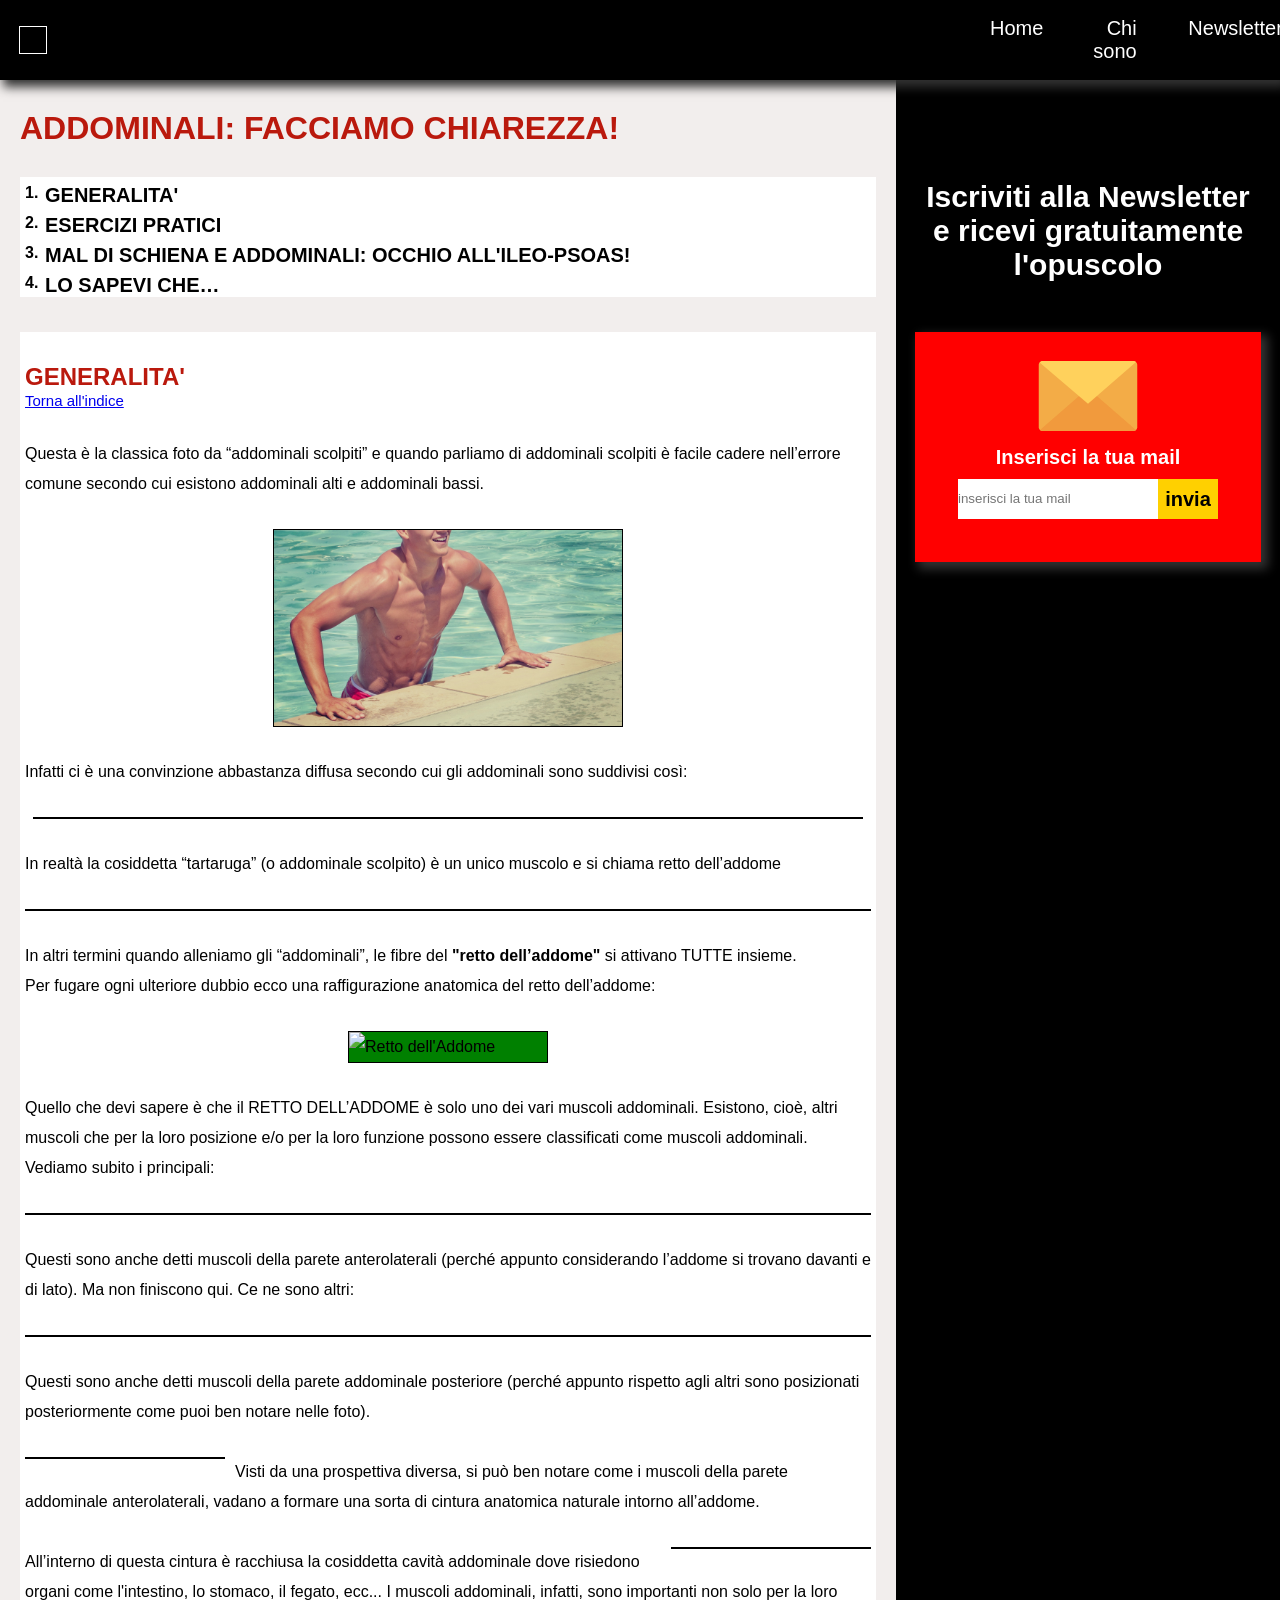
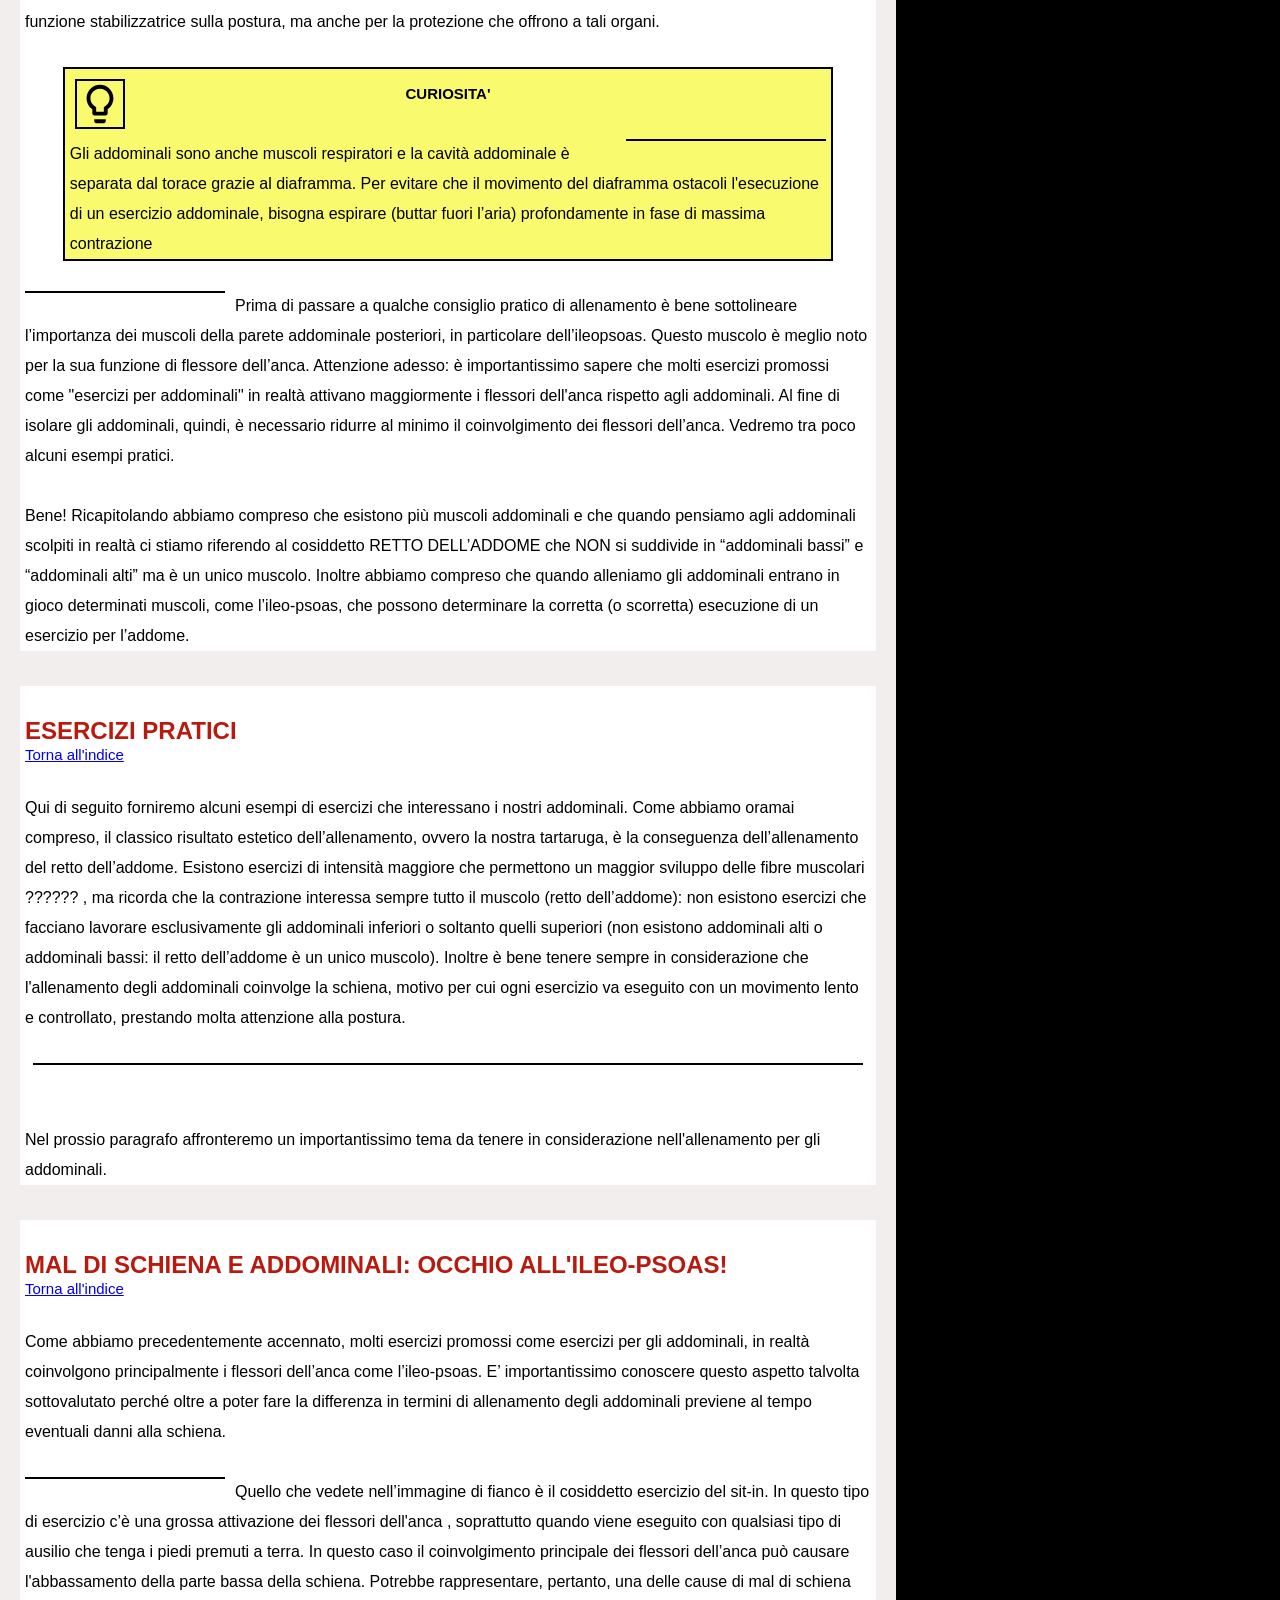
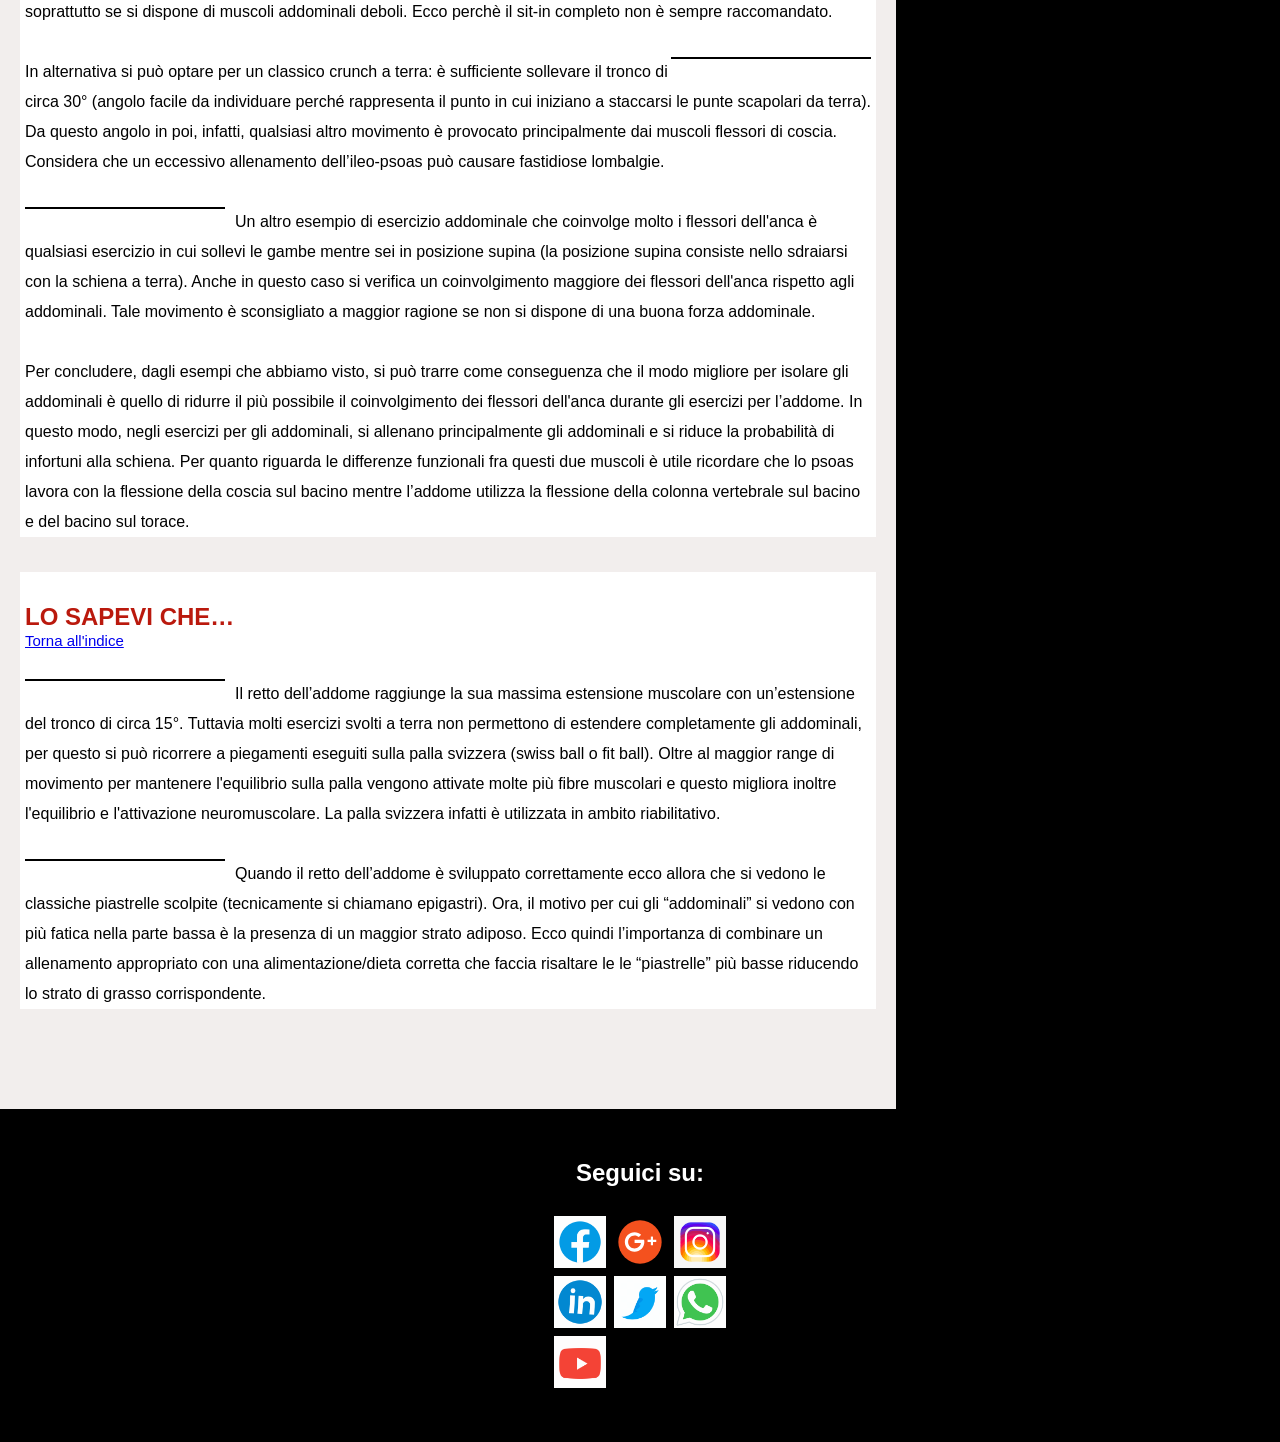
==== htmlPages/article1.html @ 6617e49c "Add files via upload" ====
<!DOCTYPE html>
<html lang="en" dir="ltr">
  <head>
    <meta charset="utf-8">
    <link rel="stylesheet" href="css/fitnes.css">
    <link rel="stylesheet" href="css/form.css">
    <link rel="stylesheet" href="css/footer.css">
    <link rel="stylesheet" href="css/card.css">
    <link rel="stylesheet" href="css/articolo.css">


    <meta name="viewport" content="width=device-width, user-scalable=no,
initial-scale=1.0, minimum-scale=1.0, maximum-scale=1.0">
    <title></title>

  </head>
  <body>
    <img src="../svg/tornaSu.svg" alt="" class="goUp">
    <nav id="naviga">
      <img id="logo" src=""  alt="">

      <!-- <div id="logo">FITNESS4U</div> -->

    <div class="menuContainer">

      <ul id="menu">
        <li><a href="../index.html">Home</a></li>
        <li><a href="#">Chi sono</a></li>
        <!-- <li><a href="#">Contatti</a></li> -->
        <li><a href="#">Newsletter</a></li>
      </ul>


    </div>
      <img src="../svg/close.svg" alt="" class="close">
      <img src="../svg/menu.svg" alt="" class="openMenu">
    </nav>



<div class="totale_bianco" id="indice">

  <div class="contenitore_articoli">
    <h1 class="titoloArticolo">ADDOMINALI: FACCIAMO CHIAREZZA!</h1>

    <ol class="indice" >
      <li><a href="#generalita" id="generalita">GENERALITA'</a></li>
      <li><a href="#eserciziPratici">ESERCIZI PRATICI</a></li>
      <li><a href="#ileopsoas">MAL DI SCHIENA E ADDOMINALI: OCCHIO ALL'ILEO-PSOAS!</a></li>
      <li><a href="#losapevi">LO SAPEVI CHE…</a></li>
    </ol>

    <div class="para">
      <h2 class="widthText" >GENERALITA'</h2>
      <a href="#indice" class="tornaIndice">Torna all'indice</a>
      <p class="widthText"> Questa è la classica foto da “addominali scolpiti” e quando parliamo di addominali scolpiti è facile cadere nell’errore comune secondo cui esistono addominali alti e addominali bassi.
        <br>
        <img src="../images/addominale.jpg" alt="" class="img_1">
        Infatti ci è una convinzione abbastanza diffusa secondo cui gli addominali sono suddivisi così:
        <img src="../images/article/no.png" alt="" class="img_2">
        In realtà la cosiddetta “tartaruga” (o addominale scolpito) è un unico muscolo e si chiama retto dell’addome
        <img src="../images/article/si.png" alt="" class="img_3">
        In altri termini quando alleniamo gli “addominali”, le fibre del <strong>"retto dell’addome"</strong> si attivano TUTTE insieme.
        <br>
        Per fugare ogni ulteriore dubbio ecco una raffigurazione anatomica del retto dell’addome:
        <br>
        <img src="../images/article/addome.png" alt="Retto dell'Addome" class="img_4">
        Quello che devi sapere è che il RETTO DELL’ADDOME è solo uno dei vari muscoli addominali. Esistono, cioè, altri muscoli che per la loro posizione e/o per la loro funzione possono essere classificati come muscoli addominali. Vediamo subito i principali:
        <img src="../images/article/antero.png" alt="" class="img_3">
        Questi sono anche detti muscoli della parete anterolaterali (perché appunto considerando l’addome si trovano davanti e di lato). Ma non finiscono qui. Ce ne sono altri:
        <img src="../images/article/posteriori.png" alt="" class="img_3">
        Questi sono anche detti muscoli della parete addominale posteriore (perché appunto rispetto agli altri sono posizionati posteriormente come puoi ben notare nelle foto).
      </p>
      <p class="widthText spaceDown">
        <img src="../images/article/cintura.png" alt="" class="img_5">
        Visti da una prospettiva diversa, si può ben notare come i muscoli della
        parete addominale anterolaterali, vadano a formare una sorta di cintura anatomica naturale intorno all’addome.
      </p>
      <p class="widthText aaa">
      <img src="../images/article/interno.png" alt="" class="img_6">
      All’interno di questa cintura è racchiusa la cosiddetta cavità addominale dove risiedono organi come l'intestino, lo stomaco, il fegato, ecc...
      I muscoli addominali, infatti, sono importanti non solo per la loro funzione stabilizzatrice sulla postura, ma anche per la protezione che offrono a  tali organi.
      </p>

      <p class="widthText tip">
        <span>CURIOSITA'</span>
        <svg class="light" xmlns="http://www.w3.org/2000/svg" height="24px" viewBox="0 0 24 24" width="24px" fill="#000000"><path d="M0 0h24v24H0z" fill="none"/><path d="M9 21c0 .55.45 1 1 1h4c.55 0 1-.45 1-1v-1H9v1zm3-19C8.14 2 5 5.14 5 9c0 2.38 1.19 4.47 3 5.74V17c0 .55.45 1 1 1h6c.55 0 1-.45 1-1v-2.26c1.81-1.27 3-3.36 3-5.74 0-3.86-3.14-7-7-7zm2.85 11.1l-.85.6V16h-4v-2.3l-.85-.6C7.8 12.16 7 10.63 7 9c0-2.76 2.24-5 5-5s5 2.24 5 5c0 1.63-.8 3.16-2.15 4.1z"/></svg>
      <img src="../images/article/piastrelle.png" alt="" class="img_6">
      Gli addominali sono anche muscoli respiratori e la cavità addominale è separata dal torace grazie al diaframma. Per evitare che il movimento del diaframma ostacoli l'esecuzione di un esercizio addominale, bisogna espirare (buttar fuori l’aria) profondamente in fase di massima contrazione
      </p>

      <p class="widthText" >
        <img src="../images/article/psoas.png" alt="" class="img_5">
        Prima di passare a qualche consiglio pratico di allenamento è bene sottolineare l’importanza dei muscoli della parete addominale posteriori, in particolare dell’ileopsoas. Questo muscolo è meglio noto per la sua funzione di flessore dell’anca. Attenzione adesso: è importantissimo sapere che molti esercizi promossi come "esercizi per addominali" in realtà attivano maggiormente i flessori dell'anca rispetto agli addominali. Al fine di isolare gli addominali, quindi,  è necessario ridurre al minimo il coinvolgimento dei flessori dell’anca. Vedremo tra poco alcuni esempi pratici.
      </p>

      <p class="widthText" id="eserciziPratici">
      Bene! Ricapitolando abbiamo compreso che esistono più muscoli addominali e che quando pensiamo agli addominali scolpiti in realtà ci stiamo riferendo al cosiddetto RETTO DELL’ADDOME che NON si suddivide in “addominali bassi” e “addominali alti” ma è un unico muscolo.
      Inoltre abbiamo compreso che quando alleniamo gli addominali entrano in gioco determinati muscoli, come l’ileo-psoas, che possono determinare la corretta (o scorretta) esecuzione di un esercizio per l’addome.
      </p>
    </div>

    <div class="para">
      <h2 class="widthText" >ESERCIZI PRATICI</h2>
      <a href="#indice" class="tornaIndice">Torna all'indice</a>

      <p class="widthText">
      Qui di seguito forniremo alcuni esempi di esercizi che interessano i nostri addominali. Come abbiamo oramai compreso, il classico risultato estetico dell’allenamento, ovvero la nostra tartaruga, è la conseguenza dell’allenamento del retto dell’addome. Esistono esercizi di intensità maggiore che permettono un maggior sviluppo delle fibre muscolari ??????  , ma ricorda che la contrazione interessa sempre tutto il muscolo (retto dell’addome):  non esistono esercizi che facciano lavorare esclusivamente gli addominali inferiori o soltanto quelli superiori (non esistono addominali alti o addominali bassi: il retto dell’addome è un unico muscolo).
      Inoltre è bene tenere sempre in considerazione che l'allenamento degli addominali coinvolge la schiena, motivo per cui ogni esercizio va eseguito con un movimento lento e controllato, prestando molta attenzione alla postura.
      <img src="../images/article/esercizi.png" alt="" class="img_7">
      </p>
      <p id="ileopsoas" class="widthText">Nel prossio paragrafo
        affronteremo un importantissimo tema da tenere
        in considerazione nell'allenamento per gli addominali.
      </p>
    </div>
    <div class="para">
      <h2 class="widthText">MAL DI SCHIENA E ADDOMINALI: OCCHIO ALL'ILEO-PSOAS!</h2>
      <a href="#indice" class="tornaIndice">Torna all'indice</a>

      <p class="widthText">
        Come abbiamo precedentemente accennato, molti esercizi promossi come esercizi per gli addominali, in realtà coinvolgono principalmente i flessori dell’anca come l’ileo-psoas. E’ importantissimo conoscere questo aspetto talvolta sottovalutato perché oltre a poter fare la differenza in termini di allenamento degli addominali previene al tempo eventuali danni alla schiena.
      </p>
      <p class="widthText">
        <img src="../images/article/esercizi.png" alt="" class="img_5">
        Quello che vedete nell’immagine di fianco è il cosiddetto esercizio del sit-in. In questo tipo di esercizio c’è una grossa attivazione dei flessori dell'anca , soprattutto quando viene eseguito con qualsiasi tipo di ausilio che tenga i piedi premuti a terra. In questo caso il coinvolgimento principale dei flessori dell’anca può causare l'abbassamento della parte bassa della schiena. Potrebbe rappresentare, pertanto, una delle cause di mal di schiena soprattutto se si dispone di muscoli addominali deboli. Ecco perchè il sit-in completo non è sempre raccomandato.
      </p>
      <p class="widthText">
        <img src="../images/article/esercizi.png" alt="" class="img_6">
        In alternativa si può optare per un classico crunch a terra: è sufficiente sollevare il tronco di circa 30° (angolo facile da individuare perché rappresenta il punto in cui iniziano a staccarsi le punte scapolari da terra). Da questo angolo in poi, infatti, qualsiasi altro movimento è provocato principalmente dai muscoli flessori di coscia. Considera che un eccessivo allenamento dell’ileo-psoas può causare fastidiose lombalgie.
      </p>

      <p class="widthText">
        <img src="../images/article/esercizi2.png" alt="" class="img_5">
        Un altro esempio di esercizio addominale che coinvolge molto i flessori dell'anca è qualsiasi esercizio  in cui sollevi le gambe mentre sei in posizione supina (la posizione supina consiste nello sdraiarsi con la schiena a terra). Anche in questo caso si verifica un coinvolgimento maggiore dei flessori dell'anca rispetto agli addominali. Tale movimento è sconsigliato a maggior ragione se non si dispone di una buona forza addominale.
        <br>
      </p>

      <p class="widthText" id="losapevi">
        Per concludere, dagli esempi che abbiamo visto, si può trarre come conseguenza che il modo migliore per isolare gli addominali è quello di ridurre il più possibile il coinvolgimento dei flessori dell'anca durante gli esercizi per l’addome. In questo modo, negli esercizi per gli addominali, si allenano principalmente gli addominali e si riduce la probabilità di infortuni alla schiena.
        Per quanto riguarda le differenze funzionali fra questi due muscoli è utile ricordare che lo psoas lavora con la flessione della coscia sul bacino mentre l’addome utilizza la flessione della colonna vertebrale sul bacino e del bacino sul torace.
      </p>
    </div>

    <div class="para">
      <h2 class="widthText" >LO SAPEVI CHE…</h2>
      <a href="#indice" class="tornaIndice">Torna all'indice</a>

      <p class="widthText">
      <img src="../images/article/esercizi2.png" alt="" class="img_5">
      Il retto dell’addome raggiunge la sua massima estensione muscolare con un’estensione del tronco di circa 15°.
      Tuttavia molti esercizi svolti a terra non permettono di estendere completamente gli addominali, per questo si può
      ricorrere a piegamenti eseguiti sulla palla svizzera (swiss ball o fit ball). Oltre al maggior range di movimento
      per mantenere l'equilibrio sulla palla vengono attivate molte più fibre muscolari e questo migliora inoltre l'equilibrio
      e l'attivazione neuromuscolare. La palla svizzera infatti è utilizzata in ambito riabilitativo.
      </p>



      <p class="widthText">
      <img src="../images/article/piastrelle.png" alt="" class="img_5">
      Quando il retto dell’addome è sviluppato correttamente ecco allora che  si vedono le classiche piastrelle scolpite (tecnicamente si chiamano epigastri). Ora, il motivo per cui gli “addominali” si vedono con più fatica nella parte bassa è la presenza di un maggior strato adiposo. Ecco quindi l’importanza di combinare un allenamento appropriato con una alimentazione/dieta corretta che faccia risaltare le le “piastrelle” più basse riducendo lo strato di grasso corrispondente.
      </p>
  </div>

  <!--sotto fine contenitore_articoli -->
  </div>

  <form method="post" onsubmit="sendEmail(); reset(); return false;" class="contattami" action="index.html" method="post">
  <h1 class="testo1Contattati">Iscriviti alla Newsletter e ricevi gratuitamente l'opuscolo</h1>

  <section class="emailSection">
  <img src="../svg/form/mail.svg" class="emailIcon" alt="">
  <p class="testoInserisci" >Inserisci la tua mail</p>
  <div class="mailContainer">
  <div class="mailDiv">
    <input type="email" class="emailUser" name="" value="" placeholder="inserisci la tua mail">
    <div class="emailSubmit" >invia</div>
  </div>
  </div>
  </section>

  </form>
  <!-- fine totale_bianco -->
</div>


<div class="last">
<div class="scrittaSocial">Seguici su:</div>

<!-- class="icon" -->

<div class="contattiSocial">
  <img src="../gif/fb.gif" class="icon" alt="">
  <img src="../gif/gplus.svg" class="icon" alt="">
  <img src="../gif/insta.gif" class="icon" alt="">
  <img src="../gif/link.gif" class="icon" alt="">
  <img src="../gif/twit.gif" class="icon" alt="">
  <img src="../gif/whatz.gif" class="icon" alt="">
  <img src="../gif/youtube.gif" class="icon" alt="">
</div>

</div>

  <script type="text/javascript" src="js/file.js"></script>
  <script type="text/javascript" src="js/card.js"></script>

  <script src="https://smtpjs.com/v3/smtp.js"t ype="text/javascript"></script>
  </body>
</html>
---- htmlPages/css/fitnes.css ----
* {
  padding: 0px;
  margin: 0px;
  box-sizing: border-box;
}

body {
  background: white;
  font-family: 'Montserrat', sans-serif;
}

.a {
  display: none;
}

.close {
position: absolute;
right: 30px;
transform: scale(2.7);
cursor:pointer;
}

.openMenu {
  position: absolute;
  right: 30px;
  transform: scale(2.7);
  cursor:pointer;
}

#naviga {
  width: 100%;
  height: 80px;
  display: flex;
  align-items: center;
  justify-content:space-between;
  background-color: black;
  position: absolute;
  position: fixed;
  top: 0px;
  z-index: 999;
  box-shadow: 5px 5px 10px 2px #333333;
}

#logo {
  border: 1px solid white;
  margin-left: 1.5%;
  padding: 1%;
  font-size: 30px;
  color: white;
  font-weight: lighter;
  transform: scale(1);
  transition:0.5s;
  user-select: none;
}

#logo:hover {
  border-color: red;
  color: red;
  transform: scale(1.03);
  transition: 0.5s;
  cursor: pointer;
}

#menu {
  list-style: none;
  display: flex;
  text-decoration: none;
z-index: 99}

li {
  margin-right: 15px;
  width: 90px;
  text-align: center;
  text-shadow: 2px 2px 4px #000000;
}

li a {
  text-decoration: none;
  color: white;
  font-weight: lighter;
  font-size: 20px;
}

li a:hover{
  font-weight: bold;
  color:red;
}

.imagineContainer {
  position: relative;
  width:100%;
  height:550px;
  overflow: hidden;
  top:0;
  z-index: -1;
}

.imaginehome {
  width: 100%;
  position: fixed;
}

.bene {
  position: absolute;
  margin-top: 200px;
  margin-left: 50px;
  width:70px;
  border-radius: 50%;
}

.bene1 {
  margin-top: 300px;
  margin-left: 50px;
}

.bene2 {
  margin-top: 200px;
  margin-left: 50px;
}


.bene4 {
  margin-top: 100px;
  margin-left: 50px;
}

.scrittaHome{
  position: absolute;
  top:50%;
  right: 13%;
  transform: scale(0.01);
  font-size: 31.5px;
  font-weight: normal;
  color: red;
  text-align:right;
  cursor: pointer;
  /* user-select: none; */
}



.totale_bianco {
  display: flex;
  flex-wrap: wrap;
  padding-top: 30px;
  width: 100%;
  justify-content: space-between;
  z-index: 1;
}

/* .container2 {
  top: 165px ;
  width: 20%;
  height: 400px;
} */

.black {
  /* background: black;
  opacity: 1; */
 /* transition: opacity 0.5s ease-in-out;
 -moz-transition: opacity 0.5s ease-in-out;
 -webkit-transition: opacity 0.5s ease-in-out; */
 /* transform: scale(1);
 transition: 0.5s; */
}

/* .black:hover{
  background: linear-gradient(to top right, black 45%, white 100%);
  transform: scale(1.03);
  transition: 0.5s ease-out;
  opacity: 1;
}

.black:active {
  transform: translateY(4px);
  transition: 0.06s ease-in-out;
} */

/* .uno, .due, .tre, .quattro {
  width: 100%;
  height:70px;
  margin-bottom: 15px;
  color: white;
  font-weight: bolder;
  font-size: 1.7vw;
  text-align: center;
  line-height: 70px;
  box-shadow: 5px 5px 10px 2px #333333;
  cursor: pointer;
  background: linear-gradient(to right,white 50%, red 50%, red);
  background-size: 200%;
  -webkit-background-clip: text;
  -webkit-text-fill-color: transparent;
  transition: 0.5s ease-out;
  z-index: 10;
} */

/* .uno, .due {
  padding-top: 16px;
  line-height: 20px;
}

.uno:hover , .due:hover , .tre:hover , .quattro:hover {
background-position: -100%;
} */

.goUp {
z-index: 100;
transform: scale(3);
border-radius: 50%;
position: sticky;
left: 90%;
top:90%;
box-shadow: 5px 5px 10px 2px #333333;
z-index: 1000;
/* il display è none perchè viene cambiato da JS */
}

.goUp:active {
  transform: scale(3) translateY(4px);
}

html {
  scroll-behavior: smooth;
}
/*
.contattamiContainer{
  width: 100%;
  height: 400px;
  background: green;
  display: flex;
} */


/* è solo per .guardami */
@media (min-width:830px) and (max-width:1028px) {
  #naviga {
    height: 80px;
  }
}

@media (min-width:768px) and (max-width:829px) {
  #naviga {
    height: 80px;
  }
}


@media (min-width:700px) and (max-width:767px) {

  #naviga {
    height: 80px;
  }

  #menu {
    display: block;
    margin-top: 0px;
    padding-top: 350px;
    background-color: black;
    line-height: 50px;
  }

  li {
    border-top: 1px solid white;
    width:300px;
    text-align: left;
    padding-left: 15px;
    margin-right: 0px;
    transition: padding-left 0.6s ease-in;
  }

  li:hover {
    padding-left: 30px;
    cursor:pointer;
    background-color: #1E1E1E;
    transition: padding-left 0.5s ease-out;
  }

  li:hover a{
  color:red;
  transition:0.5s;
  }

  li a:hover {
    color: red;
    font-weight: normal;
  }

}


@media (min-width:520px) and (max-width:699px) {
  #naviga {
    height: 80px;
    /* z-index: 1; */
  }

  .menuContainer {
    position: absolute;
    background: black;
    width:300px;
    right: 0px;
    box-shadow: 5px 5px 10px 2px #333333;
 }

  #menu {
    display: block;
    margin-top: 0px;
    padding-top: 350px;
    /* background-color: black; */
    line-height: 50px;
  }

  li {
    border-top: 1px solid white;
    width:300px;
    text-align: left;
    padding-left: 15px;
    margin-right: 0px;
    transition: padding-left 0.6s ease-in;
  }

  li:hover {
    padding-left: 30px;
    cursor:pointer;
    background-color: #1E1E1E;
    transition: padding-left 0.5s ease-out;
  }

  li:hover a{
  color:red;
  transition:0.5s;
  }

  li a:hover {
    color: red;
    font-weight: normal;
  }
}

/* è solo per .guardami */
@media (min-width:545px) and (max-width:625px) {
    #naviga {
      height: 80px;
      /* z-index: 1; */
    }

    .menuContainer {
      position: absolute;
      background: black;
      width:300px;
      right: 0px;
      box-shadow: 5px 5px 10px 2px #333333;
   }

    #menu {
      display: block;
      margin-top: 0px;
      padding-top: 350px;
      /* background-color: black; */
      line-height: 50px;
    }

    .close {
    transform: scale(2.5);
    }

    .openMenu {
      transform: scale(2.5);
    }

  li {
    border-top: 1px solid white;
    width:300px;
    text-align: left;
    padding-left: 15px;
    margin-right: 0px;
    transition: padding-left 0.6s ease-in;
  }

  li:hover {
    padding-left: 30px;
    cursor:pointer;
    background-color: #1E1E1E;
    transition: padding-left 0.5s ease-out;
  }

  li:hover a{
  color:red;
  transition:0.5s;
  }

  li a:hover {
    color: red;
    font-weight: normal;
  }
}

  /* è solo per .guardami */
@media (min-width:481px) and (max-width:544px) {

  #logo {
    position:absolute;
    z-index: 1;
    margin-left: 10px;
    font-size: 20px;
  }

  .close {
  transform: scale(2);
  }

  .openMenu {
    transform: scale(2);
  }
}

@media (min-width:481px) and (max-width:519px) {
  #naviga {
    height: 80px;
    /* z-index: 1; */
  }

  #logo {
    position:absolute;
    z-index: 1;
    margin-left: 10px;
    font-size: 20px;
  }

  .close {
  transform: scale(2);
  }

  .openMenu {
    transform: scale(2);
  }

  .menuContainer {
    position: absolute;
    background: black;
    width:250px;
    right: 0px;
    box-shadow: 5px 5px 10px 2px #333333;
 }

  #menu {
    display: block;
    margin-top: 0px;
    padding-top: 350px;
    /* background-color: black; */
    line-height: 50px;
  }

  li {
    border-top: 1px solid white;
    width:300px;
    text-align: left;
    padding-left: 15px;
    margin-right: 0px;
    transition: padding-left 0.6s ease-in;
  }

  li:hover {
    padding-left: 30px;
    cursor:pointer;
    background-color: #1E1E1E;
    transition: padding-left 0.5s ease-out;
  }

  li:hover a{
  color:red;
  transition:0.5s;
  }

  li a:hover {
    color: red;
    font-weight: normal;
  }

  .contenitoreVideo{
    z-index: 1;
    width: 100%;
    height: 150px;
    overflow: hidden;
    position: static;
    margin-top: 100px;
  }
}

@media (min-width:425px) and (max-width:480px) {

  /* AAA here start from https://www.proglobalbusinesssolutions.com/css-hover-effects/ ...studyit */

    nav{
      float: none;
      clear: both;
      width: 30%;
      background: #eee;
    }

    nav ul {
      list-style: none;
      margin: 0px;
      background-color: #e74c3c;
      padding-top: 350px;
    }

    nav li{
      float: none;
      width: 100%;
      text-shadow: none;
    }

    nav li a {
      display: block;
      width: 100%;
      padding: 20px;
      border-left: 5px solid;
      position: relative;
      z-index: 2;
      text-decoration: none;
      color: #444;
      box-sizing: border-box;
      -moz-box-sizing: border-box;
      -webkit-box-sizing: border-box;
      background: #fff;
    }

    nav li a:hover{ border-bottom: 0px; color: #fff;}
    nav li:first-child a{ border-left: 20px solid red; }
    nav li:nth-child(2) a{ border-left: 20px solid red; }
    nav li:nth-child(3) a{ border-left: 20px solid red; }
    nav li:last-child a{ border-left: 20px solid red; }

    nav li a:after {
      content: "";
      height: 100%;
      left: 0;
      top: 0;
      width: 0px;
      position: absolute;
      transition: all 0.3s ease 0s;
      -webkit-transition: all 0.3s ease 0s;
      z-index: -1;
    }

    nav li a:hover:after{ width: 100%; }
    nav li:first-child a:after{ background: red; }
    nav li:nth-child(2) a:after{ background: red; }
    nav li:nth-child(3) a:after{ background: red; }
    nav li:last-child a:after{ background: red; }

    /* AAA here finish from https://www.proglobalbusinesssolutions.com/css-hover-effects/ ...studyit */

  #naviga {
    height: 70px;
  }

  #logo {
    position:absolute;
    z-index: 1;
    margin-left: 10px;
    font-size: 20px;
  }

  .close {
  transform: scale(2);
  }

  .openMenu {
    transform: scale(2);
  }

  .menuContainer {
    position: absolute;
    background: black;
    width:100%;
    right: 0px;
    box-shadow: 5px 5px 10px 2px #333333;
 }

  #menu {
    display: block;
    margin-top: 0px;
    padding-top: 950px;
    /* background-color: black; */
    line-height: 50px;
    width: 100%;
    padding-bottom: 400px;
    background: black;
  }

  li {
    border-top: 1px solid white;
    width:100%;
    text-align: center;
    padding-left: 0px;
    margin-right: 0px;
    transition: padding-left 0.6s ease-in;
  }

  li:hover {
    /* padding-left: 30px; */
    cursor:pointer;
    background-color: #1E1E1E;
    transition: padding-left 0.5s ease-out;
  }

  li:hover a{
  color:red;
  transition:0.5s;
  }

  li a:hover {
    color: red;
    font-weight: normal;
  }

  .scrittaHome{
    transform: scale(0.01);
    font-size: 5.2vw;
  }

  .scrittaHome2{
    font-size: 10vw;
  }

  .contenitoreVideo{
    z-index: 1;
    width: 100%;
    height: auto;
    overflow: hidden;
    position: static;
    margin-top: 200px;
    }

  .goUp {
  transform: scale(2);
  left: 89%;
  top:90%;
  /* il display è none perchè viene cambiato da JS */
  }
}
/* ultimo media a 400 */
@media (min-width:0px) and (max-width:424px)  {
/* AAA here start from https://www.proglobalbusinesssolutions.com/css-hover-effects/ ...studyit */
  nav{
    float: none;
    clear: both;
    width: 30%;
    background: #eee;
  }

  nav ul {
    list-style: none;
    margin: 0px;
    padding: 0px;
  }

  nav li{
    float: none;
    width: 100%;
    text-shadow: none;
  }

  nav li a {
    display: block;
    width: 100%;
    padding: 20px;
    border-left: 5px solid;
    position: relative;
    z-index: 2;
    text-decoration: none;
    color: #444;
    box-sizing: border-box;
    -moz-box-sizing: border-box;
    -webkit-box-sizing: border-box;
    background: #fff;
  }

  nav li a:hover{ border-bottom: 0px; color: #fff;}
  nav li:first-child a{ border-left: 20px solid red; }
  nav li:nth-child(2) a{ border-left: 20px solid red; }
  nav li:nth-child(3) a{ border-left: 20px solid red; }
  nav li:last-child a{ border-left: 20px solid red; }

  nav li a:after {
    content: "";
    height: 100%;
    left: 0;
    top: 0;
    width: 0px;
    position: absolute;
    transition: all 0.3s ease 0s;
    -webkit-transition: all 0.3s ease 0s;
    z-index: -1;
  }

  nav li a:hover:after{ width: 100%; }
  nav li:first-child a:after{ background: red; }
  nav li:nth-child(2) a:after{ background: red; }
  nav li:nth-child(3) a:after{ background: red; }
  nav li:last-child a:after{ background: red; }

  /* AAA here finish from https://www.proglobalbusinesssolutions.com/css-hover-effects/ ...studyit */
  #naviga {
    height: 70px;
  }

  #logo {
    border:none;
    width: 100px;
    z-index: 1;
    margin-left: 0;
    padding: 0;
    font-size: 0;
    color: white;
    font-weight: none;
    transform: scale(1);
    transition:none;
    user-select: none;
  }

  .close {
  transform: scale(2);
  }

  .openMenu {
    transform: scale(2);
  }

  .menuContainer {
    position: absolute;
    width:100%;
    right: 0px;
    box-shadow: 5px 5px 10px 2px #333333;
    height: 70px;
 }

  #menu {
    display: block;
    margin-top: 0px;
    padding-top: 100px;
    background-color: black;
    line-height: 50px;
    width:100%;
    padding-bottom: 600px;
  }

  .goUp {
  transform: scale(2);
  left: 89%;
  top:90%;
  /* il display è none perchè viene cambiato da JS */
  }
}
---- htmlPages/css/form.css ----
.contattami {
display: flex;
flex-wrap: wrap;
width: 30%;
/* height: 350px; */
/* background:rgb(245,144,145); */
background: black;
justify-content: center;
align-content: flex-start;

}

.testo1Contattati {
font-size: 30px;
width: 100%;
text-align: center;
color: white;
margin-top: 150px;
position: sticky;
top:150px;
/* shorthand padding: il primo è
per top e bottom, il secondo
è per left and right */
 padding: 0px 20px;
}


.emailSection{
  width: 90%;
  margin-top: 50px;
  height: 230px;
  background: red;
  box-shadow: 5px 5px 10px 2px #333333;
  position: sticky;
  top:300px;
}

.emailIcon {
  display: block;
  margin-left: auto;
  margin-right: auto;
  margin-top: 4%;
}

.mailContainer {
  display: block;
  margin-left: auto;
  margin-right: auto;
  margin-top: 10px;
}

.mailDiv {
  display: flex;
  justify-content: center;
}

.testoInserisci {
  display: block;
  margin-left: auto;
  margin-right: auto;
  color:white;
  text-align: center;
  font-weight: bold;
  font-size: 20px;
}

.emailUser {
  border: none;
  height: 40px;
  width: 200px;
}


.emailSubmit {
font-size: 20px;
font-weight: bold;
background: #ffd000;
color: black;
border:none;
width: 60px;
line-height: 40px;
text-align: center;
}


/* aaa per vedere le query vai ad articolo */
---- htmlPages/css/footer.css ----
.last {
  background: rgb(183 65 71);
  background: black;
  /* height:300px; */
  display: flex;
  flex-wrap: wrap;
  align-items: center;
  justify-content: center;
  align-content: center;
  padding-top: 50px;
  padding-bottom: 50px;
  padding-left: 50px;
  padding-right: 50px;
  }

  .scrittaSocial {
    color:white;
    width: 100%;
    text-align: center;
    font-size: 1.5em;
    font-weight: bolder;
    margin-bottom: 25px;
  }

  .contattiSocial {
    width:180px;
    display: flex;
    flex-wrap: wrap;
    justify-content: space-between;
  }

  .icon {
    /* margin-top: 100px;
    margin-left: 100px; */
    width: 60px;
    height: 60px;
    border: 4px solid black;
    /* box-shadow: inset 10px 10px 5px #dedede; */
  }
---- htmlPages/css/articolo.css ----
.contenitore_articoli {
  width: 70%;
  height: 100%;
  display: flex;
  flex-wrap: wrap;
  justify-content:space-around;
  padding-bottom: 100px;
  padding-top: 50px;
  padding-left:20px;
  padding-right:20px;
  /* padding-left:min(35px); */
  background:rgb(242, 238, 237);
}

#ileopsoas{

}

h2 {
  color: rgb(186, 25, 13);
  background: lightblue;
}

.titoloArticolo {
  color:rgb(186, 25, 13);
  padding-top: 30px;
  width:100%;
}
.indice{
  margin-top: 30px;
  width:100%;
  margin-left: 0;
  padding-left: 5px;
  color:black;
  /* list-style-position: inside; */
  counter-reset: li;
  background: white;
}

.indice li {
  width:100%;
  text-align: left;
  text-shadow: none;
  color:black;
  display: grid;
  grid-template-columns: 20px 1fr;
  /* line-height: 35px; */
  counter-increment: li;
  padding-top: 7px;
}

li::before {
  content: counter(li) ".";
  text-align: left;
  font-weight: bold;

}

.indice a {
  color:black;
  font-weight: bold;
  font-size: 20px;
}

.tornaIndice{
  width: 100%;
  text-align: left;
  font-size: 15px;
  padding-left: 5px;
}

.para {
  background: white;
  margin-top: 35px;
  display: flex;
  flex-wrap: wrap;
  justify-content: center;
}



.widthText{
  width: 100%;
  margin-top: 30px;
  padding-left: 5px;
  padding-right: 5px;
  line-height: 30px;
  background: white;
}

.tip{
  background: rgb(250, 250, 110);
  border:2px solid black;
  width: 90%;
  position:relative;
}

span {
  position: absolute;
  left:50%;
  transform: translateX(-50%);
  margin-top: 10px;
  font-size: 15px;
  font-weight: bold;
}

.light{
  border:2px solid black;
  width: 50px;
  height: 50px;
  margin-top: 10px;
  margin-bottom: 10px;
  /* il margin-left è solo 5 erchè già
  ci sono altri 5 di padding del contenitore in cui è
  inserita il light */
  margin-left: 5px;
  display: block;
}



.img_1 {
  width: 350px;
  /* height: 200px; */
  border: 1px solid black;
  background: green;
  margin-top: 30px;
  margin-bottom: 30px;
  display: block;
  margin-left: auto;
  margin-right: auto;
}

.img_2 {
  width: 98%;
  border: 1px solid black;
  background: green;
  margin-top: 30px;
  margin-bottom: 30px;
  display: block;
  margin-left: auto;
  margin-right: auto;
}

.img_3 {
  width: 100%;
  border: 1px solid black;
  background: green;
  margin-top: 30px;
  margin-bottom: 30px;
  text-align: center;
  align-items: center;
  display: block;
  margin-left: auto;
  margin-right: auto;
}

.img_4 {
  width: 200px;
  border: 1px solid black;
  background: green;
  margin-top: 30px;
  margin-bottom: 30px;
  display: block;
  margin-left: auto;
  margin-right: auto;
}

.aaa{
margin-top: 30px;

}

.img_5 {
  width: 200px;
  border: 1px solid black;
  background: green;
  float: left;
  margin-right: 10px;
}

.img_6 {
  width: 200px;
  border: 1px solid black;
  background: green;
  float: right;
}

.img_7 {
  width: 98%;
  border: 1px solid black;
  background: green;
  margin-top: 30px;
  margin-bottom: 30px;
  display: block;
  margin-left: auto;
  margin-right: auto;
}

.space {
}

.articolo:hover{
  transform: scale(1.02);
  transition: 0.5s ease-in-out;
}

.articolo:hover .mese{
  color: rgb(186, 25, 13);
}

.articolo:hover .giorno{
  color: rgb(186, 25, 13);
}

.articoloContenitoreInterno {
  display: block;
  justify-content:space-around;
  position: relative;
  transform-style: preserve-3d;
  justify-content: center;
  /* box-shadow: 0 8px 32px 0 rgba(0,0,0,0.3); */
  /* border: 1px solid rgba(255,255,255,0.18); */
  transform-style: preserve-3d;
}

.articoloContenitoreInterno:hover {
  box-shadow: 5px 5px 10px 2px #333333;
}

.guardami:hover .articoloContenitoreInterno {
  box-shadow: 5px 5px 10px 2px #333333 !important;
}

.articoloContenitoreInterno:hover .articleImg{
  transform: scale(1.2);
}

.articoloContImg {
  overflow: hidden;
  line-height:0px;
}

.articleImg {
  transform: scale(1);
  transition: 1s ease-in-out;
  width: 100%;
  cursor: pointer;
}

.data {
  width: 55px;
  height: 55px;
  background: black;
  position: absolute;
  right: 0px;
  top: 0px;
  z-index: 1;
  transform: translateZ(30px);
  margin-top: 1px solid black;
  cursor:default;
  user-select: none;
}

.mese {
  text-align: center;
  font-size: 15px;
  text-align: center;
  font-weight: normal;
  color: white;
}

.giorno {
  font-size: 30px;
  color:white;
  text-align: center;
  font-weight: bolder;
}

.interazioneArticolo {
  width: 100%;
  padding-top: 10px;
  top:20%;
  right: 0;
  z-index: 1;
  color:white;
  cursor: pointer;
  user-select: none;
  /* l'animazione ei non esiste. E' uno stratagemma
  vai a vedere l'animazione --variabile */
  display: flex;
  flex-wrap: wrap;
  align-items: center;
  justify-content: center;
}


.interazioneArticolo:hover {
  /* background: black; */
}

.articolo:hover .interazioneArticolo{
  animation: ruotaInterazione 5s ease-in-out infinite;
}

@keyframes ruotaInterazione {
  0% {transform:   rotate(1.5deg);}
  20% {transform:  rotate(-1.5deg);}
  40% {transform:  rotate(1.5deg);}
  60% {transform:  rotate(-1.5deg);}
  90% {transform:  rotate(0deg);}
}

.interazioneArticoloIcona{
  margin-bottom: 6px;
  margin-left: 5px;
  margin-right: 5px;
  fill: black;
}

.interazioneArticoloIcona:hover{
fill:rgb(186, 25, 13);
}

.interazioneArticoloIcona:active{
  transform: translateY(4px) !important;
}

.descrizioneArticolo {
  background: rgba(255,255,255,0.60);
  border: 1px solid white;
  box-shadow: 0 50px 80px 0 rgba(0,0,0,0.2);
}

.articolo h2 {
  /* height: 55px;
  line-height: 55px; */
  width: 100%;
  text-align: left;
  font-size: 1em;
  padding-left: 3px;
  font-weight:bolder;
  background: rgba(255,255,255,1);
  color: black;
  cursor: pointer;
  user-select: none;
}

.articolo a {
  text-decoration: none;
}

.articolo:hover h2 {
  color:rgb(186, 25, 13);
}

   h2:active a{
  color:blue;
}

.content {
  width: 100%;
  text-align: justify;
  padding: 3% 3% 2% 3%;
  font-size: 1em;
  font-weight: normal;
  color: black;
  transform-style: preserve-3d;
  text-align: center;
  perspective-origin: top;
}

.enterArticle {
  height: 100px;
  background: green;
}

.guardami {
  position: relative;
  height: 30px;
  color:white;
  font-size: 14px;
  font-weight: bold;
  text-align: left;
  width: 175px;
  background-color: black;
  /* devo impostare il seguente marin-right perchè altrimenti per questa larghezza screen non mi fa centrare */
  line-height: 30px;
  border-radius: 20px;
  cursor: pointer;
  user-select: none;
  padding-left: 10px;
  padding-right: 10px;
  /* transform: translateZ(20px) ; */
  margin-top: 0px;
  z-index: 1;
  left:50%;
  transform:translateX(-50%);
}



.guardami:hover {
  /* background-color: #262626; */
  color:white;
  background: black !important;
}

.guardami:active {
  /* in pratica sto inserendo una animaizone
  perchè già in .guardami c'è una animazione.
  Quindi va in conflitto se qui non metto un'altra
  che interrompe l'altra. */
  animation: animazioneInesistente 1s ease-in-out !important;
/* allora: facendo un po di prove ho visto che
il transform è agià applicato altrove. In particolare
c'è un -50% in guardami per allineare alla metà del contattamiContainer(vedi sito).
quaindi dovendo giocare con le percentuali dopo varie prove
ho visto che il vaolre -15px dà lo stesso risultato di un click. */
  transform: translateX(-50%) translateY(7px) !important;
}


.articolo:hover .guardami {
  /* per vedere l'animazione "ruota" vedi il keyframe ruota */
  animation: ruota 5s ease-in-out infinite;
  box-shadow: 5px 5px 10px 2px #333333;
}

@keyframes ruota {
  /* questo si applica alla rotazione del pulsante
  "vai all'altricolo". Quindi se ci sono variazioni
  nel transform:translate allora vanno messe anche
  qui dentro. */
  0% {transform: translateX(-50%) rotate(1.5deg);}
  20% {transform: translateX(-50%) rotate(-1.5deg);}
  40% {transform: translateX(-50%) rotate(1.5deg);}
  60% {transform: translateX(-50%) rotate(-1.5deg);}
  90% {transform: translateX(-50%) rotate(0deg);}
}

.articolo:hover .guardami:after {
  animation: look 1.1s ease-in-out infinite;
}

.articolo:active .guardami:after {
  animation-play-state: paused;
}

.articolo:active .guardami {
  animation-play-state: paused;
}

 .guardami:after {
  content:" ";
  /* background: url(svg/arrowCircleRight.svg); */
  background: url(../svg/arrowCircleRight.svg) no-repeat center center;
  /* display: block; */
  width:30px;
  height: 30px;
  position: absolute;
  top: 0px;
  right:2px;
  z-index: 1;
  /* a questa animazione abbiamo dato una variabile
  afterback ....quando quindi la reimposto altrove
  ecco che viene presa e quinid nonviene eseguita
  quella che viene definite dopo la virgola. per vedere
  vai alle classi dove è inserita afterback. Invece
  l'animazione "ei" non esiste e quindi non verrà mai eseguita */
  animation: var(--afterBack , ei 1.1s ease-in-out infinite);
}

.ppp {
  /* qui definisco afterback che viene presa come variabile
  privilegiata quando appunto è specificata. In partciolare
  dal momento che viene definita, se applico appunto questa clsasse
  a "guardami:after" evvo che laddove nelle proprietà vi è
  un afterback allora viene sovrascritto questo. Afterback esegue
  l'animazione translaPulsante (vedi keyframes)*/
  --afterBack: translaPulsante 1.1s ease-in-out infinite !important;
}

.nnn{
  /* questa è richiamata dal js
  e assegna la classe a guardami. Si riferisce
  al boxshadow di guardami che compare man mano che si
  scrolla. AAA nella transition ho rispecificato il
  box-shadow perchè la transazione in secondi
  si applicava anche agli altri effetti della clsasse
  importante di "guardami" come l'hover */
  box-shadow: 5px 5px 10px 2px #333333;
  transition: box-shadow 3s ease-in-out;
}

.ooo {
  background: rgb(186, 25, 13);
  animation: ioo 4s ease-in-out infinite !important;
}


.round{
  /* border: 2.5px solid white; */
  fill: black;
  width:30px;
  height: 30px;
}

.round:active {
  fill:blue;
}

.space {
  cursor: copy;
  background: orange;
  padding-top: 10px;
  transform-style: preserve-3d;
}



@keyframes ioo {
  /* ho inserito anche qui il translate avendolo nel
  corpo della classe principale */
  0% {transform: translateY(-50%) rotate(1.5deg);}
  20% {transform: translateY(-50%)rotate(-1.5deg);}
  40% {transform: translateY(-50%)rotate(1.5deg);}
  60% {transform: translateY(-50%)rotate(-1.5deg);}
  90% {transform: translateY(-50%) rotate(1.5deg);}
}




@keyframes translaPulsante {
  50% {transform: translateX(-7px);}
}

@keyframes look {
  50% {transform: translateX(-7px);}
}








@media (min-width:980px) and (max-width:1230px) {

  .contenitore_articoli {
    width: 60%;
    justify-content: space-around;
  }

  .contattami {
width:40%;
  }
}



@media (min-width:850px) and (max-width:979px) {

  .contenitore_articoli {
    width: 70%;
    justify-content: space-around;
  }

  .contattami {
width:30%;
  }

  .testo1Contattati{
    font-size: 24px;
  }
}

@media (min-width:650px) and (max-width:849px) {

  .contenitore_articoli {
    width: 50%;
    justify-content: space-around;
  }

  .contattami {
width:50%;
  }

  .intro{
    width: 100%;
  }

}

@media (min-width:585px) and (max-width:649px) {

  .contenitore_articoli {
    width: 100%;
    justify-content: left;
  }

  .contattami {
width:100%;
  }

  .testo1Contattati {
  margin-top: 50px;
  }
}

@media (min-width:0px) and (max-width:584px) {

  .contenitore_articoli {
    width: 100%;
    justify-content: center;
  }

  .contattami {
width:100%;
  }

  .testo1Contattati {
  margin-top: 50px;
  }
}

/* seguono effetti al mese e giorno
aggiunti tramite JS */
.coloramiDiRosso {
  color:rgb(186, 25, 13);
}

/* seguono effetti al articleImg
aggiunti tramite JS */
.ingrandiscimi {
transform:  scale(1.2)!important;
transition:  1s ease-in-out !important;
}

/* seguono effetti al articoloContenitoreInterno
aggiunti tramite JS */
.effettiVari {
  box-shadow: 5px 5px 10px 2px #333333 !important;
  transition: box-shadow 1s ease-in-out, transform 0.5s ease-in-out!important;
  transform: scale(1.02) !important;
  background: white;
}

/* seguono effetti al articoloContenitoreInterno
aggiunti tramite JS */
.effettiVari2 {
  box-shadow: none;
  transition: 1s ease-in-out;
}

.backgroundRosso{
  background: rgb(186, 25, 13);
}
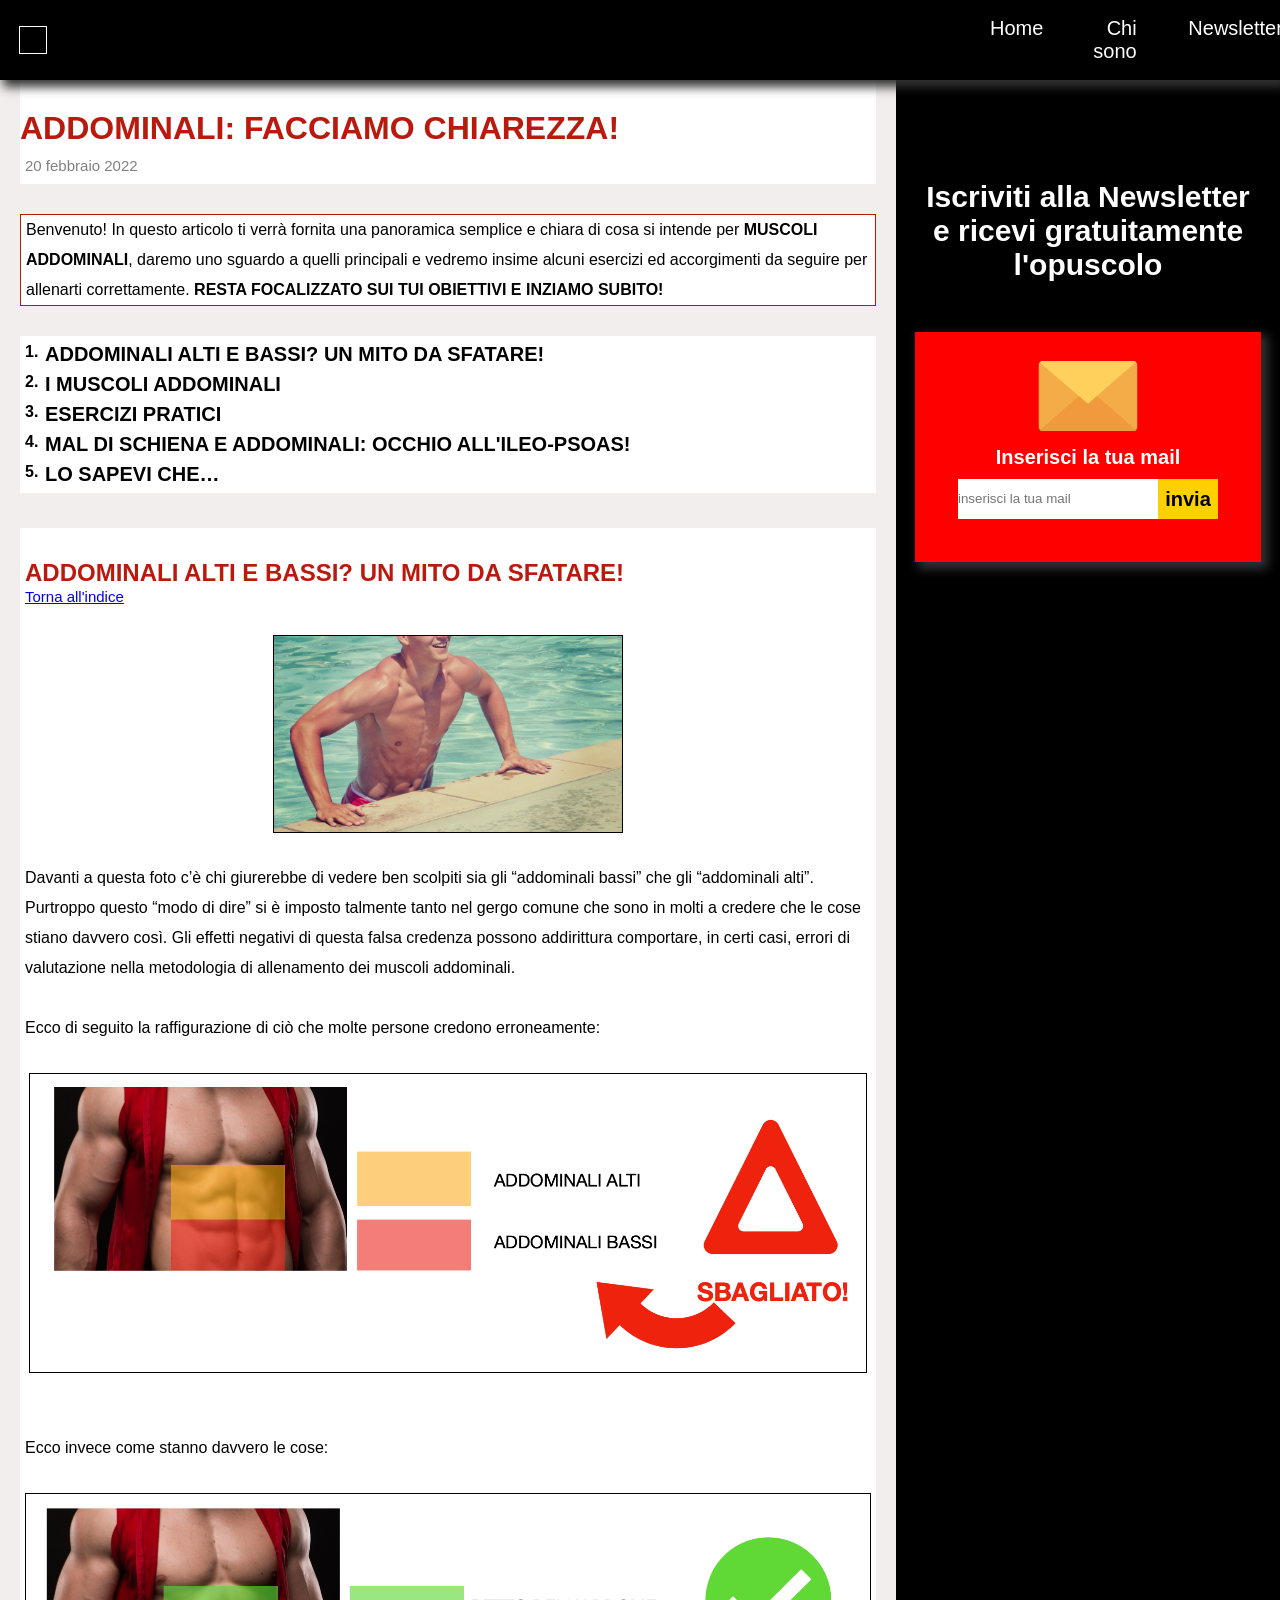
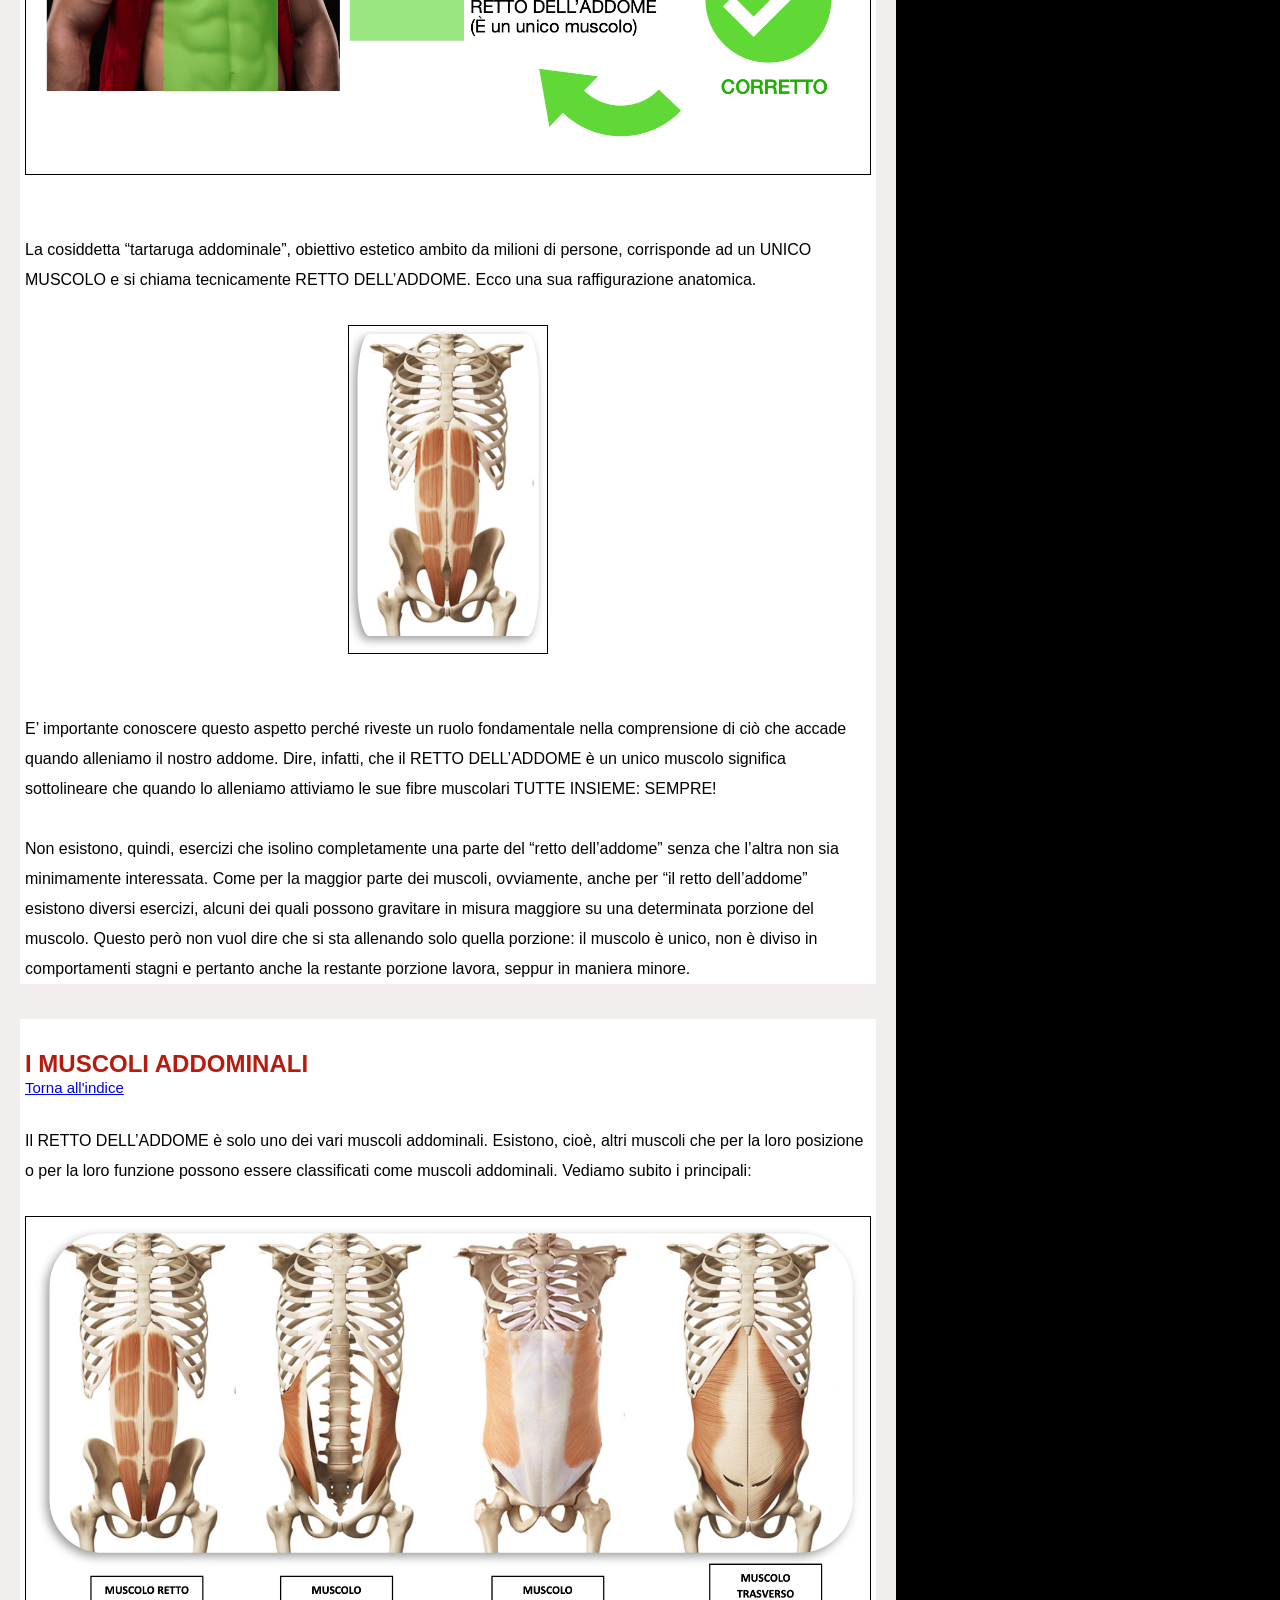
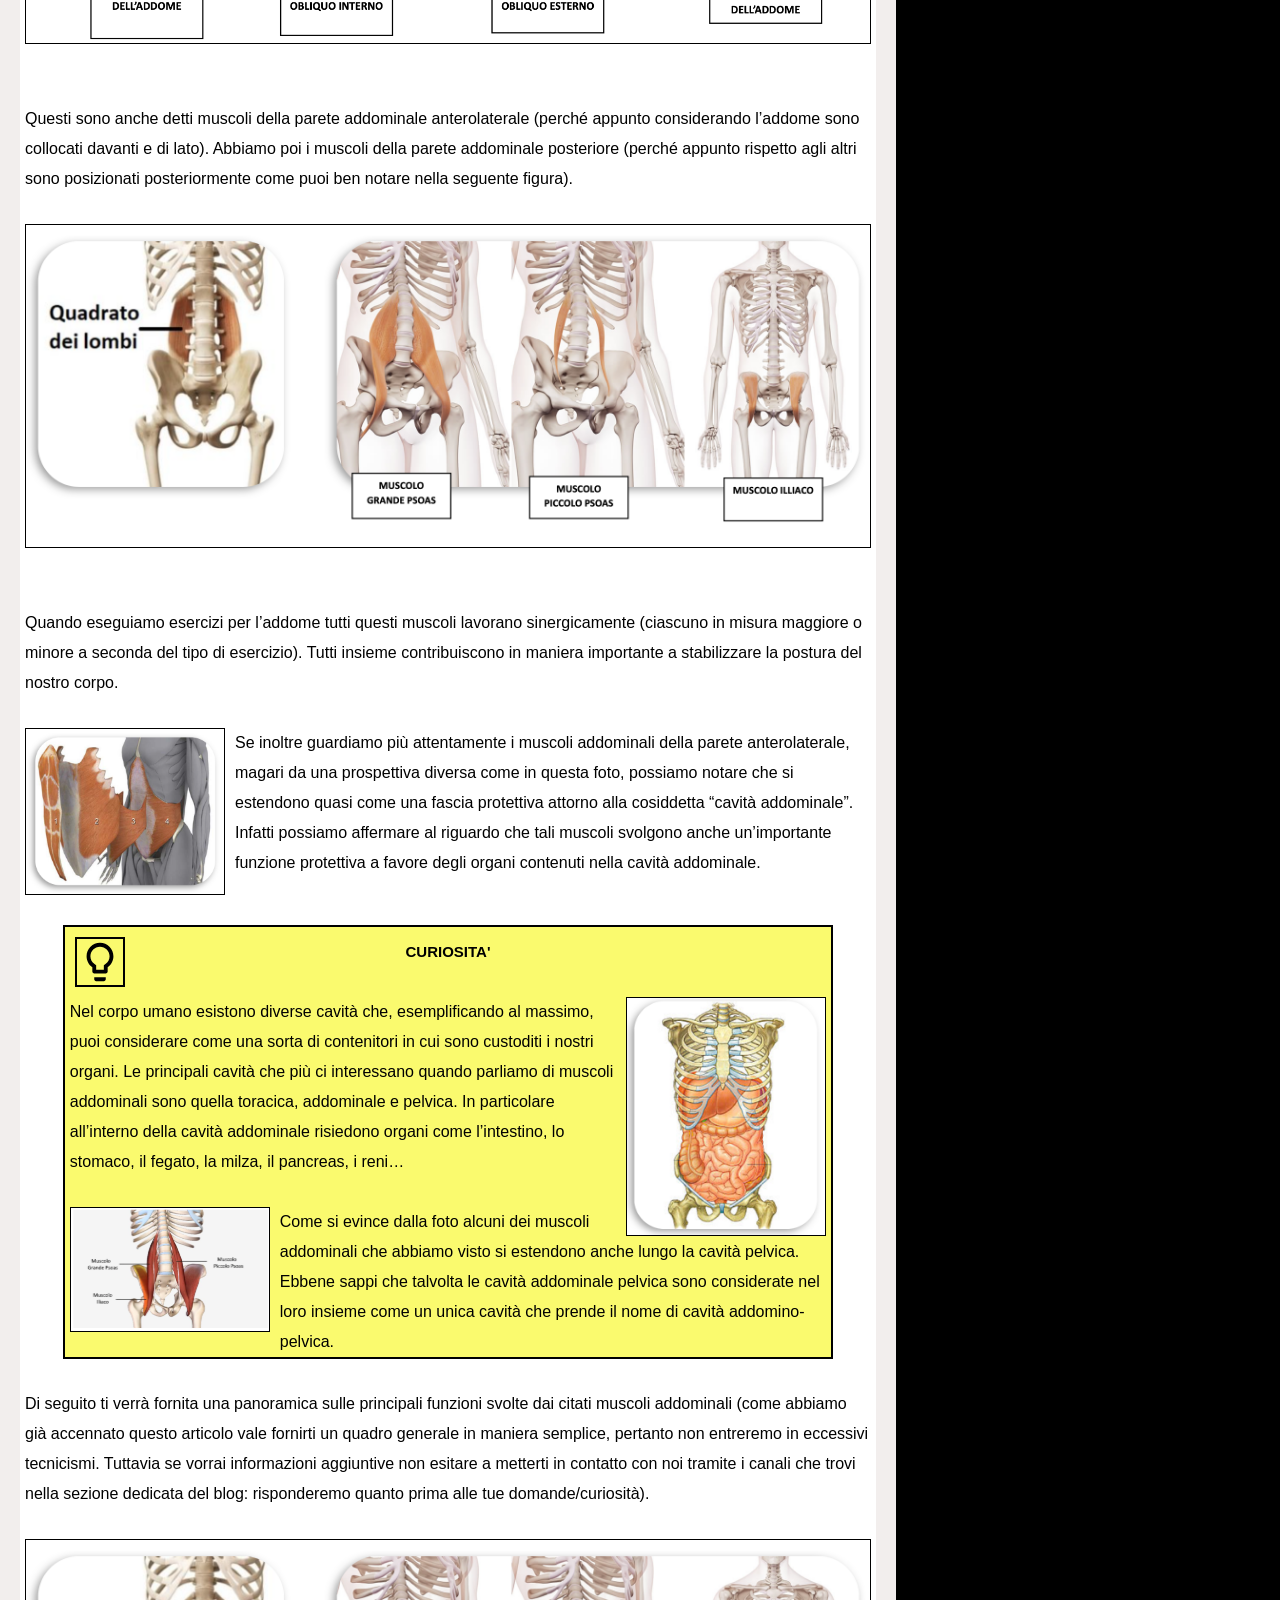
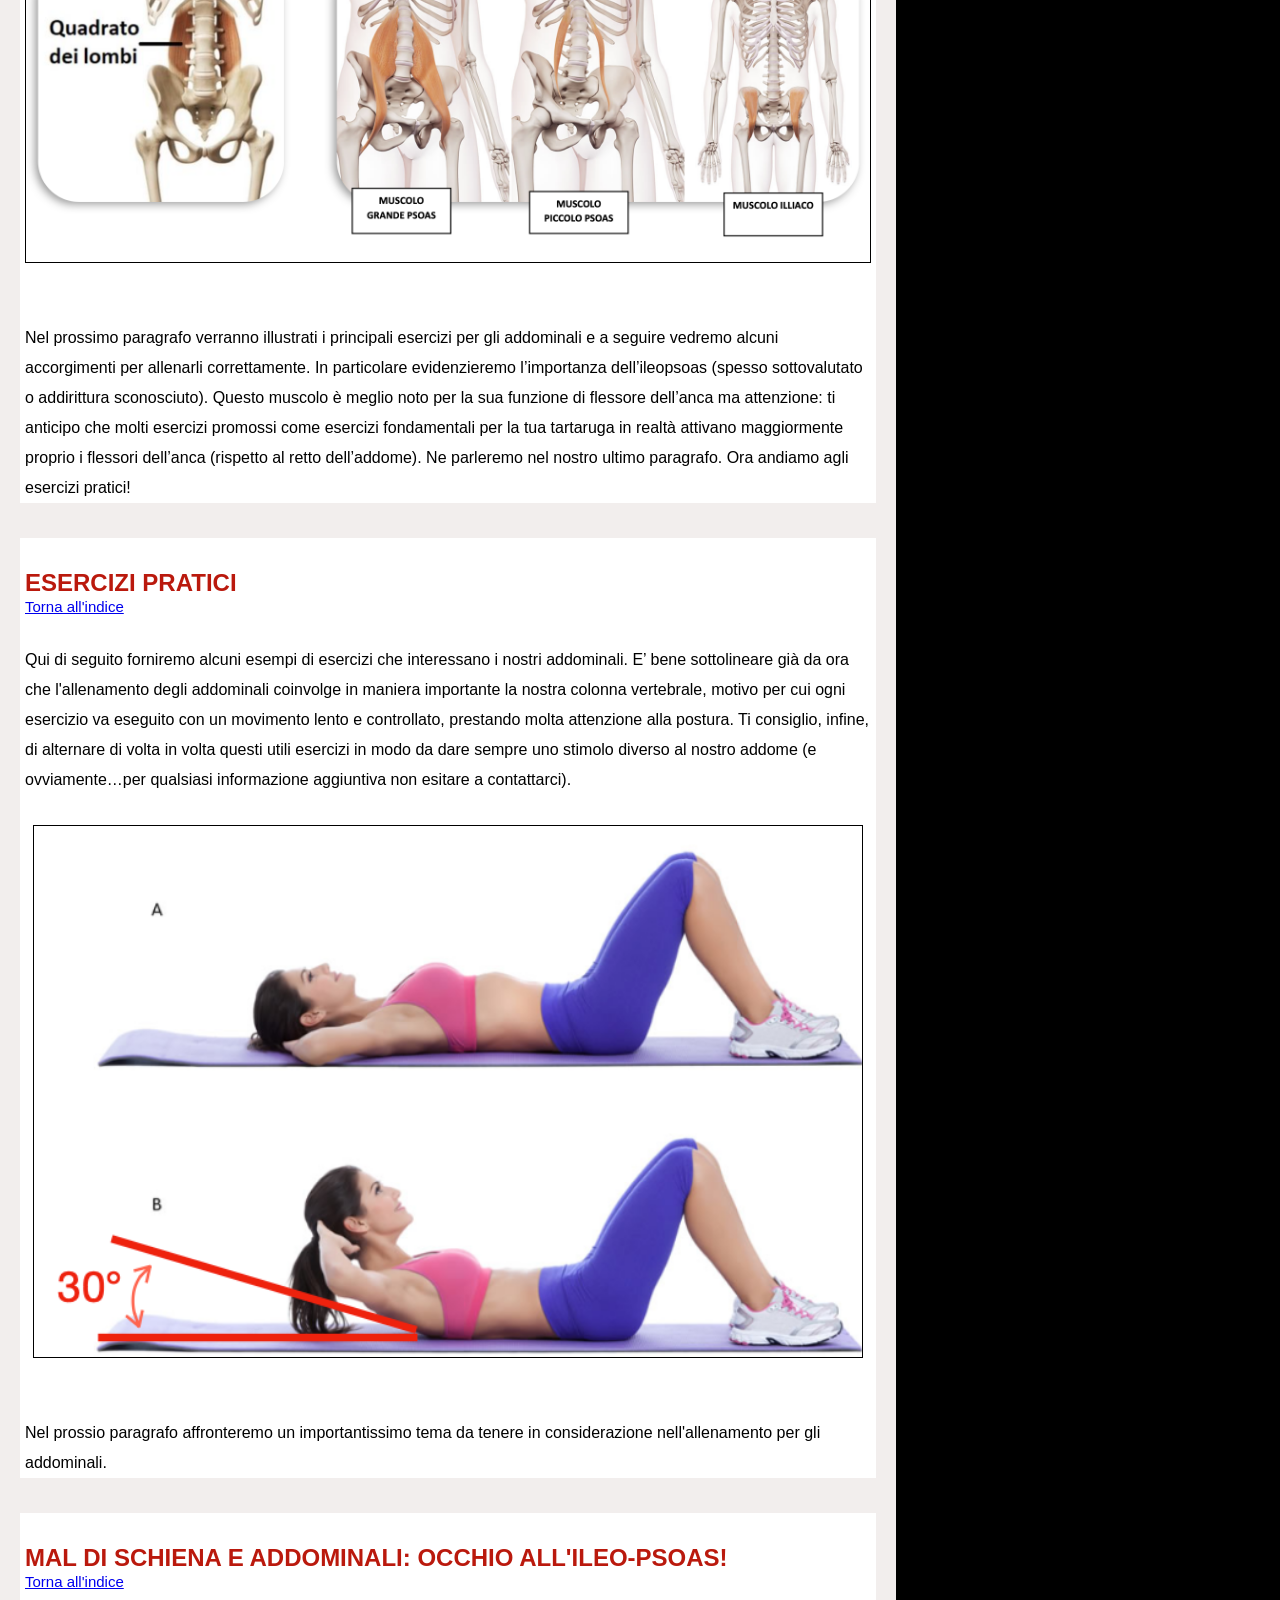
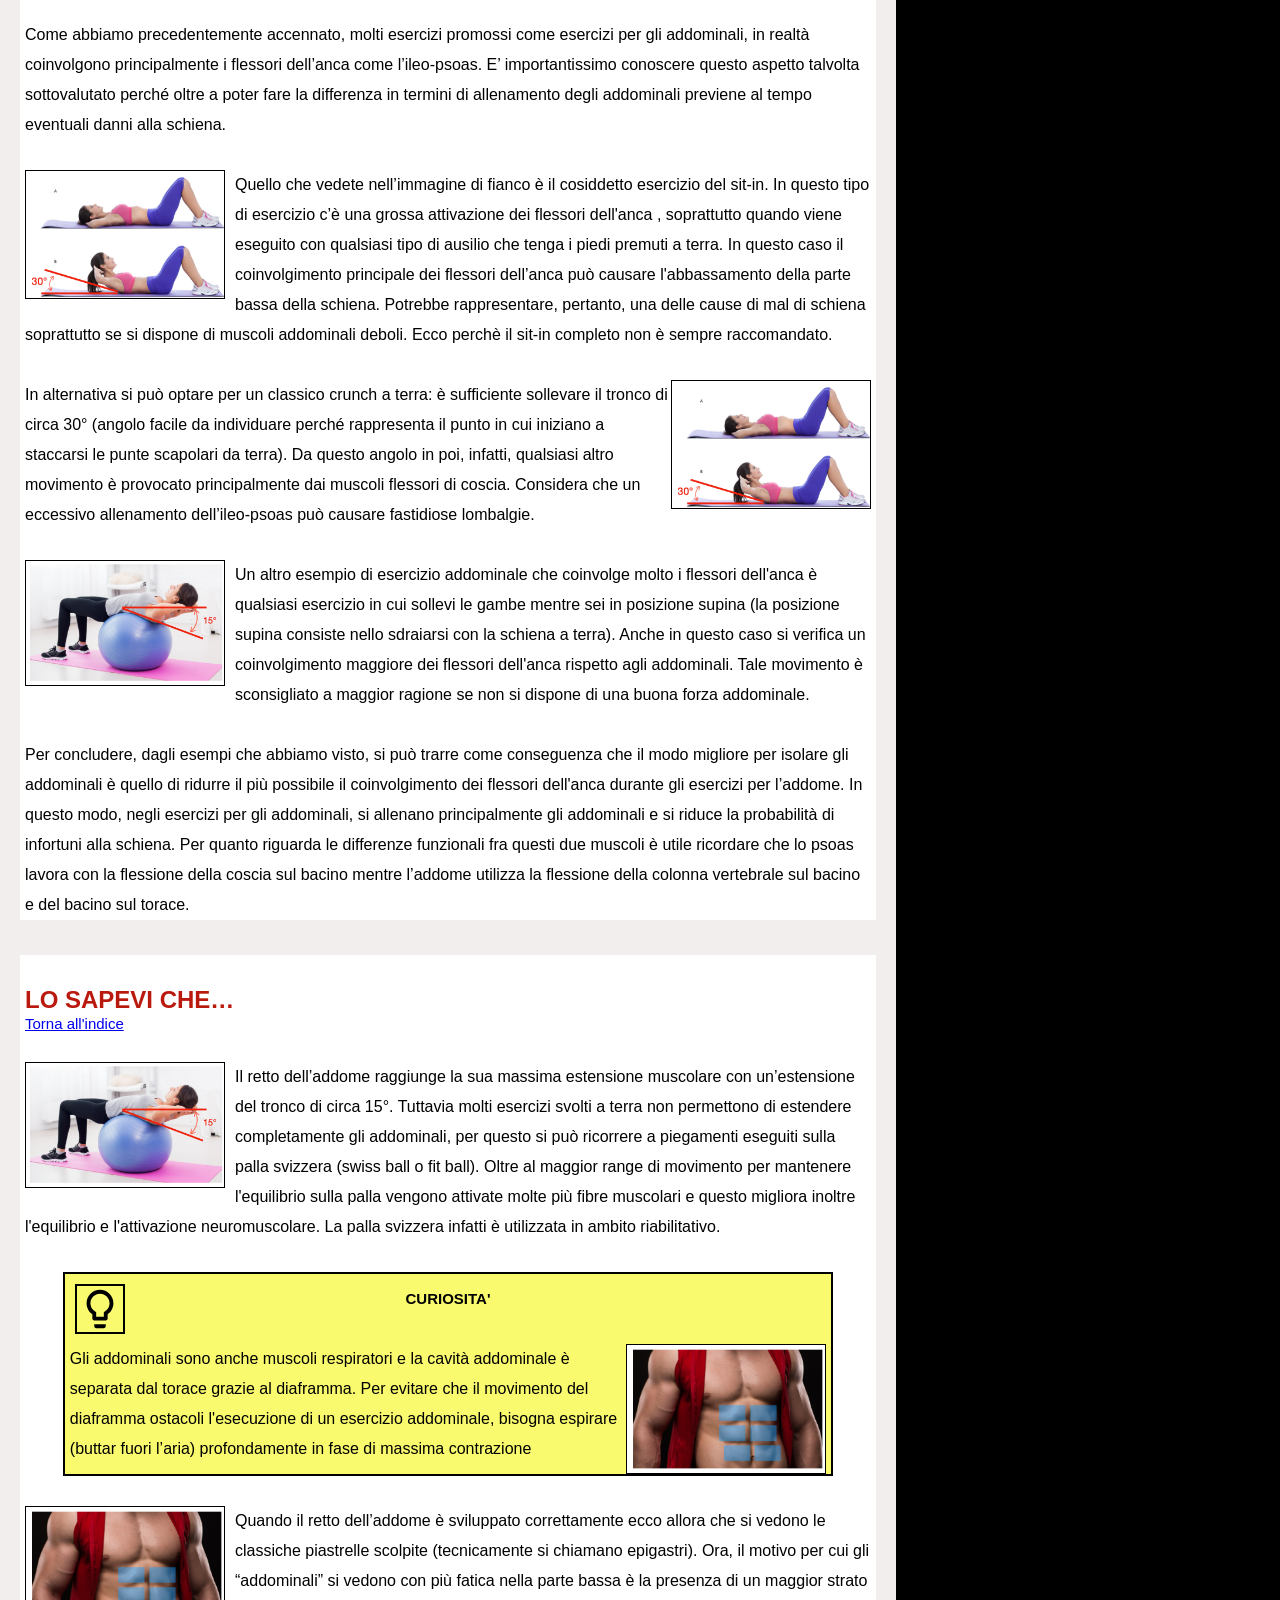
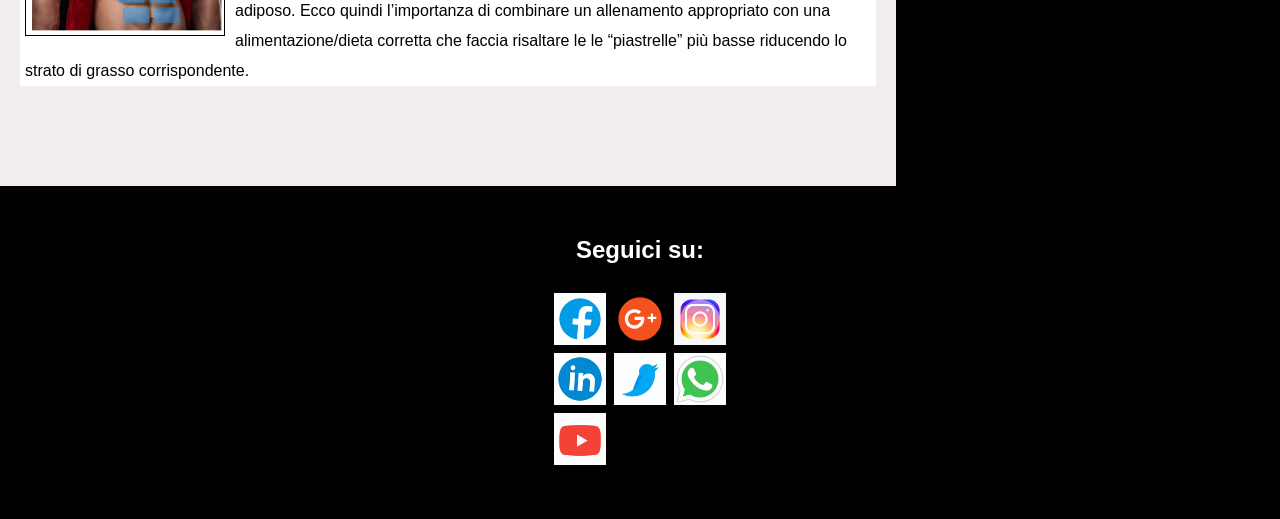
==== commit 46c55238: "Add files via upload" ====
--- a/htmlPages/article1.html
+++ b/htmlPages/article1.html
@@ -42,71 +42,121 @@
 
   <div class="contenitore_articoli">
     <h1 class="titoloArticolo">ADDOMINALI: FACCIAMO CHIAREZZA!</h1>
+    <p class="articleDate">20 febbraio 2022</p>
+    <p class="widthText borderRed">Benvenuto! In questo articolo ti verrà fornita una panoramica semplice e chiara di cosa si intende
+       per <strong>MUSCOLI ADDOMINALI</strong>, daremo uno sguardo a quelli principali e vedremo insime alcuni esercizi ed
+       accorgimenti da seguire per allenarti correttamente. <strong>RESTA FOCALIZZATO SUI TUI OBIETTIVI E INZIAMO SUBITO!</strong></p>
 
     <ol class="indice" >
-      <li><a href="#generalita" id="generalita">GENERALITA'</a></li>
-      <li><a href="#eserciziPratici">ESERCIZI PRATICI</a></li>
-      <li><a href="#ileopsoas">MAL DI SCHIENA E ADDOMINALI: OCCHIO ALL'ILEO-PSOAS!</a></li>
+      <li><a href="#generalita" id="generalita">ADDOMINALI ALTI E BASSI? UN MITO DA SFATARE!</a></li>
+      <li><a href="#muscoli">I MUSCOLI ADDOMINALI</a></li>
+      <li><a href="#ileopsoas">ESERCIZI PRATICI</a></li>
+      <li><a href="#losapevi">MAL DI SCHIENA E ADDOMINALI: OCCHIO ALL'ILEO-PSOAS!</a></li>
       <li><a href="#losapevi">LO SAPEVI CHE…</a></li>
     </ol>
 
     <div class="para">
-      <h2 class="widthText" >GENERALITA'</h2>
-      <a href="#indice" class="tornaIndice">Torna all'indice</a>
-      <p class="widthText"> Questa è la classica foto da “addominali scolpiti” e quando parliamo di addominali scolpiti è facile cadere nell’errore comune secondo cui esistono addominali alti e addominali bassi.
+      <h2 class="widthText" >ADDOMINALI ALTI E BASSI? UN MITO DA SFATARE!</h2>
+      <a href="#indice" class="tornaIndice">Torna all'indice</a>
+
+      <img src="../images/addominale.jpg" alt="" class="img_1">
+      <p class="widthText">Davanti a questa foto c’è chi giurerebbe di vedere ben scolpiti
+        sia gli “addominali bassi” che gli “addominali alti”. Purtroppo questo
+        “modo di dire” si è imposto talmente tanto nel gergo comune che sono in molti
+        a credere che le cose stiano davvero così. Gli effetti negativi di questa falsa
+        credenza possono addirittura comportare, in certi casi, errori di valutazione nella
+         metodologia di allenamento dei muscoli addominali.
         <br>
-        <img src="../images/addominale.jpg" alt="" class="img_1">
-        Infatti ci è una convinzione abbastanza diffusa secondo cui gli addominali sono suddivisi così:
+        <br>
+          Ecco di seguito la raffigurazione di ciò che molte persone credono erroneamente:</p>
         <img src="../images/article/no.png" alt="" class="img_2">
-        In realtà la cosiddetta “tartaruga” (o addominale scolpito) è un unico muscolo e si chiama retto dell’addome
-        <img src="../images/article/si.png" alt="" class="img_3">
-        In altri termini quando alleniamo gli “addominali”, le fibre del <strong>"retto dell’addome"</strong> si attivano TUTTE insieme.
-        <br>
-        Per fugare ogni ulteriore dubbio ecco una raffigurazione anatomica del retto dell’addome:
-        <br>
-        <img src="../images/article/addome.png" alt="Retto dell'Addome" class="img_4">
-        Quello che devi sapere è che il RETTO DELL’ADDOME è solo uno dei vari muscoli addominali. Esistono, cioè, altri muscoli che per la loro posizione e/o per la loro funzione possono essere classificati come muscoli addominali. Vediamo subito i principali:
-        <img src="../images/article/antero.png" alt="" class="img_3">
-        Questi sono anche detti muscoli della parete anterolaterali (perché appunto considerando l’addome si trovano davanti e di lato). Ma non finiscono qui. Ce ne sono altri:
+        <p class="widthText">  Ecco invece come stanno davvero le cose:
+          <img src="../images/article/si.png" alt="" class="img_3">
+        </p>
+
+        <p class="widthText">La cosiddetta “tartaruga addominale”, obiettivo estetico
+          ambito da milioni di persone, corrisponde ad un UNICO MUSCOLO e si chiama
+          tecnicamente RETTO DELL’ADDOME. Ecco una sua raffigurazione anatomica.
+          <img src="../images/article/addome.png" alt="Retto dell'Addome" class="img_4">
+        </p>
+
+        <p class="widthText">
+          E’ importante conoscere questo aspetto perché riveste un ruolo fondamentale nella
+          comprensione di ciò che accade quando alleniamo il nostro addome. Dire, infatti,
+          che il RETTO DELL’ADDOME è un unico muscolo significa sottolineare che quando lo
+          alleniamo attiviamo le sue fibre muscolari TUTTE INSIEME: SEMPRE!
+        </p>
+
+        <p class="widthText" id="muscoli">
+          Non esistono, quindi, esercizi che isolino completamente una parte del
+          “retto dell’addome” senza che l’altra non sia minimamente interessata.
+          Come per la maggior parte dei muscoli, ovviamente, anche per “il retto dell’addome”
+          esistono diversi esercizi, alcuni dei quali possono gravitare in misura maggiore
+          su una determinata porzione del muscolo. Questo però non vuol dire che si sta
+          allenando solo quella porzione: il muscolo è unico, non è diviso in comportamenti
+          stagni e pertanto anche la restante porzione lavora, seppur in maniera minore.
+        </p>
+
+      </div>
+      <div class="para">
+        <h2 class="widthText">I MUSCOLI ADDOMINALI</h2>
+        <a href="#indice" class="tornaIndice">Torna all'indice</a>
+
+        <p class="widthText">Il RETTO DELL’ADDOME è solo uno dei vari muscoli addominali. Esistono, cioè, altri muscoli che per la loro posizione o per la loro funzione possono essere classificati come muscoli addominali. Vediamo subito i principali:
+          <img src="../images/article/antero.png" alt="" class="img_3">
+        </p>
+
+        <p class="widthText">
+          Questi sono anche detti muscoli della parete addominale anterolaterale (perché appunto considerando l’addome sono collocati davanti e di lato).
+          Abbiamo poi i muscoli della parete addominale posteriore (perché appunto rispetto agli altri sono posizionati posteriormente come puoi ben notare nella seguente figura).
         <img src="../images/article/posteriori.png" alt="" class="img_3">
-        Questi sono anche detti muscoli della parete addominale posteriore (perché appunto rispetto agli altri sono posizionati posteriormente come puoi ben notare nelle foto).
-      </p>
-      <p class="widthText spaceDown">
-        <img src="../images/article/cintura.png" alt="" class="img_5">
-        Visti da una prospettiva diversa, si può ben notare come i muscoli della
-        parete addominale anterolaterali, vadano a formare una sorta di cintura anatomica naturale intorno all’addome.
-      </p>
-      <p class="widthText aaa">
-      <img src="../images/article/interno.png" alt="" class="img_6">
-      All’interno di questa cintura è racchiusa la cosiddetta cavità addominale dove risiedono organi come l'intestino, lo stomaco, il fegato, ecc...
-      I muscoli addominali, infatti, sono importanti non solo per la loro funzione stabilizzatrice sulla postura, ma anche per la protezione che offrono a  tali organi.
-      </p>
+        </p>
+
+        <p class="widthText">
+          Quando eseguiamo esercizi per l’addome tutti questi muscoli lavorano sinergicamente (ciascuno in misura maggiore o minore a seconda del tipo di esercizio).
+          Tutti insieme contribuiscono in maniera importante a stabilizzare la postura del nostro corpo.
+          <br>
+          <br>
+          <img src="../images/article/cintura.png" alt="" class="img_5">
+
+          Se inoltre guardiamo più attentamente i muscoli addominali
+          della parete anterolaterale, magari da una prospettiva diversa come in questa foto, possiamo notare che si estendono quasi come una fascia protettiva attorno
+          alla cosiddetta “cavità addominale”. Infatti possiamo affermare al riguardo che tali muscoli svolgono anche un’importante funzione protettiva a favore degli
+          organi contenuti nella cavità addominale.
+        </p>
 
       <p class="widthText tip">
         <span>CURIOSITA'</span>
         <svg class="light" xmlns="http://www.w3.org/2000/svg" height="24px" viewBox="0 0 24 24" width="24px" fill="#000000"><path d="M0 0h24v24H0z" fill="none"/><path d="M9 21c0 .55.45 1 1 1h4c.55 0 1-.45 1-1v-1H9v1zm3-19C8.14 2 5 5.14 5 9c0 2.38 1.19 4.47 3 5.74V17c0 .55.45 1 1 1h6c.55 0 1-.45 1-1v-2.26c1.81-1.27 3-3.36 3-5.74 0-3.86-3.14-7-7-7zm2.85 11.1l-.85.6V16h-4v-2.3l-.85-.6C7.8 12.16 7 10.63 7 9c0-2.76 2.24-5 5-5s5 2.24 5 5c0 1.63-.8 3.16-2.15 4.1z"/></svg>
-      <img src="../images/article/piastrelle.png" alt="" class="img_6">
-      Gli addominali sono anche muscoli respiratori e la cavità addominale è separata dal torace grazie al diaframma. Per evitare che il movimento del diaframma ostacoli l'esecuzione di un esercizio addominale, bisogna espirare (buttar fuori l’aria) profondamente in fase di massima contrazione
-      </p>
-
-      <p class="widthText" >
-        <img src="../images/article/psoas.png" alt="" class="img_5">
-        Prima di passare a qualche consiglio pratico di allenamento è bene sottolineare l’importanza dei muscoli della parete addominale posteriori, in particolare dell’ileopsoas. Questo muscolo è meglio noto per la sua funzione di flessore dell’anca. Attenzione adesso: è importantissimo sapere che molti esercizi promossi come "esercizi per addominali" in realtà attivano maggiormente i flessori dell'anca rispetto agli addominali. Al fine di isolare gli addominali, quindi,  è necessario ridurre al minimo il coinvolgimento dei flessori dell’anca. Vedremo tra poco alcuni esempi pratici.
-      </p>
-
-      <p class="widthText" id="eserciziPratici">
-      Bene! Ricapitolando abbiamo compreso che esistono più muscoli addominali e che quando pensiamo agli addominali scolpiti in realtà ci stiamo riferendo al cosiddetto RETTO DELL’ADDOME che NON si suddivide in “addominali bassi” e “addominali alti” ma è un unico muscolo.
-      Inoltre abbiamo compreso che quando alleniamo gli addominali entrano in gioco determinati muscoli, come l’ileo-psoas, che possono determinare la corretta (o scorretta) esecuzione di un esercizio per l’addome.
-      </p>
-    </div>
+        <img src="../images/article/interno.png" alt="" class="img_6">
+      Nel corpo umano esistono diverse cavità che, esemplificando al massimo, puoi
+      considerare come una sorta di contenitori in cui sono custoditi i nostri organi.
+      Le principali cavità che più ci interessano quando parliamo di muscoli addominali sono
+      quella toracica, addominale e pelvica. In particolare all’interno della cavità
+      addominale risiedono organi come l’intestino, lo stomaco, il fegato, la milza,
+      il pancreas, i reni… <br> <br>
+       <img src="../images/article/psoas.png" alt="" class="img_5">Come si evince dalla foto alcuni dei muscoli addominali che abbiamo visto si estendono anche lungo la cavità pelvica.
+       Ebbene sappi che talvolta le cavità addominale pelvica sono considerate nel loro insieme come un unica cavità che prende il nome di cavità addomino-pelvica.
+      </p>
+
+      <p class="widthText">
+        Di seguito ti verrà fornita una panoramica sulle principali funzioni svolte dai citati muscoli addominali (come abbiamo già accennato questo articolo vale fornirti un quadro generale in maniera semplice, pertanto non entreremo in eccessivi tecnicismi. Tuttavia se vorrai informazioni aggiuntive non esitare a metterti in contatto con noi tramite i canali che trovi nella sezione dedicata del blog: risponderemo quanto prima alle tue domande/curiosità).
+
+      <img src="../images/article/posteriori.png" alt="" class="img_3">
+      </p>
+
+      <p class="widthText">
+        Nel prossimo paragrafo verranno illustrati i principali esercizi per gli addominali e a seguire vedremo alcuni accorgimenti per allenarli correttamente. In particolare evidenzieremo l’importanza dell’ileopsoas (spesso sottovalutato o addirittura sconosciuto). Questo muscolo è meglio noto per la sua funzione di flessore dell’anca ma attenzione: ti anticipo che molti esercizi promossi come esercizi fondamentali per la tua tartaruga in realtà attivano maggiormente proprio i flessori dell’anca (rispetto al retto dell’addome). Ne parleremo nel nostro ultimo paragrafo. Ora andiamo agli esercizi pratici!
+      </p>
+    </div>
+
 
     <div class="para">
       <h2 class="widthText" >ESERCIZI PRATICI</h2>
       <a href="#indice" class="tornaIndice">Torna all'indice</a>
 
       <p class="widthText">
-      Qui di seguito forniremo alcuni esempi di esercizi che interessano i nostri addominali. Come abbiamo oramai compreso, il classico risultato estetico dell’allenamento, ovvero la nostra tartaruga, è la conseguenza dell’allenamento del retto dell’addome. Esistono esercizi di intensità maggiore che permettono un maggior sviluppo delle fibre muscolari ??????  , ma ricorda che la contrazione interessa sempre tutto il muscolo (retto dell’addome):  non esistono esercizi che facciano lavorare esclusivamente gli addominali inferiori o soltanto quelli superiori (non esistono addominali alti o addominali bassi: il retto dell’addome è un unico muscolo).
-      Inoltre è bene tenere sempre in considerazione che l'allenamento degli addominali coinvolge la schiena, motivo per cui ogni esercizio va eseguito con un movimento lento e controllato, prestando molta attenzione alla postura.
+        Qui di seguito forniremo alcuni esempi di esercizi che interessano i nostri addominali. E’ bene sottolineare già da ora che l'allenamento degli addominali coinvolge in maniera importante la nostra colonna vertebrale, motivo per cui ogni esercizio va eseguito con un movimento lento e controllato, prestando molta attenzione alla postura. Ti consiglio, infine, di alternare di volta in volta questi utili esercizi in modo da dare sempre uno stimolo diverso al nostro addome (e ovviamente…per qualsiasi informazione aggiuntiva non esitare a contattarci).
       <img src="../images/article/esercizi.png" alt="" class="img_7">
       </p>
       <p id="ileopsoas" class="widthText">Nel prossio paragrafo
@@ -155,6 +205,12 @@
       e l'attivazione neuromuscolare. La palla svizzera infatti è utilizzata in ambito riabilitativo.
       </p>
 
+      <p class="widthText tip">
+        <span>CURIOSITA'</span>
+        <svg class="light" xmlns="http://www.w3.org/2000/svg" height="24px" viewBox="0 0 24 24" width="24px" fill="#000000"><path d="M0 0h24v24H0z" fill="none"/><path d="M9 21c0 .55.45 1 1 1h4c.55 0 1-.45 1-1v-1H9v1zm3-19C8.14 2 5 5.14 5 9c0 2.38 1.19 4.47 3 5.74V17c0 .55.45 1 1 1h6c.55 0 1-.45 1-1v-2.26c1.81-1.27 3-3.36 3-5.74 0-3.86-3.14-7-7-7zm2.85 11.1l-.85.6V16h-4v-2.3l-.85-.6C7.8 12.16 7 10.63 7 9c0-2.76 2.24-5 5-5s5 2.24 5 5c0 1.63-.8 3.16-2.15 4.1z"/></svg>
+      <img src="../images/article/piastrelle.png" alt="" class="img_6">
+      Gli addominali sono anche muscoli respiratori e la cavità addominale è separata dal torace grazie al diaframma. Per evitare che il movimento del diaframma ostacoli l'esecuzione di un esercizio addominale, bisogna espirare (buttar fuori l’aria) profondamente in fase di massima contrazione
+      </p>
 
 
       <p class="widthText">
--- a/htmlPages/css/articolo.css
+++ b/htmlPages/css/articolo.css
@@ -18,21 +18,33 @@
 
 }
 
-h2 {
-  color: rgb(186, 25, 13);
-  background: lightblue;
+.borderRed {
+  border: 1px solid rgb(186, 25, 13);
 }
 
 .titoloArticolo {
   color:rgb(186, 25, 13);
   padding-top: 30px;
+  padding-bottom: 10px;
   width:100%;
+  background: white;
+}
+
+.articleDate {
+  width: 100%;
+  padding-left: 5px;
+  padding-right: 5px;
+  padding-bottom: 10px;
+  background: white;
+  font-size: 15px;
+  color: grey;
 }
 .indice{
   margin-top: 30px;
   width:100%;
   margin-left: 0;
   padding-left: 5px;
+  padding-bottom: 7px;
   color:black;
   /* list-style-position: inside; */
   counter-reset: li;
@@ -71,6 +83,9 @@
   padding-left: 5px;
 }
 
+
+
+
 .para {
   background: white;
   margin-top: 35px;
@@ -79,6 +94,9 @@
   justify-content: center;
 }
 
+h2 {
+  color: rgb(186, 25, 13);
+}
 
 
 .widthText{
@@ -127,7 +145,7 @@
   border: 1px solid black;
   background: green;
   margin-top: 30px;
-  margin-bottom: 30px;
+  /* margin-bottom: 30px; */
   display: block;
   margin-left: auto;
   margin-right: auto;
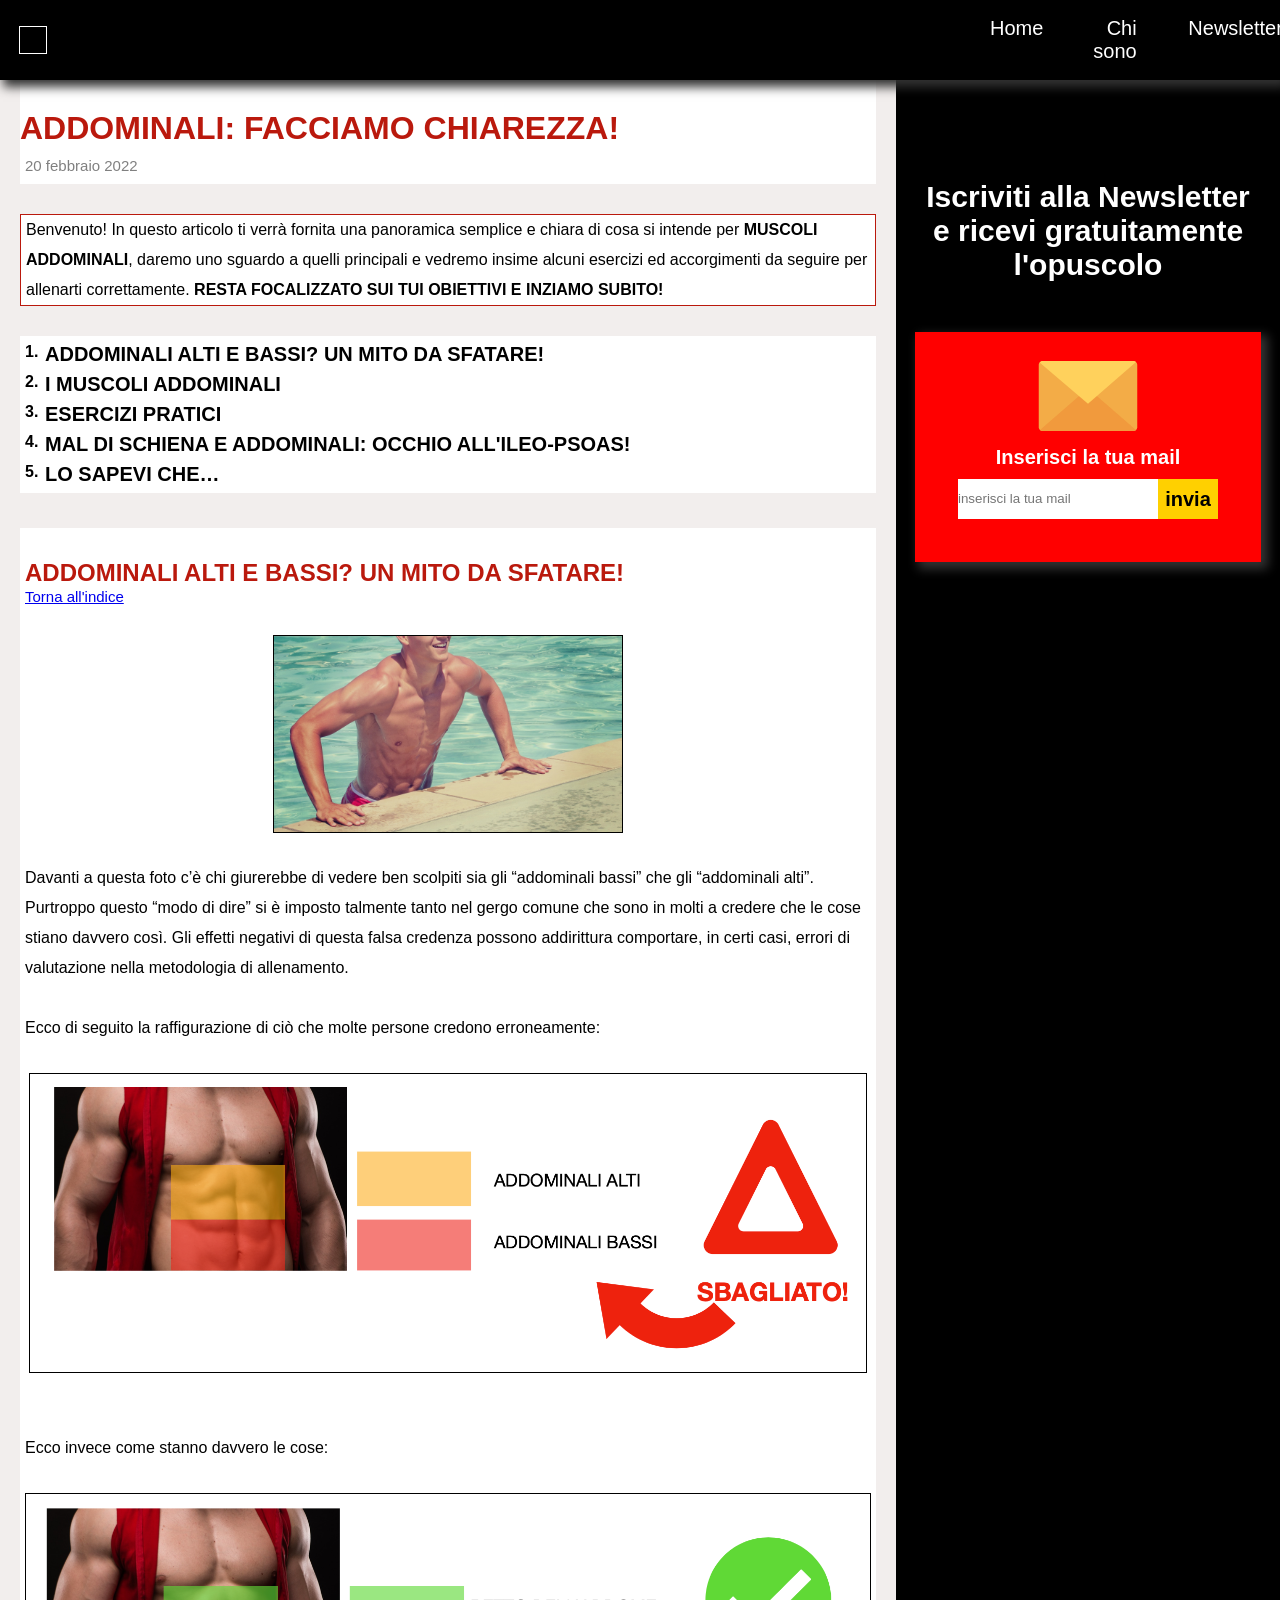
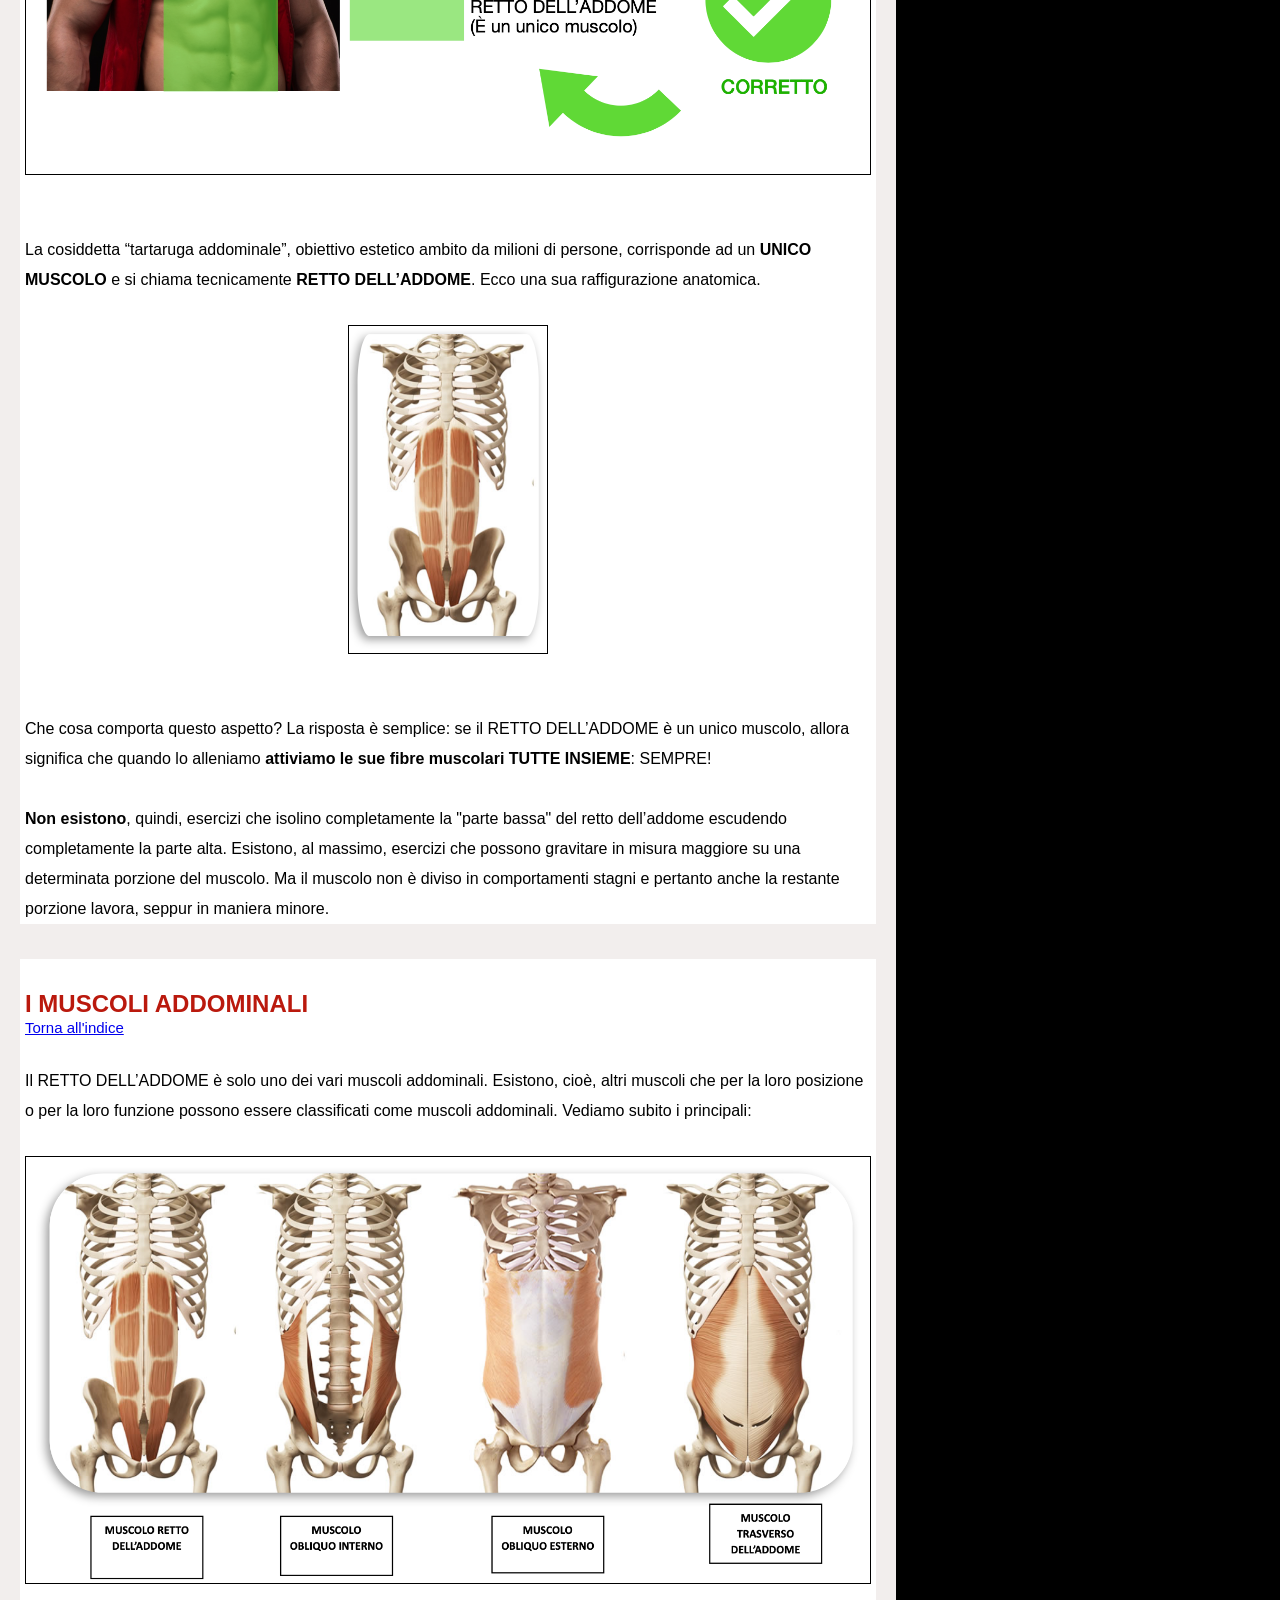
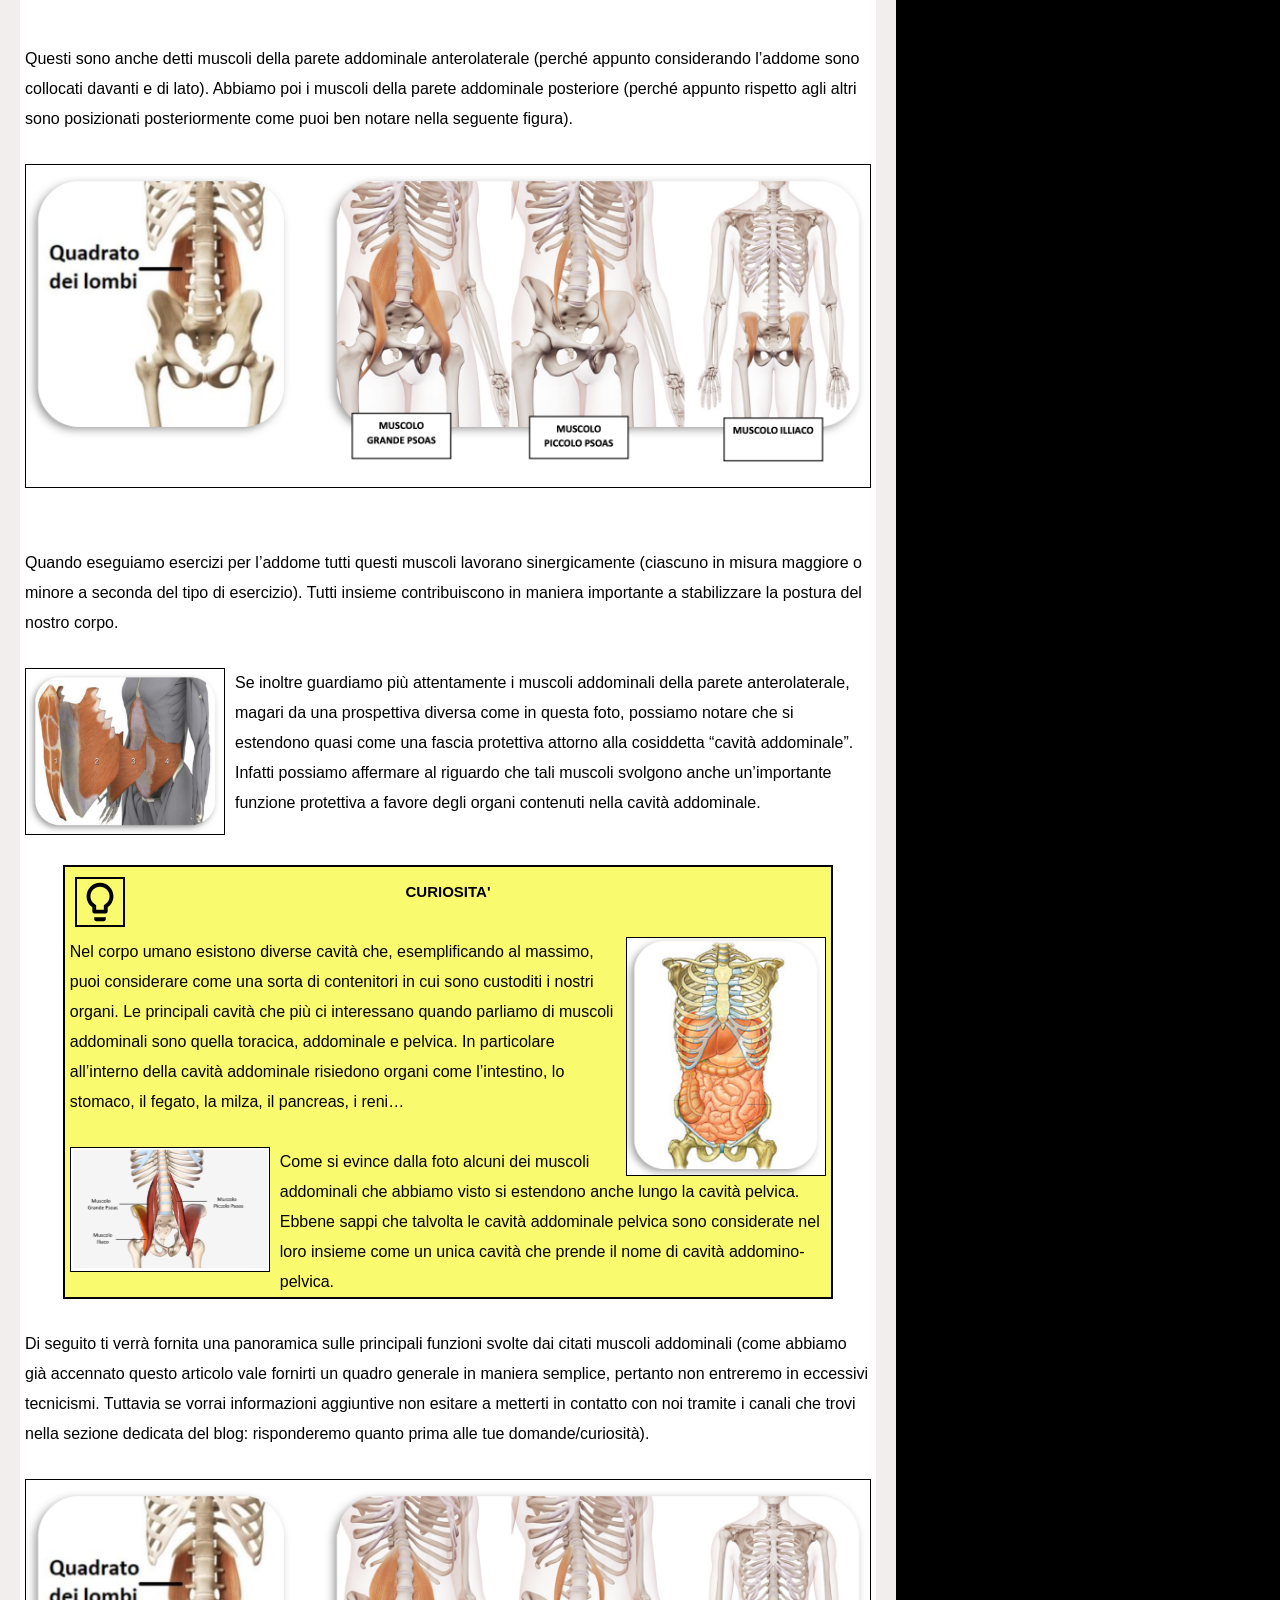
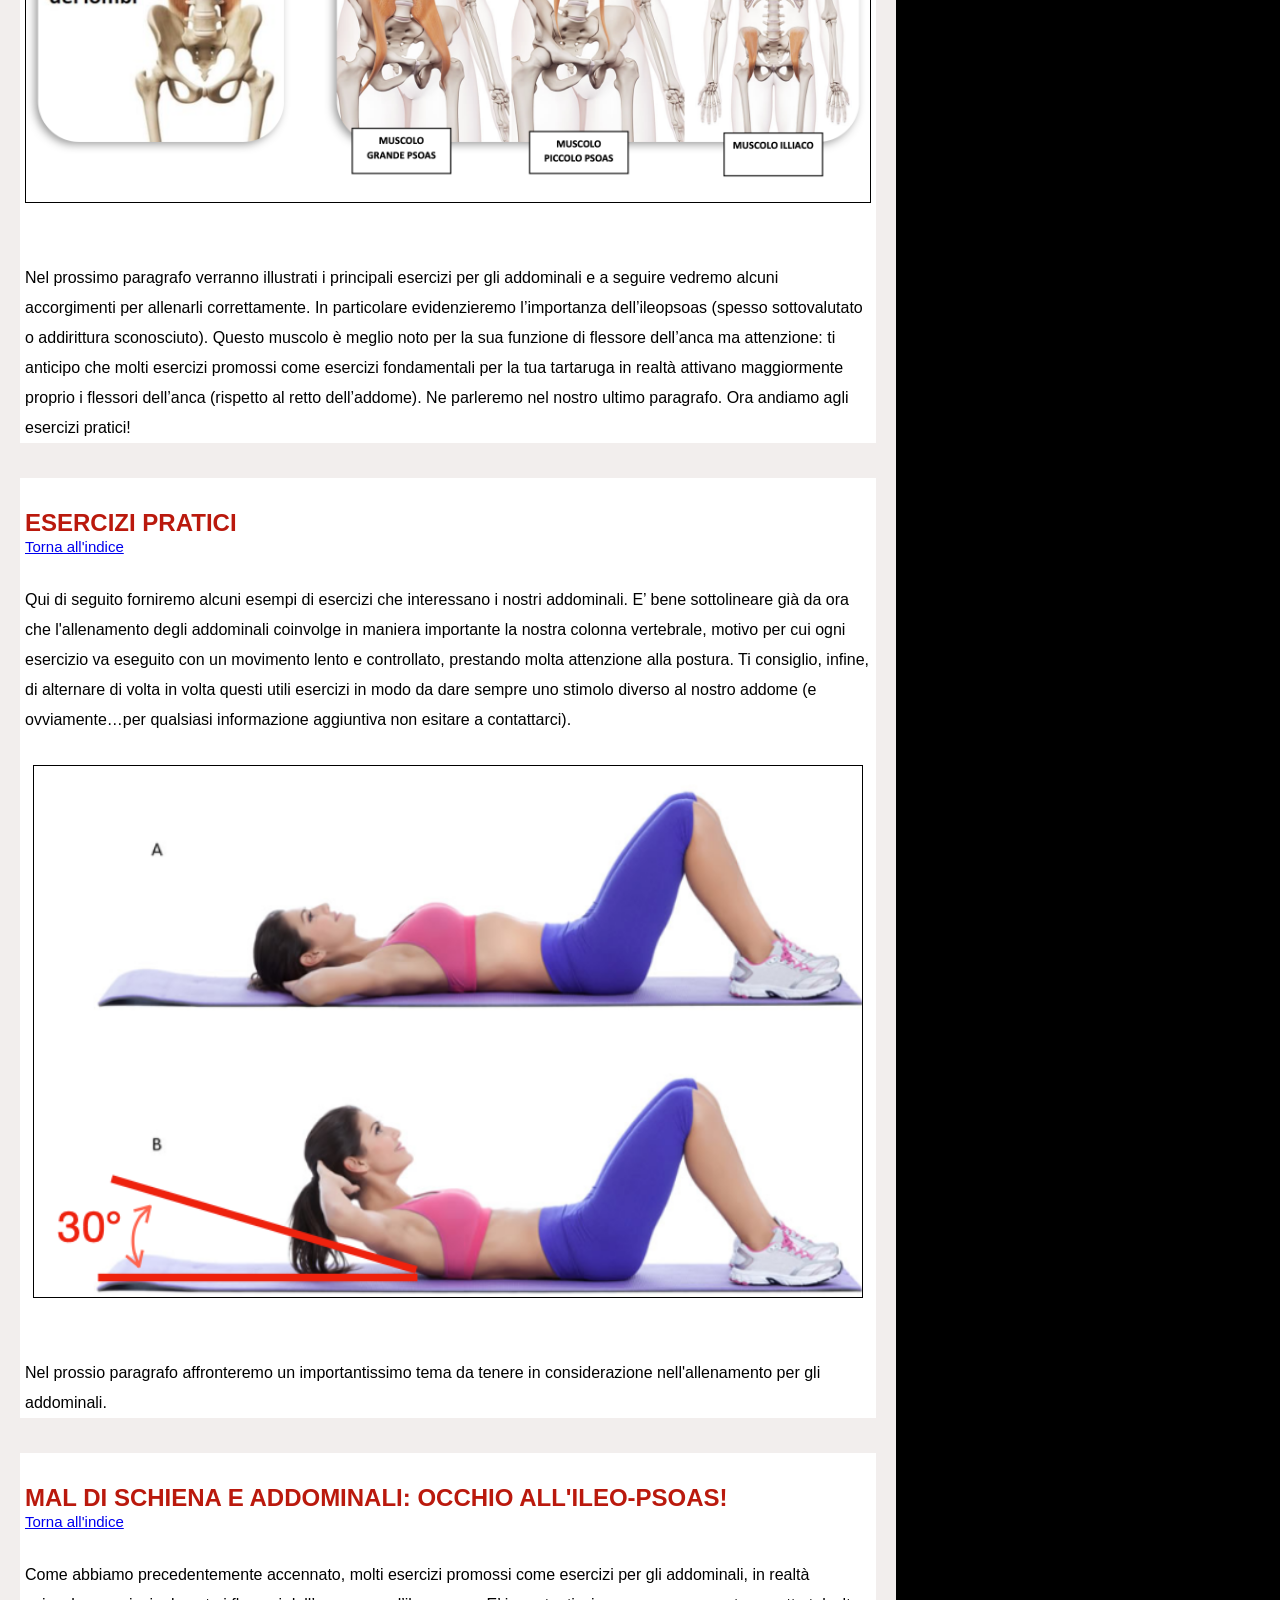
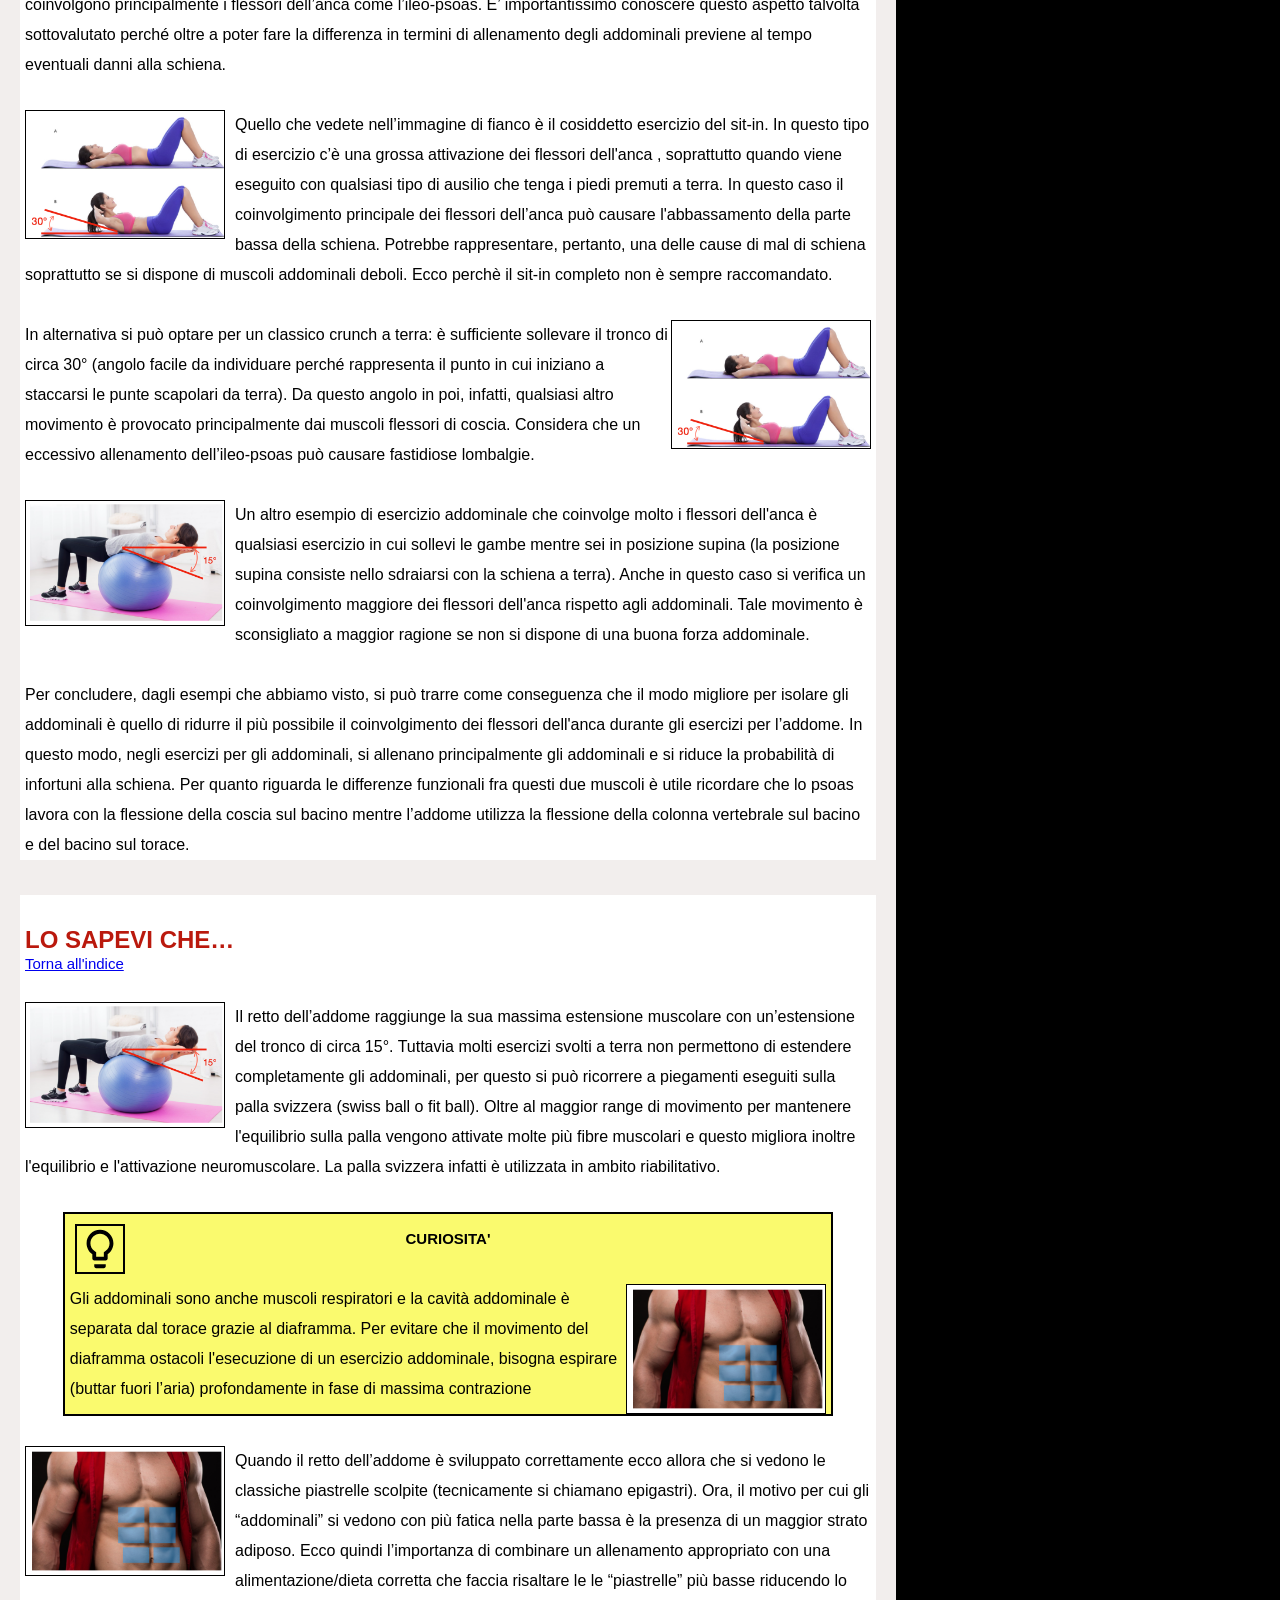
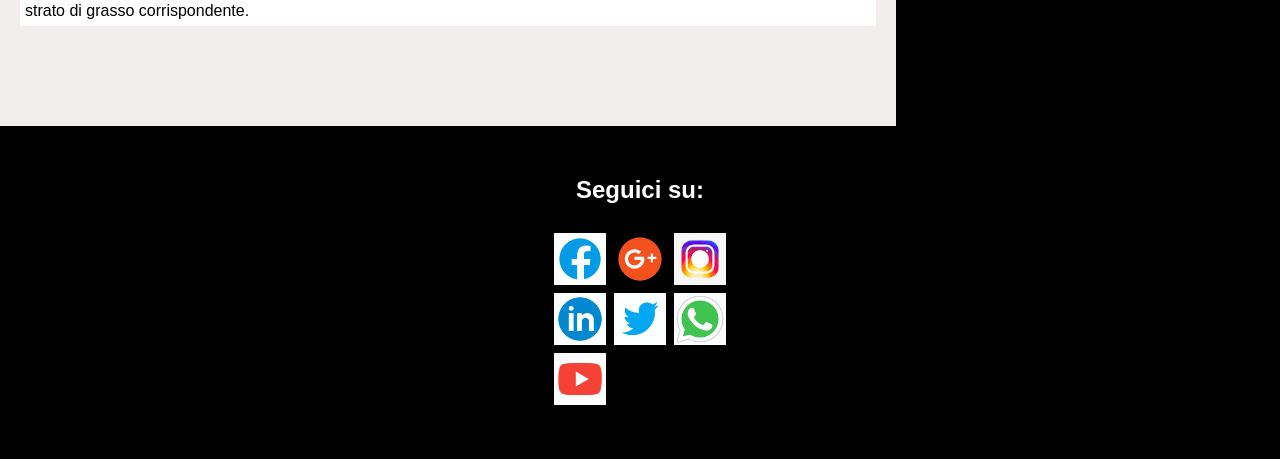
==== commit b11c11a8: "Add files via upload" ====
--- a/htmlPages/article1.html
+++ b/htmlPages/article1.html
@@ -65,7 +65,7 @@
         “modo di dire” si è imposto talmente tanto nel gergo comune che sono in molti
         a credere che le cose stiano davvero così. Gli effetti negativi di questa falsa
         credenza possono addirittura comportare, in certi casi, errori di valutazione nella
-         metodologia di allenamento dei muscoli addominali.
+         metodologia di allenamento.
         <br>
         <br>
           Ecco di seguito la raffigurazione di ciò che molte persone credono erroneamente:</p>
@@ -75,25 +75,21 @@
         </p>
 
         <p class="widthText">La cosiddetta “tartaruga addominale”, obiettivo estetico
-          ambito da milioni di persone, corrisponde ad un UNICO MUSCOLO e si chiama
-          tecnicamente RETTO DELL’ADDOME. Ecco una sua raffigurazione anatomica.
+          ambito da milioni di persone, corrisponde ad un <strong>UNICO MUSCOLO</strong> e si chiama
+          tecnicamente <strong>RETTO DELL’ADDOME</strong>. Ecco una sua raffigurazione anatomica.
           <img src="../images/article/addome.png" alt="Retto dell'Addome" class="img_4">
         </p>
 
         <p class="widthText">
-          E’ importante conoscere questo aspetto perché riveste un ruolo fondamentale nella
-          comprensione di ciò che accade quando alleniamo il nostro addome. Dire, infatti,
-          che il RETTO DELL’ADDOME è un unico muscolo significa sottolineare che quando lo
-          alleniamo attiviamo le sue fibre muscolari TUTTE INSIEME: SEMPRE!
+          Che cosa comporta questo aspetto? La risposta è semplice: se il RETTO DELL’ADDOME è un unico muscolo,
+           allora significa che quando lo alleniamo <strong>attiviamo le sue fibre muscolari TUTTE INSIEME</strong>: SEMPRE!
         </p>
 
         <p class="widthText" id="muscoli">
-          Non esistono, quindi, esercizi che isolino completamente una parte del
-          “retto dell’addome” senza che l’altra non sia minimamente interessata.
-          Come per la maggior parte dei muscoli, ovviamente, anche per “il retto dell’addome”
-          esistono diversi esercizi, alcuni dei quali possono gravitare in misura maggiore
-          su una determinata porzione del muscolo. Questo però non vuol dire che si sta
-          allenando solo quella porzione: il muscolo è unico, non è diviso in comportamenti
+          <strong>Non esistono</strong>, quindi, esercizi che isolino completamente la "parte bassa" del
+          retto dell’addome escudendo completamente la parte alta.
+          Esistono, al massimo, esercizi che possono gravitare in misura maggiore
+          su una determinata porzione del muscolo. Ma il muscolo non è diviso in comportamenti
           stagni e pertanto anche la restante porzione lavora, seppur in maniera minore.
         </p>
 
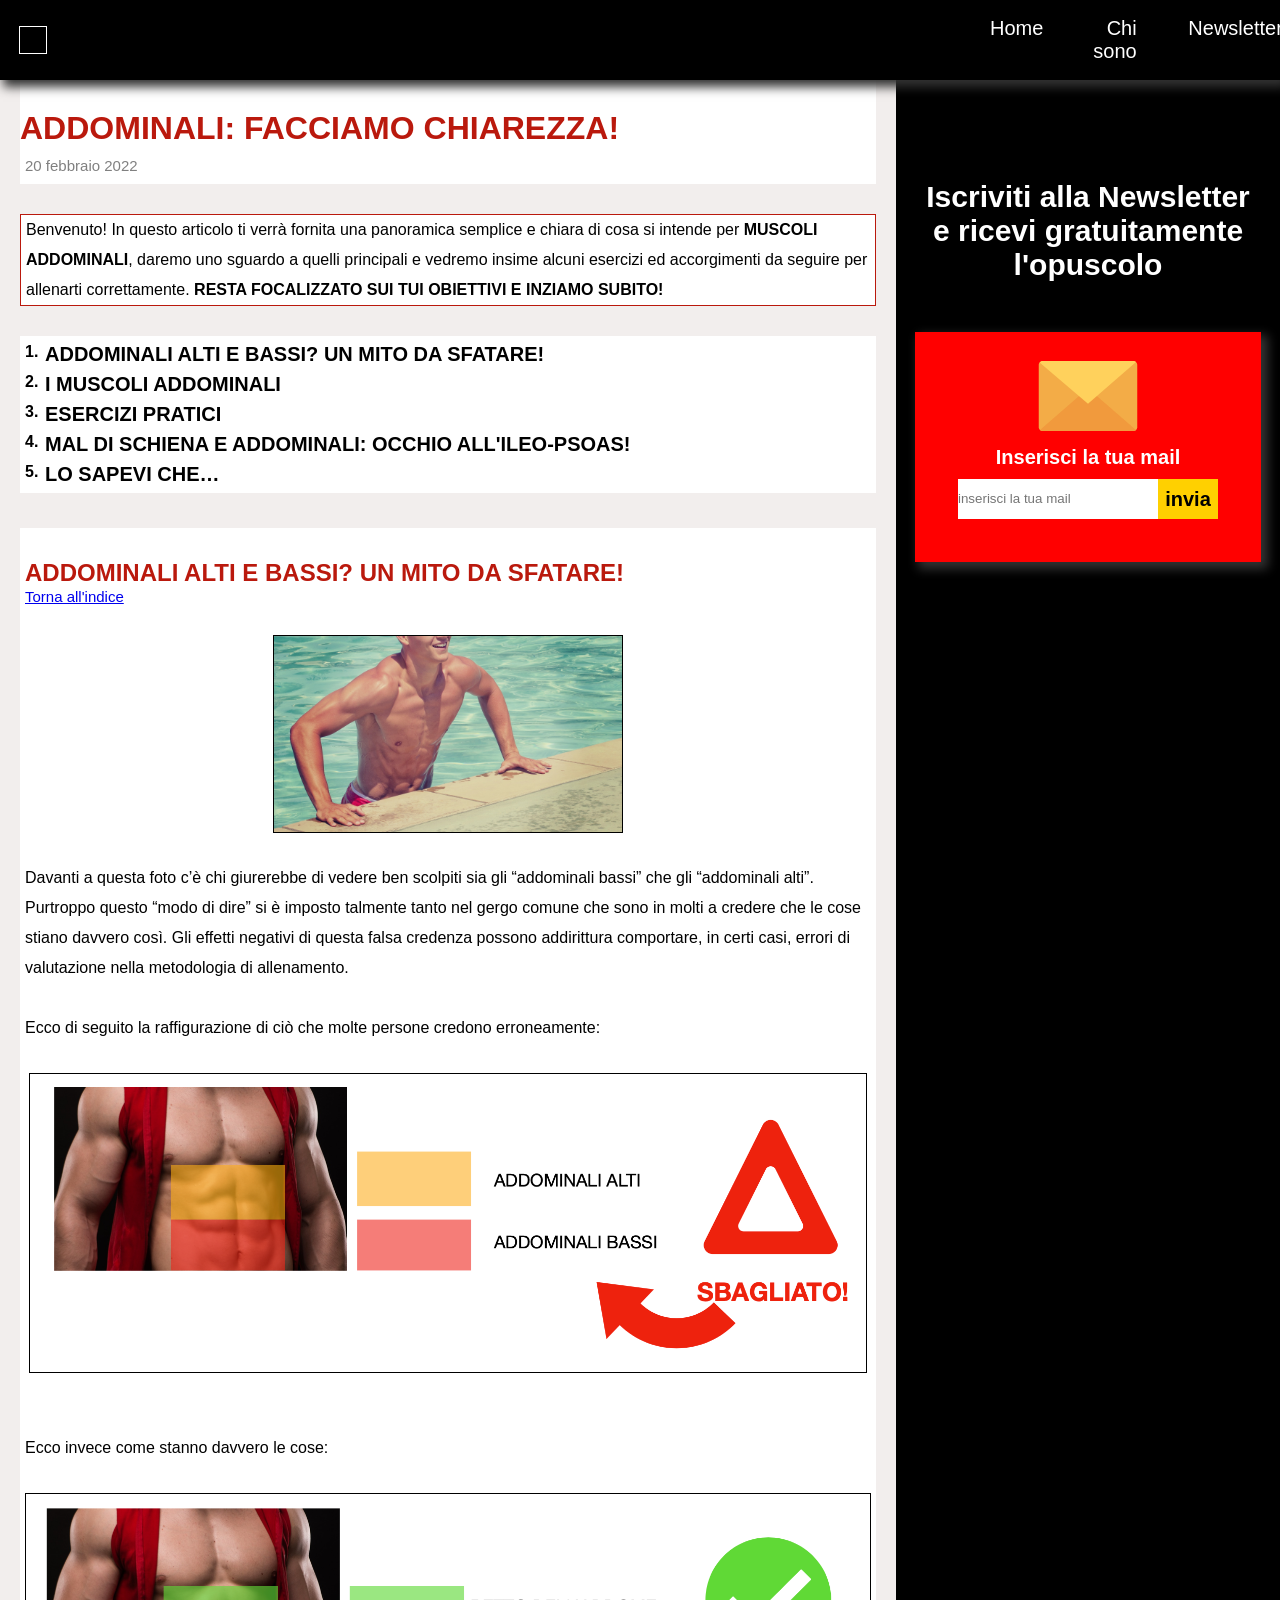
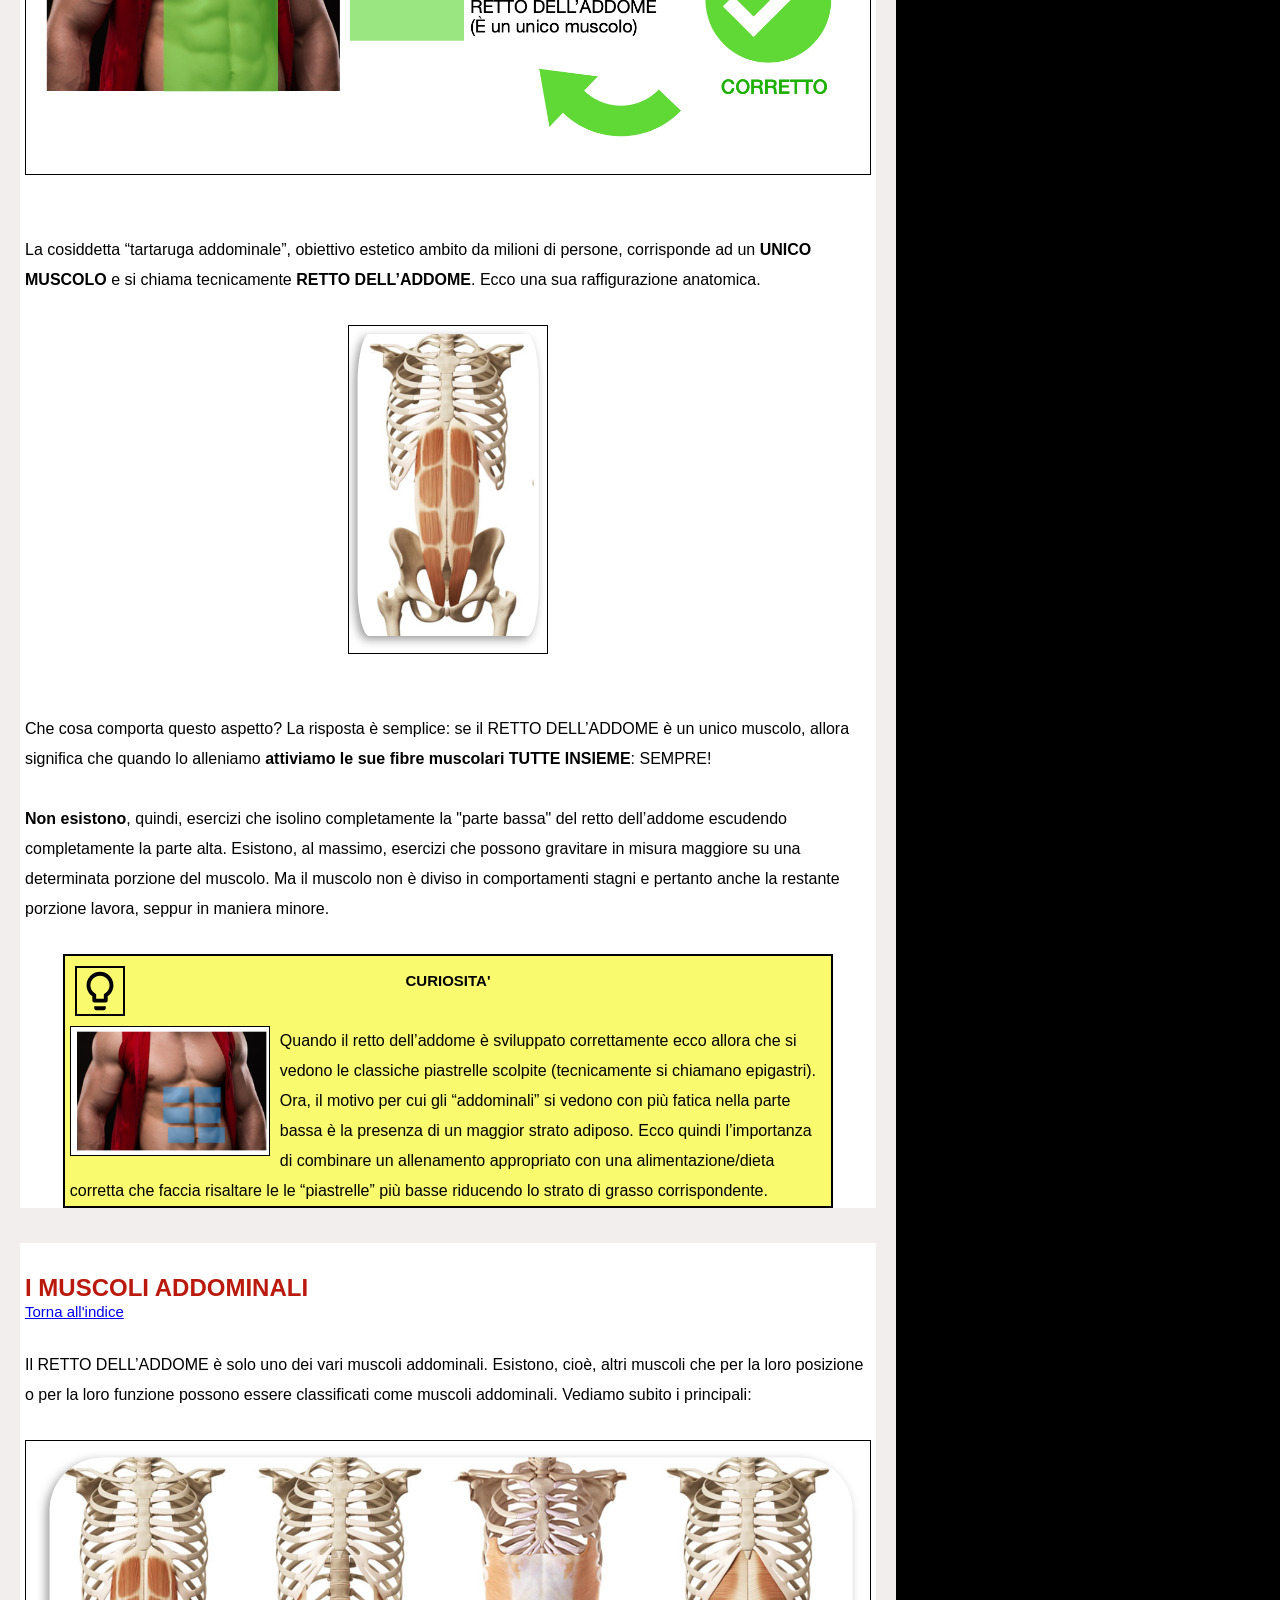
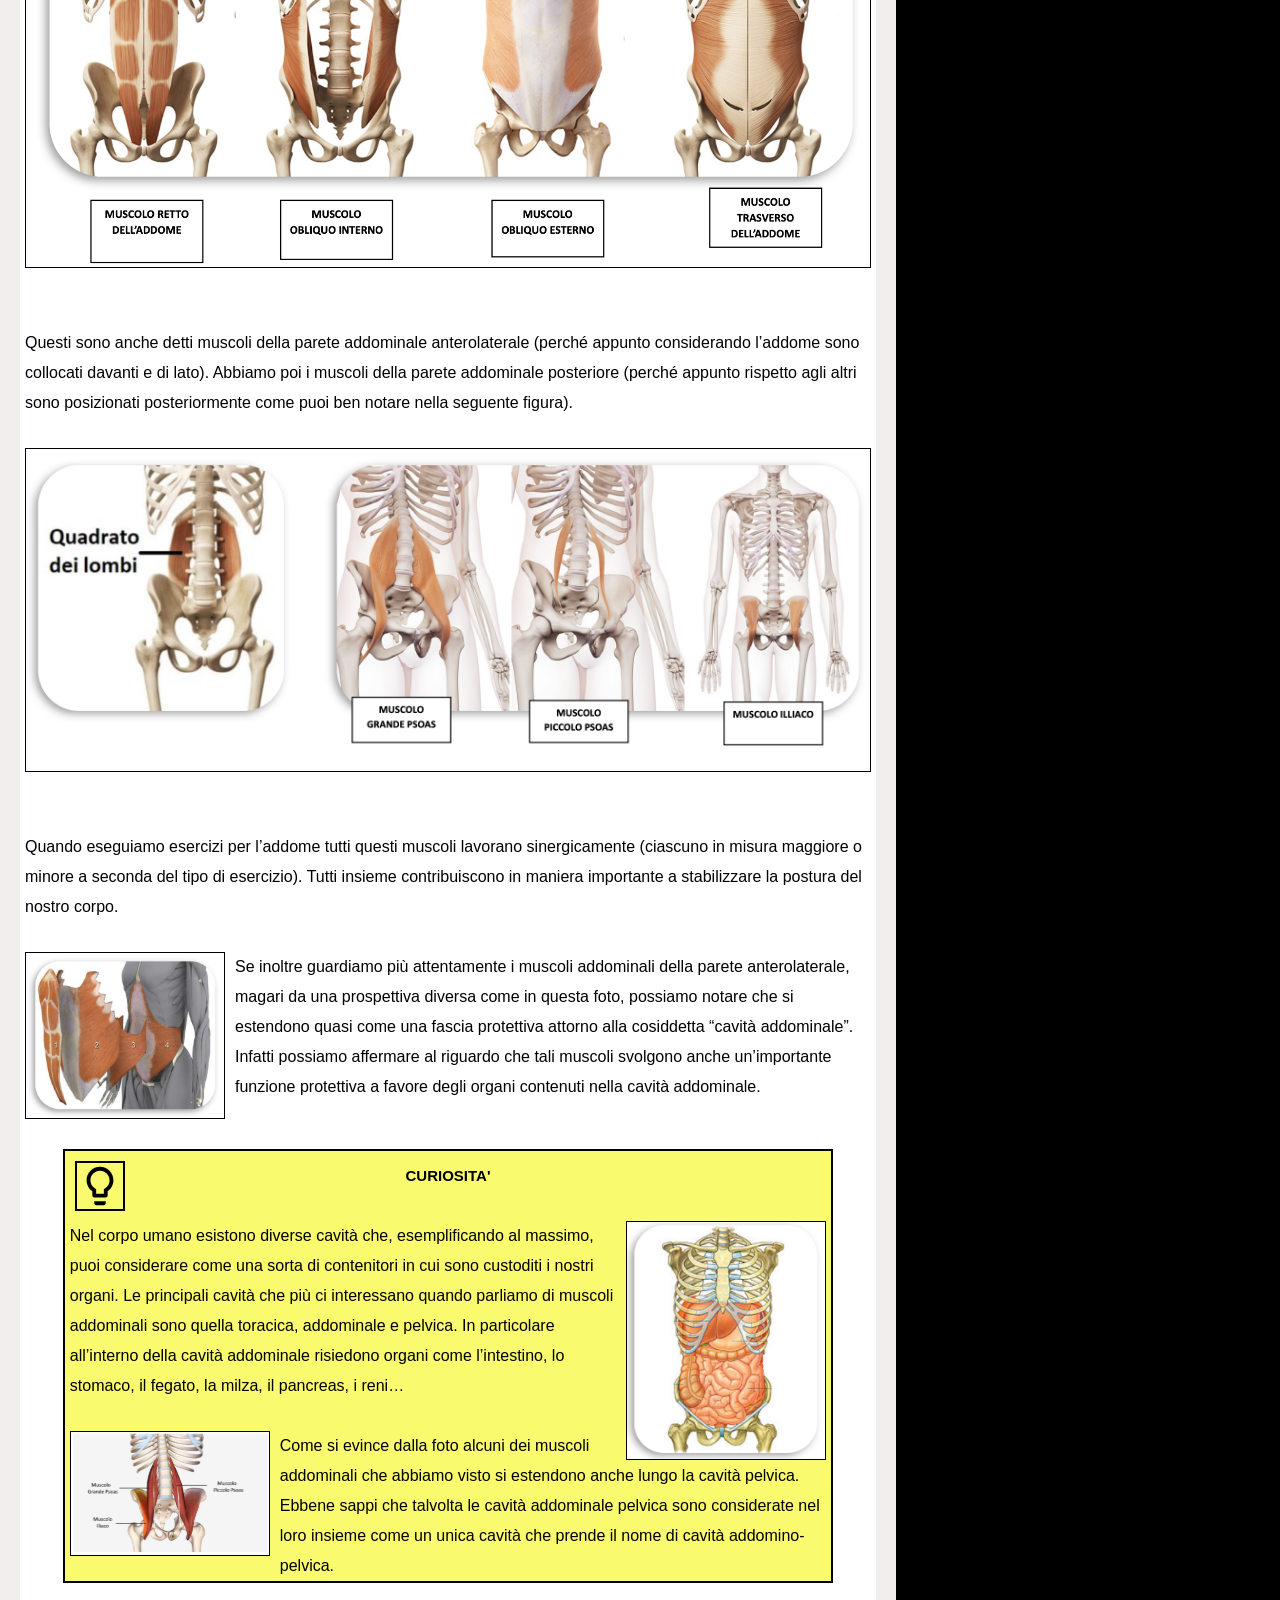
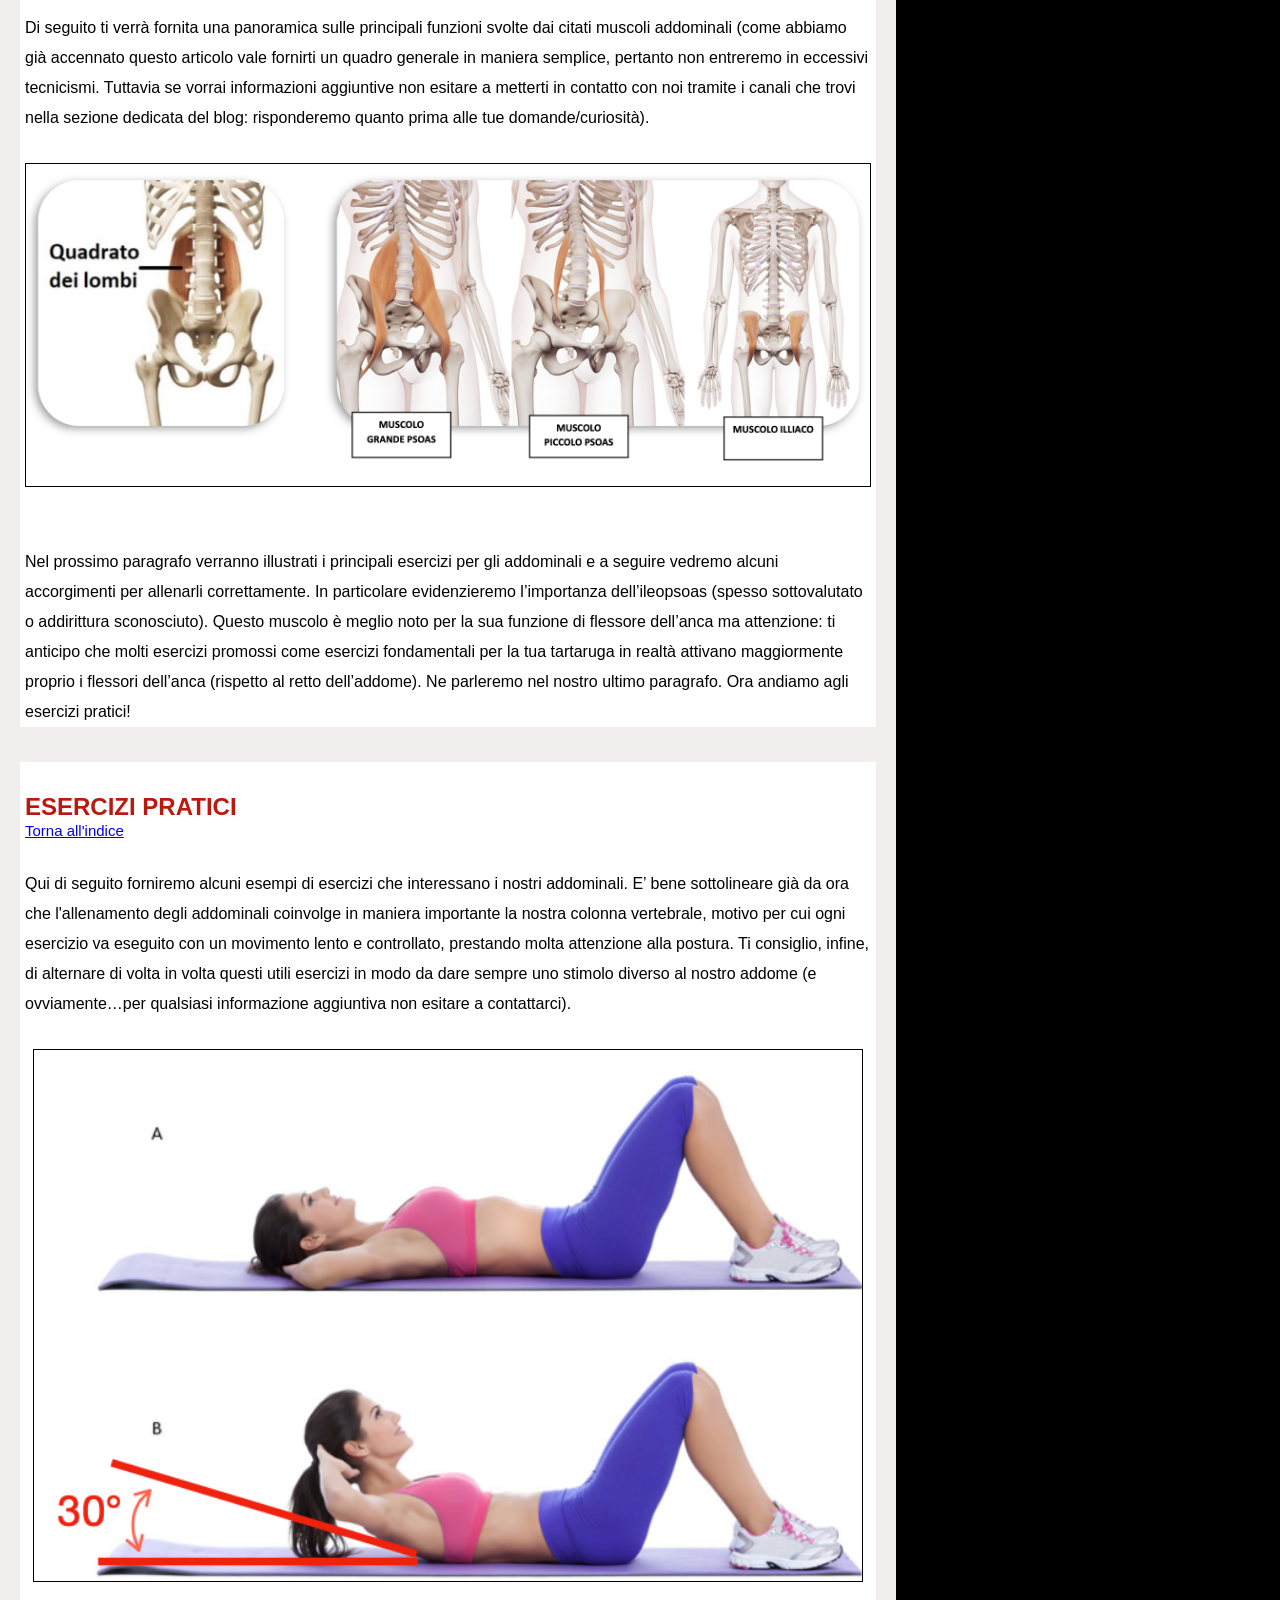
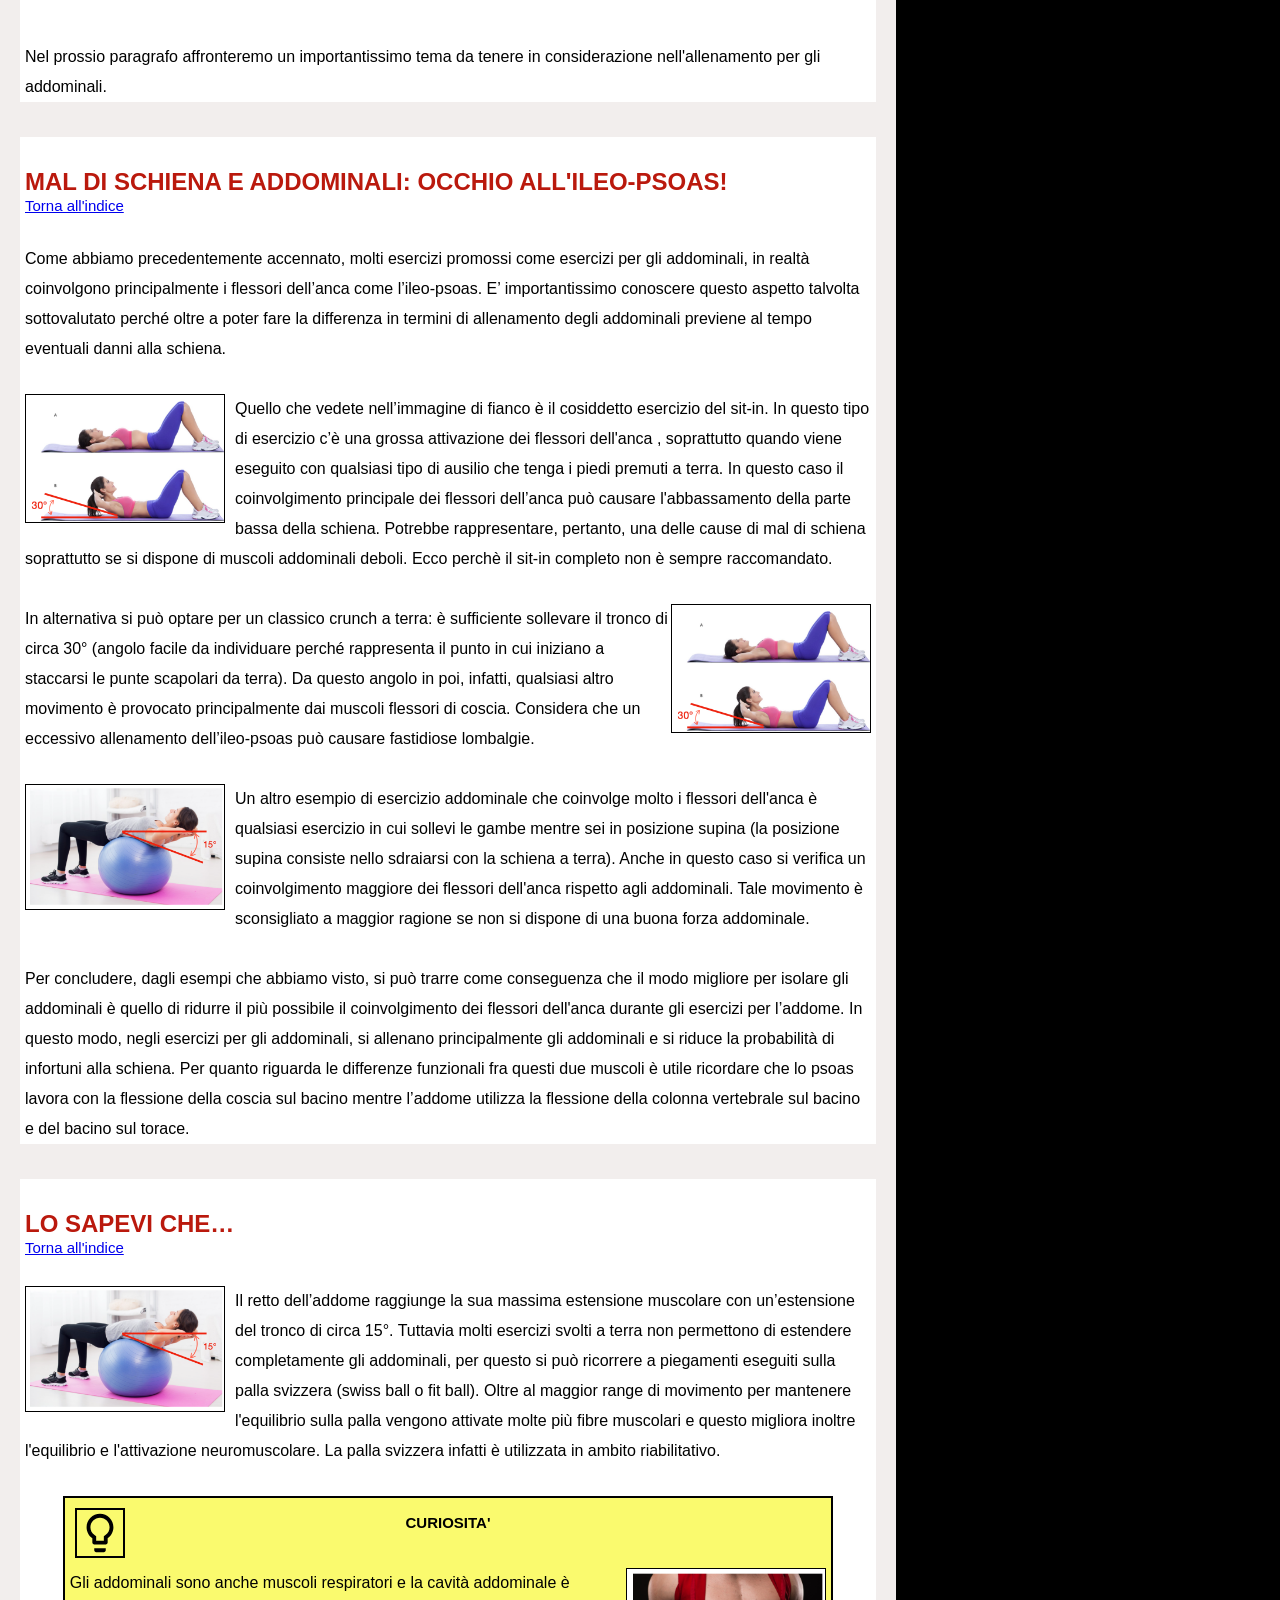
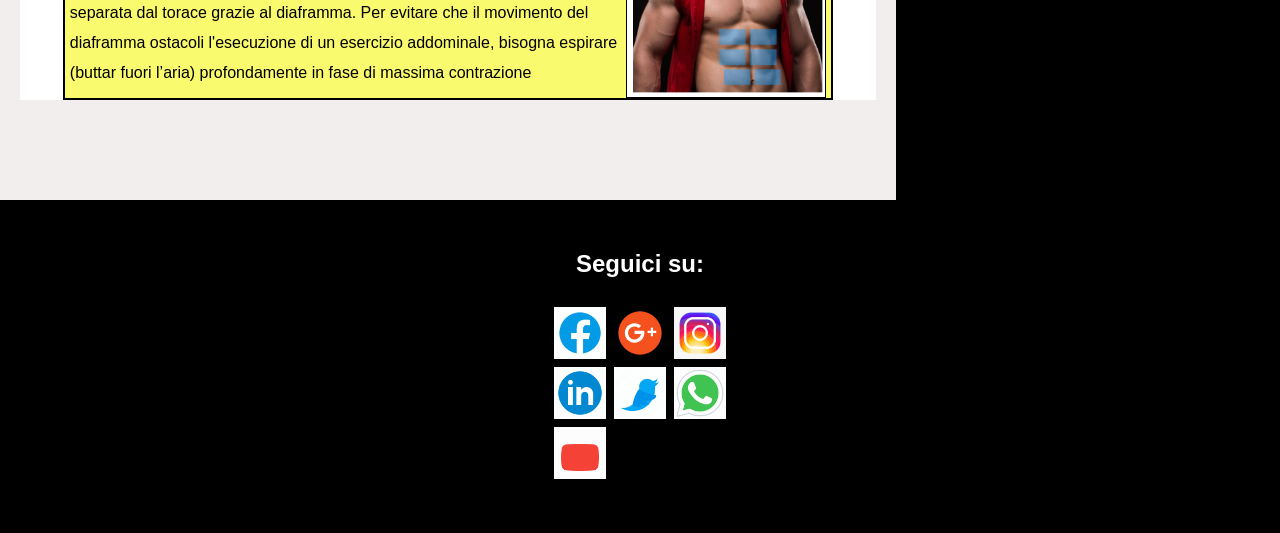
==== commit aef1a4ce: "Add files via upload" ====
--- a/htmlPages/article1.html
+++ b/htmlPages/article1.html
@@ -93,6 +93,13 @@
           stagni e pertanto anche la restante porzione lavora, seppur in maniera minore.
         </p>
 
+        <p class="widthText tip">
+          <span>CURIOSITA'</span>
+          <svg class="light" xmlns="http://www.w3.org/2000/svg" height="24px" viewBox="0 0 24 24" width="24px" fill="#000000"><path d="M0 0h24v24H0z" fill="none"/><path d="M9 21c0 .55.45 1 1 1h4c.55 0 1-.45 1-1v-1H9v1zm3-19C8.14 2 5 5.14 5 9c0 2.38 1.19 4.47 3 5.74V17c0 .55.45 1 1 1h6c.55 0 1-.45 1-1v-2.26c1.81-1.27 3-3.36 3-5.74 0-3.86-3.14-7-7-7zm2.85 11.1l-.85.6V16h-4v-2.3l-.85-.6C7.8 12.16 7 10.63 7 9c0-2.76 2.24-5 5-5s5 2.24 5 5c0 1.63-.8 3.16-2.15 4.1z"/></svg>
+          <img src="../images/article/piastrelle.png" alt="" class="img_5">
+        Quando il retto dell’addome è sviluppato correttamente ecco allora che  si vedono le classiche piastrelle scolpite (tecnicamente si chiamano epigastri). Ora, il motivo per cui gli “addominali” si vedono con più fatica nella parte bassa è la presenza di un maggior strato adiposo. Ecco quindi l’importanza di combinare un allenamento appropriato con una alimentazione/dieta corretta che faccia risaltare le le “piastrelle” più basse riducendo lo strato di grasso corrispondente.
+        </p>
+
       </div>
       <div class="para">
         <h2 class="widthText">I MUSCOLI ADDOMINALI</h2>
@@ -209,10 +216,8 @@
       </p>
 
 
-      <p class="widthText">
-      <img src="../images/article/piastrelle.png" alt="" class="img_5">
-      Quando il retto dell’addome è sviluppato correttamente ecco allora che  si vedono le classiche piastrelle scolpite (tecnicamente si chiamano epigastri). Ora, il motivo per cui gli “addominali” si vedono con più fatica nella parte bassa è la presenza di un maggior strato adiposo. Ecco quindi l’importanza di combinare un allenamento appropriato con una alimentazione/dieta corretta che faccia risaltare le le “piastrelle” più basse riducendo lo strato di grasso corrispondente.
-      </p>
+
+
   </div>
 
   <!--sotto fine contenitore_articoli -->
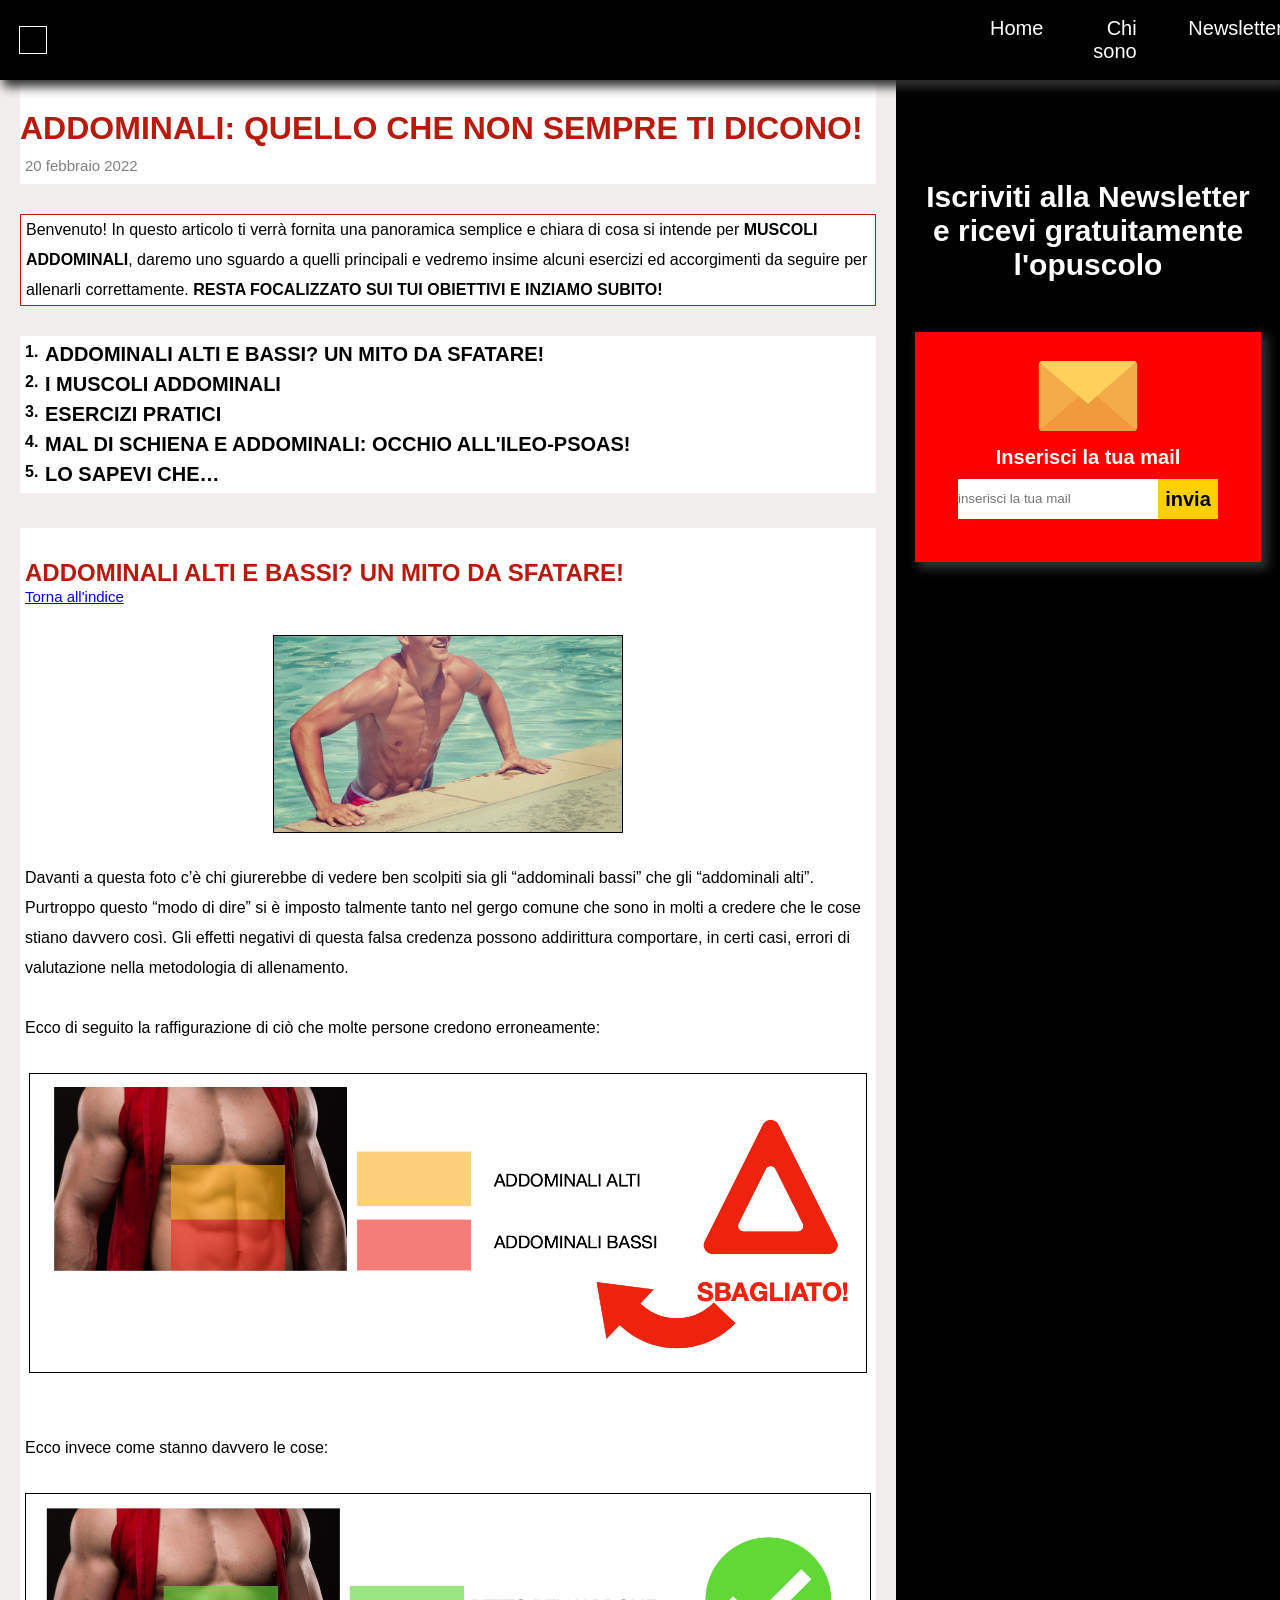
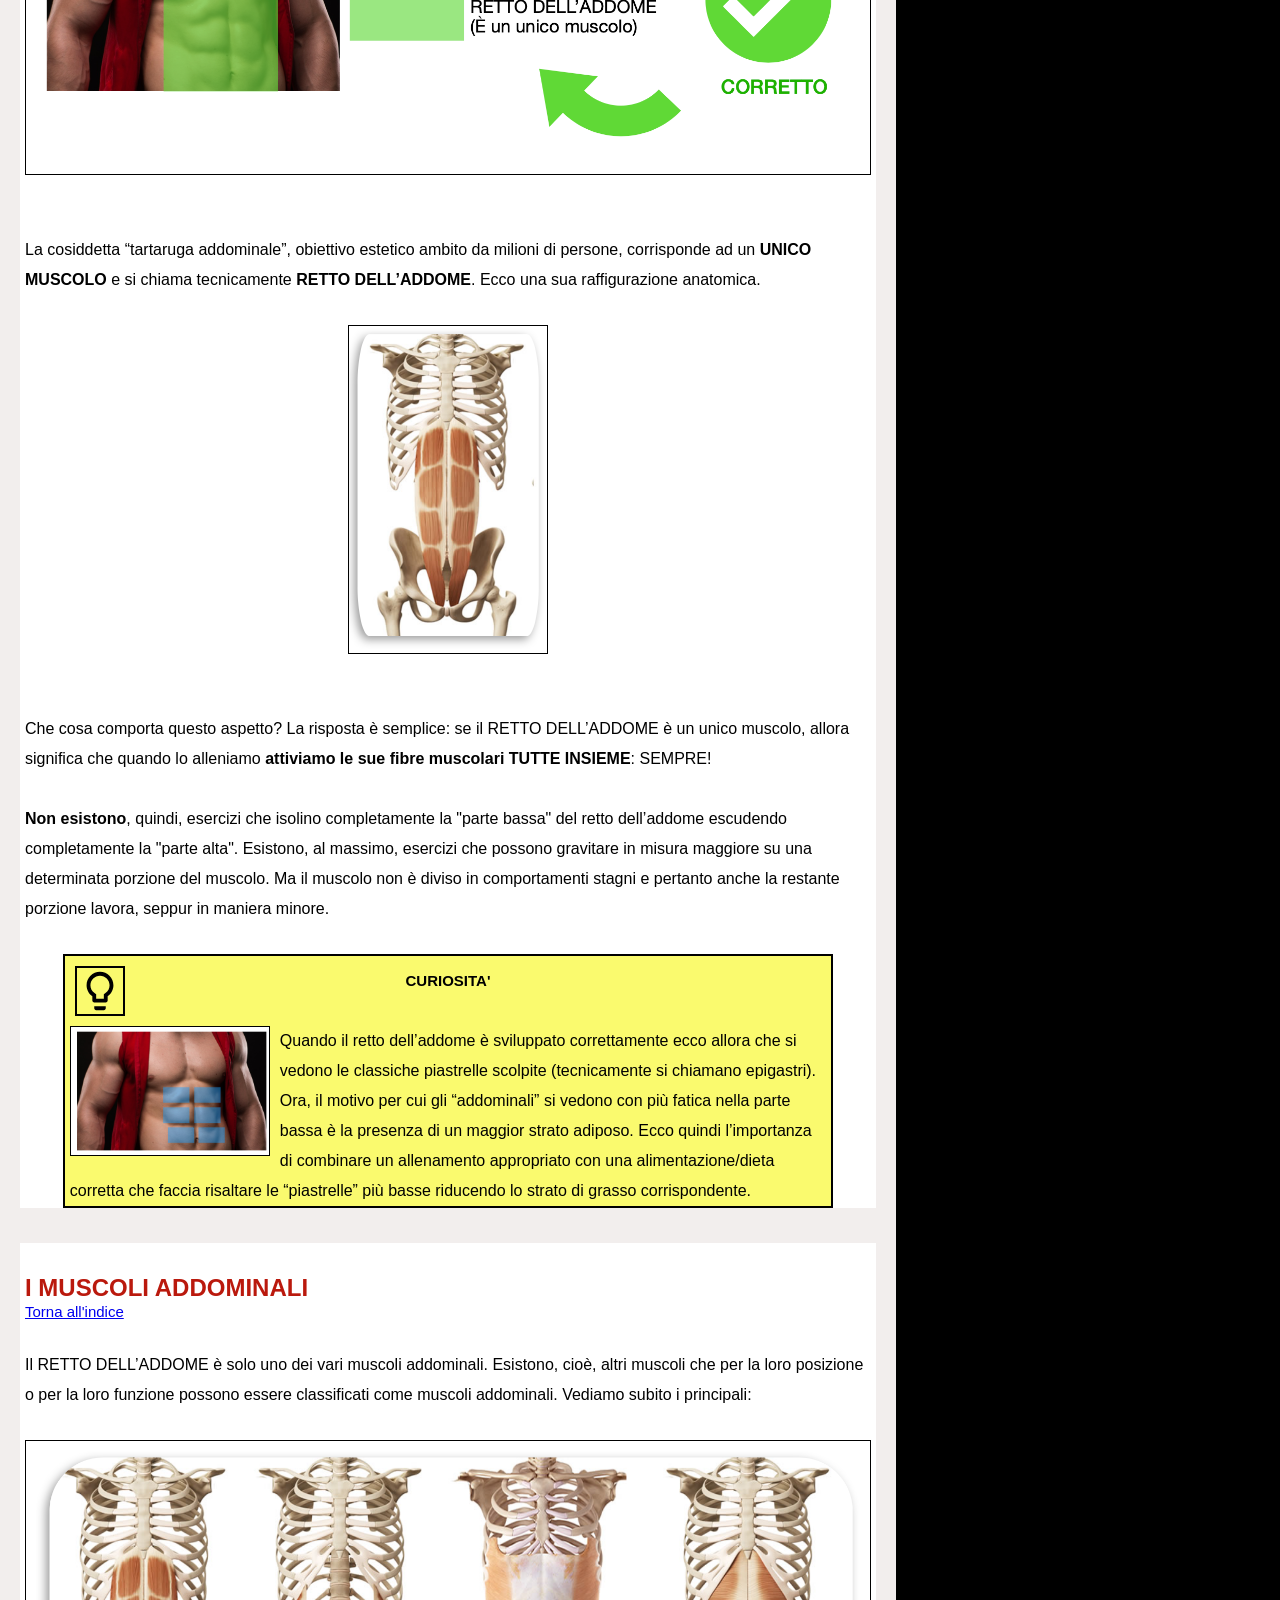
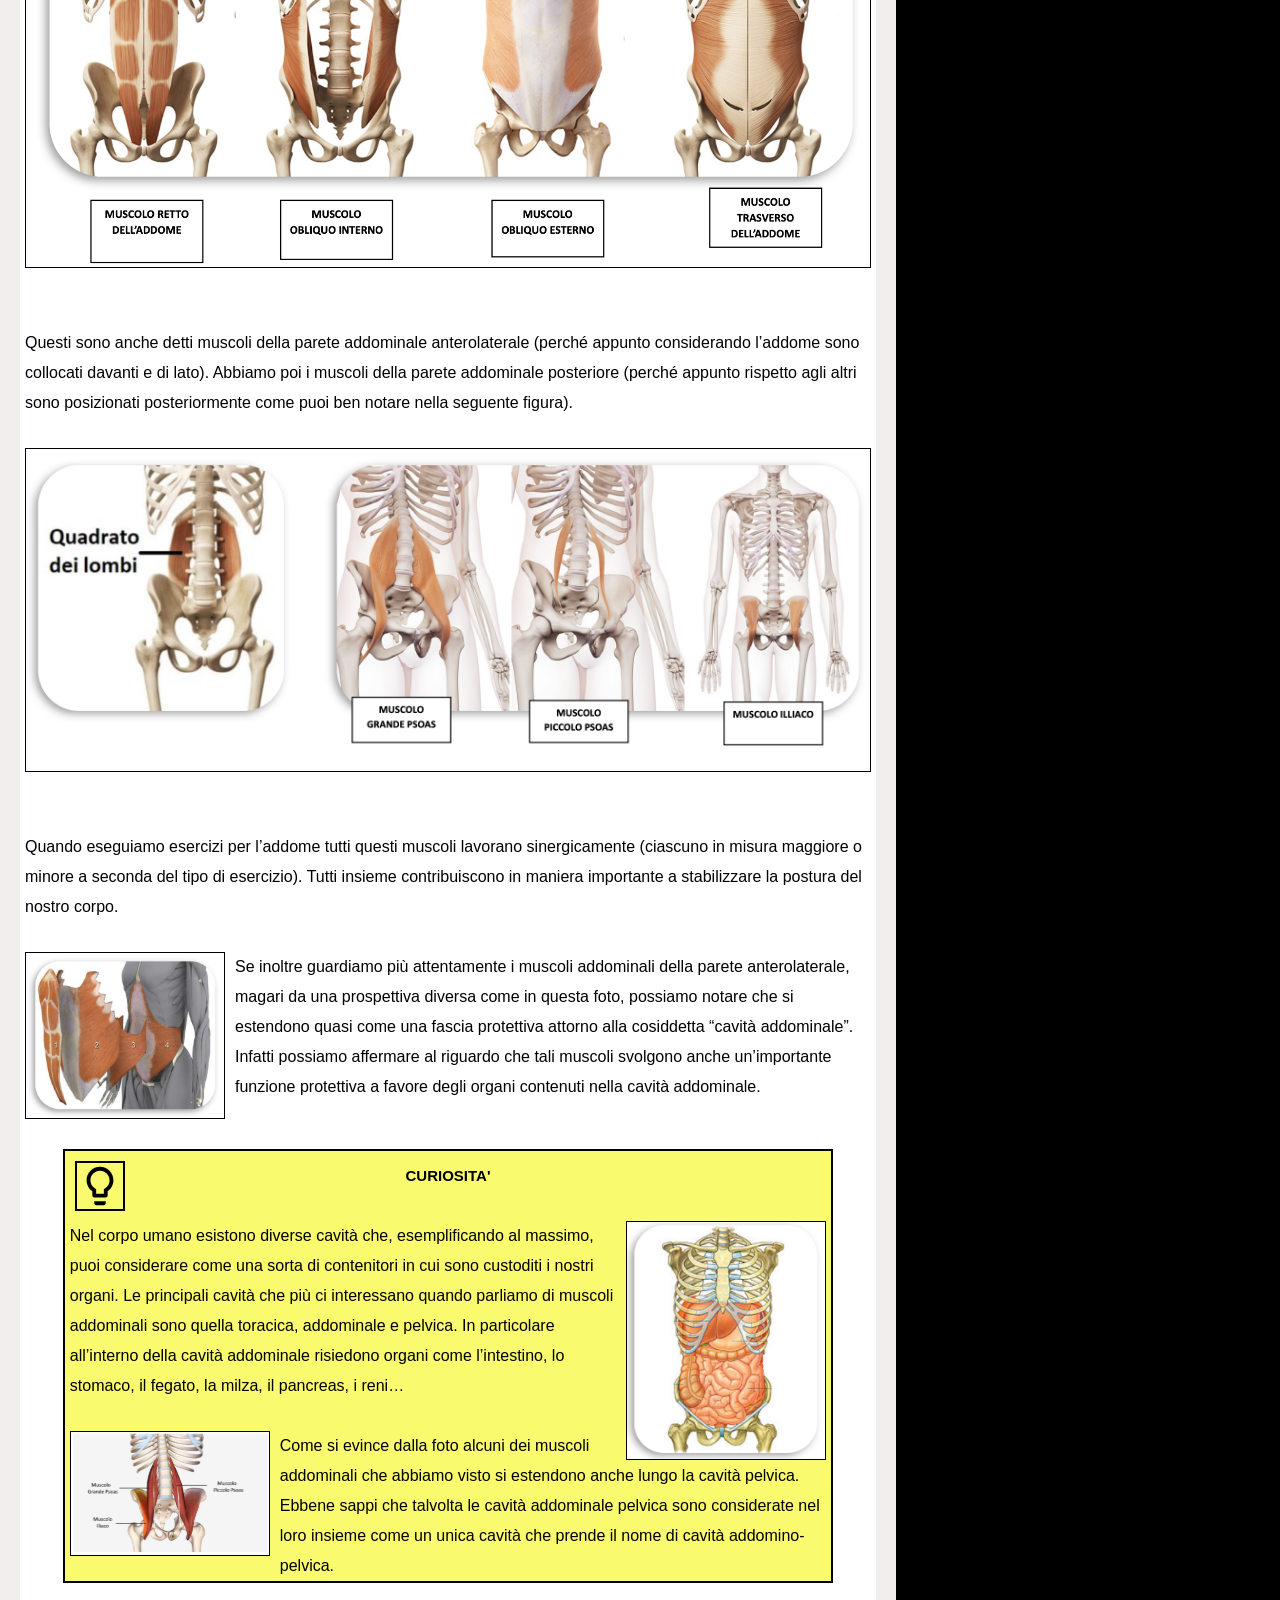
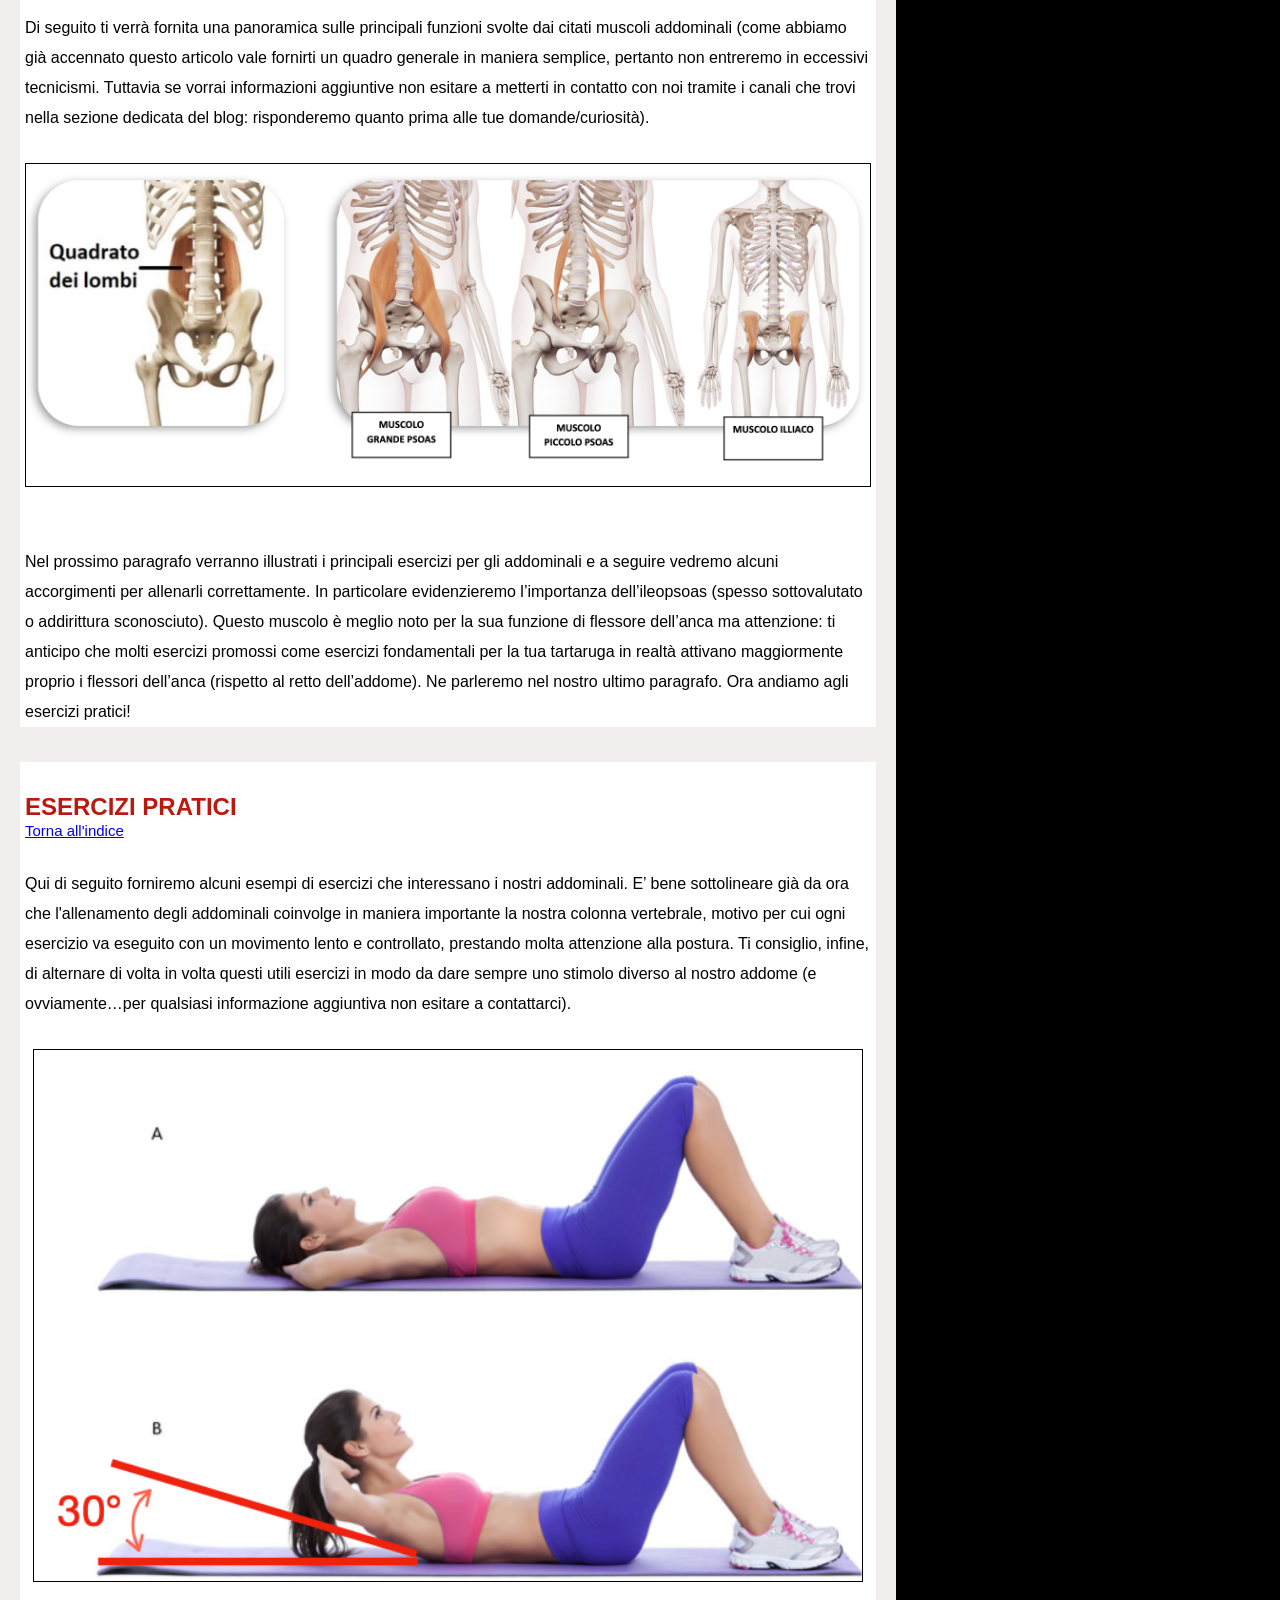
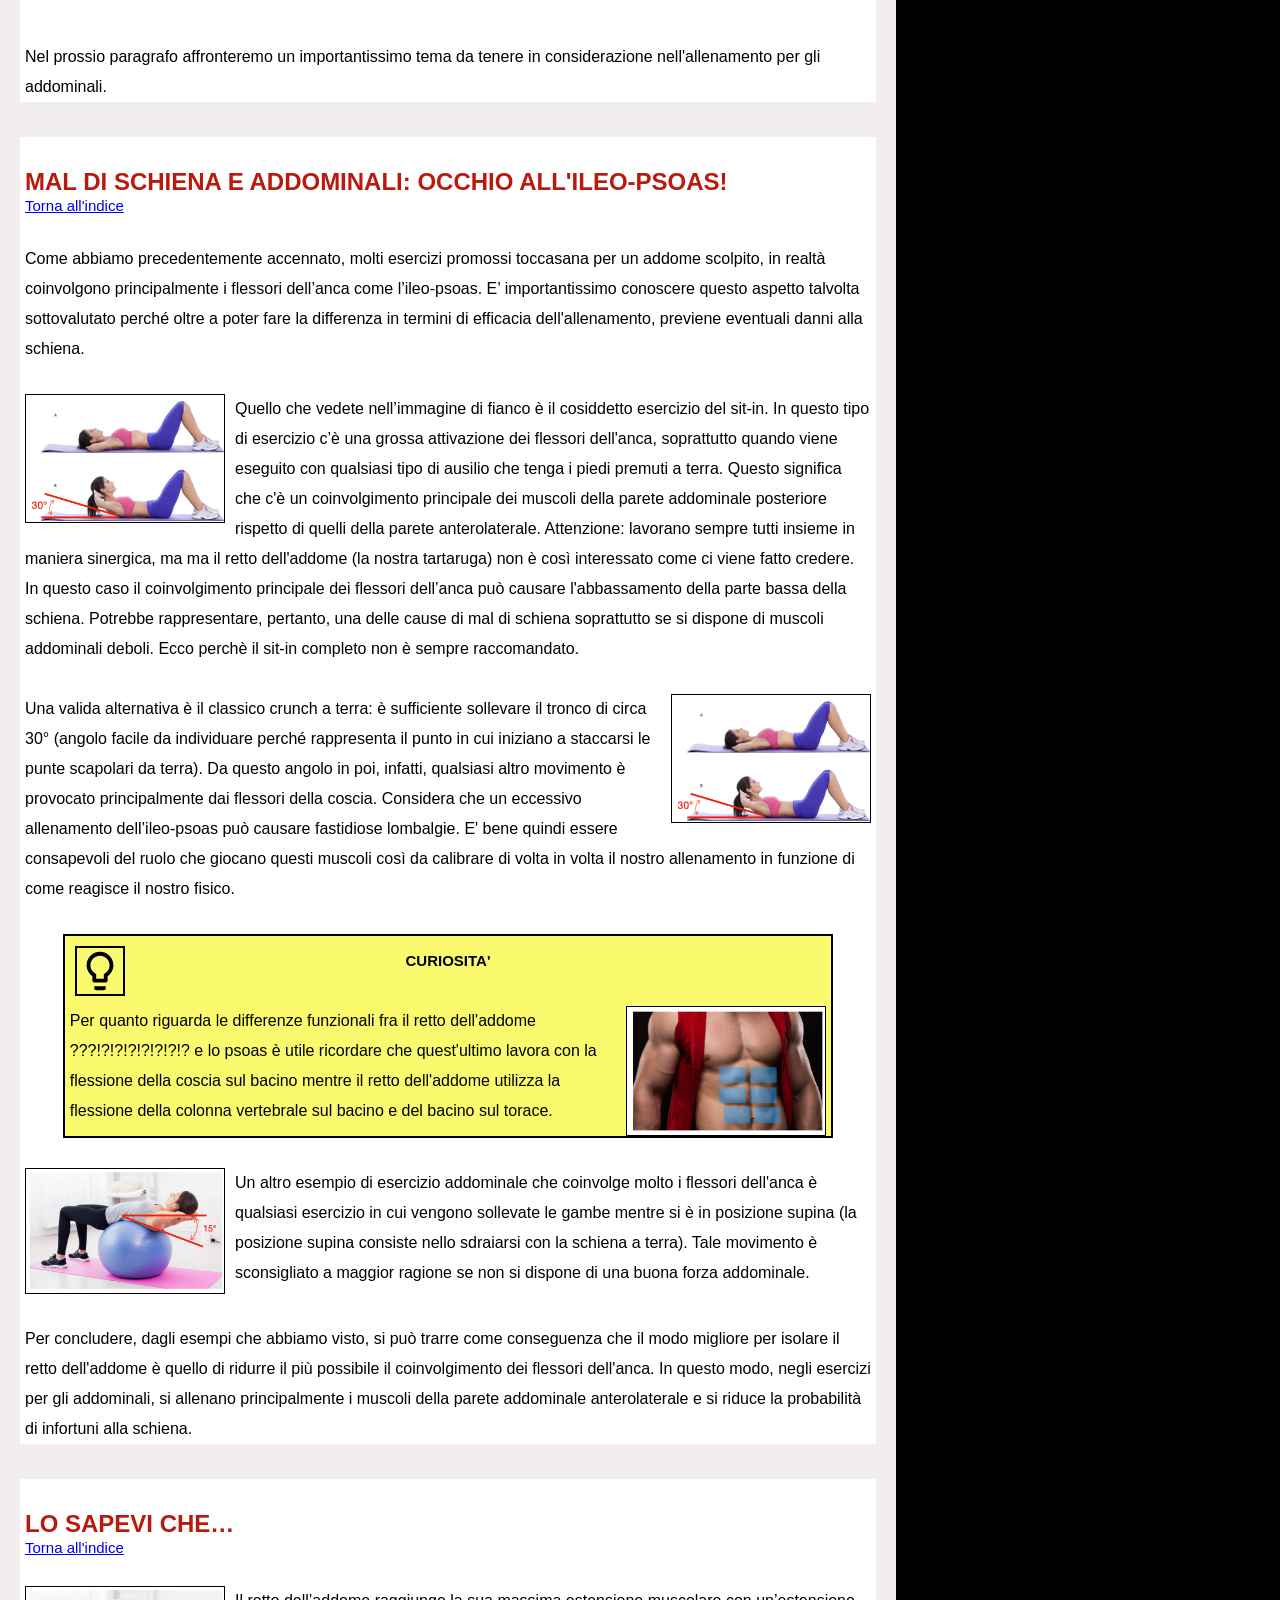
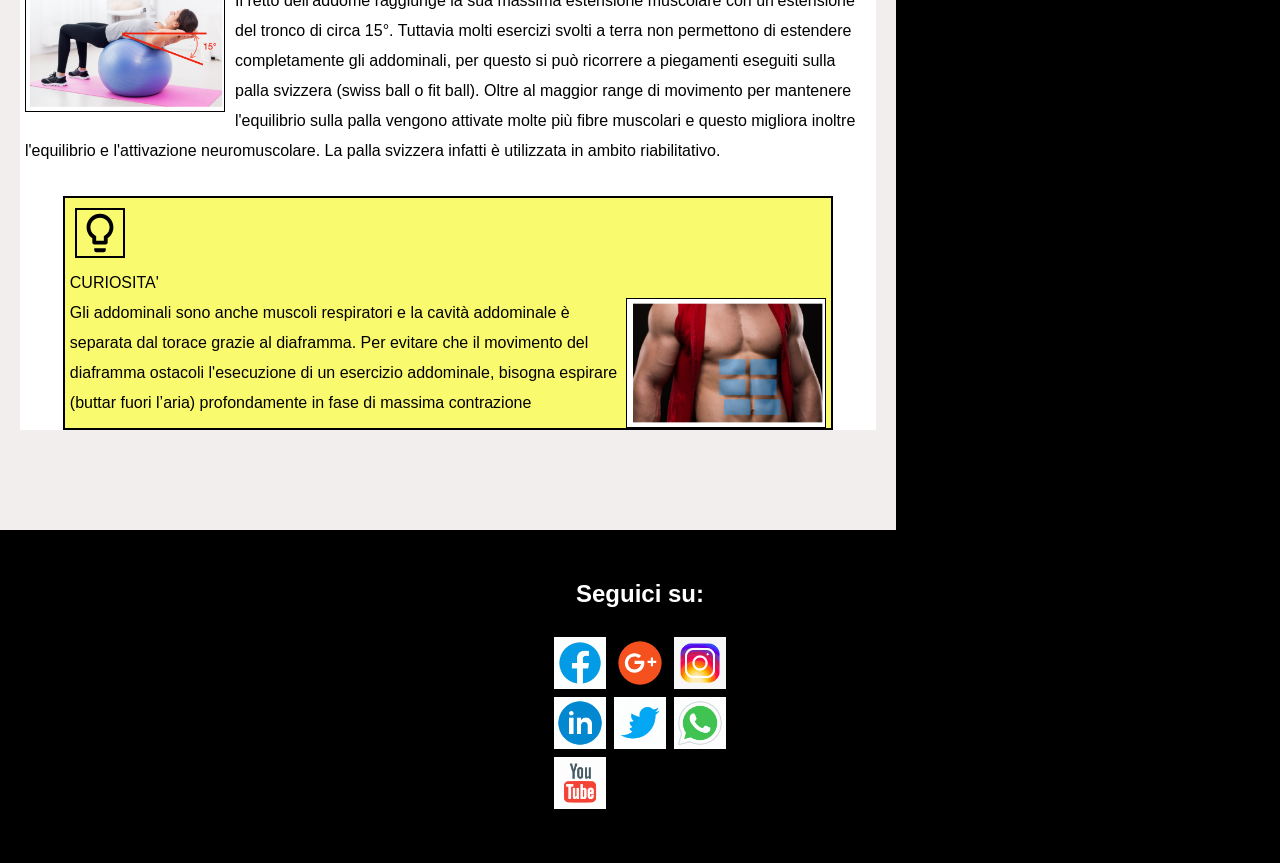
==== commit 3cdd3bc4: "Add files via upload" ====
--- a/htmlPages/article1.html
+++ b/htmlPages/article1.html
@@ -5,7 +5,7 @@
     <link rel="stylesheet" href="css/fitnes.css">
     <link rel="stylesheet" href="css/form.css">
     <link rel="stylesheet" href="css/footer.css">
-    <link rel="stylesheet" href="css/card.css">
+
     <link rel="stylesheet" href="css/articolo.css">
 
 
@@ -15,7 +15,8 @@
 
   </head>
   <body>
-    <img src="../svg/tornaSu.svg" alt="" class="goUp">
+    <svg class="goUp" xmlns="http://www.w3.org/2000/svg" height="24px" viewBox="0 0 24 24" width="24px" fill="#000000"><path class="innerUp" d="M0 0h24v24H0V0z" fill="white"/><path d="M12 8l-6 6 1.41 1.41L12 10.83l4.59 4.58L18 14l-6-6z"/></svg>
+    <!-- <img src="../svg/tornaSu.svg" alt="" > -->
     <nav id="naviga">
       <img id="logo" src=""  alt="">
 
@@ -41,11 +42,11 @@
 <div class="totale_bianco" id="indice">
 
   <div class="contenitore_articoli">
-    <h1 class="titoloArticolo">ADDOMINALI: FACCIAMO CHIAREZZA!</h1>
+    <h1 class="titoloArticolo">ADDOMINALI: QUELLO CHE NON SEMPRE TI DICONO!</h1>
     <p class="articleDate">20 febbraio 2022</p>
     <p class="widthText borderRed">Benvenuto! In questo articolo ti verrà fornita una panoramica semplice e chiara di cosa si intende
        per <strong>MUSCOLI ADDOMINALI</strong>, daremo uno sguardo a quelli principali e vedremo insime alcuni esercizi ed
-       accorgimenti da seguire per allenarti correttamente. <strong>RESTA FOCALIZZATO SUI TUI OBIETTIVI E INZIAMO SUBITO!</strong></p>
+       accorgimenti da seguire per allenarli correttamente. <strong>RESTA FOCALIZZATO SUI TUI OBIETTIVI E INZIAMO SUBITO!</strong></p>
 
     <ol class="indice" >
       <li><a href="#generalita" id="generalita">ADDOMINALI ALTI E BASSI? UN MITO DA SFATARE!</a></li>
@@ -87,7 +88,7 @@
 
         <p class="widthText" id="muscoli">
           <strong>Non esistono</strong>, quindi, esercizi che isolino completamente la "parte bassa" del
-          retto dell’addome escudendo completamente la parte alta.
+          retto dell’addome escudendo completamente la "parte alta".
           Esistono, al massimo, esercizi che possono gravitare in misura maggiore
           su una determinata porzione del muscolo. Ma il muscolo non è diviso in comportamenti
           stagni e pertanto anche la restante porzione lavora, seppur in maniera minore.
@@ -97,7 +98,7 @@
           <span>CURIOSITA'</span>
           <svg class="light" xmlns="http://www.w3.org/2000/svg" height="24px" viewBox="0 0 24 24" width="24px" fill="#000000"><path d="M0 0h24v24H0z" fill="none"/><path d="M9 21c0 .55.45 1 1 1h4c.55 0 1-.45 1-1v-1H9v1zm3-19C8.14 2 5 5.14 5 9c0 2.38 1.19 4.47 3 5.74V17c0 .55.45 1 1 1h6c.55 0 1-.45 1-1v-2.26c1.81-1.27 3-3.36 3-5.74 0-3.86-3.14-7-7-7zm2.85 11.1l-.85.6V16h-4v-2.3l-.85-.6C7.8 12.16 7 10.63 7 9c0-2.76 2.24-5 5-5s5 2.24 5 5c0 1.63-.8 3.16-2.15 4.1z"/></svg>
           <img src="../images/article/piastrelle.png" alt="" class="img_5">
-        Quando il retto dell’addome è sviluppato correttamente ecco allora che  si vedono le classiche piastrelle scolpite (tecnicamente si chiamano epigastri). Ora, il motivo per cui gli “addominali” si vedono con più fatica nella parte bassa è la presenza di un maggior strato adiposo. Ecco quindi l’importanza di combinare un allenamento appropriato con una alimentazione/dieta corretta che faccia risaltare le le “piastrelle” più basse riducendo lo strato di grasso corrispondente.
+        Quando il retto dell’addome è sviluppato correttamente ecco allora che  si vedono le classiche piastrelle scolpite (tecnicamente si chiamano epigastri). Ora, il motivo per cui gli “addominali” si vedono con più fatica nella parte bassa è la presenza di un maggior strato adiposo. Ecco quindi l’importanza di combinare un allenamento appropriato con una alimentazione/dieta corretta che faccia risaltare le “piastrelle” più basse riducendo lo strato di grasso corrispondente.
         </p>
 
       </div>
@@ -172,26 +173,51 @@
       <a href="#indice" class="tornaIndice">Torna all'indice</a>
 
       <p class="widthText">
-        Come abbiamo precedentemente accennato, molti esercizi promossi come esercizi per gli addominali, in realtà coinvolgono principalmente i flessori dell’anca come l’ileo-psoas. E’ importantissimo conoscere questo aspetto talvolta sottovalutato perché oltre a poter fare la differenza in termini di allenamento degli addominali previene al tempo eventuali danni alla schiena.
+        Come abbiamo precedentemente accennato, molti esercizi promossi toccasana per un addome scolpito,
+        in realtà coinvolgono principalmente i flessori dell’anca come l’ileo-psoas.
+        E’ importantissimo conoscere questo aspetto talvolta sottovalutato perché oltre a poter fare la
+        differenza in termini di efficacia dell'allenamento, previene eventuali danni alla schiena.
       </p>
       <p class="widthText">
         <img src="../images/article/esercizi.png" alt="" class="img_5">
-        Quello che vedete nell’immagine di fianco è il cosiddetto esercizio del sit-in. In questo tipo di esercizio c’è una grossa attivazione dei flessori dell'anca , soprattutto quando viene eseguito con qualsiasi tipo di ausilio che tenga i piedi premuti a terra. In questo caso il coinvolgimento principale dei flessori dell’anca può causare l'abbassamento della parte bassa della schiena. Potrebbe rappresentare, pertanto, una delle cause di mal di schiena soprattutto se si dispone di muscoli addominali deboli. Ecco perchè il sit-in completo non è sempre raccomandato.
+        Quello che vedete nell’immagine di fianco è il cosiddetto esercizio del sit-in.
+        In questo tipo di esercizio c’è una grossa attivazione dei flessori dell'anca,
+        soprattutto quando viene eseguito con qualsiasi tipo di ausilio che tenga i piedi premuti a terra.
+        Questo significa che c'è un coinvolgimento principale dei muscoli della parete addominale posteriore rispetto
+        di quelli della parete anterolaterale. Attenzione: lavorano sempre tutti insieme in maniera sinergica, ma
+        ma il retto dell'addome (la nostra tartaruga) non è così interessato come ci viene fatto credere.
+        In questo caso il coinvolgimento principale dei flessori dell’anca può causare l'abbassamento della parte bassa
+        della schiena. Potrebbe rappresentare, pertanto, una delle cause di mal di schiena soprattutto
+        se si dispone di muscoli addominali deboli. Ecco perchè il sit-in completo non è sempre raccomandato.
       </p>
       <p class="widthText">
         <img src="../images/article/esercizi.png" alt="" class="img_6">
-        In alternativa si può optare per un classico crunch a terra: è sufficiente sollevare il tronco di circa 30° (angolo facile da individuare perché rappresenta il punto in cui iniziano a staccarsi le punte scapolari da terra). Da questo angolo in poi, infatti, qualsiasi altro movimento è provocato principalmente dai muscoli flessori di coscia. Considera che un eccessivo allenamento dell’ileo-psoas può causare fastidiose lombalgie.
-      </p>
+        Una valida alternativa è il classico crunch a terra: è sufficiente sollevare il tronco di circa 30°
+        (angolo facile da individuare perché rappresenta il punto in cui iniziano a staccarsi le punte scapolari
+        da terra). Da questo angolo in poi, infatti, qualsiasi altro movimento è provocato principalmente
+        dai flessori della coscia. Considera che un eccessivo allenamento dell’ileo-psoas può causare fastidiose lombalgie.
+        E' bene quindi essere consapevoli del ruolo che giocano questi muscoli così da calibrare di volta in volta il
+        nostro allenamento in funzione di come reagisce il nostro fisico.
+      </p>
+
+      <p class="widthText tip">
+        <span>CURIOSITA'</span>
+        <svg class="light" xmlns="http://www.w3.org/2000/svg" height="24px" viewBox="0 0 24 24" width="24px" fill="#000000"><path d="M0 0h24v24H0z" fill="none"/><path d="M9 21c0 .55.45 1 1 1h4c.55 0 1-.45 1-1v-1H9v1zm3-19C8.14 2 5 5.14 5 9c0 2.38 1.19 4.47 3 5.74V17c0 .55.45 1 1 1h6c.55 0 1-.45 1-1v-2.26c1.81-1.27 3-3.36 3-5.74 0-3.86-3.14-7-7-7zm2.85 11.1l-.85.6V16h-4v-2.3l-.85-.6C7.8 12.16 7 10.63 7 9c0-2.76 2.24-5 5-5s5 2.24 5 5c0 1.63-.8 3.16-2.15 4.1z"/></svg>
+      <img src="../images/article/piastrelle.png" alt="" class="img_6">
+      Per quanto riguarda le differenze funzionali fra il retto dell'addome ???!?!?!?!?!?!?!? e lo psoas è utile ricordare che quest'ultimo lavora con la flessione della coscia sul bacino mentre il retto dell'addome utilizza la flessione della colonna vertebrale sul bacino e del bacino sul torace.
+      </p>
+
+
+
 
       <p class="widthText">
         <img src="../images/article/esercizi2.png" alt="" class="img_5">
-        Un altro esempio di esercizio addominale che coinvolge molto i flessori dell'anca è qualsiasi esercizio  in cui sollevi le gambe mentre sei in posizione supina (la posizione supina consiste nello sdraiarsi con la schiena a terra). Anche in questo caso si verifica un coinvolgimento maggiore dei flessori dell'anca rispetto agli addominali. Tale movimento è sconsigliato a maggior ragione se non si dispone di una buona forza addominale.
+        Un altro esempio di esercizio addominale che coinvolge molto i flessori dell'anca è qualsiasi esercizio in cui vengono sollevate le gambe mentre si è in posizione supina (la posizione supina consiste nello sdraiarsi con la schiena a terra). Tale movimento è sconsigliato a maggior ragione se non si dispone di una buona forza addominale.
         <br>
       </p>
 
       <p class="widthText" id="losapevi">
-        Per concludere, dagli esempi che abbiamo visto, si può trarre come conseguenza che il modo migliore per isolare gli addominali è quello di ridurre il più possibile il coinvolgimento dei flessori dell'anca durante gli esercizi per l’addome. In questo modo, negli esercizi per gli addominali, si allenano principalmente gli addominali e si riduce la probabilità di infortuni alla schiena.
-        Per quanto riguarda le differenze funzionali fra questi due muscoli è utile ricordare che lo psoas lavora con la flessione della coscia sul bacino mentre l’addome utilizza la flessione della colonna vertebrale sul bacino e del bacino sul torace.
+        Per concludere, dagli esempi che abbiamo visto, si può trarre come conseguenza che il modo migliore per isolare il retto dell'addome è quello di ridurre il più possibile il coinvolgimento dei flessori dell'anca. In questo modo, negli esercizi per gli addominali, si allenano principalmente i muscoli della parete addominale anterolaterale e si riduce la probabilità di infortuni alla schiena.
       </p>
     </div>
 
@@ -207,14 +233,19 @@
       per mantenere l'equilibrio sulla palla vengono attivate molte più fibre muscolari e questo migliora inoltre l'equilibrio
       e l'attivazione neuromuscolare. La palla svizzera infatti è utilizzata in ambito riabilitativo.
       </p>
-
-      <p class="widthText tip">
-        <span>CURIOSITA'</span>
-        <svg class="light" xmlns="http://www.w3.org/2000/svg" height="24px" viewBox="0 0 24 24" width="24px" fill="#000000"><path d="M0 0h24v24H0z" fill="none"/><path d="M9 21c0 .55.45 1 1 1h4c.55 0 1-.45 1-1v-1H9v1zm3-19C8.14 2 5 5.14 5 9c0 2.38 1.19 4.47 3 5.74V17c0 .55.45 1 1 1h6c.55 0 1-.45 1-1v-2.26c1.81-1.27 3-3.36 3-5.74 0-3.86-3.14-7-7-7zm2.85 11.1l-.85.6V16h-4v-2.3l-.85-.6C7.8 12.16 7 10.63 7 9c0-2.76 2.24-5 5-5s5 2.24 5 5c0 1.63-.8 3.16-2.15 4.1z"/></svg>
+<!-- sotto c'è una curiosità -->
+      <div class="widthText tip hidden">
+        <p class="labelCuriosita">
+          <svg class="light" xmlns="http://www.w3.org/2000/svg" height="24px" viewBox="0 0 24 24" width="24px" fill="#000000"><path d="M0 0h24v24H0z" fill="none"/><path d="M9 21c0 .55.45 1 1 1h4c.55 0 1-.45 1-1v-1H9v1zm3-19C8.14 2 5 5.14 5 9c0 2.38 1.19 4.47 3 5.74V17c0 .55.45 1 1 1h6c.55 0 1-.45 1-1v-2.26c1.81-1.27 3-3.36 3-5.74 0-3.86-3.14-7-7-7zm2.85 11.1l-.85.6V16h-4v-2.3l-.85-.6C7.8 12.16 7 10.63 7 9c0-2.76 2.24-5 5-5s5 2.24 5 5c0 1.63-.8 3.16-2.15 4.1z"/></svg>
+           CURIOSITA'
+        </p>
+
+      <p class="contentHidden">
       <img src="../images/article/piastrelle.png" alt="" class="img_6">
       Gli addominali sono anche muscoli respiratori e la cavità addominale è separata dal torace grazie al diaframma. Per evitare che il movimento del diaframma ostacoli l'esecuzione di un esercizio addominale, bisogna espirare (buttar fuori l’aria) profondamente in fase di massima contrazione
       </p>
 
+    </div>
 
 
 
--- a/htmlPages/css/fitnes.css
+++ b/htmlPages/css/fitnes.css
@@ -217,7 +217,7 @@
 }
 
 .goUp:active {
-  transform: scale(3) translateY(4px);
+  transform: scale(3) translateY(2px);
 }
 
 html {
@@ -635,11 +635,28 @@
     margin-top: 200px;
     }
 
+
   .goUp {
   transform: scale(2);
-  left: 89%;
+  border-radius: 50%;
+  position: sticky;
+  left: 85%;
   top:90%;
+  box-shadow: none;
+  z-index: 1000;
+  border: .5px solid white;
   /* il display è none perchè viene cambiato da JS */
+  fill:white;
+
+  }
+
+  .innerUp {
+    fill:rgb(186, 25, 13);
+  }
+
+  .goUp:active {
+    transform: scale(2);
+
   }
 }
 /* ultimo media a 400 */
@@ -748,10 +765,5 @@
     padding-bottom: 600px;
   }
 
-  .goUp {
-  transform: scale(2);
-  left: 89%;
-  top:90%;
-  /* il display è none perchè viene cambiato da JS */
-  }
-}
+
+}
--- a/htmlPages/css/articolo.css
+++ b/htmlPages/css/articolo.css
@@ -134,6 +134,7 @@
   ci sono altri 5 di padding del contenitore in cui è
   inserita il light */
   margin-left: 5px;
+  margin-right: 10px;
   display: block;
 }
 
@@ -644,6 +645,57 @@
   .testo1Contattati {
   margin-top: 50px;
   }
+
+.labelCuriosita {
+  display: flex;
+  align-items: center;
+  position: relative;
+  margin-left:
+}
+
+
+
+.labelCuriosita:after {
+ content:" ";
+ background: url(../../svg/frecciaGiu.svg) no-repeat center center;
+/* aaa nell'after ci vuole per forza una grandezza se imposti il bacground senza content */
+ width:30px;
+ height: 30px;
+ position: absolute;
+ top: 50%;
+ transform: translateY(-50%);
+ right:10px;
+ z-index: 100000;
+}
+
+
+.contentHidden {
+  overflow: hidden;
+  transition: 0.5s;
+  height: 0;
+  overflow-y: auto;
+}
+
+.hidden.active .contentHidden{
+  height:100%;
+}
+
+
+.hidden.active .labelCuriosita:after{
+  content:" ";
+  background: url(../../svg/frecciaSu.svg) no-repeat center center;
+ /* aaa nell'after ci vuole per forza una grandezza se imposti il bacground senza content */
+  width:30px;
+  height: 30px;
+  position: absolute;
+  top: 50%;
+  transform: translateY(-50%);
+  right:10px;
+  z-index: 100000;
+}
+
+
+
 }
 
 /* seguono effetti al mese e giorno
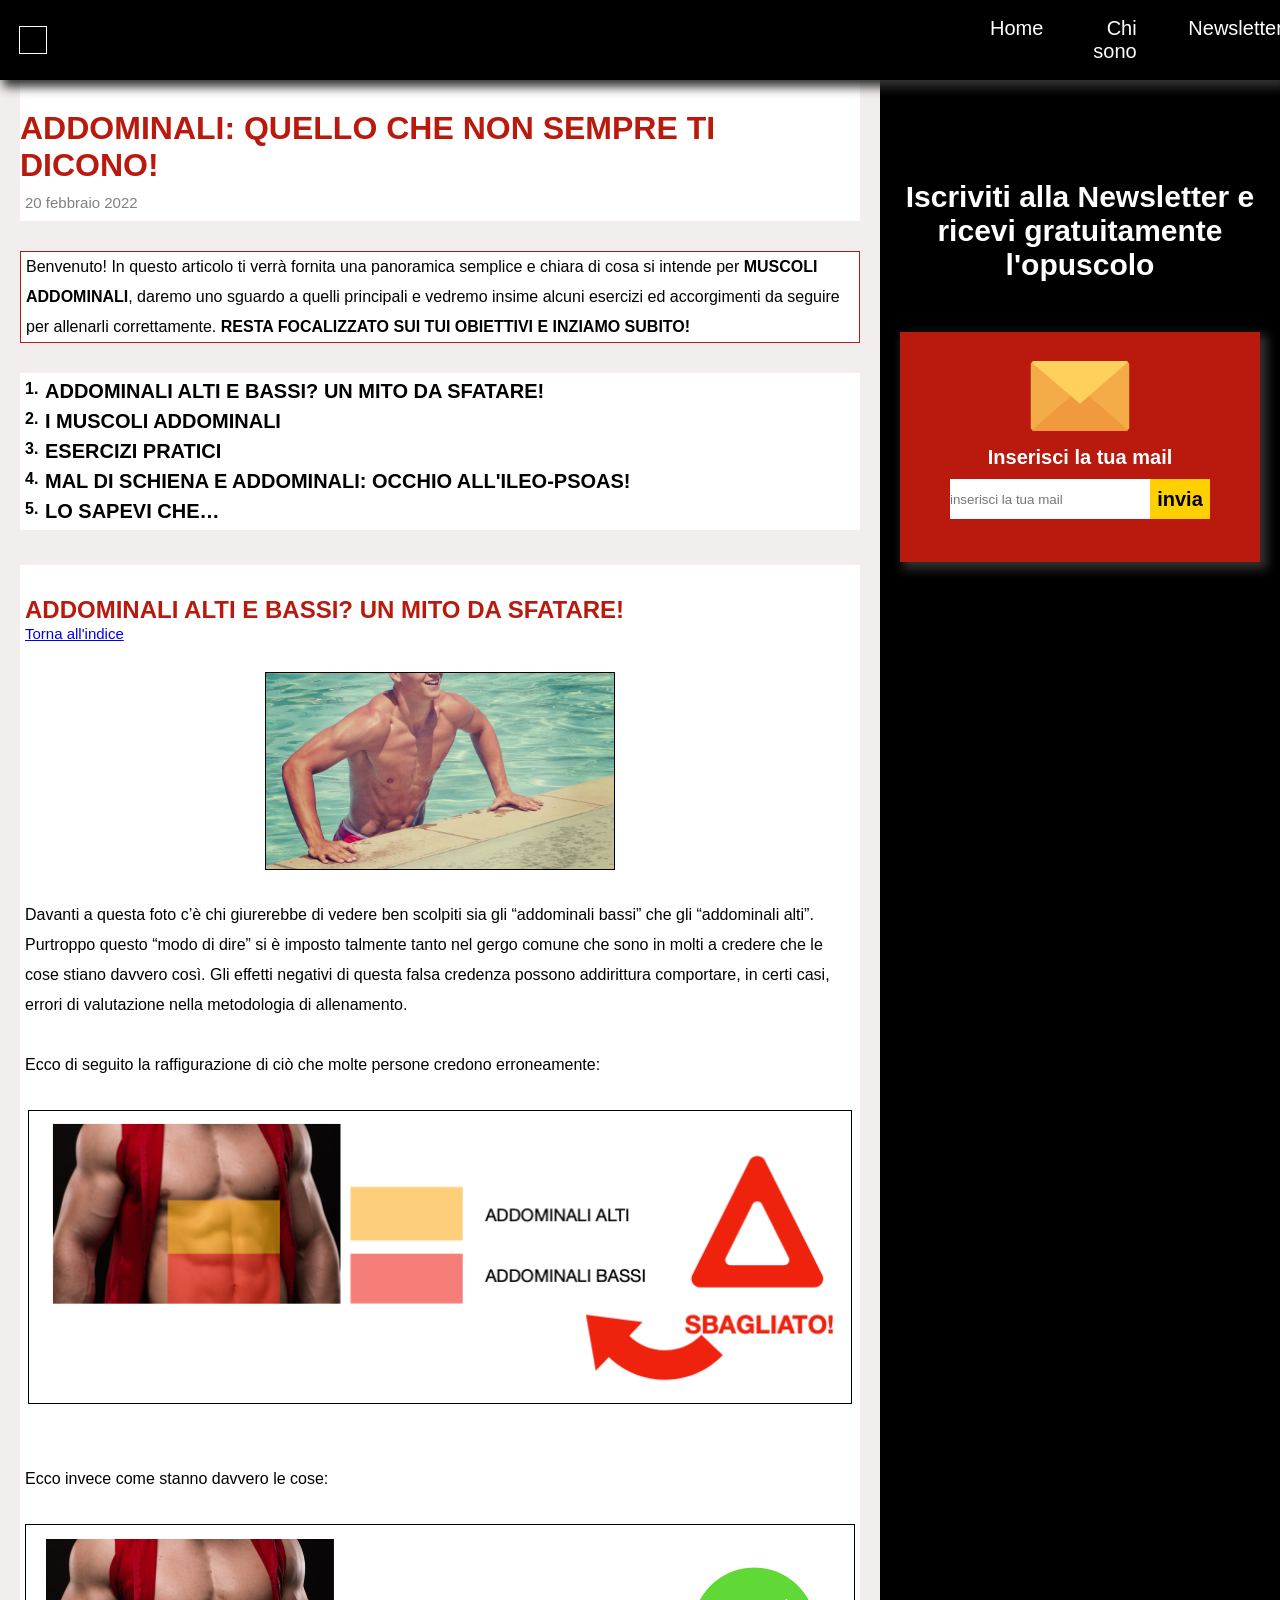
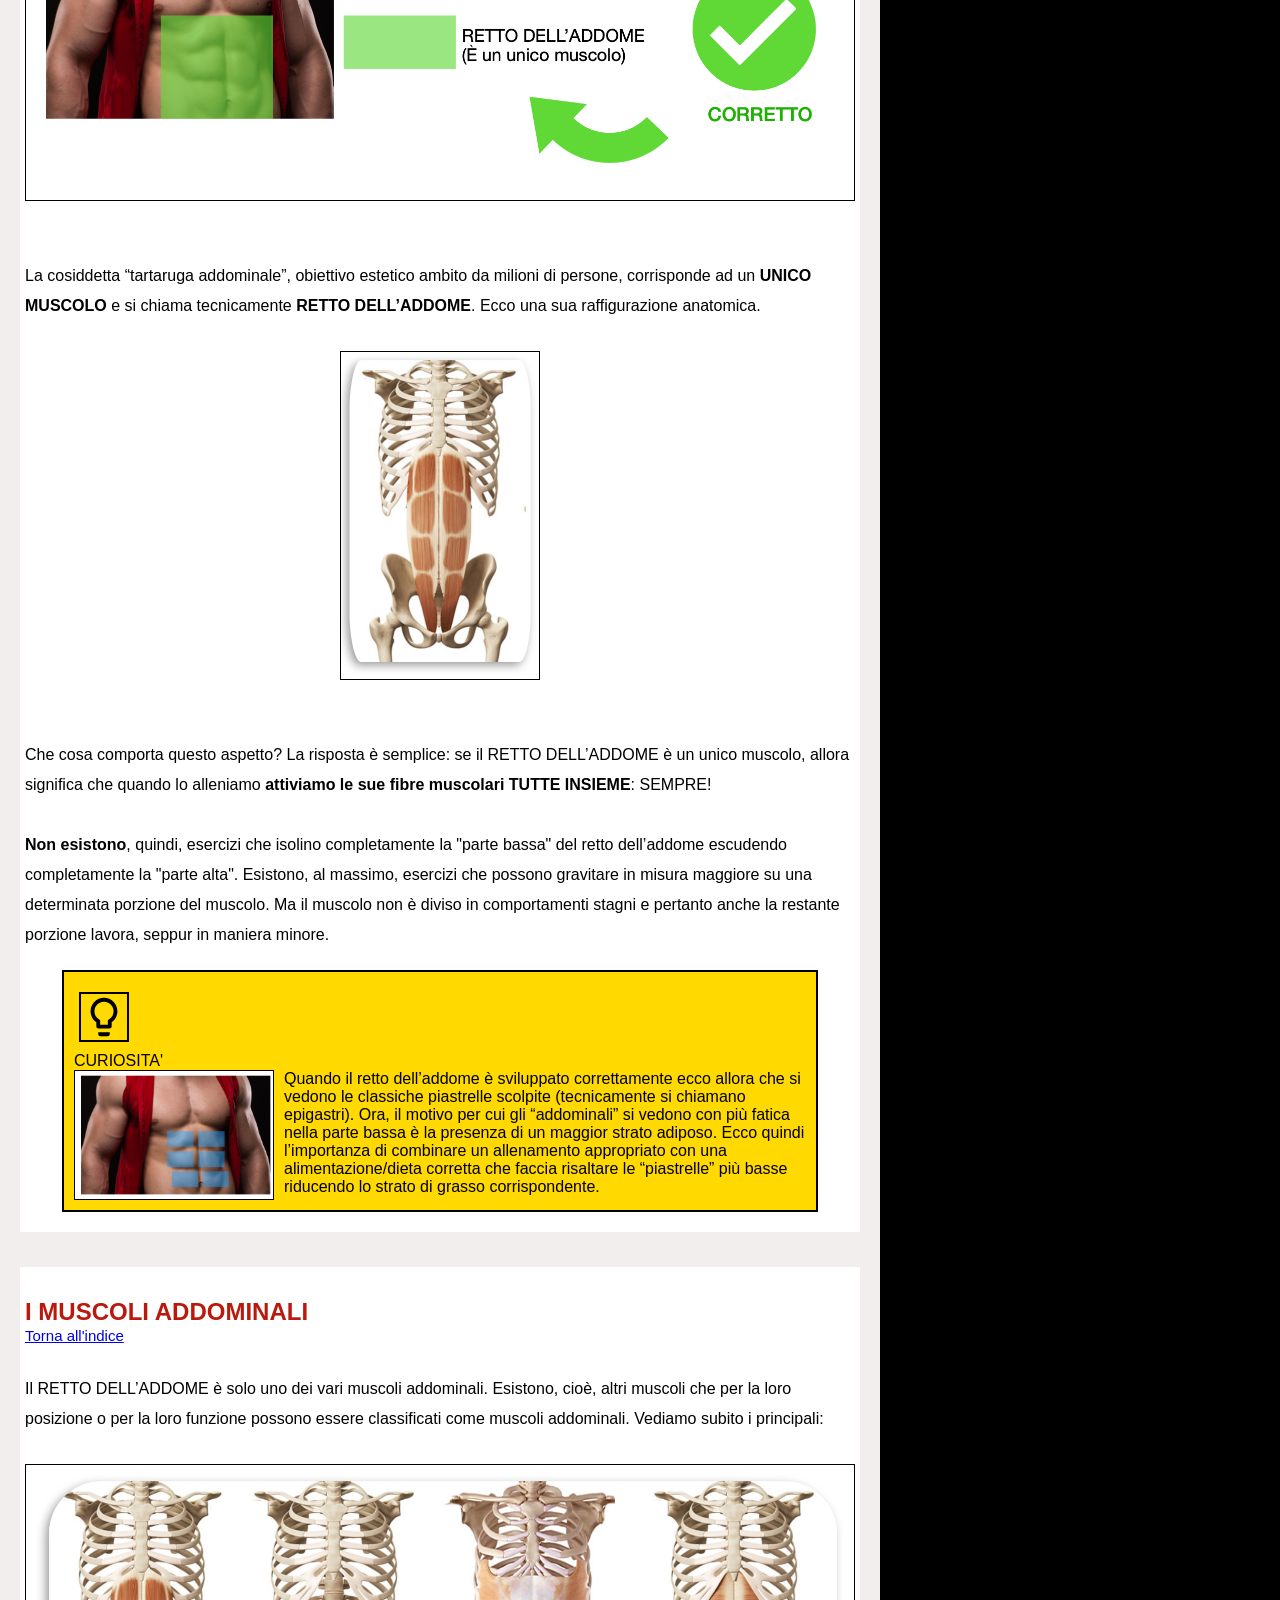
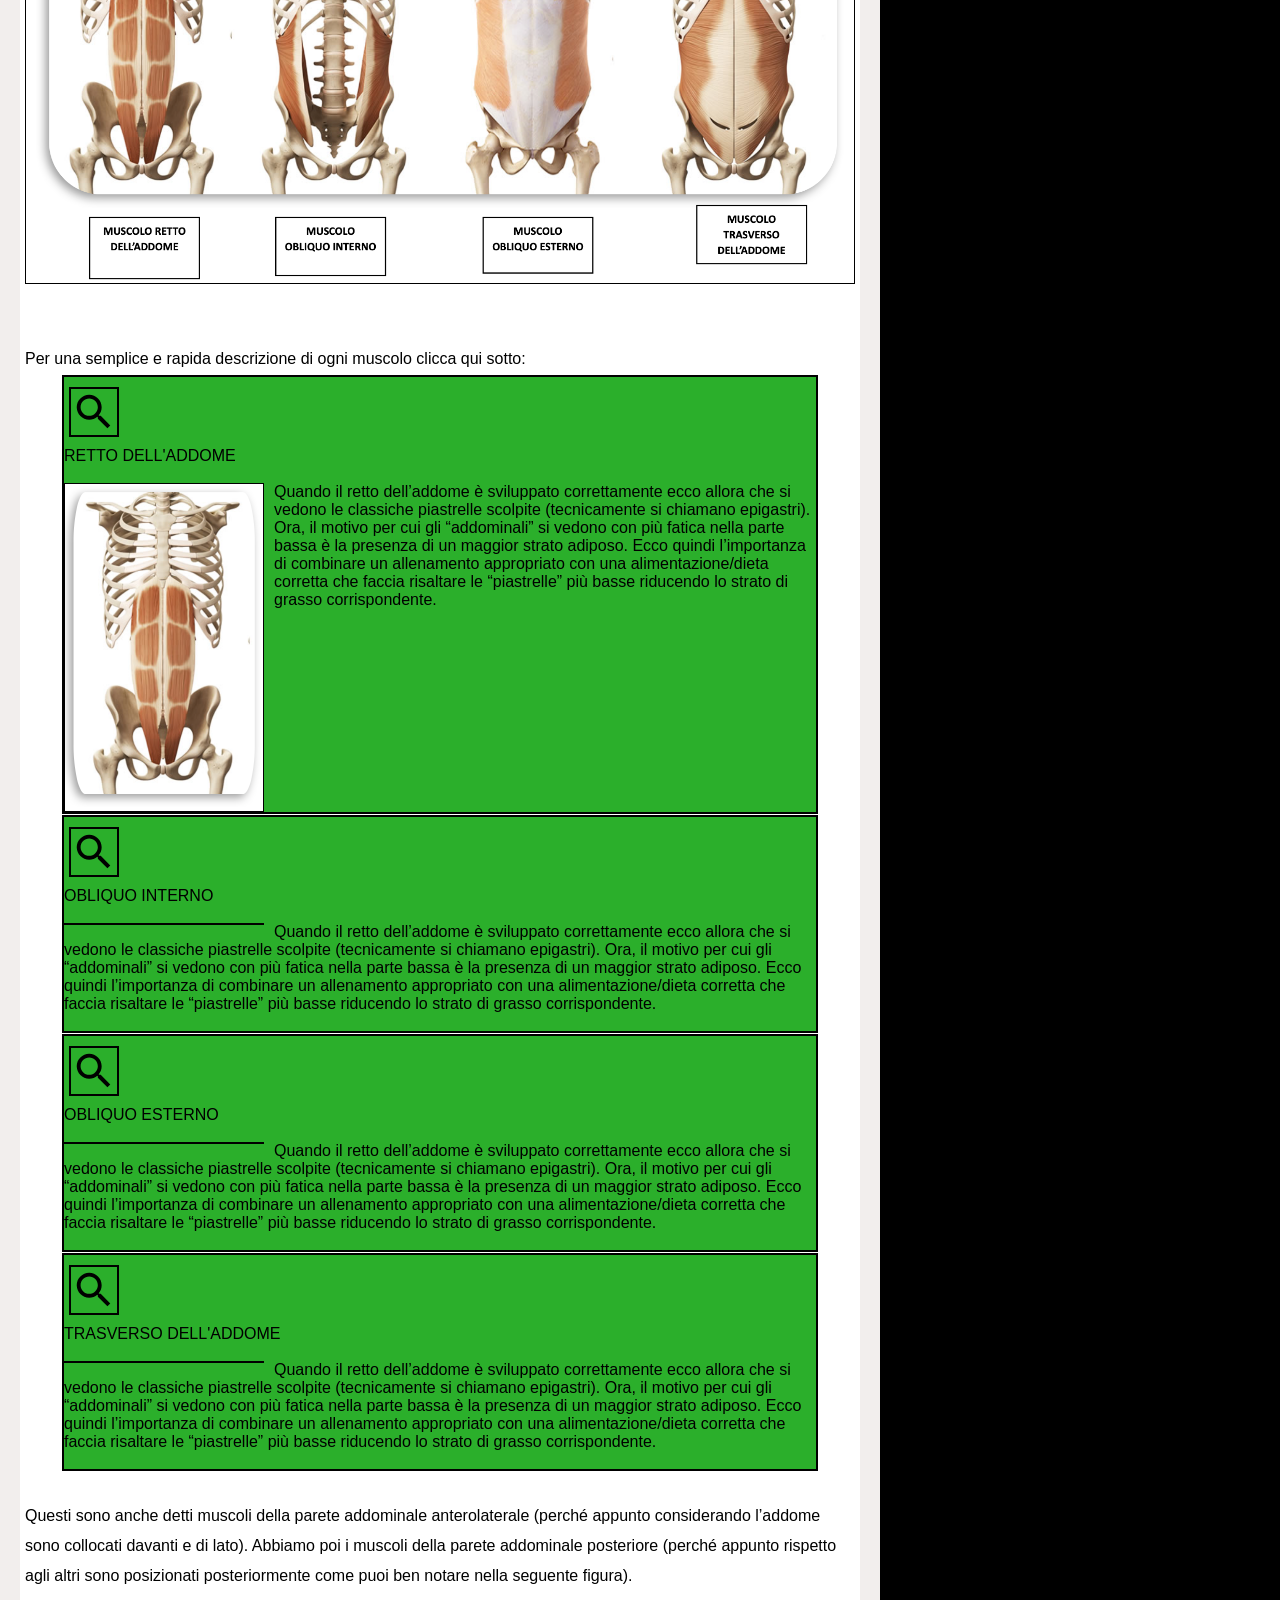
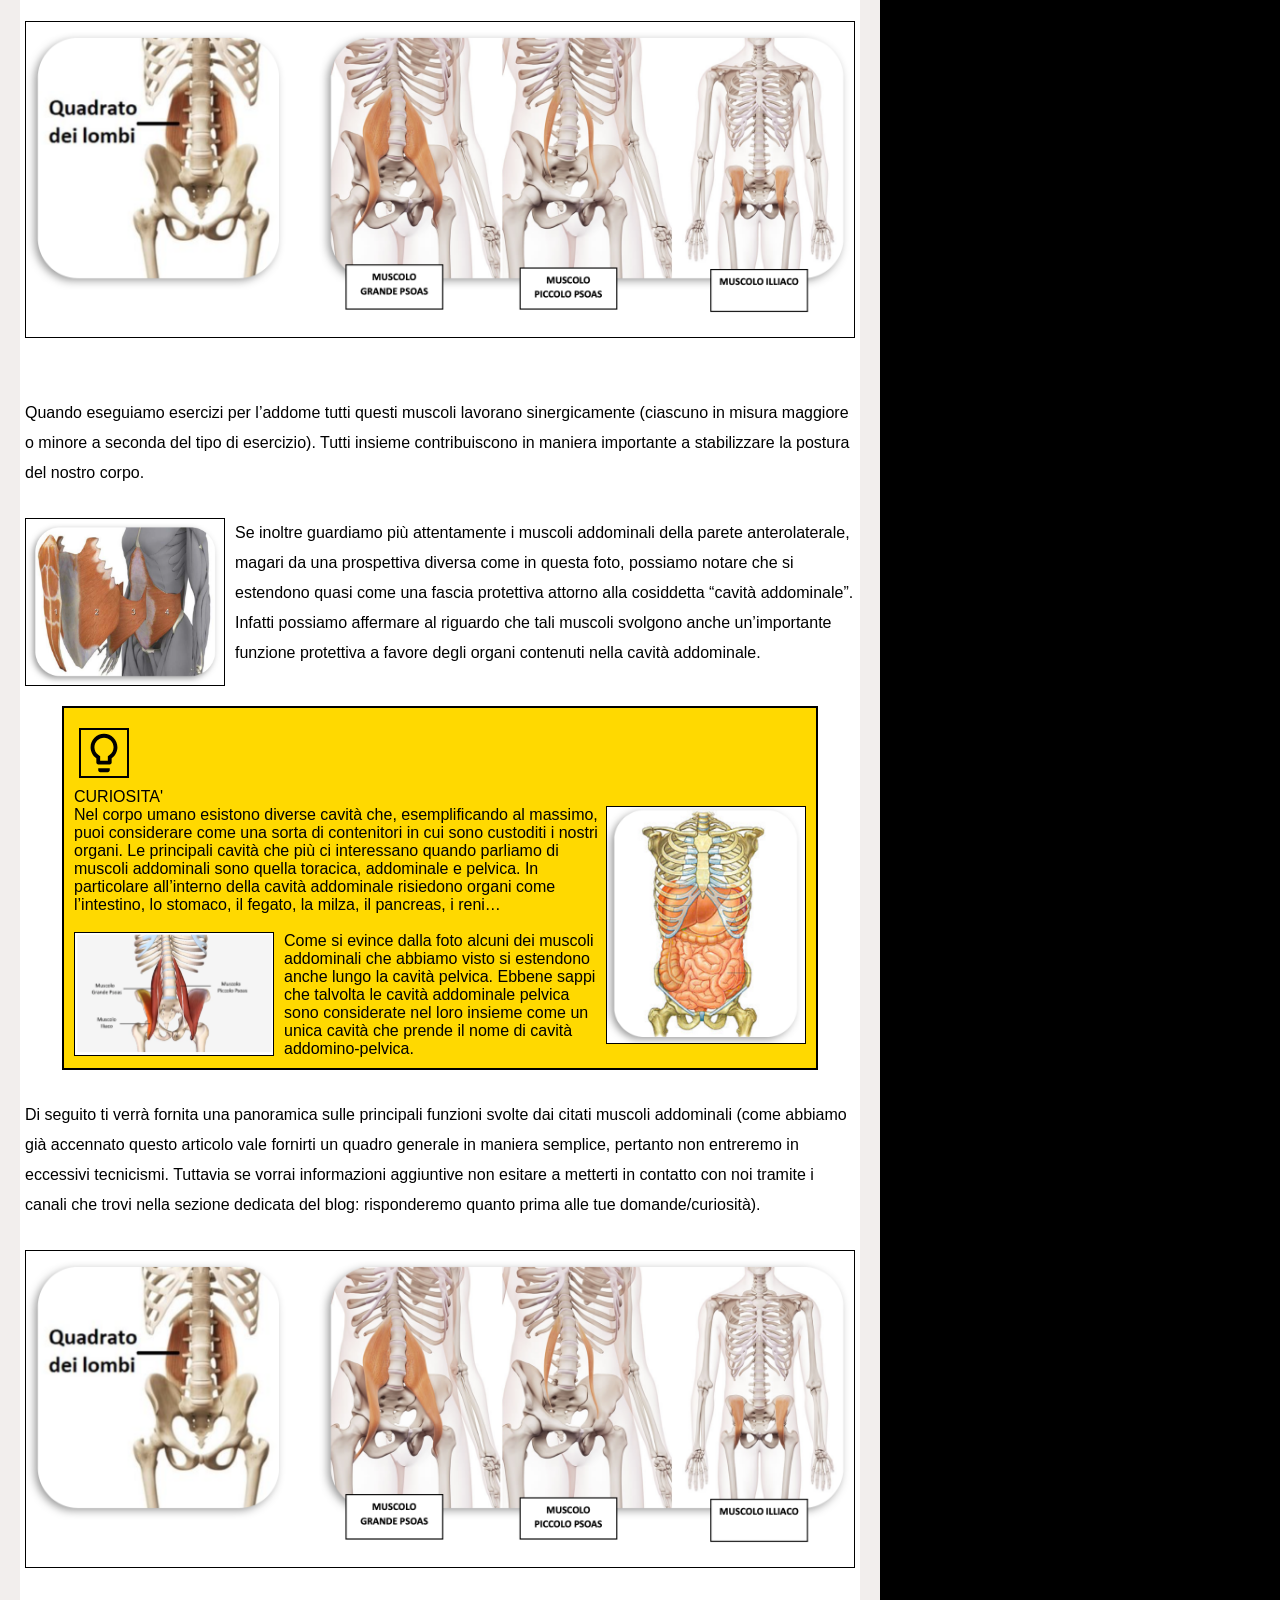
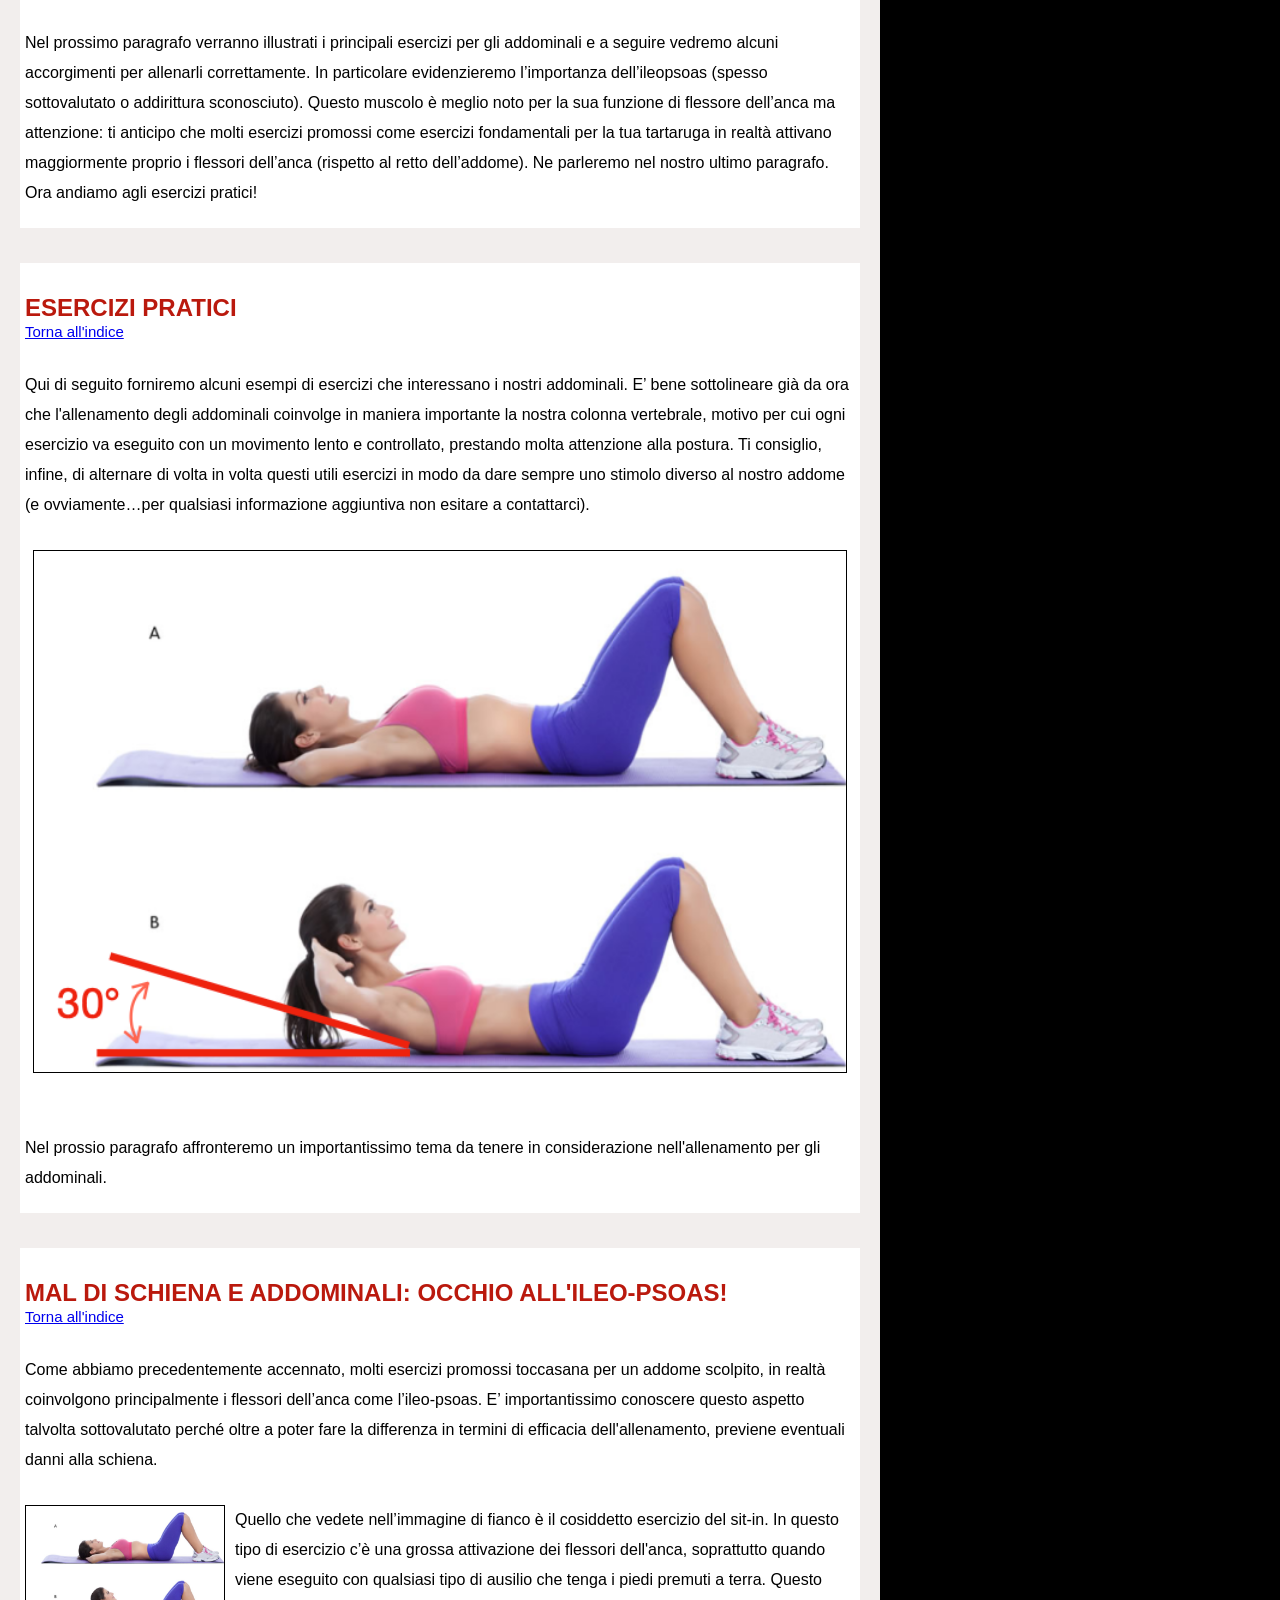
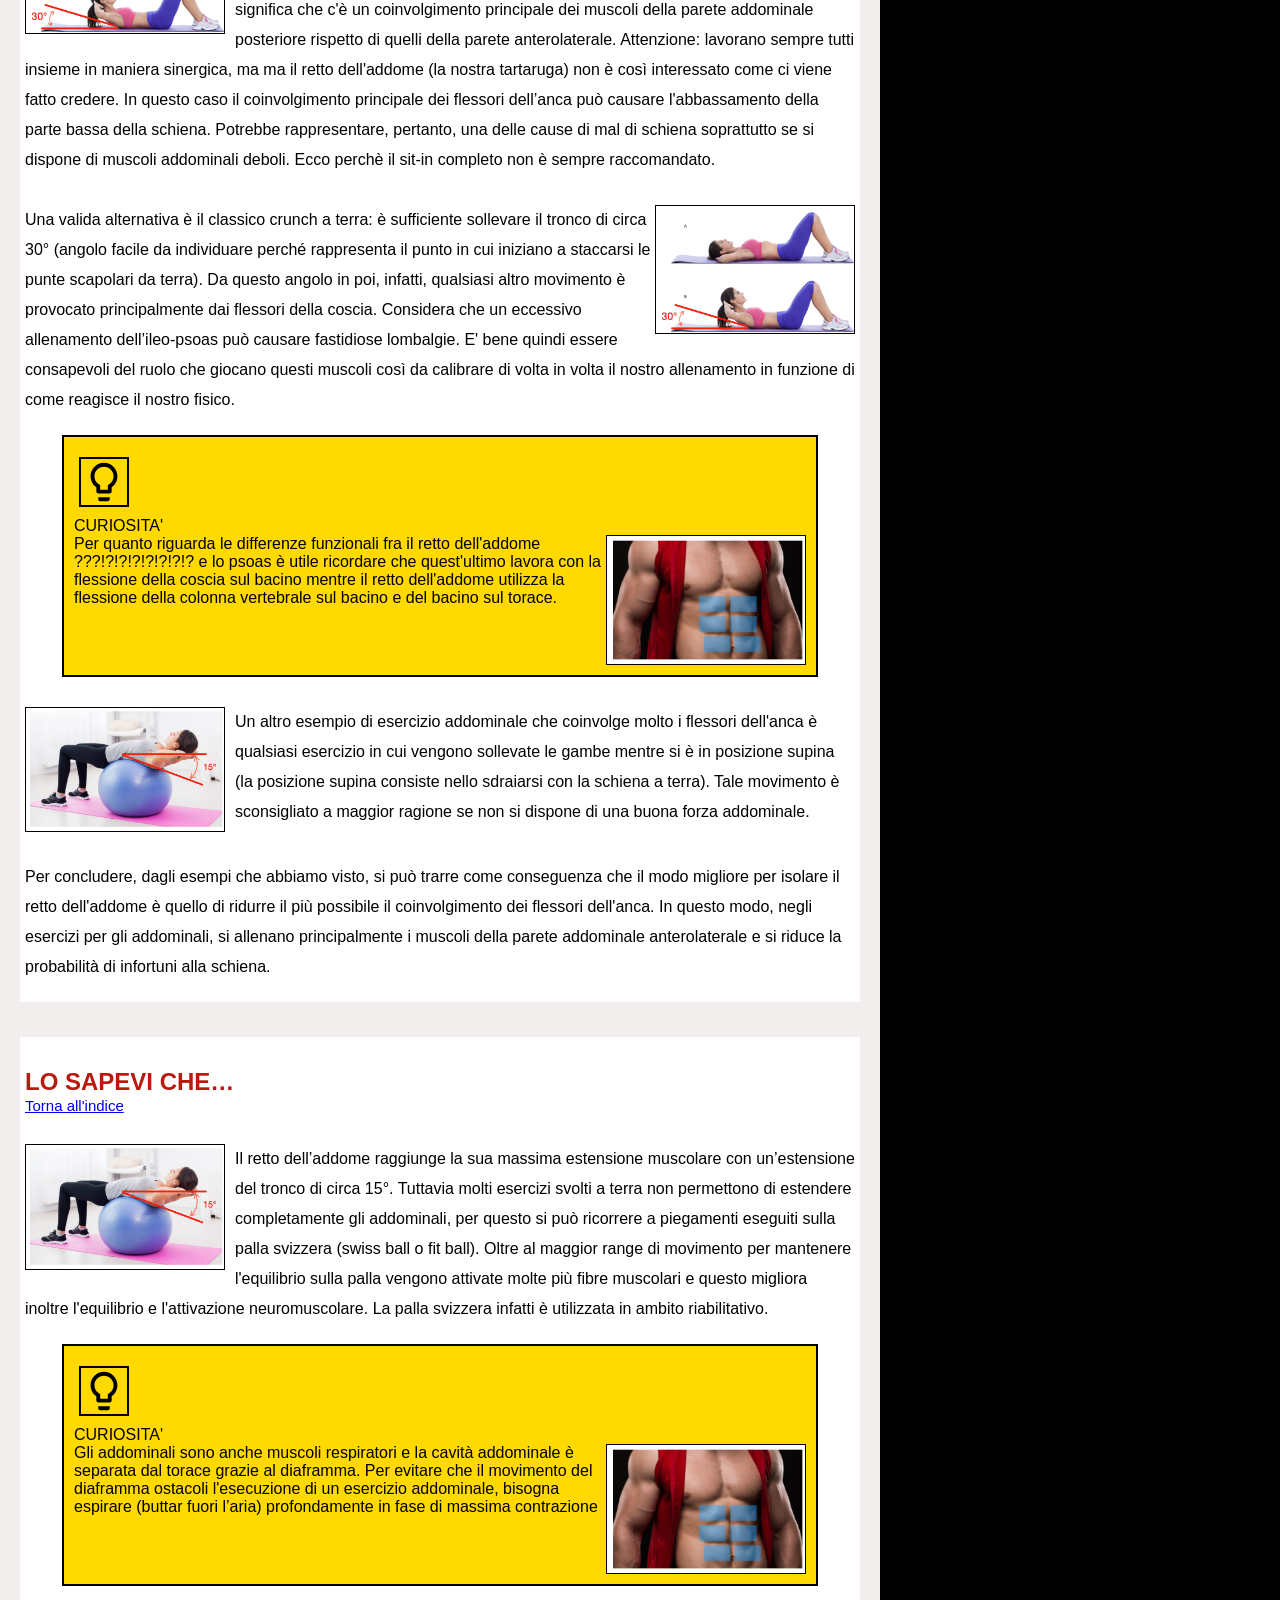
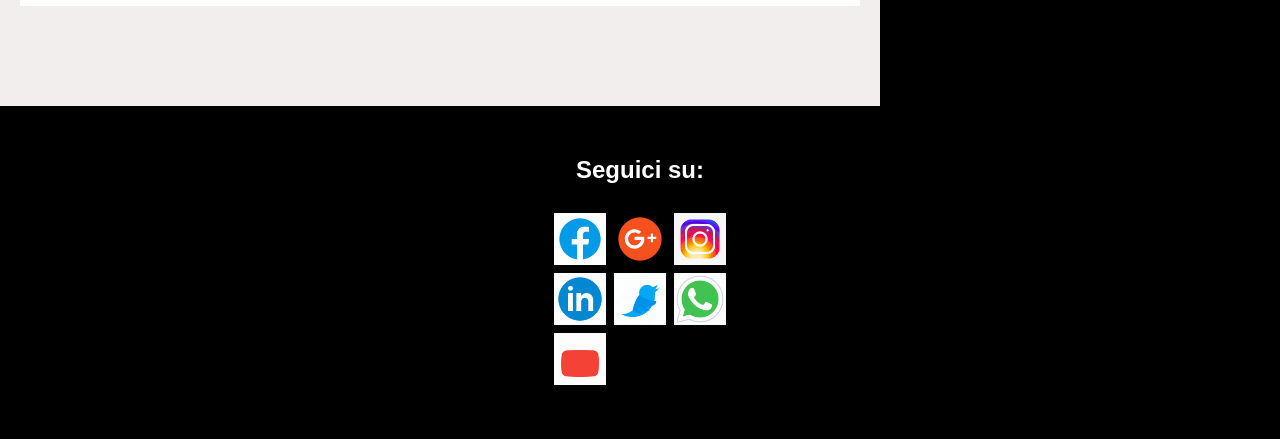
==== commit b49763bc: "Add files via upload" ====
--- a/htmlPages/article1.html
+++ b/htmlPages/article1.html
@@ -1,260 +1,306 @@
- <!DOCTYPE html>
+<!DOCTYPE html>
 <html lang="en" dir="ltr">
   <head>
     <meta charset="utf-8">
+    <meta name="viewport" content="width=device-width, user-scalable=no,initial-scale=1.0, minimum-scale=1.0, maximum-scale=1.0">
     <link rel="stylesheet" href="css/fitnes.css">
     <link rel="stylesheet" href="css/form.css">
     <link rel="stylesheet" href="css/footer.css">
-
     <link rel="stylesheet" href="css/articolo.css">
-
-
-    <meta name="viewport" content="width=device-width, user-scalable=no,
-initial-scale=1.0, minimum-scale=1.0, maximum-scale=1.0">
     <title></title>
-
   </head>
+
   <body>
     <svg class="goUp" xmlns="http://www.w3.org/2000/svg" height="24px" viewBox="0 0 24 24" width="24px" fill="#000000"><path class="innerUp" d="M0 0h24v24H0V0z" fill="white"/><path d="M12 8l-6 6 1.41 1.41L12 10.83l4.59 4.58L18 14l-6-6z"/></svg>
     <!-- <img src="../svg/tornaSu.svg" alt="" > -->
     <nav id="naviga">
-      <img id="logo" src=""  alt="">
-
-      <!-- <div id="logo">FITNESS4U</div> -->
-
-    <div class="menuContainer">
-
-      <ul id="menu">
-        <li><a href="../index.html">Home</a></li>
-        <li><a href="#">Chi sono</a></li>
-        <!-- <li><a href="#">Contatti</a></li> -->
-        <li><a href="#">Newsletter</a></li>
-      </ul>
-
-
-    </div>
+      <img id="logo" src="" alt="">
+      <div class="menuContainer">
+        <ul id="menu">
+          <li><a href="../index.html">Home</a></li>
+          <li><a href="#">Chi sono</a></li>
+          <li><a href="#">Newsletter</a></li>
+        </ul>
+      </div>
       <img src="../svg/close.svg" alt="" class="close">
       <img src="../svg/menu.svg" alt="" class="openMenu">
     </nav>
 
-
-
-<div class="totale_bianco" id="indice">
-
-  <div class="contenitore_articoli">
-    <h1 class="titoloArticolo">ADDOMINALI: QUELLO CHE NON SEMPRE TI DICONO!</h1>
-    <p class="articleDate">20 febbraio 2022</p>
-    <p class="widthText borderRed">Benvenuto! In questo articolo ti verrà fornita una panoramica semplice e chiara di cosa si intende
-       per <strong>MUSCOLI ADDOMINALI</strong>, daremo uno sguardo a quelli principali e vedremo insime alcuni esercizi ed
-       accorgimenti da seguire per allenarli correttamente. <strong>RESTA FOCALIZZATO SUI TUI OBIETTIVI E INZIAMO SUBITO!</strong></p>
-
-    <ol class="indice" >
-      <li><a href="#generalita" id="generalita">ADDOMINALI ALTI E BASSI? UN MITO DA SFATARE!</a></li>
-      <li><a href="#muscoli">I MUSCOLI ADDOMINALI</a></li>
-      <li><a href="#ileopsoas">ESERCIZI PRATICI</a></li>
-      <li><a href="#losapevi">MAL DI SCHIENA E ADDOMINALI: OCCHIO ALL'ILEO-PSOAS!</a></li>
-      <li><a href="#losapevi">LO SAPEVI CHE…</a></li>
-    </ol>
-
-    <div class="para">
-      <h2 class="widthText" >ADDOMINALI ALTI E BASSI? UN MITO DA SFATARE!</h2>
-      <a href="#indice" class="tornaIndice">Torna all'indice</a>
-
-      <img src="../images/addominale.jpg" alt="" class="img_1">
-      <p class="widthText">Davanti a questa foto c’è chi giurerebbe di vedere ben scolpiti
-        sia gli “addominali bassi” che gli “addominali alti”. Purtroppo questo
-        “modo di dire” si è imposto talmente tanto nel gergo comune che sono in molti
-        a credere che le cose stiano davvero così. Gli effetti negativi di questa falsa
-        credenza possono addirittura comportare, in certi casi, errori di valutazione nella
-         metodologia di allenamento.
-        <br>
-        <br>
-          Ecco di seguito la raffigurazione di ciò che molte persone credono erroneamente:</p>
-        <img src="../images/article/no.png" alt="" class="img_2">
-        <p class="widthText">  Ecco invece come stanno davvero le cose:
-          <img src="../images/article/si.png" alt="" class="img_3">
+    <div class="totale_bianco" id="indice">
+      <div class="contenitore_articoli">
+        <h1 class="titoloArticolo">ADDOMINALI: QUELLO CHE NON SEMPRE TI DICONO!</h1>
+        <p class="articleDate">20 febbraio 2022</p>
+        <p class="widthText borderRed">Benvenuto! In questo articolo ti verrà fornita una panoramica semplice e chiara di cosa si intende
+           per <strong>MUSCOLI ADDOMINALI</strong>, daremo uno sguardo a quelli principali e vedremo insime alcuni esercizi ed
+           accorgimenti da seguire per allenarli correttamente. <strong>RESTA FOCALIZZATO SUI TUI OBIETTIVI E INZIAMO SUBITO!</strong>
         </p>
 
-        <p class="widthText">La cosiddetta “tartaruga addominale”, obiettivo estetico
-          ambito da milioni di persone, corrisponde ad un <strong>UNICO MUSCOLO</strong> e si chiama
-          tecnicamente <strong>RETTO DELL’ADDOME</strong>. Ecco una sua raffigurazione anatomica.
-          <img src="../images/article/addome.png" alt="Retto dell'Addome" class="img_4">
-        </p>
-
-        <p class="widthText">
-          Che cosa comporta questo aspetto? La risposta è semplice: se il RETTO DELL’ADDOME è un unico muscolo,
-           allora significa che quando lo alleniamo <strong>attiviamo le sue fibre muscolari TUTTE INSIEME</strong>: SEMPRE!
-        </p>
-
-        <p class="widthText" id="muscoli">
-          <strong>Non esistono</strong>, quindi, esercizi che isolino completamente la "parte bassa" del
-          retto dell’addome escudendo completamente la "parte alta".
-          Esistono, al massimo, esercizi che possono gravitare in misura maggiore
-          su una determinata porzione del muscolo. Ma il muscolo non è diviso in comportamenti
-          stagni e pertanto anche la restante porzione lavora, seppur in maniera minore.
-        </p>
-
-        <p class="widthText tip">
-          <span>CURIOSITA'</span>
-          <svg class="light" xmlns="http://www.w3.org/2000/svg" height="24px" viewBox="0 0 24 24" width="24px" fill="#000000"><path d="M0 0h24v24H0z" fill="none"/><path d="M9 21c0 .55.45 1 1 1h4c.55 0 1-.45 1-1v-1H9v1zm3-19C8.14 2 5 5.14 5 9c0 2.38 1.19 4.47 3 5.74V17c0 .55.45 1 1 1h6c.55 0 1-.45 1-1v-2.26c1.81-1.27 3-3.36 3-5.74 0-3.86-3.14-7-7-7zm2.85 11.1l-.85.6V16h-4v-2.3l-.85-.6C7.8 12.16 7 10.63 7 9c0-2.76 2.24-5 5-5s5 2.24 5 5c0 1.63-.8 3.16-2.15 4.1z"/></svg>
-          <img src="../images/article/piastrelle.png" alt="" class="img_5">
-        Quando il retto dell’addome è sviluppato correttamente ecco allora che  si vedono le classiche piastrelle scolpite (tecnicamente si chiamano epigastri). Ora, il motivo per cui gli “addominali” si vedono con più fatica nella parte bassa è la presenza di un maggior strato adiposo. Ecco quindi l’importanza di combinare un allenamento appropriato con una alimentazione/dieta corretta che faccia risaltare le “piastrelle” più basse riducendo lo strato di grasso corrispondente.
-        </p>
-
+        <ol class="indice" >
+          <li><a href="#generalita" id="generalita">ADDOMINALI ALTI E BASSI? UN MITO DA SFATARE!</a></li>
+          <li><a href="#muscoli">I MUSCOLI ADDOMINALI</a></li>
+          <li><a href="#ileopsoas">ESERCIZI PRATICI</a></li>
+          <li><a href="#losapevi">MAL DI SCHIENA E ADDOMINALI: OCCHIO ALL'ILEO-PSOAS!</a></li>
+          <li><a href="#losapevi">LO SAPEVI CHE…</a></li>
+        </ol>
+        <!-- inizio 1° paragrafo -->
+        <div class="para">
+          <h2 class="widthText" >ADDOMINALI ALTI E BASSI? UN MITO DA SFATARE!</h2>
+          <a href="#indice" class="tornaIndice">Torna all'indice</a>
+          <img src="../images/addominale.jpg" alt="" class="img_1">
+          <p class="widthText">Davanti a questa foto c’è chi giurerebbe di vedere ben scolpiti
+            sia gli “addominali bassi” che gli “addominali alti”. Purtroppo questo
+            “modo di dire” si è imposto talmente tanto nel gergo comune che sono in molti
+            a credere che le cose stiano davvero così. Gli effetti negativi di questa falsa
+            credenza possono addirittura comportare, in certi casi, errori di valutazione nella
+             metodologia di allenamento.
+             <br>
+             <br>
+              Ecco di seguito la raffigurazione di ciò che molte persone credono erroneamente:
+          </p>
+          <img src="../images/article/no.png" alt="" class="img_2">
+          <p class="widthText">  Ecco invece come stanno davvero le cose:
+            <img src="../images/article/si.png" alt="" class="img_3">
+          </p>
+          <p class="widthText">La cosiddetta “tartaruga addominale”, obiettivo estetico
+              ambito da milioni di persone, corrisponde ad un <strong>UNICO MUSCOLO</strong> e si chiama
+              tecnicamente <strong>RETTO DELL’ADDOME</strong>. Ecco una sua raffigurazione anatomica.
+            <img src="../images/article/addome.png" alt="Retto dell'Addome" class="img_4">
+          </p>
+          <p class="widthText">
+              Che cosa comporta questo aspetto? La risposta è semplice: se il RETTO DELL’ADDOME è un unico muscolo,
+               allora significa che quando lo alleniamo <strong>attiviamo le sue fibre muscolari TUTTE INSIEME</strong>: SEMPRE!
+          </p>
+          <p class="widthText" id="muscoli">
+              <strong>Non esistono</strong>, quindi, esercizi che isolino completamente la "parte bassa" del
+              retto dell’addome escudendo completamente la "parte alta".
+              Esistono, al massimo, esercizi che possono gravitare in misura maggiore
+              su una determinata porzione del muscolo. Ma il muscolo non è diviso in comportamenti
+              stagni e pertanto anche la restante porzione lavora, seppur in maniera minore.
+          </p>
+
+          <div class="tip hidden">
+            <p class="labelCuriosita">
+              <svg class="light" xmlns="http://www.w3.org/2000/svg" height="24px" viewBox="0 0 24 24" width="24px" fill="#000000"><path d="M0 0h24v24H0z" fill="none"/><path d="M9 21c0 .55.45 1 1 1h4c.55 0 1-.45 1-1v-1H9v1zm3-19C8.14 2 5 5.14 5 9c0 2.38 1.19 4.47 3 5.74V17c0 .55.45 1 1 1h6c.55 0 1-.45 1-1v-2.26c1.81-1.27 3-3.36 3-5.74 0-3.86-3.14-7-7-7zm2.85 11.1l-.85.6V16h-4v-2.3l-.85-.6C7.8 12.16 7 10.63 7 9c0-2.76 2.24-5 5-5s5 2.24 5 5c0 1.63-.8 3.16-2.15 4.1z"/></svg>
+               CURIOSITA'
+            </p>
+            <p class="contentHidden">
+              <img src="../images/article/piastrelle.png" alt="" class="img_5">
+              Quando il retto dell’addome è sviluppato correttamente ecco allora che  si vedono le classiche piastrelle scolpite (tecnicamente si chiamano epigastri). Ora, il motivo per cui gli “addominali” si vedono con più fatica nella parte bassa è la presenza di un maggior strato adiposo. Ecco quindi l’importanza di combinare un allenamento appropriato con una alimentazione/dieta corretta che faccia risaltare le “piastrelle” più basse riducendo lo strato di grasso corrispondente.
+            </p>
+          </div>
+        </div>
+        <!-- fine 1° paragrafo -->
+        <!-- inizio 2° paragrafo -->
+        <div class="para">
+          <h2 class="widthText">I MUSCOLI ADDOMINALI</h2>
+          <a href="#indice" class="tornaIndice">Torna all'indice</a>
+          <p class="widthText">Il RETTO DELL’ADDOME è solo uno dei vari muscoli addominali. Esistono, cioè, altri muscoli che per la loro posizione o per la loro funzione possono essere classificati come muscoli addominali. Vediamo subito i principali:
+            <img src="../images/article/antero.png" alt="" class="img_3">
+          </p>
+
+          <p class="widthText">Per una semplice e rapida descrizione di ogni muscolo clicca qui sotto:</p>
+
+<!-- qui inizia il gruppo di elementi con descrizioni muscoli -->
+          <div class="dettaglio hidden">
+            <p class="labelCuriosita">
+              <svg class="light" xmlns="http://www.w3.org/2000/svg" height="24px" viewBox="0 0 24 24" width="24px" fill="#000000"><path d="M0 0h24v24H0V0z" fill="none"/><path d="M15.5 14h-.79l-.28-.27C15.41 12.59 16 11.11 16 9.5 16 5.91 13.09 3 9.5 3S3 5.91 3 9.5 5.91 16 9.5 16c1.61 0 3.09-.59 4.23-1.57l.27.28v.79l5 4.99L20.49 19l-4.99-5zm-6 0C7.01 14 5 11.99 5 9.5S7.01 5 9.5 5 14 7.01 14 9.5 11.99 14 9.5 14z"/></svg>
+               RETTO DELL'ADDOME
+            </p>
+            <p class="contentHidden colorContentDettaglio">
+              <br>
+              <img src="../images/article/addome.png" alt="" class="img_5">
+              Quando il retto dell’addome è sviluppato correttamente ecco allora che  si vedono le classiche piastrelle scolpite (tecnicamente si chiamano epigastri). Ora, il motivo per cui gli “addominali” si vedono con più fatica nella parte bassa è la presenza di un maggior strato adiposo. Ecco quindi l’importanza di combinare un allenamento appropriato con una alimentazione/dieta corretta che faccia risaltare le “piastrelle” più basse riducendo lo strato di grasso corrispondente.
+              <br>
+              <br>
+            </p>
+          </div>
+          <div class="dettaglio hidden">
+            <p class="labelCuriosita">
+              <svg class="light" xmlns="http://www.w3.org/2000/svg" height="24px" viewBox="0 0 24 24" width="24px" fill="#000000"><path d="M0 0h24v24H0V0z" fill="none"/><path d="M15.5 14h-.79l-.28-.27C15.41 12.59 16 11.11 16 9.5 16 5.91 13.09 3 9.5 3S3 5.91 3 9.5 5.91 16 9.5 16c1.61 0 3.09-.59 4.23-1.57l.27.28v.79l5 4.99L20.49 19l-4.99-5zm-6 0C7.01 14 5 11.99 5 9.5S7.01 5 9.5 5 14 7.01 14 9.5 11.99 14 9.5 14z"/></svg>
+               OBLIQUO INTERNO
+            </p>
+            <p class="contentHidden colorContentDettaglio">
+              <br>
+              <img src="../images/article/obliquoInterno.png" alt="" class="img_5">
+              Quando il retto dell’addome è sviluppato correttamente ecco allora che  si vedono le classiche piastrelle scolpite (tecnicamente si chiamano epigastri). Ora, il motivo per cui gli “addominali” si vedono con più fatica nella parte bassa è la presenza di un maggior strato adiposo. Ecco quindi l’importanza di combinare un allenamento appropriato con una alimentazione/dieta corretta che faccia risaltare le “piastrelle” più basse riducendo lo strato di grasso corrispondente.
+              <br>
+              <br>
+            </p>
+          </div>
+          <div class="dettaglio hidden">
+            <p class="labelCuriosita">
+              <svg class="light" xmlns="http://www.w3.org/2000/svg" height="24px" viewBox="0 0 24 24" width="24px" fill="#000000"><path d="M0 0h24v24H0V0z" fill="none"/><path d="M15.5 14h-.79l-.28-.27C15.41 12.59 16 11.11 16 9.5 16 5.91 13.09 3 9.5 3S3 5.91 3 9.5 5.91 16 9.5 16c1.61 0 3.09-.59 4.23-1.57l.27.28v.79l5 4.99L20.49 19l-4.99-5zm-6 0C7.01 14 5 11.99 5 9.5S7.01 5 9.5 5 14 7.01 14 9.5 11.99 14 9.5 14z"/></svg>
+               OBLIQUO ESTERNO
+            </p>
+            <p class="contentHidden colorContentDettaglio">
+              <br>
+              <img src="../images/article/obliquoEsterno.png" alt="" class="img_5">
+              Quando il retto dell’addome è sviluppato correttamente ecco allora che  si vedono le classiche piastrelle scolpite (tecnicamente si chiamano epigastri). Ora, il motivo per cui gli “addominali” si vedono con più fatica nella parte bassa è la presenza di un maggior strato adiposo. Ecco quindi l’importanza di combinare un allenamento appropriato con una alimentazione/dieta corretta che faccia risaltare le “piastrelle” più basse riducendo lo strato di grasso corrispondente.
+              <br>
+              <br>
+            </p>
+          </div>
+          <div class="dettaglio hidden">
+            <p class="labelCuriosita">
+              <svg class="light" xmlns="http://www.w3.org/2000/svg" height="24px" viewBox="0 0 24 24" width="24px" fill="#000000"><path d="M0 0h24v24H0V0z" fill="none"/><path d="M15.5 14h-.79l-.28-.27C15.41 12.59 16 11.11 16 9.5 16 5.91 13.09 3 9.5 3S3 5.91 3 9.5 5.91 16 9.5 16c1.61 0 3.09-.59 4.23-1.57l.27.28v.79l5 4.99L20.49 19l-4.99-5zm-6 0C7.01 14 5 11.99 5 9.5S7.01 5 9.5 5 14 7.01 14 9.5 11.99 14 9.5 14z"/></svg>
+               TRASVERSO DELL'ADDOME
+            </p>
+            <p class="contentHidden colorContentDettaglio">
+              <br>
+              <img src="../images/article/trasverso.png" alt="" class="img_5">
+              Quando il retto dell’addome è sviluppato correttamente ecco allora che  si vedono le classiche piastrelle scolpite (tecnicamente si chiamano epigastri). Ora, il motivo per cui gli “addominali” si vedono con più fatica nella parte bassa è la presenza di un maggior strato adiposo. Ecco quindi l’importanza di combinare un allenamento appropriato con una alimentazione/dieta corretta che faccia risaltare le “piastrelle” più basse riducendo lo strato di grasso corrispondente.
+              <br>
+              <br>
+            </p>
+          </div>
+<!-- qui finisce il gruppo di elementi con descrizioni muscoli -->
+
+
+          <p class="widthText">
+              Questi sono anche detti muscoli della parete addominale anterolaterale (perché appunto considerando l’addome sono collocati davanti e di lato).
+              Abbiamo poi i muscoli della parete addominale posteriore (perché appunto rispetto agli altri sono posizionati posteriormente come puoi ben notare nella seguente figura).
+            <img src="../images/article/posteriori.png" alt="" class="img_3">
+          </p>
+          <p class="widthText">
+              Quando eseguiamo esercizi per l’addome tutti questi muscoli lavorano sinergicamente (ciascuno in misura maggiore o minore a seconda del tipo di esercizio).
+              Tutti insieme contribuiscono in maniera importante a stabilizzare la postura del nostro corpo.
+              <br>
+              <br>
+            <img src="../images/article/cintura.png" alt="" class="img_5">
+              Se inoltre guardiamo più attentamente i muscoli addominali
+              della parete anterolaterale, magari da una prospettiva diversa come in questa foto, possiamo notare che si estendono quasi come una fascia protettiva attorno
+              alla cosiddetta “cavità addominale”. Infatti possiamo affermare al riguardo che tali muscoli svolgono anche un’importante funzione protettiva a favore degli
+              organi contenuti nella cavità addominale.
+          </p>
+
+          <div class="tip hidden">
+            <p class="labelCuriosita">
+              <svg class="light" xmlns="http://www.w3.org/2000/svg" height="24px" viewBox="0 0 24 24" width="24px" fill="#000000"><path d="M0 0h24v24H0z" fill="none"/><path d="M9 21c0 .55.45 1 1 1h4c.55 0 1-.45 1-1v-1H9v1zm3-19C8.14 2 5 5.14 5 9c0 2.38 1.19 4.47 3 5.74V17c0 .55.45 1 1 1h6c.55 0 1-.45 1-1v-2.26c1.81-1.27 3-3.36 3-5.74 0-3.86-3.14-7-7-7zm2.85 11.1l-.85.6V16h-4v-2.3l-.85-.6C7.8 12.16 7 10.63 7 9c0-2.76 2.24-5 5-5s5 2.24 5 5c0 1.63-.8 3.16-2.15 4.1z"/></svg>
+               CURIOSITA'
+            </p>
+            <p class="contentHidden">
+              <img src="../images/article/interno.png" alt="" class="img_6">
+              Nel corpo umano esistono diverse cavità che, esemplificando al massimo, puoi
+              considerare come una sorta di contenitori in cui sono custoditi i nostri organi.
+              Le principali cavità che più ci interessano quando parliamo di muscoli addominali sono
+              quella toracica, addominale e pelvica. In particolare all’interno della cavità
+              addominale risiedono organi come l’intestino, lo stomaco, il fegato, la milza,
+              il pancreas, i reni… <br> <br>
+              <img src="../images/article/psoas.png" alt="" class="img_5">Come si evince dalla foto alcuni dei muscoli addominali che abbiamo visto si estendono anche lungo la cavità pelvica.
+                Ebbene sappi che talvolta le cavità addominale pelvica sono considerate nel loro insieme come un unica cavità che prende il nome di cavità addomino-pelvica.
+            </p>
+          </div>
+          <p class="widthText">
+            Di seguito ti verrà fornita una panoramica sulle principali funzioni svolte dai
+            citati muscoli addominali (come abbiamo già accennato questo articolo vale fornirti
+            un quadro generale in maniera semplice, pertanto non entreremo in eccessivi tecnicismi.
+            Tuttavia se vorrai informazioni aggiuntive non esitare a metterti in contatto con noi
+            tramite i canali che trovi nella sezione dedicata del blog: risponderemo quanto prima alle
+            tue domande/curiosità).
+          <img src="../images/article/posteriori.png" alt="" class="img_3">
+          </p>
+          <p class="widthText">
+            Nel prossimo paragrafo verranno illustrati i principali esercizi per gli addominali e a seguire vedremo alcuni accorgimenti per allenarli correttamente. In particolare evidenzieremo l’importanza dell’ileopsoas (spesso sottovalutato o addirittura sconosciuto). Questo muscolo è meglio noto per la sua funzione di flessore dell’anca ma attenzione: ti anticipo che molti esercizi promossi come esercizi fondamentali per la tua tartaruga in realtà attivano maggiormente proprio i flessori dell’anca (rispetto al retto dell’addome). Ne parleremo nel nostro ultimo paragrafo. Ora andiamo agli esercizi pratici!
+          </p>
+        </div>
+        <!-- fine 2° paragrafo -->
+        <!-- inizio 3° paragrafo -->
+        <div class="para">
+          <h2 class="widthText" >ESERCIZI PRATICI</h2>
+          <a href="#indice" class="tornaIndice">Torna all'indice</a>
+          <p class="widthText">
+            Qui di seguito forniremo alcuni esempi di esercizi che interessano i nostri addominali. E’ bene sottolineare già da ora che l'allenamento degli addominali coinvolge in maniera importante la nostra colonna vertebrale, motivo per cui ogni esercizio va eseguito con un movimento lento e controllato, prestando molta attenzione alla postura. Ti consiglio, infine, di alternare di volta in volta questi utili esercizi in modo da dare sempre uno stimolo diverso al nostro addome (e ovviamente…per qualsiasi informazione aggiuntiva non esitare a contattarci).
+          <img src="../images/article/esercizi.png" alt="" class="img_7">
+          </p>
+          <!-- il seguente id=ileopsoas serve come marcatore per l'indice -->
+          <p id="ileopsoas" class="widthText">Nel prossio paragrafo
+            affronteremo un importantissimo tema da tenere
+            in considerazione nell'allenamento per gli addominali.
+          </p>
+        </div>
+        <div class="para">
+          <h2 class="widthText">MAL DI SCHIENA E ADDOMINALI: OCCHIO ALL'ILEO-PSOAS!</h2>
+          <a href="#indice" class="tornaIndice">Torna all'indice</a>
+          <p class="widthText">
+            Come abbiamo precedentemente accennato, molti esercizi promossi toccasana per un addome scolpito,
+            in realtà coinvolgono principalmente i flessori dell’anca come l’ileo-psoas.
+            E’ importantissimo conoscere questo aspetto talvolta sottovalutato perché oltre a poter fare la
+            differenza in termini di efficacia dell'allenamento, previene eventuali danni alla schiena.
+          </p>
+          <p class="widthText">
+            <img src="../images/article/esercizi.png" alt="" class="img_5">
+            Quello che vedete nell’immagine di fianco è il cosiddetto esercizio del sit-in.
+            In questo tipo di esercizio c’è una grossa attivazione dei flessori dell'anca,
+            soprattutto quando viene eseguito con qualsiasi tipo di ausilio che tenga i piedi premuti a terra.
+            Questo significa che c'è un coinvolgimento principale dei muscoli della parete addominale posteriore rispetto
+            di quelli della parete anterolaterale. Attenzione: lavorano sempre tutti insieme in maniera sinergica, ma
+            ma il retto dell'addome (la nostra tartaruga) non è così interessato come ci viene fatto credere.
+            In questo caso il coinvolgimento principale dei flessori dell’anca può causare l'abbassamento della parte bassa
+            della schiena. Potrebbe rappresentare, pertanto, una delle cause di mal di schiena soprattutto
+            se si dispone di muscoli addominali deboli. Ecco perchè il sit-in completo non è sempre raccomandato.
+          </p>
+          <p class="widthText">
+            <img src="../images/article/esercizi.png" alt="" class="img_6">
+            Una valida alternativa è il classico crunch a terra: è sufficiente sollevare il tronco di circa 30°
+            (angolo facile da individuare perché rappresenta il punto in cui iniziano a staccarsi le punte scapolari
+            da terra). Da questo angolo in poi, infatti, qualsiasi altro movimento è provocato principalmente
+            dai flessori della coscia. Considera che un eccessivo allenamento dell’ileo-psoas può causare fastidiose lombalgie.
+            E' bene quindi essere consapevoli del ruolo che giocano questi muscoli così da calibrare di volta in volta il
+            nostro allenamento in funzione di come reagisce il nostro fisico.
+          </p>
+
+          <div class="tip hidden">
+            <p class="labelCuriosita">
+              <svg class="light" xmlns="http://www.w3.org/2000/svg" height="24px" viewBox="0 0 24 24" width="24px" fill="#000000"><path d="M0 0h24v24H0z" fill="none"/><path d="M9 21c0 .55.45 1 1 1h4c.55 0 1-.45 1-1v-1H9v1zm3-19C8.14 2 5 5.14 5 9c0 2.38 1.19 4.47 3 5.74V17c0 .55.45 1 1 1h6c.55 0 1-.45 1-1v-2.26c1.81-1.27 3-3.36 3-5.74 0-3.86-3.14-7-7-7zm2.85 11.1l-.85.6V16h-4v-2.3l-.85-.6C7.8 12.16 7 10.63 7 9c0-2.76 2.24-5 5-5s5 2.24 5 5c0 1.63-.8 3.16-2.15 4.1z"/></svg>
+               CURIOSITA'
+            </p>
+            <p class="contentHidden">
+              <img src="../images/article/piastrelle.png" alt="" class="img_6">
+              Per quanto riguarda le differenze funzionali fra il retto dell'addome ???!?!?!?!?!?!?!? e lo psoas è utile ricordare che quest'ultimo lavora con la flessione della coscia sul bacino mentre il retto dell'addome utilizza la flessione della colonna vertebrale sul bacino e del bacino sul torace.
+            </p>
+          </div>
+          <p class="widthText">
+            <img src="../images/article/esercizi2.png" alt="" class="img_5">
+            Un altro esempio di esercizio addominale che coinvolge molto i flessori dell'anca è qualsiasi esercizio in cui vengono sollevate le gambe mentre si è in posizione supina (la posizione supina consiste nello sdraiarsi con la schiena a terra). Tale movimento è sconsigliato a maggior ragione se non si dispone di una buona forza addominale.
+            <br>
+          </p>
+          <p class="widthText" id="losapevi">
+            Per concludere, dagli esempi che abbiamo visto, si può trarre come conseguenza che il modo migliore per isolare il retto dell'addome è quello di ridurre il più possibile il coinvolgimento dei flessori dell'anca. In questo modo, negli esercizi per gli addominali, si allenano principalmente i muscoli della parete addominale anterolaterale e si riduce la probabilità di infortuni alla schiena.
+          </p>
+        </div>
+        <!-- fine 3° paragrafo -->
+        <!-- inizio 4° paragrafo -->
+        <div class="para">
+          <h2 class="widthText" >LO SAPEVI CHE…</h2>
+          <a href="#indice" class="tornaIndice">Torna all'indice</a>
+          <p class="widthText">
+            <img src="../images/article/esercizi2.png" alt="" class="img_5">
+              Il retto dell’addome raggiunge la sua massima estensione muscolare con un’estensione del tronco di circa 15°.
+              Tuttavia molti esercizi svolti a terra non permettono di estendere completamente gli addominali, per questo si può
+              ricorrere a piegamenti eseguiti sulla palla svizzera (swiss ball o fit ball). Oltre al maggior range di movimento
+              per mantenere l'equilibrio sulla palla vengono attivate molte più fibre muscolari e questo migliora inoltre l'equilibrio
+              e l'attivazione neuromuscolare. La palla svizzera infatti è utilizzata in ambito riabilitativo.
+          </p>
+          <!-- sotto c'è una curiosità -->
+          <div class="tip hidden">
+            <p class="labelCuriosita">
+              <svg class="light" xmlns="http://www.w3.org/2000/svg" height="24px" viewBox="0 0 24 24" width="24px" fill="#000000"><path d="M0 0h24v24H0z" fill="none"/><path d="M9 21c0 .55.45 1 1 1h4c.55 0 1-.45 1-1v-1H9v1zm3-19C8.14 2 5 5.14 5 9c0 2.38 1.19 4.47 3 5.74V17c0 .55.45 1 1 1h6c.55 0 1-.45 1-1v-2.26c1.81-1.27 3-3.36 3-5.74 0-3.86-3.14-7-7-7zm2.85 11.1l-.85.6V16h-4v-2.3l-.85-.6C7.8 12.16 7 10.63 7 9c0-2.76 2.24-5 5-5s5 2.24 5 5c0 1.63-.8 3.16-2.15 4.1z"/></svg>
+               CURIOSITA'
+            </p>
+            <p class="contentHidden">
+              <img src="../images/article/piastrelle.png" alt="" class="img_6">
+              Gli addominali sono anche muscoli respiratori e la cavità addominale è separata dal torace grazie al diaframma. Per evitare che il movimento del diaframma ostacoli l'esecuzione di un esercizio addominale, bisogna espirare (buttar fuori l’aria) profondamente in fase di massima contrazione
+            </p>
+          </div>
+        </div>
+        <!--fine 4° paragrafo -->
+        <!--sotto fine contenitore_articoli -->
       </div>
-      <div class="para">
-        <h2 class="widthText">I MUSCOLI ADDOMINALI</h2>
-        <a href="#indice" class="tornaIndice">Torna all'indice</a>
-
-        <p class="widthText">Il RETTO DELL’ADDOME è solo uno dei vari muscoli addominali. Esistono, cioè, altri muscoli che per la loro posizione o per la loro funzione possono essere classificati come muscoli addominali. Vediamo subito i principali:
-          <img src="../images/article/antero.png" alt="" class="img_3">
-        </p>
-
-        <p class="widthText">
-          Questi sono anche detti muscoli della parete addominale anterolaterale (perché appunto considerando l’addome sono collocati davanti e di lato).
-          Abbiamo poi i muscoli della parete addominale posteriore (perché appunto rispetto agli altri sono posizionati posteriormente come puoi ben notare nella seguente figura).
-        <img src="../images/article/posteriori.png" alt="" class="img_3">
-        </p>
-
-        <p class="widthText">
-          Quando eseguiamo esercizi per l’addome tutti questi muscoli lavorano sinergicamente (ciascuno in misura maggiore o minore a seconda del tipo di esercizio).
-          Tutti insieme contribuiscono in maniera importante a stabilizzare la postura del nostro corpo.
-          <br>
-          <br>
-          <img src="../images/article/cintura.png" alt="" class="img_5">
-
-          Se inoltre guardiamo più attentamente i muscoli addominali
-          della parete anterolaterale, magari da una prospettiva diversa come in questa foto, possiamo notare che si estendono quasi come una fascia protettiva attorno
-          alla cosiddetta “cavità addominale”. Infatti possiamo affermare al riguardo che tali muscoli svolgono anche un’importante funzione protettiva a favore degli
-          organi contenuti nella cavità addominale.
-        </p>
-
-      <p class="widthText tip">
-        <span>CURIOSITA'</span>
-        <svg class="light" xmlns="http://www.w3.org/2000/svg" height="24px" viewBox="0 0 24 24" width="24px" fill="#000000"><path d="M0 0h24v24H0z" fill="none"/><path d="M9 21c0 .55.45 1 1 1h4c.55 0 1-.45 1-1v-1H9v1zm3-19C8.14 2 5 5.14 5 9c0 2.38 1.19 4.47 3 5.74V17c0 .55.45 1 1 1h6c.55 0 1-.45 1-1v-2.26c1.81-1.27 3-3.36 3-5.74 0-3.86-3.14-7-7-7zm2.85 11.1l-.85.6V16h-4v-2.3l-.85-.6C7.8 12.16 7 10.63 7 9c0-2.76 2.24-5 5-5s5 2.24 5 5c0 1.63-.8 3.16-2.15 4.1z"/></svg>
-        <img src="../images/article/interno.png" alt="" class="img_6">
-      Nel corpo umano esistono diverse cavità che, esemplificando al massimo, puoi
-      considerare come una sorta di contenitori in cui sono custoditi i nostri organi.
-      Le principali cavità che più ci interessano quando parliamo di muscoli addominali sono
-      quella toracica, addominale e pelvica. In particolare all’interno della cavità
-      addominale risiedono organi come l’intestino, lo stomaco, il fegato, la milza,
-      il pancreas, i reni… <br> <br>
-       <img src="../images/article/psoas.png" alt="" class="img_5">Come si evince dalla foto alcuni dei muscoli addominali che abbiamo visto si estendono anche lungo la cavità pelvica.
-       Ebbene sappi che talvolta le cavità addominale pelvica sono considerate nel loro insieme come un unica cavità che prende il nome di cavità addomino-pelvica.
-      </p>
-
-      <p class="widthText">
-        Di seguito ti verrà fornita una panoramica sulle principali funzioni svolte dai citati muscoli addominali (come abbiamo già accennato questo articolo vale fornirti un quadro generale in maniera semplice, pertanto non entreremo in eccessivi tecnicismi. Tuttavia se vorrai informazioni aggiuntive non esitare a metterti in contatto con noi tramite i canali che trovi nella sezione dedicata del blog: risponderemo quanto prima alle tue domande/curiosità).
-
-      <img src="../images/article/posteriori.png" alt="" class="img_3">
-      </p>
-
-      <p class="widthText">
-        Nel prossimo paragrafo verranno illustrati i principali esercizi per gli addominali e a seguire vedremo alcuni accorgimenti per allenarli correttamente. In particolare evidenzieremo l’importanza dell’ileopsoas (spesso sottovalutato o addirittura sconosciuto). Questo muscolo è meglio noto per la sua funzione di flessore dell’anca ma attenzione: ti anticipo che molti esercizi promossi come esercizi fondamentali per la tua tartaruga in realtà attivano maggiormente proprio i flessori dell’anca (rispetto al retto dell’addome). Ne parleremo nel nostro ultimo paragrafo. Ora andiamo agli esercizi pratici!
-      </p>
-    </div>
-
-
-    <div class="para">
-      <h2 class="widthText" >ESERCIZI PRATICI</h2>
-      <a href="#indice" class="tornaIndice">Torna all'indice</a>
-
-      <p class="widthText">
-        Qui di seguito forniremo alcuni esempi di esercizi che interessano i nostri addominali. E’ bene sottolineare già da ora che l'allenamento degli addominali coinvolge in maniera importante la nostra colonna vertebrale, motivo per cui ogni esercizio va eseguito con un movimento lento e controllato, prestando molta attenzione alla postura. Ti consiglio, infine, di alternare di volta in volta questi utili esercizi in modo da dare sempre uno stimolo diverso al nostro addome (e ovviamente…per qualsiasi informazione aggiuntiva non esitare a contattarci).
-      <img src="../images/article/esercizi.png" alt="" class="img_7">
-      </p>
-      <p id="ileopsoas" class="widthText">Nel prossio paragrafo
-        affronteremo un importantissimo tema da tenere
-        in considerazione nell'allenamento per gli addominali.
-      </p>
-    </div>
-    <div class="para">
-      <h2 class="widthText">MAL DI SCHIENA E ADDOMINALI: OCCHIO ALL'ILEO-PSOAS!</h2>
-      <a href="#indice" class="tornaIndice">Torna all'indice</a>
-
-      <p class="widthText">
-        Come abbiamo precedentemente accennato, molti esercizi promossi toccasana per un addome scolpito,
-        in realtà coinvolgono principalmente i flessori dell’anca come l’ileo-psoas.
-        E’ importantissimo conoscere questo aspetto talvolta sottovalutato perché oltre a poter fare la
-        differenza in termini di efficacia dell'allenamento, previene eventuali danni alla schiena.
-      </p>
-      <p class="widthText">
-        <img src="../images/article/esercizi.png" alt="" class="img_5">
-        Quello che vedete nell’immagine di fianco è il cosiddetto esercizio del sit-in.
-        In questo tipo di esercizio c’è una grossa attivazione dei flessori dell'anca,
-        soprattutto quando viene eseguito con qualsiasi tipo di ausilio che tenga i piedi premuti a terra.
-        Questo significa che c'è un coinvolgimento principale dei muscoli della parete addominale posteriore rispetto
-        di quelli della parete anterolaterale. Attenzione: lavorano sempre tutti insieme in maniera sinergica, ma
-        ma il retto dell'addome (la nostra tartaruga) non è così interessato come ci viene fatto credere.
-        In questo caso il coinvolgimento principale dei flessori dell’anca può causare l'abbassamento della parte bassa
-        della schiena. Potrebbe rappresentare, pertanto, una delle cause di mal di schiena soprattutto
-        se si dispone di muscoli addominali deboli. Ecco perchè il sit-in completo non è sempre raccomandato.
-      </p>
-      <p class="widthText">
-        <img src="../images/article/esercizi.png" alt="" class="img_6">
-        Una valida alternativa è il classico crunch a terra: è sufficiente sollevare il tronco di circa 30°
-        (angolo facile da individuare perché rappresenta il punto in cui iniziano a staccarsi le punte scapolari
-        da terra). Da questo angolo in poi, infatti, qualsiasi altro movimento è provocato principalmente
-        dai flessori della coscia. Considera che un eccessivo allenamento dell’ileo-psoas può causare fastidiose lombalgie.
-        E' bene quindi essere consapevoli del ruolo che giocano questi muscoli così da calibrare di volta in volta il
-        nostro allenamento in funzione di come reagisce il nostro fisico.
-      </p>
-
-      <p class="widthText tip">
-        <span>CURIOSITA'</span>
-        <svg class="light" xmlns="http://www.w3.org/2000/svg" height="24px" viewBox="0 0 24 24" width="24px" fill="#000000"><path d="M0 0h24v24H0z" fill="none"/><path d="M9 21c0 .55.45 1 1 1h4c.55 0 1-.45 1-1v-1H9v1zm3-19C8.14 2 5 5.14 5 9c0 2.38 1.19 4.47 3 5.74V17c0 .55.45 1 1 1h6c.55 0 1-.45 1-1v-2.26c1.81-1.27 3-3.36 3-5.74 0-3.86-3.14-7-7-7zm2.85 11.1l-.85.6V16h-4v-2.3l-.85-.6C7.8 12.16 7 10.63 7 9c0-2.76 2.24-5 5-5s5 2.24 5 5c0 1.63-.8 3.16-2.15 4.1z"/></svg>
-      <img src="../images/article/piastrelle.png" alt="" class="img_6">
-      Per quanto riguarda le differenze funzionali fra il retto dell'addome ???!?!?!?!?!?!?!? e lo psoas è utile ricordare che quest'ultimo lavora con la flessione della coscia sul bacino mentre il retto dell'addome utilizza la flessione della colonna vertebrale sul bacino e del bacino sul torace.
-      </p>
-
-
-
-
-      <p class="widthText">
-        <img src="../images/article/esercizi2.png" alt="" class="img_5">
-        Un altro esempio di esercizio addominale che coinvolge molto i flessori dell'anca è qualsiasi esercizio in cui vengono sollevate le gambe mentre si è in posizione supina (la posizione supina consiste nello sdraiarsi con la schiena a terra). Tale movimento è sconsigliato a maggior ragione se non si dispone di una buona forza addominale.
-        <br>
-      </p>
-
-      <p class="widthText" id="losapevi">
-        Per concludere, dagli esempi che abbiamo visto, si può trarre come conseguenza che il modo migliore per isolare il retto dell'addome è quello di ridurre il più possibile il coinvolgimento dei flessori dell'anca. In questo modo, negli esercizi per gli addominali, si allenano principalmente i muscoli della parete addominale anterolaterale e si riduce la probabilità di infortuni alla schiena.
-      </p>
-    </div>
-
-    <div class="para">
-      <h2 class="widthText" >LO SAPEVI CHE…</h2>
-      <a href="#indice" class="tornaIndice">Torna all'indice</a>
-
-      <p class="widthText">
-      <img src="../images/article/esercizi2.png" alt="" class="img_5">
-      Il retto dell’addome raggiunge la sua massima estensione muscolare con un’estensione del tronco di circa 15°.
-      Tuttavia molti esercizi svolti a terra non permettono di estendere completamente gli addominali, per questo si può
-      ricorrere a piegamenti eseguiti sulla palla svizzera (swiss ball o fit ball). Oltre al maggior range di movimento
-      per mantenere l'equilibrio sulla palla vengono attivate molte più fibre muscolari e questo migliora inoltre l'equilibrio
-      e l'attivazione neuromuscolare. La palla svizzera infatti è utilizzata in ambito riabilitativo.
-      </p>
-<!-- sotto c'è una curiosità -->
-      <div class="widthText tip hidden">
-        <p class="labelCuriosita">
-          <svg class="light" xmlns="http://www.w3.org/2000/svg" height="24px" viewBox="0 0 24 24" width="24px" fill="#000000"><path d="M0 0h24v24H0z" fill="none"/><path d="M9 21c0 .55.45 1 1 1h4c.55 0 1-.45 1-1v-1H9v1zm3-19C8.14 2 5 5.14 5 9c0 2.38 1.19 4.47 3 5.74V17c0 .55.45 1 1 1h6c.55 0 1-.45 1-1v-2.26c1.81-1.27 3-3.36 3-5.74 0-3.86-3.14-7-7-7zm2.85 11.1l-.85.6V16h-4v-2.3l-.85-.6C7.8 12.16 7 10.63 7 9c0-2.76 2.24-5 5-5s5 2.24 5 5c0 1.63-.8 3.16-2.15 4.1z"/></svg>
-           CURIOSITA'
-        </p>
-
-      <p class="contentHidden">
-      <img src="../images/article/piastrelle.png" alt="" class="img_6">
-      Gli addominali sono anche muscoli respiratori e la cavità addominale è separata dal torace grazie al diaframma. Per evitare che il movimento del diaframma ostacoli l'esecuzione di un esercizio addominale, bisogna espirare (buttar fuori l’aria) profondamente in fase di massima contrazione
-      </p>
-
-    </div>
-
-
-
-  </div>
-
-  <!--sotto fine contenitore_articoli -->
-  </div>
 
   <form method="post" onsubmit="sendEmail(); reset(); return false;" class="contattami" action="index.html" method="post">
+<div class="insideContattami">
+
+
   <h1 class="testo1Contattati">Iscriviti alla Newsletter e ricevi gratuitamente l'opuscolo</h1>
 
   <section class="emailSection">
@@ -267,6 +313,8 @@
   </div>
   </div>
   </section>
+</div>
+
 
   </form>
   <!-- fine totale_bianco -->
@@ -277,22 +325,20 @@
 <div class="scrittaSocial">Seguici su:</div>
 
 <!-- class="icon" -->
-
-<div class="contattiSocial">
-  <img src="../gif/fb.gif" class="icon" alt="">
-  <img src="../gif/gplus.svg" class="icon" alt="">
-  <img src="../gif/insta.gif" class="icon" alt="">
-  <img src="../gif/link.gif" class="icon" alt="">
-  <img src="../gif/twit.gif" class="icon" alt="">
-  <img src="../gif/whatz.gif" class="icon" alt="">
-  <img src="../gif/youtube.gif" class="icon" alt="">
-</div>
-
-</div>
-
-  <script type="text/javascript" src="js/file.js"></script>
-  <script type="text/javascript" src="js/card.js"></script>
-
-  <script src="https://smtpjs.com/v3/smtp.js"t ype="text/javascript"></script>
+      <div class="contattiSocial">
+        <img src="../gif/fb.gif" class="icon" alt="">
+        <img src="../gif/gplus.svg" class="icon" alt="">
+        <img src="../gif/insta.gif" class="icon" alt="">
+        <img src="../gif/link.gif" class="icon" alt="">
+        <img src="../gif/twit.gif" class="icon" alt="">
+        <img src="../gif/whatz.gif" class="icon" alt="">
+        <img src="../gif/youtube.gif" class="icon" alt="">
+      </div>
+
+    </div>
+
+    <script type="text/javascript" src="js/file.js"></script>
+    <script type="text/javascript" src="js/card.js"></script>
+    <script src="https://smtpjs.com/v3/smtp.js" type="text/javascript"></script>
   </body>
 </html>
--- a/htmlPages/css/fitnes.css
+++ b/htmlPages/css/fitnes.css
@@ -14,10 +14,10 @@
 }
 
 .close {
-position: absolute;
-right: 30px;
-transform: scale(2.7);
-cursor:pointer;
+  position: absolute;
+  right: 30px;
+  transform: scale(2.7);
+  cursor:pointer;
 }
 
 .openMenu {
@@ -65,7 +65,8 @@
   list-style: none;
   display: flex;
   text-decoration: none;
-z-index: 99}
+  z-index: 99;
+}
 
 li {
   margin-right: 15px;
@@ -117,7 +118,6 @@
   margin-top: 200px;
   margin-left: 50px;
 }
-
 
 .bene4 {
   margin-top: 100px;
@@ -134,112 +134,37 @@
   color: red;
   text-align:right;
   cursor: pointer;
-  /* user-select: none; */
-}
-
-
-
-.totale_bianco {
-  display: flex;
-  flex-wrap: wrap;
-  padding-top: 30px;
-  width: 100%;
-  justify-content: space-between;
-  z-index: 1;
-}
-
-/* .container2 {
-  top: 165px ;
-  width: 20%;
-  height: 400px;
-} */
-
-.black {
-  /* background: black;
-  opacity: 1; */
- /* transition: opacity 0.5s ease-in-out;
- -moz-transition: opacity 0.5s ease-in-out;
- -webkit-transition: opacity 0.5s ease-in-out; */
- /* transform: scale(1);
- transition: 0.5s; */
-}
-
-/* .black:hover{
-  background: linear-gradient(to top right, black 45%, white 100%);
-  transform: scale(1.03);
-  transition: 0.5s ease-out;
-  opacity: 1;
-}
-
-.black:active {
-  transform: translateY(4px);
-  transition: 0.06s ease-in-out;
-} */
-
-/* .uno, .due, .tre, .quattro {
-  width: 100%;
-  height:70px;
-  margin-bottom: 15px;
-  color: white;
-  font-weight: bolder;
-  font-size: 1.7vw;
-  text-align: center;
-  line-height: 70px;
-  box-shadow: 5px 5px 10px 2px #333333;
-  cursor: pointer;
-  background: linear-gradient(to right,white 50%, red 50%, red);
-  background-size: 200%;
-  -webkit-background-clip: text;
-  -webkit-text-fill-color: transparent;
-  transition: 0.5s ease-out;
-  z-index: 10;
-} */
-
-/* .uno, .due {
-  padding-top: 16px;
-  line-height: 20px;
-}
-
-.uno:hover , .due:hover , .tre:hover , .quattro:hover {
-background-position: -100%;
-} */
+}
+
 
 .goUp {
-z-index: 100;
-transform: scale(3);
+transform: scale(2);
 border-radius: 50%;
 position: sticky;
-left: 90%;
+/* right: 400px; */
 top:90%;
-box-shadow: 5px 5px 10px 2px #333333;
+left:90%;
+box-shadow: none;
 z-index: 1000;
+border: .5px solid white;
 /* il display è none perchè viene cambiato da JS */
+fill:white;
+}
+
+.innerUp {
+  fill:rgb(186, 25, 13);
 }
 
 .goUp:active {
-  transform: scale(3) translateY(2px);
+  transform: scale(2);
 }
 
 html {
   scroll-behavior: smooth;
 }
-/*
-.contattamiContainer{
-  width: 100%;
-  height: 400px;
-  background: green;
-  display: flex;
-} */
-
 
 /* è solo per .guardami */
-@media (min-width:830px) and (max-width:1028px) {
-  #naviga {
-    height: 80px;
-  }
-}
-
-@media (min-width:768px) and (max-width:829px) {
+@media (min-width:768px) and (max-width:1028px) {
   #naviga {
     height: 80px;
   }
@@ -338,11 +263,9 @@
   }
 }
 
-/* è solo per .guardami */
 @media (min-width:545px) and (max-width:625px) {
     #naviga {
       height: 80px;
-      /* z-index: 1; */
     }
 
     .menuContainer {
@@ -357,7 +280,6 @@
       display: block;
       margin-top: 0px;
       padding-top: 350px;
-      /* background-color: black; */
       line-height: 50px;
     }
 
@@ -396,7 +318,6 @@
   }
 }
 
-  /* è solo per .guardami */
 @media (min-width:481px) and (max-width:544px) {
 
   #logo {
@@ -418,7 +339,6 @@
 @media (min-width:481px) and (max-width:519px) {
   #naviga {
     height: 80px;
-    /* z-index: 1; */
   }
 
   #logo {
@@ -489,9 +409,6 @@
 }
 
 @media (min-width:425px) and (max-width:480px) {
-
-  /* AAA here start from https://www.proglobalbusinesssolutions.com/css-hover-effects/ ...studyit */
-
     nav{
       float: none;
       clear: both;
@@ -551,8 +468,6 @@
     nav li:nth-child(3) a:after{ background: red; }
     nav li:last-child a:after{ background: red; }
 
-    /* AAA here finish from https://www.proglobalbusinesssolutions.com/css-hover-effects/ ...studyit */
-
   #naviga {
     height: 70px;
   }
@@ -765,5 +680,26 @@
     padding-bottom: 600px;
   }
 
-
-}
+  .goUp {
+  transform: scale(2);
+  border-radius: 50%;
+  position: sticky;
+  left: 85%;
+  top:90%;
+  box-shadow: none;
+  z-index: 1000;
+  border: .5px solid white;
+  /* il display è none perchè viene cambiato da JS */
+  fill:white;
+
+  }
+
+  .innerUp {
+    fill:rgb(186, 25, 13);
+  }
+
+  .goUp:active {
+    transform: scale(2);
+
+
+}
--- a/htmlPages/css/form.css
+++ b/htmlPages/css/form.css
@@ -1,29 +1,35 @@
 
 
 .contattami {
-display: flex;
-flex-wrap: wrap;
-width: 30%;
-/* height: 350px; */
-/* background:rgb(245,144,145); */
-background: black;
-justify-content: center;
-align-content: flex-start;
+  display: flex;
+  flex-wrap: wrap;
+  background: black;
+  justify-content: center;
+  align-items:flex-start;
+}
 
+.insideContattami{
+  display: flex;
+  flex-wrap: wrap;
+  align-items: center;
+  justify-content: center;
+  position: sticky;
+  top:0px;
 }
 
 .testo1Contattati {
-font-size: 30px;
-width: 100%;
-text-align: center;
-color: white;
-margin-top: 150px;
-position: sticky;
-top:150px;
-/* shorthand padding: il primo è
-per top e bottom, il secondo
-è per left and right */
- padding: 0px 20px;
+  font-size: 30px;
+  /* INSERENDO IL 400PX IL DIV RESTA COSI LARGO nell'elemento
+   flex fino a quando non gli dico di essere diversamente */
+  width: 400px;
+  text-align: center;
+  color: white;
+  margin-top: 150px;
+  top:150px;
+  /* shorthand padding: il primo è
+  per top e bottom, il secondo
+  è per left and right */
+  padding: 0px 20px;
 }
 
 
@@ -31,10 +37,8 @@
   width: 90%;
   margin-top: 50px;
   height: 230px;
-  background: red;
+  background: rgb(186, 25, 13);
   box-shadow: 5px 5px 10px 2px #333333;
-  position: sticky;
-  top:300px;
 }
 
 .emailIcon {
@@ -72,7 +76,6 @@
   width: 200px;
 }
 
-
 .emailSubmit {
 font-size: 20px;
 font-weight: bold;
@@ -84,5 +87,8 @@
 text-align: center;
 }
 
-
-/* aaa per vedere le query vai ad articolo */
+@media (min-width:585) and (max-width:950px) {
+  .testo1Contattati {
+    width: 100%;
+  }
+}
--- a/htmlPages/css/articolo.css
+++ b/htmlPages/css/articolo.css
@@ -1,7 +1,16 @@
 
+.totale_bianco {
+  display: flex;
+  flex-wrap: nowrap;
+  padding-top: 30px;
+  z-index: 1;
+}
+
+.contattami{
+  width:400px;
+}
 
 .contenitore_articoli {
-  width: 70%;
   height: 100%;
   display: flex;
   flex-wrap: wrap;
@@ -10,16 +19,7 @@
   padding-top: 50px;
   padding-left:20px;
   padding-right:20px;
-  /* padding-left:min(35px); */
   background:rgb(242, 238, 237);
-}
-
-#ileopsoas{
-
-}
-
-.borderRed {
-  border: 1px solid rgb(186, 25, 13);
 }
 
 .titoloArticolo {
@@ -29,6 +29,10 @@
   width:100%;
   background: white;
 }
+/* segue un border stadard per il primo contenitore*/
+.borderRed {
+  border: 1px solid rgb(186, 25, 13);
+}
 
 .articleDate {
   width: 100%;
@@ -39,6 +43,7 @@
   font-size: 15px;
   color: grey;
 }
+
 .indice{
   margin-top: 30px;
   width:100%;
@@ -46,20 +51,18 @@
   padding-left: 5px;
   padding-bottom: 7px;
   color:black;
-  /* list-style-position: inside; */
   counter-reset: li;
   background: white;
 }
 
 .indice li {
+  display: grid;
+  counter-increment: li;
+  grid-template-columns: 20px 1fr;
   width:100%;
   text-align: left;
   text-shadow: none;
   color:black;
-  display: grid;
-  grid-template-columns: 20px 1fr;
-  /* line-height: 35px; */
-  counter-increment: li;
   padding-top: 7px;
 }
 
@@ -67,7 +70,6 @@
   content: counter(li) ".";
   text-align: left;
   font-weight: bold;
-
 }
 
 .indice a {
@@ -83,21 +85,18 @@
   padding-left: 5px;
 }
 
-
-
-
 .para {
   background: white;
   margin-top: 35px;
   display: flex;
   flex-wrap: wrap;
   justify-content: center;
+  padding-bottom: 20px;
 }
 
 h2 {
   color: rgb(186, 25, 13);
 }
-
 
 .widthText{
   width: 100%;
@@ -109,10 +108,32 @@
 }
 
 .tip{
-  background: rgb(250, 250, 110);
+  /* background: rgb(250, 250, 110);
+  background-image: linear-gradient(
+    185deg,
+    hsl(0deg 0% 100%) 0%,
+    hsl(45deg 100% 81%) 50%,
+    hsl(47deg 100% 58%) 100%
+  ); */
+
   border:2px solid black;
   width: 90%;
   position:relative;
+  /* margin-bottom: 20px; */
+  margin-top: 20px;
+  overflow: hidden;
+  background: #ffd900;
+  padding:10px;
+}
+
+.dettaglio{
+  border:2px solid black;
+  width: 90%;
+  position:relative;
+  margin-top: 1px;
+  overflow: hidden;
+  background: #2baf2b;
+  padding: 0px;
 }
 
 span {
@@ -138,8 +159,6 @@
   display: block;
 }
 
-
-
 .img_1 {
   width: 350px;
   /* height: 200px; */
@@ -187,11 +206,6 @@
   margin-right: auto;
 }
 
-.aaa{
-margin-top: 30px;
-
-}
-
 .img_5 {
   width: 200px;
   border: 1px solid black;
@@ -218,468 +232,82 @@
   margin-right: auto;
 }
 
-.space {
-}
-
-.articolo:hover{
-  transform: scale(1.02);
-  transition: 0.5s ease-in-out;
-}
-
-.articolo:hover .mese{
-  color: rgb(186, 25, 13);
-}
-
-.articolo:hover .giorno{
-  color: rgb(186, 25, 13);
-}
-
-.articoloContenitoreInterno {
-  display: block;
-  justify-content:space-around;
-  position: relative;
-  transform-style: preserve-3d;
-  justify-content: center;
-  /* box-shadow: 0 8px 32px 0 rgba(0,0,0,0.3); */
-  /* border: 1px solid rgba(255,255,255,0.18); */
-  transform-style: preserve-3d;
-}
-
-.articoloContenitoreInterno:hover {
-  box-shadow: 5px 5px 10px 2px #333333;
-}
-
-.guardami:hover .articoloContenitoreInterno {
-  box-shadow: 5px 5px 10px 2px #333333 !important;
-}
-
-.articoloContenitoreInterno:hover .articleImg{
-  transform: scale(1.2);
-}
-
-.articoloContImg {
-  overflow: hidden;
-  line-height:0px;
-}
-
-.articleImg {
-  transform: scale(1);
-  transition: 1s ease-in-out;
-  width: 100%;
-  cursor: pointer;
-}
-
-.data {
-  width: 55px;
-  height: 55px;
-  background: black;
-  position: absolute;
-  right: 0px;
-  top: 0px;
-  z-index: 1;
-  transform: translateZ(30px);
-  margin-top: 1px solid black;
-  cursor:default;
-  user-select: none;
-}
-
-.mese {
-  text-align: center;
-  font-size: 15px;
-  text-align: center;
-  font-weight: normal;
-  color: white;
-}
-
-.giorno {
-  font-size: 30px;
-  color:white;
-  text-align: center;
-  font-weight: bolder;
-}
-
-.interazioneArticolo {
-  width: 100%;
-  padding-top: 10px;
-  top:20%;
-  right: 0;
-  z-index: 1;
-  color:white;
-  cursor: pointer;
-  user-select: none;
-  /* l'animazione ei non esiste. E' uno stratagemma
-  vai a vedere l'animazione --variabile */
-  display: flex;
-  flex-wrap: wrap;
-  align-items: center;
-  justify-content: center;
-}
-
-
-.interazioneArticolo:hover {
-  /* background: black; */
-}
-
-.articolo:hover .interazioneArticolo{
-  animation: ruotaInterazione 5s ease-in-out infinite;
-}
-
-@keyframes ruotaInterazione {
-  0% {transform:   rotate(1.5deg);}
-  20% {transform:  rotate(-1.5deg);}
-  40% {transform:  rotate(1.5deg);}
-  60% {transform:  rotate(-1.5deg);}
-  90% {transform:  rotate(0deg);}
-}
-
-.interazioneArticoloIcona{
-  margin-bottom: 6px;
-  margin-left: 5px;
-  margin-right: 5px;
-  fill: black;
-}
-
-.interazioneArticoloIcona:hover{
-fill:rgb(186, 25, 13);
-}
-
-.interazioneArticoloIcona:active{
-  transform: translateY(4px) !important;
-}
-
-.descrizioneArticolo {
-  background: rgba(255,255,255,0.60);
-  border: 1px solid white;
-  box-shadow: 0 50px 80px 0 rgba(0,0,0,0.2);
-}
-
-.articolo h2 {
-  /* height: 55px;
-  line-height: 55px; */
-  width: 100%;
-  text-align: left;
-  font-size: 1em;
-  padding-left: 3px;
-  font-weight:bolder;
-  background: rgba(255,255,255,1);
-  color: black;
-  cursor: pointer;
-  user-select: none;
-}
-
-.articolo a {
-  text-decoration: none;
-}
-
-.articolo:hover h2 {
-  color:rgb(186, 25, 13);
-}
-
-   h2:active a{
-  color:blue;
-}
-
-.content {
-  width: 100%;
-  text-align: justify;
-  padding: 3% 3% 2% 3%;
-  font-size: 1em;
-  font-weight: normal;
-  color: black;
-  transform-style: preserve-3d;
-  text-align: center;
-  perspective-origin: top;
-}
-
-.enterArticle {
-  height: 100px;
-  background: green;
-}
-
-.guardami {
-  position: relative;
-  height: 30px;
-  color:white;
-  font-size: 14px;
-  font-weight: bold;
-  text-align: left;
-  width: 175px;
-  background-color: black;
-  /* devo impostare il seguente marin-right perchè altrimenti per questa larghezza screen non mi fa centrare */
-  line-height: 30px;
-  border-radius: 20px;
-  cursor: pointer;
-  user-select: none;
-  padding-left: 10px;
-  padding-right: 10px;
-  /* transform: translateZ(20px) ; */
-  margin-top: 0px;
-  z-index: 1;
-  left:50%;
-  transform:translateX(-50%);
-}
-
-
-
-.guardami:hover {
-  /* background-color: #262626; */
-  color:white;
-  background: black !important;
-}
-
-.guardami:active {
-  /* in pratica sto inserendo una animaizone
-  perchè già in .guardami c'è una animazione.
-  Quindi va in conflitto se qui non metto un'altra
-  che interrompe l'altra. */
-  animation: animazioneInesistente 1s ease-in-out !important;
-/* allora: facendo un po di prove ho visto che
-il transform è agià applicato altrove. In particolare
-c'è un -50% in guardami per allineare alla metà del contattamiContainer(vedi sito).
-quaindi dovendo giocare con le percentuali dopo varie prove
-ho visto che il vaolre -15px dà lo stesso risultato di un click. */
-  transform: translateX(-50%) translateY(7px) !important;
-}
-
-
-.articolo:hover .guardami {
-  /* per vedere l'animazione "ruota" vedi il keyframe ruota */
-  animation: ruota 5s ease-in-out infinite;
-  box-shadow: 5px 5px 10px 2px #333333;
-}
-
-@keyframes ruota {
-  /* questo si applica alla rotazione del pulsante
-  "vai all'altricolo". Quindi se ci sono variazioni
-  nel transform:translate allora vanno messe anche
-  qui dentro. */
-  0% {transform: translateX(-50%) rotate(1.5deg);}
-  20% {transform: translateX(-50%) rotate(-1.5deg);}
-  40% {transform: translateX(-50%) rotate(1.5deg);}
-  60% {transform: translateX(-50%) rotate(-1.5deg);}
-  90% {transform: translateX(-50%) rotate(0deg);}
-}
-
-.articolo:hover .guardami:after {
-  animation: look 1.1s ease-in-out infinite;
-}
-
-.articolo:active .guardami:after {
-  animation-play-state: paused;
-}
-
-.articolo:active .guardami {
-  animation-play-state: paused;
-}
-
- .guardami:after {
-  content:" ";
-  /* background: url(svg/arrowCircleRight.svg); */
-  background: url(../svg/arrowCircleRight.svg) no-repeat center center;
-  /* display: block; */
-  width:30px;
-  height: 30px;
-  position: absolute;
-  top: 0px;
-  right:2px;
-  z-index: 1;
-  /* a questa animazione abbiamo dato una variabile
-  afterback ....quando quindi la reimposto altrove
-  ecco che viene presa e quinid nonviene eseguita
-  quella che viene definite dopo la virgola. per vedere
-  vai alle classi dove è inserita afterback. Invece
-  l'animazione "ei" non esiste e quindi non verrà mai eseguita */
-  animation: var(--afterBack , ei 1.1s ease-in-out infinite);
-}
-
-.ppp {
-  /* qui definisco afterback che viene presa come variabile
-  privilegiata quando appunto è specificata. In partciolare
-  dal momento che viene definita, se applico appunto questa clsasse
-  a "guardami:after" evvo che laddove nelle proprietà vi è
-  un afterback allora viene sovrascritto questo. Afterback esegue
-  l'animazione translaPulsante (vedi keyframes)*/
-  --afterBack: translaPulsante 1.1s ease-in-out infinite !important;
-}
-
-.nnn{
-  /* questa è richiamata dal js
-  e assegna la classe a guardami. Si riferisce
-  al boxshadow di guardami che compare man mano che si
-  scrolla. AAA nella transition ho rispecificato il
-  box-shadow perchè la transazione in secondi
-  si applicava anche agli altri effetti della clsasse
-  importante di "guardami" come l'hover */
-  box-shadow: 5px 5px 10px 2px #333333;
-  transition: box-shadow 3s ease-in-out;
-}
-
-.ooo {
-  background: rgb(186, 25, 13);
-  animation: ioo 4s ease-in-out infinite !important;
-}
-
-
-.round{
-  /* border: 2.5px solid white; */
-  fill: black;
-  width:30px;
-  height: 30px;
-}
-
-.round:active {
-  fill:blue;
-}
-
-.space {
-  cursor: copy;
-  background: orange;
-  padding-top: 10px;
-  transform-style: preserve-3d;
-}
-
-
-
-@keyframes ioo {
-  /* ho inserito anche qui il translate avendolo nel
-  corpo della classe principale */
-  0% {transform: translateY(-50%) rotate(1.5deg);}
-  20% {transform: translateY(-50%)rotate(-1.5deg);}
-  40% {transform: translateY(-50%)rotate(1.5deg);}
-  60% {transform: translateY(-50%)rotate(-1.5deg);}
-  90% {transform: translateY(-50%) rotate(1.5deg);}
-}
-
-
-
-
-@keyframes translaPulsante {
-  50% {transform: translateX(-7px);}
-}
-
-@keyframes look {
-  50% {transform: translateX(-7px);}
-}
-
-
-
-
-
-
-
-
-@media (min-width:980px) and (max-width:1230px) {
-
-  .contenitore_articoli {
-    width: 60%;
-    justify-content: space-around;
+
+
+@media (min-width:585px) and (max-width:950px) {
+
+  .totale_bianco {
+    flex-wrap: wrap;
   }
 
   .contattami {
-width:40%;
-  }
-}
-
-
-
-@media (min-width:850px) and (max-width:979px) {
-
-  .contenitore_articoli {
-    width: 70%;
-    justify-content: space-around;
-  }
-
-  .contattami {
-width:30%;
-  }
-
-  .testo1Contattati{
-    font-size: 24px;
-  }
-}
-
-@media (min-width:650px) and (max-width:849px) {
-
-  .contenitore_articoli {
-    width: 50%;
-    justify-content: space-around;
-  }
-
-  .contattami {
-width:50%;
-  }
-
-  .intro{
-    width: 100%;
-  }
-
-}
-
-@media (min-width:585px) and (max-width:649px) {
+    width:100%;
+  }
 
   .contenitore_articoli {
     width: 100%;
-    justify-content: left;
+  }
+}
+
+
+@media (min-width:0px) and (max-width:584px) {
+
+  .totale_bianco {
+    flex-wrap: wrap;
   }
 
   .contattami {
-width:100%;
-  }
-
-  .testo1Contattati {
-  margin-top: 50px;
-  }
-}
-
-@media (min-width:0px) and (max-width:584px) {
+    width:100%;
+  }
 
   .contenitore_articoli {
     width: 100%;
-    justify-content: center;
-  }
-
-  .contattami {
-width:100%;
   }
 
   .testo1Contattati {
-  margin-top: 50px;
+    margin-top: 50px;
   }
 
 .labelCuriosita {
   display: flex;
   align-items: center;
   position: relative;
-  margin-left:
-}
-
-
+  /* border-bottom: 2px solid black; */
+}
 
 .labelCuriosita:after {
- content:" ";
- background: url(../../svg/frecciaGiu.svg) no-repeat center center;
-/* aaa nell'after ci vuole per forza una grandezza se imposti il bacground senza content */
- width:30px;
- height: 30px;
- position: absolute;
- top: 50%;
- transform: translateY(-50%);
- right:10px;
- z-index: 100000;
-}
-
+   content:" ";
+   background: url(../../svg/frecciaGiu.svg) no-repeat center center;
+  /* aaa nell'after ci vuole per forza una grandezza se imposti il bacground senza content */
+   width:30px;
+   height: 30px;
+   position: absolute;
+   top: 50%;
+   transform: translateY(-50%) scale(1.5);
+   right:10px;
+   /* z-index: 100000; */
+ }
 
 .contentHidden {
   overflow: hidden;
-  transition: 0.5s;
   height: 0;
   overflow-y: auto;
+  background-color: #fff200;
+  background-color: #f9e498;
+}
+
+
+
+.colorContentDettaglio {
+  background-color: rgb(3, 252, 119);
+  padding-left:10px;
+  padding-right: 10px;
 }
 
 .hidden.active .contentHidden{
-  height:100%;
-}
-
+  height:auto;
+  transition: 0.5s;
+}
 
 .hidden.active .labelCuriosita:after{
   content:" ";
@@ -689,44 +317,8 @@
   height: 30px;
   position: absolute;
   top: 50%;
-  transform: translateY(-50%);
+  transform: translateY(-50%) scale(1.5);
   right:10px;
-  z-index: 100000;
-}
-
-
-
-}
-
-/* seguono effetti al mese e giorno
-aggiunti tramite JS */
-.coloramiDiRosso {
-  color:rgb(186, 25, 13);
-}
-
-/* seguono effetti al articleImg
-aggiunti tramite JS */
-.ingrandiscimi {
-transform:  scale(1.2)!important;
-transition:  1s ease-in-out !important;
-}
-
-/* seguono effetti al articoloContenitoreInterno
-aggiunti tramite JS */
-.effettiVari {
-  box-shadow: 5px 5px 10px 2px #333333 !important;
-  transition: box-shadow 1s ease-in-out, transform 0.5s ease-in-out!important;
-  transform: scale(1.02) !important;
-  background: white;
-}
-
-/* seguono effetti al articoloContenitoreInterno
-aggiunti tramite JS */
-.effettiVari2 {
-  box-shadow: none;
-  transition: 1s ease-in-out;
-}
-
-.backgroundRosso{
-  background: rgb(186, 25, 13);
-}
+  /* z-index: ; */
+  }
+}
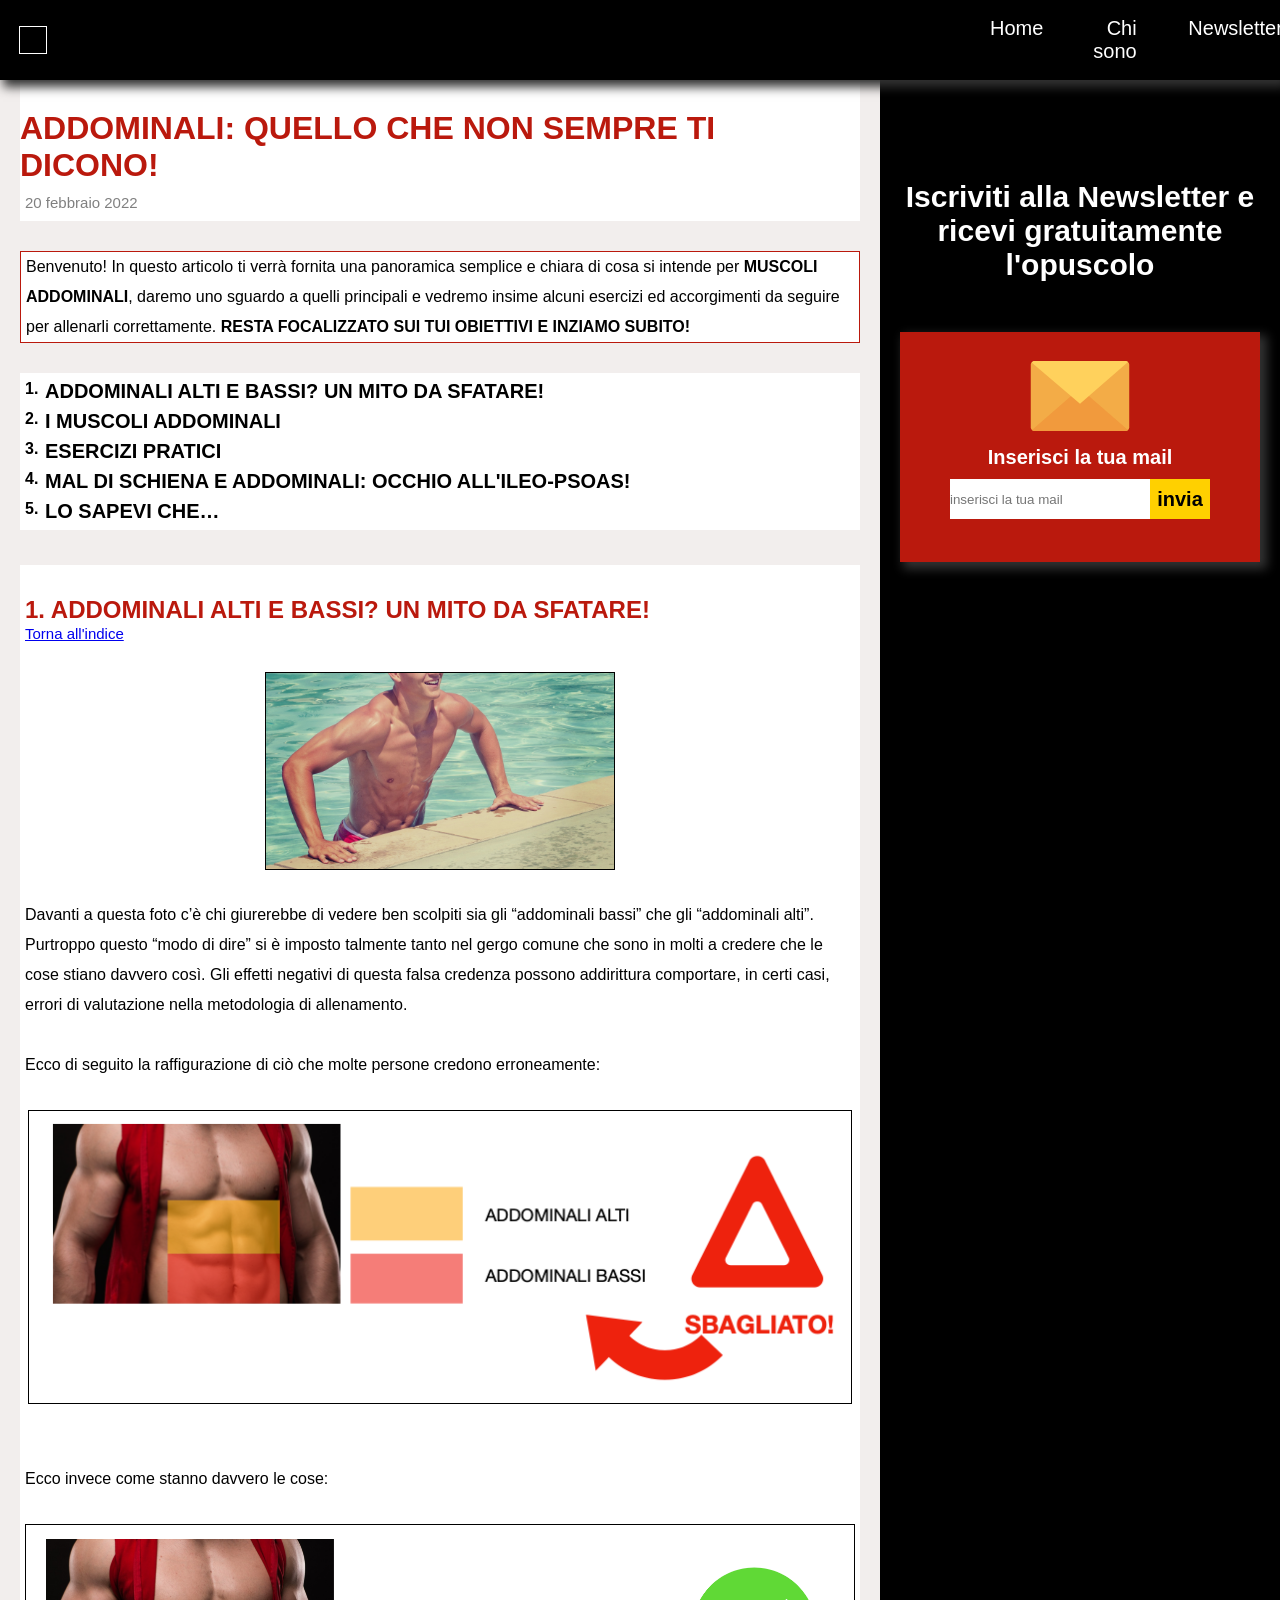
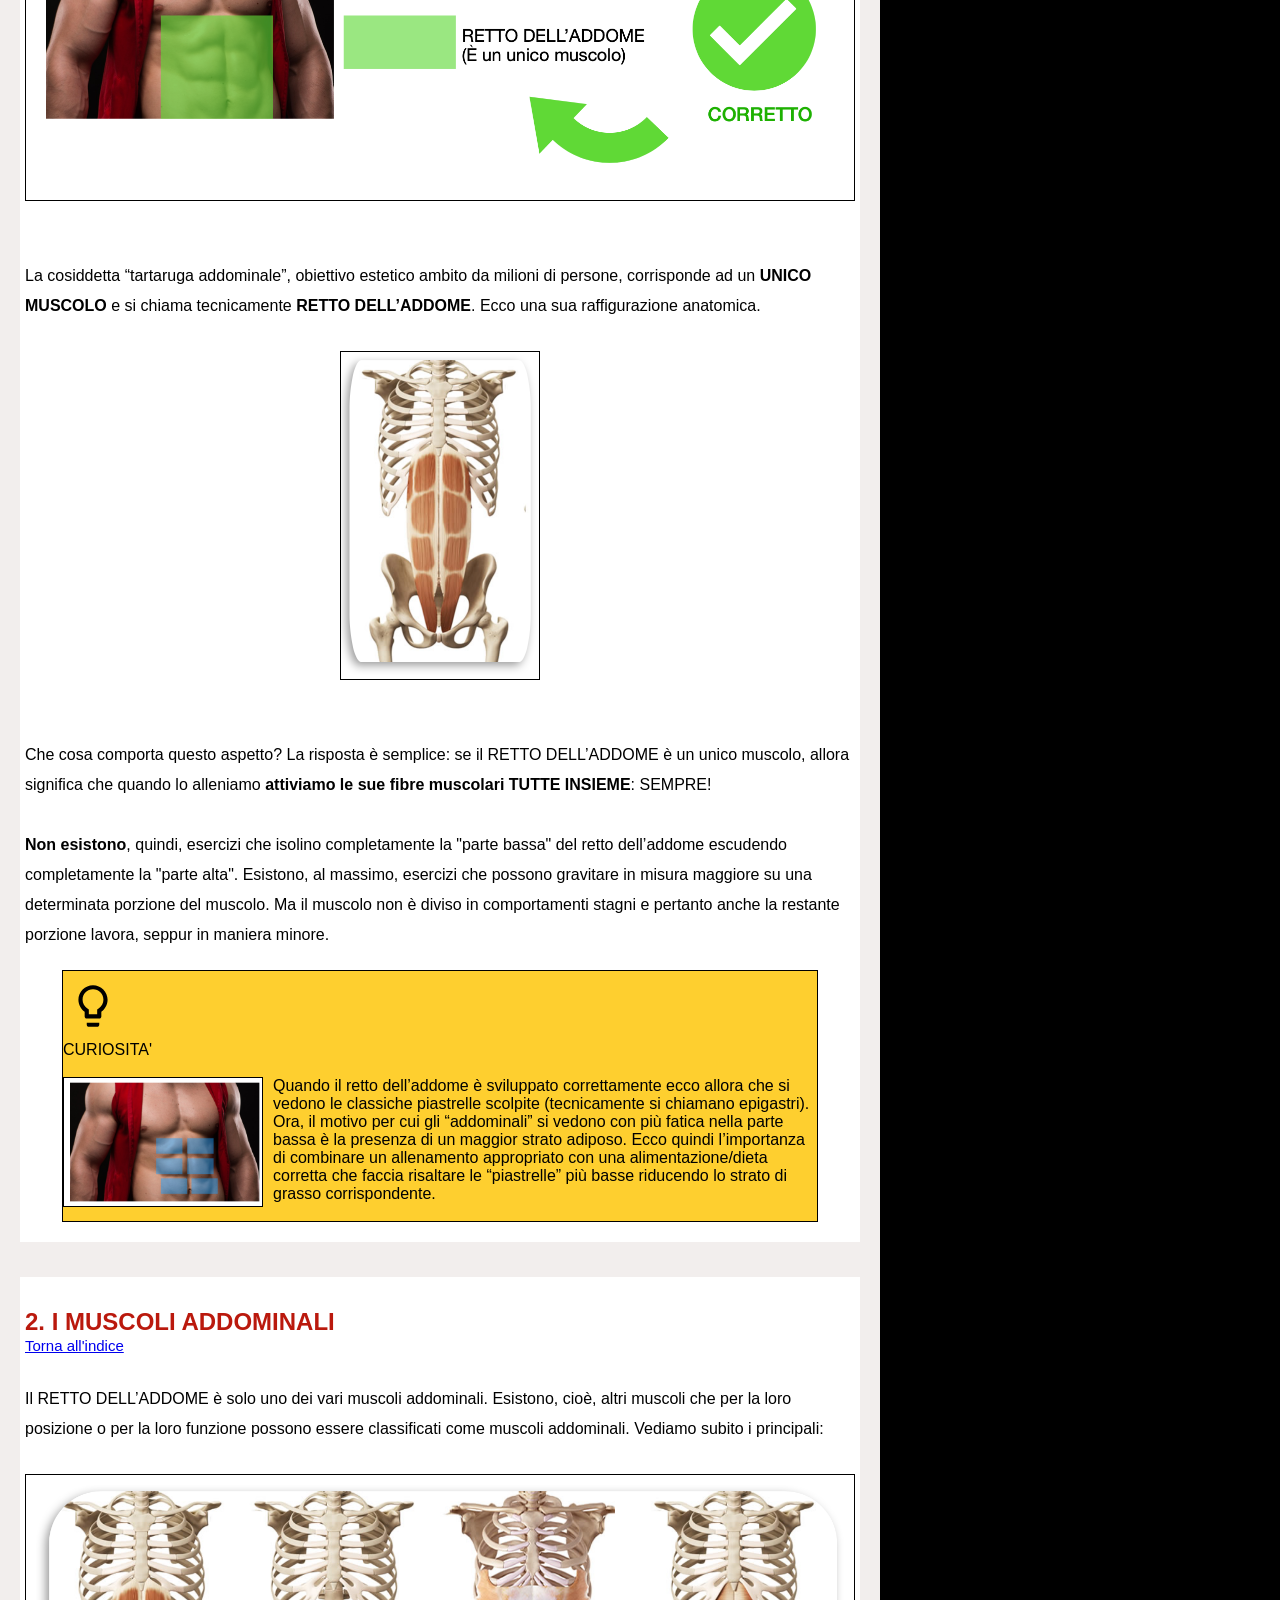
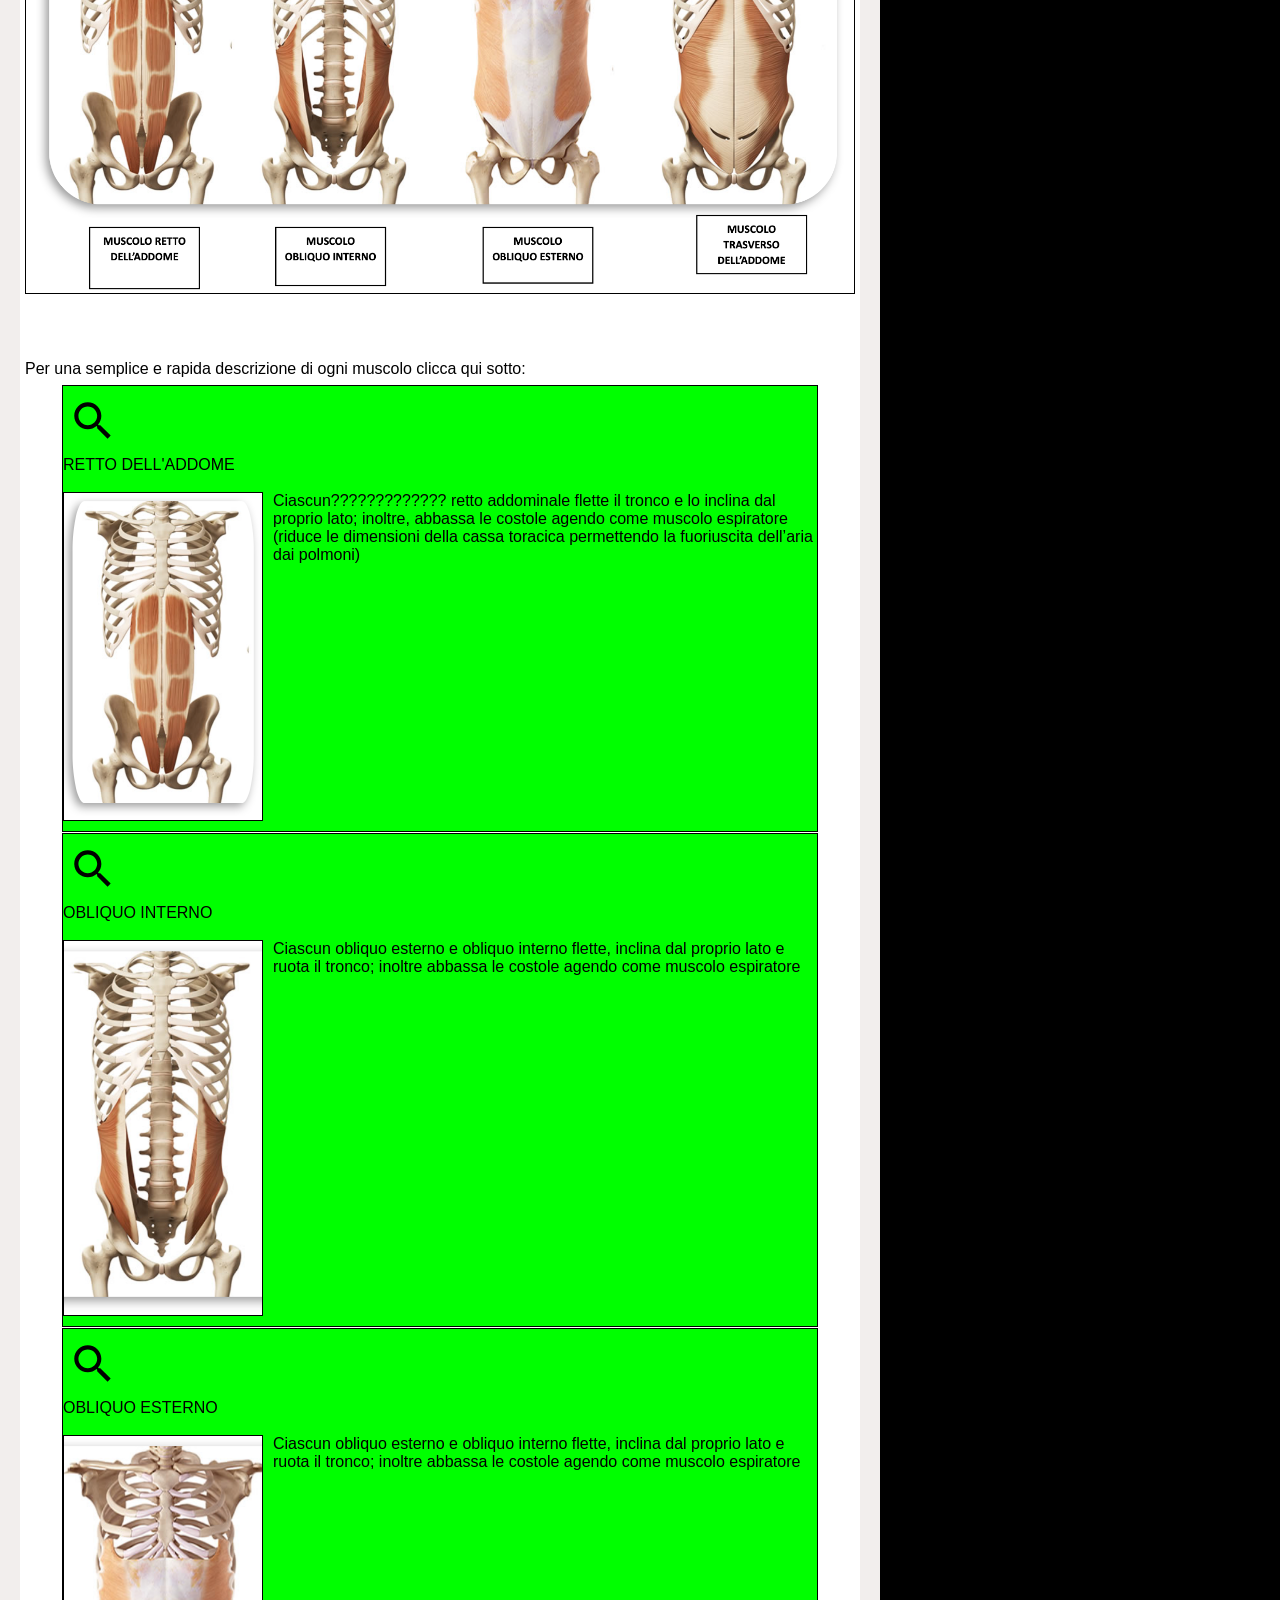
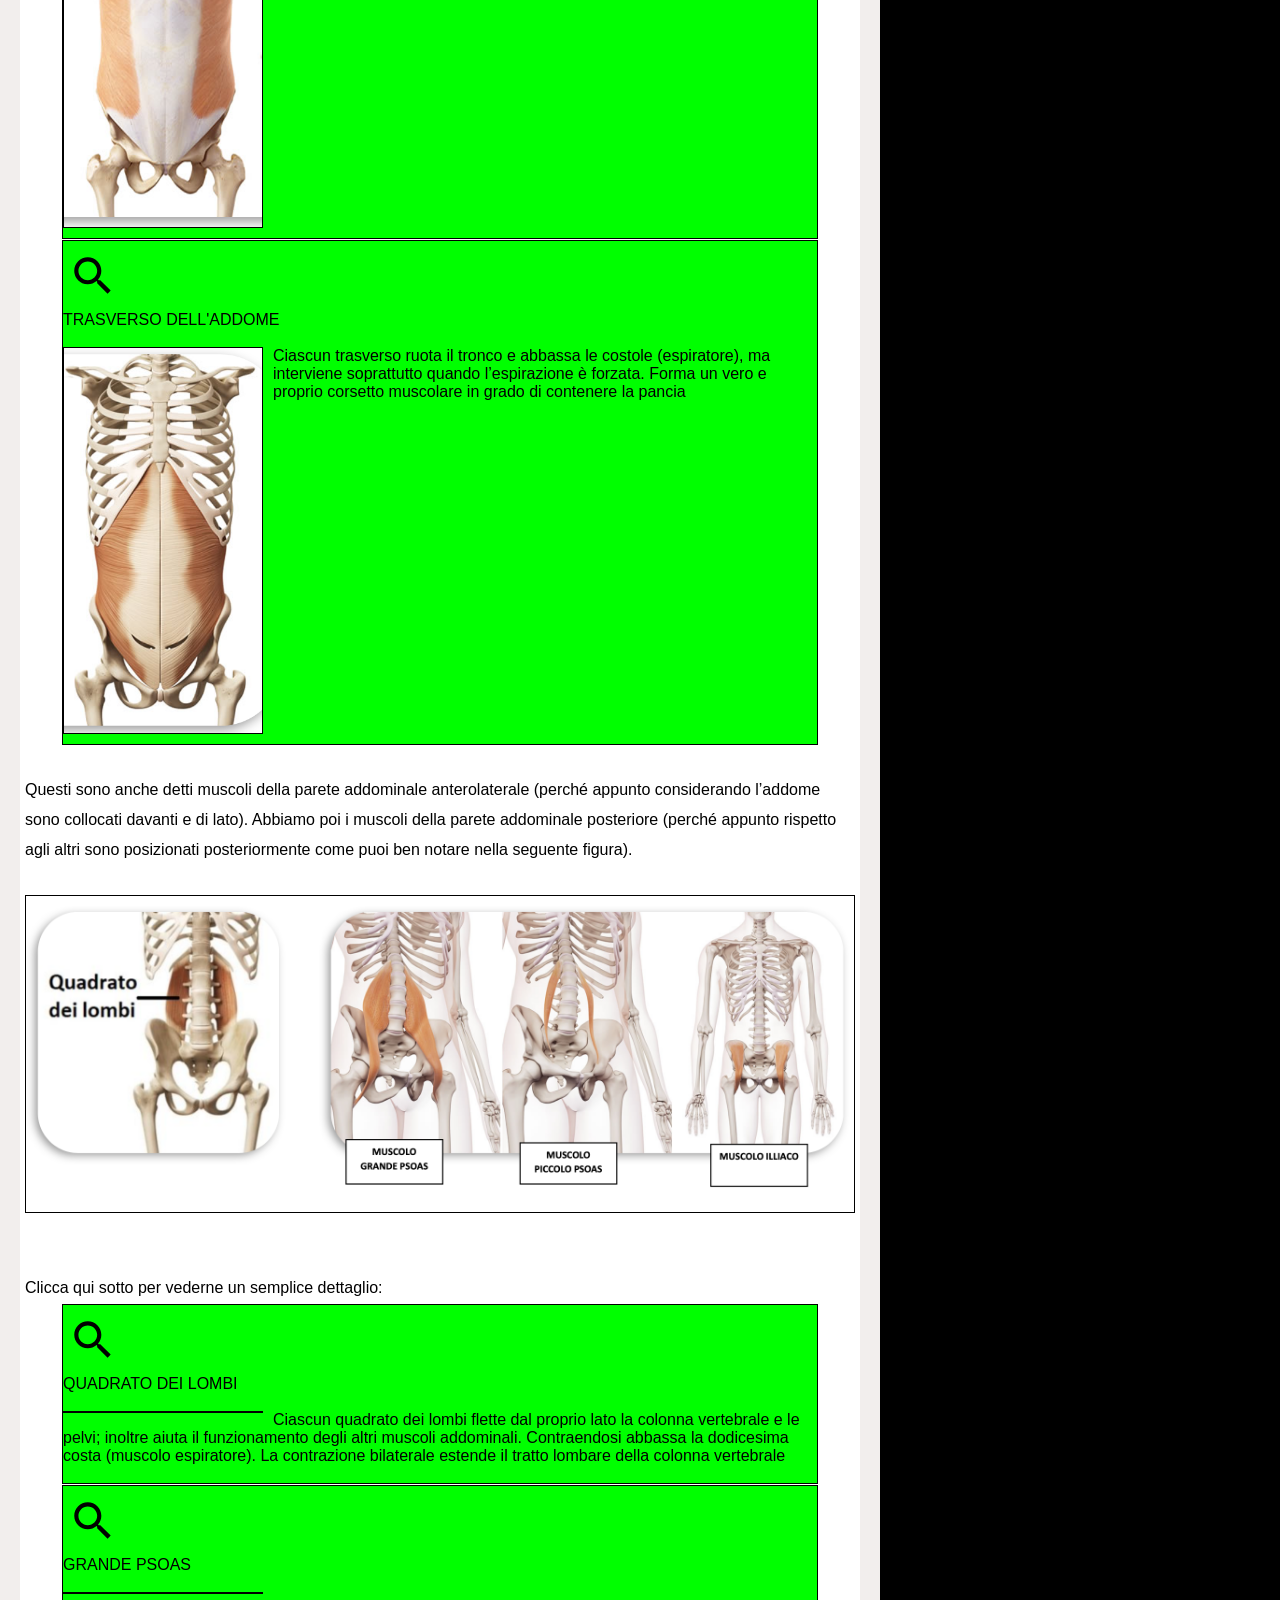
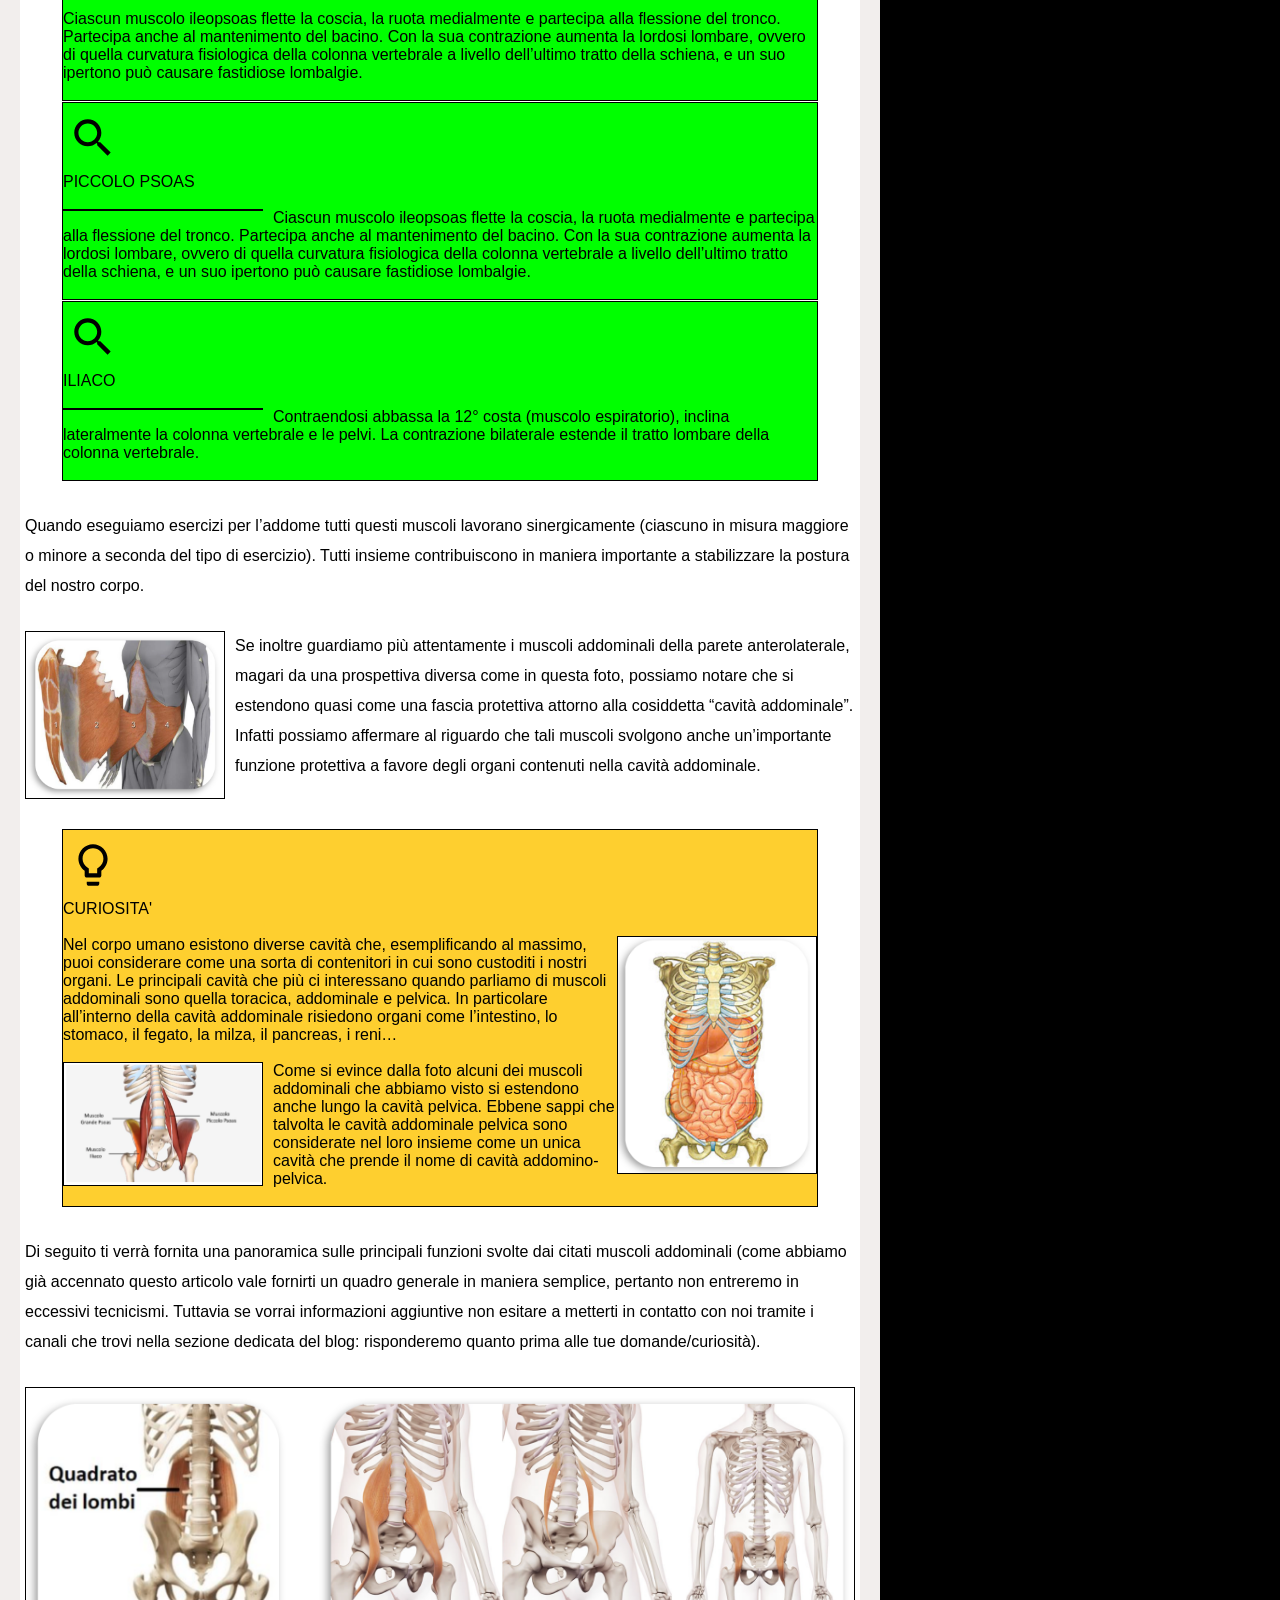
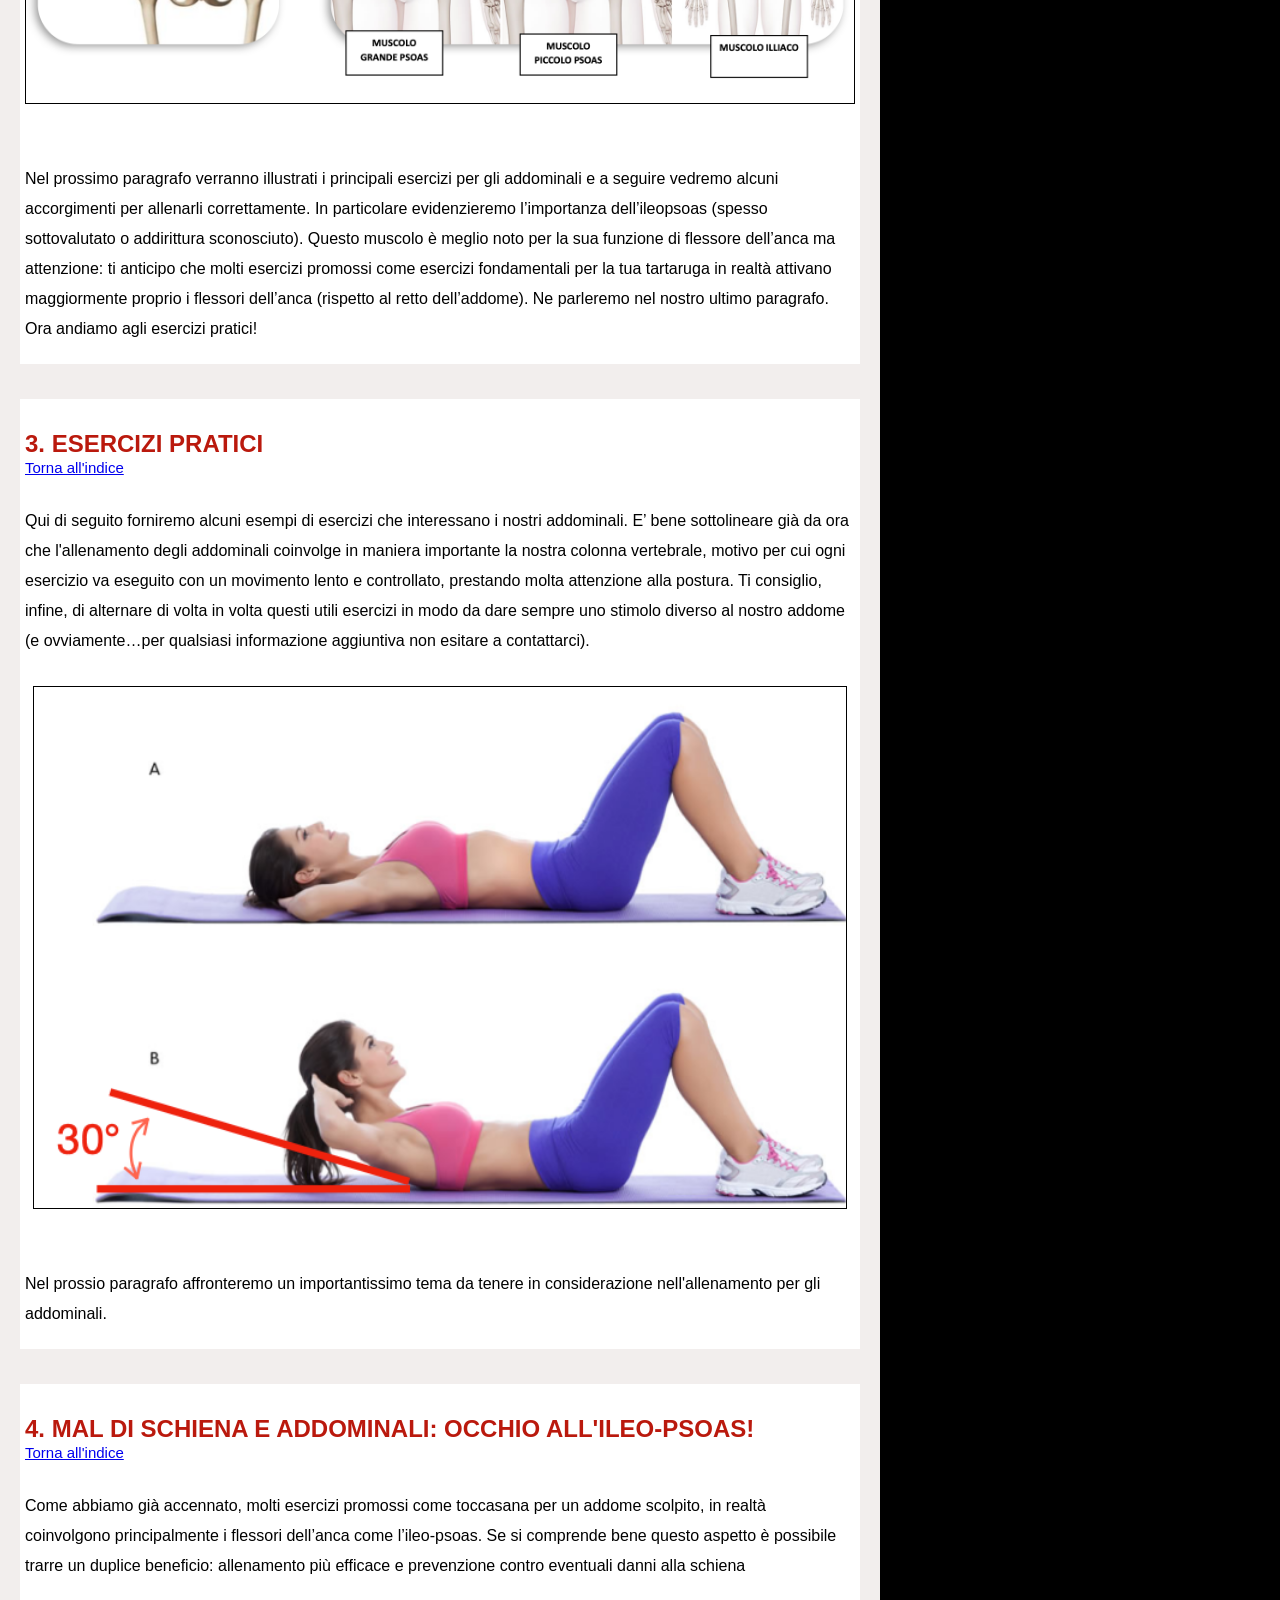
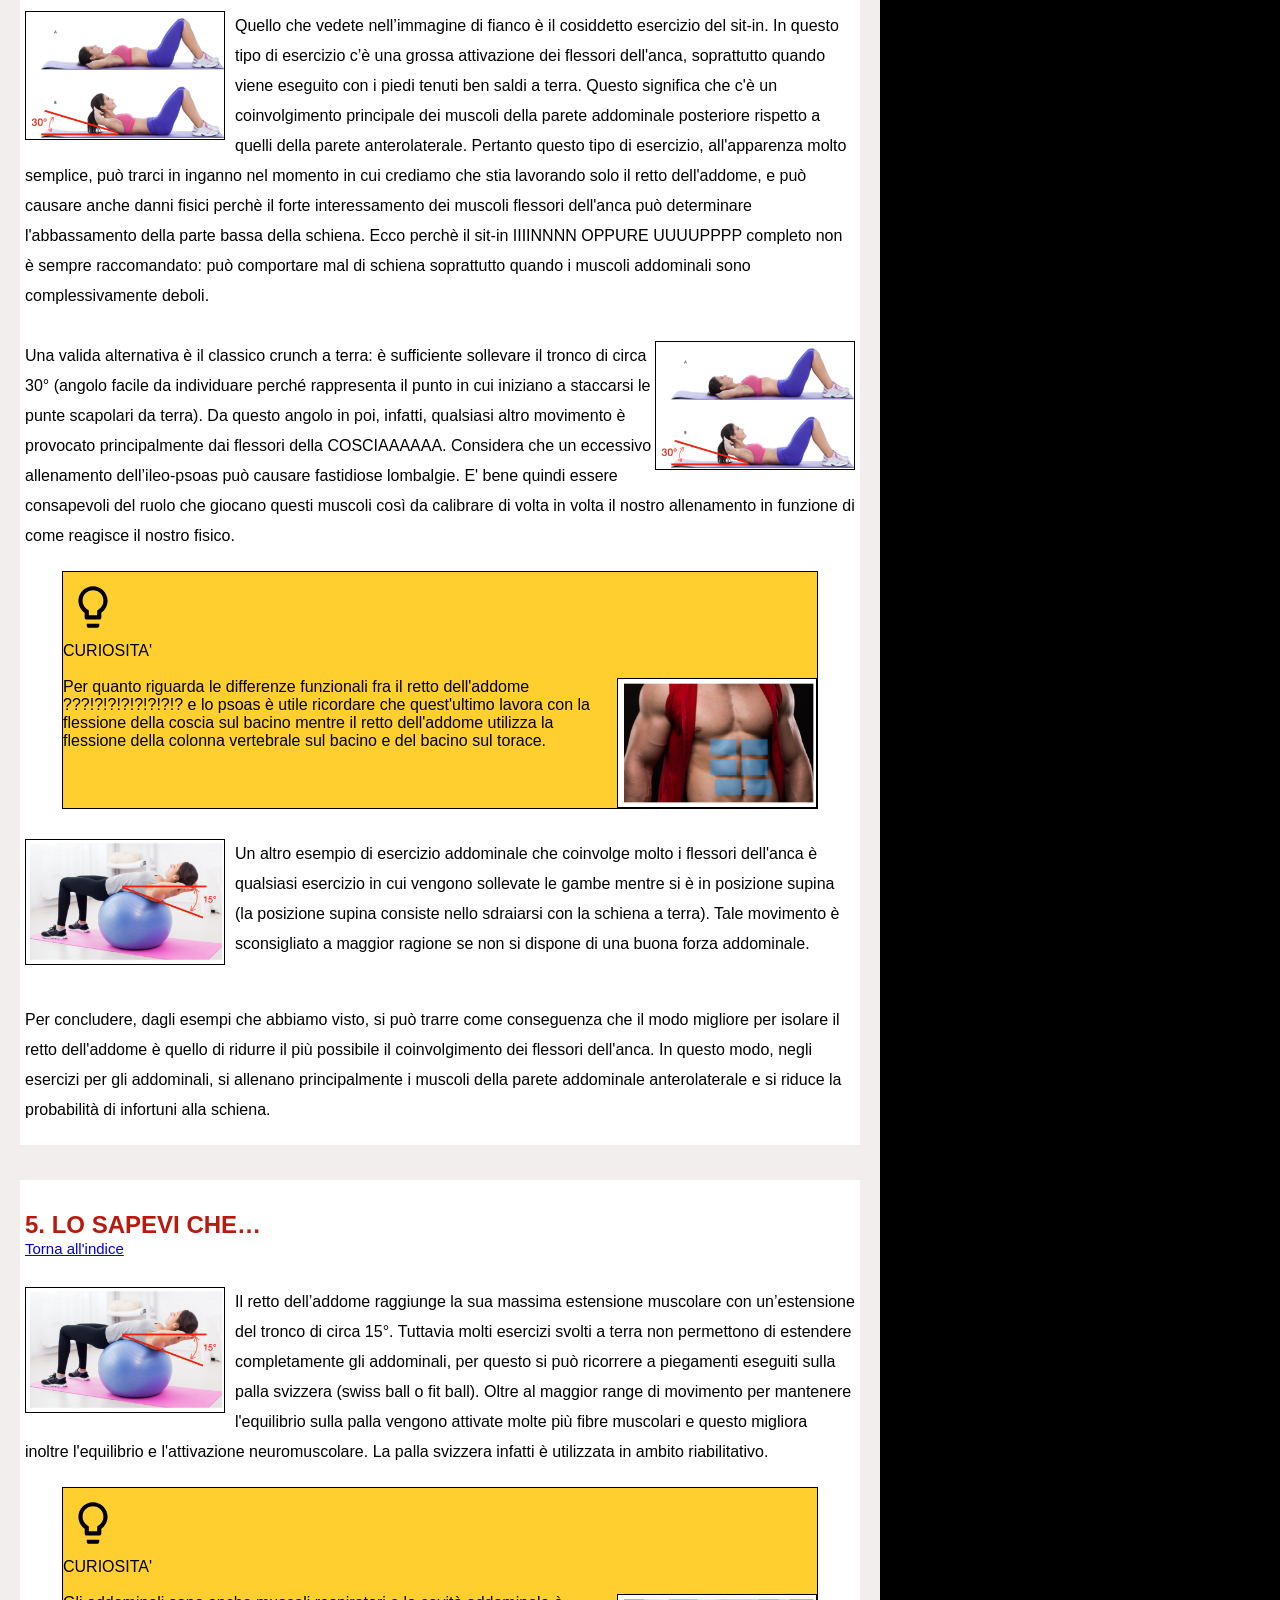
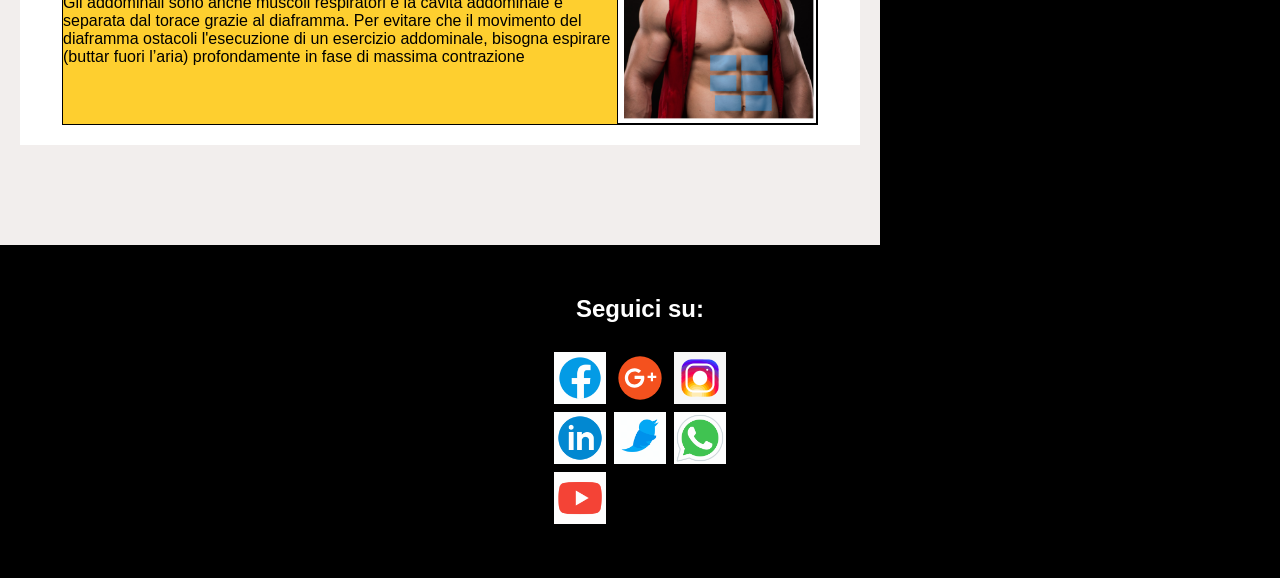
==== commit d586c85a: "Add files via upload" ====
--- a/htmlPages/article1.html
+++ b/htmlPages/article1.html
@@ -26,7 +26,7 @@
       <img src="../svg/menu.svg" alt="" class="openMenu">
     </nav>
 
-    <div class="totale_bianco" id="indice">
+    <div class="totale_bianco" >
       <div class="contenitore_articoli">
         <h1 class="titoloArticolo">ADDOMINALI: QUELLO CHE NON SEMPRE TI DICONO!</h1>
         <p class="articleDate">20 febbraio 2022</p>
@@ -35,16 +35,16 @@
            accorgimenti da seguire per allenarli correttamente. <strong>RESTA FOCALIZZATO SUI TUI OBIETTIVI E INZIAMO SUBITO!</strong>
         </p>
 
-        <ol class="indice" >
-          <li><a href="#generalita" id="generalita">ADDOMINALI ALTI E BASSI? UN MITO DA SFATARE!</a></li>
-          <li><a href="#muscoli">I MUSCOLI ADDOMINALI</a></li>
-          <li><a href="#ileopsoas">ESERCIZI PRATICI</a></li>
-          <li><a href="#losapevi">MAL DI SCHIENA E ADDOMINALI: OCCHIO ALL'ILEO-PSOAS!</a></li>
-          <li><a href="#losapevi">LO SAPEVI CHE…</a></li>
+        <ol class="indice">
+          <li><a class="vaiAlPara" >ADDOMINALI ALTI E BASSI? UN MITO DA SFATARE!</a></li>
+          <li><a class="vaiAlPara">I MUSCOLI ADDOMINALI</a></li>
+          <li><a class="vaiAlPara">ESERCIZI PRATICI</a></li>
+          <li><a class="vaiAlPara"> MAL DI SCHIENA E ADDOMINALI: OCCHIO ALL'ILEO-PSOAS!</a></li>
+          <li><a class="vaiAlPara" >LO SAPEVI CHE…</a></li>
         </ol>
         <!-- inizio 1° paragrafo -->
         <div class="para">
-          <h2 class="widthText" >ADDOMINALI ALTI E BASSI? UN MITO DA SFATARE!</h2>
+          <h2 class="widthText titoloPara" >1. ADDOMINALI ALTI E BASSI? UN MITO DA SFATARE!</h2>
           <a href="#indice" class="tornaIndice">Torna all'indice</a>
           <img src="../images/addominale.jpg" alt="" class="img_1">
           <p class="widthText">Davanti a questa foto c’è chi giurerebbe di vedere ben scolpiti
@@ -84,15 +84,18 @@
                CURIOSITA'
             </p>
             <p class="contentHidden">
+              <br>
               <img src="../images/article/piastrelle.png" alt="" class="img_5">
               Quando il retto dell’addome è sviluppato correttamente ecco allora che  si vedono le classiche piastrelle scolpite (tecnicamente si chiamano epigastri). Ora, il motivo per cui gli “addominali” si vedono con più fatica nella parte bassa è la presenza di un maggior strato adiposo. Ecco quindi l’importanza di combinare un allenamento appropriato con una alimentazione/dieta corretta che faccia risaltare le “piastrelle” più basse riducendo lo strato di grasso corrispondente.
+              <br>
+              <br>
             </p>
           </div>
         </div>
         <!-- fine 1° paragrafo -->
         <!-- inizio 2° paragrafo -->
         <div class="para">
-          <h2 class="widthText">I MUSCOLI ADDOMINALI</h2>
+          <h2 class="widthText titoloPara">2. I MUSCOLI ADDOMINALI</h2>
           <a href="#indice" class="tornaIndice">Torna all'indice</a>
           <p class="widthText">Il RETTO DELL’ADDOME è solo uno dei vari muscoli addominali. Esistono, cioè, altri muscoli che per la loro posizione o per la loro funzione possono essere classificati come muscoli addominali. Vediamo subito i principali:
             <img src="../images/article/antero.png" alt="" class="img_3">
@@ -109,7 +112,9 @@
             <p class="contentHidden colorContentDettaglio">
               <br>
               <img src="../images/article/addome.png" alt="" class="img_5">
-              Quando il retto dell’addome è sviluppato correttamente ecco allora che  si vedono le classiche piastrelle scolpite (tecnicamente si chiamano epigastri). Ora, il motivo per cui gli “addominali” si vedono con più fatica nella parte bassa è la presenza di un maggior strato adiposo. Ecco quindi l’importanza di combinare un allenamento appropriato con una alimentazione/dieta corretta che faccia risaltare le “piastrelle” più basse riducendo lo strato di grasso corrispondente.
+                Ciascun????????????? retto addominale flette il tronco e lo inclina dal proprio lato;
+                inoltre, abbassa le costole agendo come muscolo espiratore
+                (riduce le dimensioni della cassa toracica permettendo la fuoriuscita dell’aria dai polmoni)
               <br>
               <br>
             </p>
@@ -122,7 +127,7 @@
             <p class="contentHidden colorContentDettaglio">
               <br>
               <img src="../images/article/obliquoInterno.png" alt="" class="img_5">
-              Quando il retto dell’addome è sviluppato correttamente ecco allora che  si vedono le classiche piastrelle scolpite (tecnicamente si chiamano epigastri). Ora, il motivo per cui gli “addominali” si vedono con più fatica nella parte bassa è la presenza di un maggior strato adiposo. Ecco quindi l’importanza di combinare un allenamento appropriato con una alimentazione/dieta corretta che faccia risaltare le “piastrelle” più basse riducendo lo strato di grasso corrispondente.
+                Ciascun obliquo esterno e obliquo interno flette, inclina dal proprio lato e ruota il tronco; inoltre abbassa le costole agendo come muscolo espiratore
               <br>
               <br>
             </p>
@@ -135,7 +140,7 @@
             <p class="contentHidden colorContentDettaglio">
               <br>
               <img src="../images/article/obliquoEsterno.png" alt="" class="img_5">
-              Quando il retto dell’addome è sviluppato correttamente ecco allora che  si vedono le classiche piastrelle scolpite (tecnicamente si chiamano epigastri). Ora, il motivo per cui gli “addominali” si vedono con più fatica nella parte bassa è la presenza di un maggior strato adiposo. Ecco quindi l’importanza di combinare un allenamento appropriato con una alimentazione/dieta corretta che faccia risaltare le “piastrelle” più basse riducendo lo strato di grasso corrispondente.
+                Ciascun obliquo esterno e obliquo interno flette, inclina dal proprio lato e ruota il tronco; inoltre abbassa le costole agendo come muscolo espiratore
               <br>
               <br>
             </p>
@@ -148,7 +153,7 @@
             <p class="contentHidden colorContentDettaglio">
               <br>
               <img src="../images/article/trasverso.png" alt="" class="img_5">
-              Quando il retto dell’addome è sviluppato correttamente ecco allora che  si vedono le classiche piastrelle scolpite (tecnicamente si chiamano epigastri). Ora, il motivo per cui gli “addominali” si vedono con più fatica nella parte bassa è la presenza di un maggior strato adiposo. Ecco quindi l’importanza di combinare un allenamento appropriato con una alimentazione/dieta corretta che faccia risaltare le “piastrelle” più basse riducendo lo strato di grasso corrispondente.
+              Ciascun trasverso ruota il tronco e abbassa le costole (espiratore), ma interviene soprattutto quando l’espirazione è forzata. Forma un vero e proprio corsetto muscolare in grado di contenere la pancia
               <br>
               <br>
             </p>
@@ -161,6 +166,65 @@
               Abbiamo poi i muscoli della parete addominale posteriore (perché appunto rispetto agli altri sono posizionati posteriormente come puoi ben notare nella seguente figura).
             <img src="../images/article/posteriori.png" alt="" class="img_3">
           </p>
+          <p class="widthText">Clicca qui sotto per vederne un semplice dettaglio:</p>
+
+
+          <!-- qui inizia il gruppo di elementi con descrizioni muscoli -->
+                    <div class="dettaglio hidden">
+                      <p class="labelCuriosita">
+                        <svg class="light" xmlns="http://www.w3.org/2000/svg" height="24px" viewBox="0 0 24 24" width="24px" fill="#000000"><path d="M0 0h24v24H0V0z" fill="none"/><path d="M15.5 14h-.79l-.28-.27C15.41 12.59 16 11.11 16 9.5 16 5.91 13.09 3 9.5 3S3 5.91 3 9.5 5.91 16 9.5 16c1.61 0 3.09-.59 4.23-1.57l.27.28v.79l5 4.99L20.49 19l-4.99-5zm-6 0C7.01 14 5 11.99 5 9.5S7.01 5 9.5 5 14 7.01 14 9.5 11.99 14 9.5 14z"/></svg>
+                         QUADRATO DEI LOMBI
+                      </p>
+                      <p class="contentHidden colorContentDettaglio">
+                        <br>
+                        <img src="../images/article/quadratoLombi.png" alt="" class="img_5">
+                        Ciascun quadrato dei lombi flette dal proprio lato la colonna vertebrale e le pelvi; inoltre aiuta il funzionamento degli altri muscoli addominali. Contraendosi abbassa la dodicesima costa (muscolo espiratore). La contrazione bilaterale estende il tratto lombare della colonna vertebrale
+                        <br>
+                        <br>
+                      </p>
+                    </div>
+                    <div class="dettaglio hidden">
+                      <p class="labelCuriosita">
+                        <svg class="light" xmlns="http://www.w3.org/2000/svg" height="24px" viewBox="0 0 24 24" width="24px" fill="#000000"><path d="M0 0h24v24H0V0z" fill="none"/><path d="M15.5 14h-.79l-.28-.27C15.41 12.59 16 11.11 16 9.5 16 5.91 13.09 3 9.5 3S3 5.91 3 9.5 5.91 16 9.5 16c1.61 0 3.09-.59 4.23-1.57l.27.28v.79l5 4.99L20.49 19l-4.99-5zm-6 0C7.01 14 5 11.99 5 9.5S7.01 5 9.5 5 14 7.01 14 9.5 11.99 14 9.5 14z"/></svg>
+                         GRANDE PSOAS
+                      </p>
+                      <p class="contentHidden colorContentDettaglio">
+                        <br>
+                        <img src="../images/article/psoas1.png" alt="" class="img_5">
+                        <br>
+                        Ciascun muscolo ileopsoas flette la coscia, la ruota medialmente e partecipa alla flessione del tronco. Partecipa anche al mantenimento del bacino. Con la sua contrazione aumenta la lordosi lombare, ovvero di quella curvatura fisiologica della colonna vertebrale a livello dell’ultimo tratto della schiena, e un suo ipertono può causare fastidiose lombalgie.
+                        <br>
+                        <br>
+                      </p>
+                    </div>
+                    <div class="dettaglio hidden">
+                      <p class="labelCuriosita">
+                        <svg class="light" xmlns="http://www.w3.org/2000/svg" height="24px" viewBox="0 0 24 24" width="24px" fill="#000000"><path d="M0 0h24v24H0V0z" fill="none"/><path d="M15.5 14h-.79l-.28-.27C15.41 12.59 16 11.11 16 9.5 16 5.91 13.09 3 9.5 3S3 5.91 3 9.5 5.91 16 9.5 16c1.61 0 3.09-.59 4.23-1.57l.27.28v.79l5 4.99L20.49 19l-4.99-5zm-6 0C7.01 14 5 11.99 5 9.5S7.01 5 9.5 5 14 7.01 14 9.5 11.99 14 9.5 14z"/></svg>
+                         PICCOLO PSOAS
+                      </p>
+                      <p class="contentHidden colorContentDettaglio">
+                        <br>
+                        <img src="../images/article/psoas2.png" alt="" class="img_5">
+                        Ciascun muscolo ileopsoas flette la coscia, la ruota medialmente e partecipa alla flessione del tronco. Partecipa anche al mantenimento del bacino. Con la sua contrazione aumenta la lordosi lombare, ovvero di quella curvatura fisiologica della colonna vertebrale a livello dell’ultimo tratto della schiena, e un suo ipertono può causare fastidiose lombalgie.
+                        <br>
+                        <br>
+                      </p>
+                    </div>
+                    <div class="dettaglio hidden">
+                      <p class="labelCuriosita">
+                        <svg class="light" xmlns="http://www.w3.org/2000/svg" height="24px" viewBox="0 0 24 24" width="24px" fill="#000000"><path d="M0 0h24v24H0V0z" fill="none"/><path d="M15.5 14h-.79l-.28-.27C15.41 12.59 16 11.11 16 9.5 16 5.91 13.09 3 9.5 3S3 5.91 3 9.5 5.91 16 9.5 16c1.61 0 3.09-.59 4.23-1.57l.27.28v.79l5 4.99L20.49 19l-4.99-5zm-6 0C7.01 14 5 11.99 5 9.5S7.01 5 9.5 5 14 7.01 14 9.5 11.99 14 9.5 14z"/></svg>
+                         ILIACO
+                      </p>
+                      <p class="contentHidden colorContentDettaglio">
+                        <br>
+                        <img src="../images/article/iliaco.png" alt="" class="img_5">
+                        Contraendosi abbassa la 12° costa (muscolo espiratorio), inclina lateralmente la colonna vertebrale e le pelvi. La contrazione bilaterale estende il tratto lombare della colonna vertebrale.
+                        <br>
+                        <br>
+                      </p>
+                    </div>
+          <!-- qui finisce il gruppo di elementi con descrizioni muscoli -->
+
           <p class="widthText">
               Quando eseguiamo esercizi per l’addome tutti questi muscoli lavorano sinergicamente (ciascuno in misura maggiore o minore a seconda del tipo di esercizio).
               Tutti insieme contribuiscono in maniera importante a stabilizzare la postura del nostro corpo.
@@ -179,6 +243,7 @@
                CURIOSITA'
             </p>
             <p class="contentHidden">
+              <br>
               <img src="../images/article/interno.png" alt="" class="img_6">
               Nel corpo umano esistono diverse cavità che, esemplificando al massimo, puoi
               considerare come una sorta di contenitori in cui sono custoditi i nostri organi.
@@ -188,6 +253,8 @@
               il pancreas, i reni… <br> <br>
               <img src="../images/article/psoas.png" alt="" class="img_5">Come si evince dalla foto alcuni dei muscoli addominali che abbiamo visto si estendono anche lungo la cavità pelvica.
                 Ebbene sappi che talvolta le cavità addominale pelvica sono considerate nel loro insieme come un unica cavità che prende il nome di cavità addomino-pelvica.
+                <br>
+                <br>
             </p>
           </div>
           <p class="widthText">
@@ -205,46 +272,49 @@
         </div>
         <!-- fine 2° paragrafo -->
         <!-- inizio 3° paragrafo -->
-        <div class="para">
-          <h2 class="widthText" >ESERCIZI PRATICI</h2>
+        <div class="para ">
+          <!--la classe titoloPara mi serve ai fini dell'indice nella funzione JS -->
+          <h2 class="widthText titoloPara">3. ESERCIZI PRATICI</h2>
           <a href="#indice" class="tornaIndice">Torna all'indice</a>
           <p class="widthText">
             Qui di seguito forniremo alcuni esempi di esercizi che interessano i nostri addominali. E’ bene sottolineare già da ora che l'allenamento degli addominali coinvolge in maniera importante la nostra colonna vertebrale, motivo per cui ogni esercizio va eseguito con un movimento lento e controllato, prestando molta attenzione alla postura. Ti consiglio, infine, di alternare di volta in volta questi utili esercizi in modo da dare sempre uno stimolo diverso al nostro addome (e ovviamente…per qualsiasi informazione aggiuntiva non esitare a contattarci).
           <img src="../images/article/esercizi.png" alt="" class="img_7">
           </p>
           <!-- il seguente id=ileopsoas serve come marcatore per l'indice -->
-          <p id="ileopsoas" class="widthText">Nel prossio paragrafo
+          <p class="widthText">Nel prossio paragrafo
             affronteremo un importantissimo tema da tenere
             in considerazione nell'allenamento per gli addominali.
           </p>
         </div>
+        <!-- fine 3° paragrafo -->
+        <!-- inizio 4° paragrafo -->
         <div class="para">
-          <h2 class="widthText">MAL DI SCHIENA E ADDOMINALI: OCCHIO ALL'ILEO-PSOAS!</h2>
+          <h2 class="widthText titoloPara" id="ileopsoas" >4. MAL DI SCHIENA E ADDOMINALI: OCCHIO ALL'ILEO-PSOAS!</h2>
           <a href="#indice" class="tornaIndice">Torna all'indice</a>
           <p class="widthText">
-            Come abbiamo precedentemente accennato, molti esercizi promossi toccasana per un addome scolpito,
+            Come abbiamo già accennato, molti esercizi promossi come toccasana per un addome scolpito,
             in realtà coinvolgono principalmente i flessori dell’anca come l’ileo-psoas.
-            E’ importantissimo conoscere questo aspetto talvolta sottovalutato perché oltre a poter fare la
-            differenza in termini di efficacia dell'allenamento, previene eventuali danni alla schiena.
+            Se si comprende bene questo aspetto è possibile trarre un duplice beneficio:
+            allenamento più efficace e prevenzione contro eventuali danni alla schiena
           </p>
           <p class="widthText">
             <img src="../images/article/esercizi.png" alt="" class="img_5">
             Quello che vedete nell’immagine di fianco è il cosiddetto esercizio del sit-in.
             In questo tipo di esercizio c’è una grossa attivazione dei flessori dell'anca,
-            soprattutto quando viene eseguito con qualsiasi tipo di ausilio che tenga i piedi premuti a terra.
+            soprattutto quando viene eseguito con i piedi tenuti ben saldi a terra.
             Questo significa che c'è un coinvolgimento principale dei muscoli della parete addominale posteriore rispetto
-            di quelli della parete anterolaterale. Attenzione: lavorano sempre tutti insieme in maniera sinergica, ma
-            ma il retto dell'addome (la nostra tartaruga) non è così interessato come ci viene fatto credere.
-            In questo caso il coinvolgimento principale dei flessori dell’anca può causare l'abbassamento della parte bassa
-            della schiena. Potrebbe rappresentare, pertanto, una delle cause di mal di schiena soprattutto
-            se si dispone di muscoli addominali deboli. Ecco perchè il sit-in completo non è sempre raccomandato.
+            a quelli della parete anterolaterale. Pertanto questo tipo di esercizio, all'apparenza molto semplice, può trarci in inganno
+            nel momento in cui crediamo che stia lavorando solo il retto dell'addome, e può causare anche danni fisici perchè
+            il forte interessamento dei muscoli flessori dell'anca può determinare l'abbassamento della parte bassa
+            della schiena. Ecco perchè il sit-in IIIINNNN OPPURE UUUUPPPP completo non è sempre raccomandato: può comportare mal di schiena soprattutto
+            quando i muscoli addominali sono complessivamente deboli.
           </p>
           <p class="widthText">
             <img src="../images/article/esercizi.png" alt="" class="img_6">
             Una valida alternativa è il classico crunch a terra: è sufficiente sollevare il tronco di circa 30°
             (angolo facile da individuare perché rappresenta il punto in cui iniziano a staccarsi le punte scapolari
             da terra). Da questo angolo in poi, infatti, qualsiasi altro movimento è provocato principalmente
-            dai flessori della coscia. Considera che un eccessivo allenamento dell’ileo-psoas può causare fastidiose lombalgie.
+            dai flessori della COSCIAAAAAA. Considera che un eccessivo allenamento dell’ileo-psoas può causare fastidiose lombalgie.
             E' bene quindi essere consapevoli del ruolo che giocano questi muscoli così da calibrare di volta in volta il
             nostro allenamento in funzione di come reagisce il nostro fisico.
           </p>
@@ -255,8 +325,11 @@
                CURIOSITA'
             </p>
             <p class="contentHidden">
+              <br>
               <img src="../images/article/piastrelle.png" alt="" class="img_6">
               Per quanto riguarda le differenze funzionali fra il retto dell'addome ???!?!?!?!?!?!?!? e lo psoas è utile ricordare che quest'ultimo lavora con la flessione della coscia sul bacino mentre il retto dell'addome utilizza la flessione della colonna vertebrale sul bacino e del bacino sul torace.
+              <br>
+              <br>
             </p>
           </div>
           <p class="widthText">
@@ -268,10 +341,10 @@
             Per concludere, dagli esempi che abbiamo visto, si può trarre come conseguenza che il modo migliore per isolare il retto dell'addome è quello di ridurre il più possibile il coinvolgimento dei flessori dell'anca. In questo modo, negli esercizi per gli addominali, si allenano principalmente i muscoli della parete addominale anterolaterale e si riduce la probabilità di infortuni alla schiena.
           </p>
         </div>
-        <!-- fine 3° paragrafo -->
-        <!-- inizio 4° paragrafo -->
+        <!-- fine 4° paragrafo -->
+        <!-- inizio 5° paragrafo -->
         <div class="para">
-          <h2 class="widthText" >LO SAPEVI CHE…</h2>
+          <h2 class="widthText titoloPara">5. LO SAPEVI CHE…</h2>
           <a href="#indice" class="tornaIndice">Torna all'indice</a>
           <p class="widthText">
             <img src="../images/article/esercizi2.png" alt="" class="img_5">
@@ -288,12 +361,15 @@
                CURIOSITA'
             </p>
             <p class="contentHidden">
+              <br>
               <img src="../images/article/piastrelle.png" alt="" class="img_6">
               Gli addominali sono anche muscoli respiratori e la cavità addominale è separata dal torace grazie al diaframma. Per evitare che il movimento del diaframma ostacoli l'esecuzione di un esercizio addominale, bisogna espirare (buttar fuori l’aria) profondamente in fase di massima contrazione
+              <br>
+              <br>
             </p>
           </div>
         </div>
-        <!--fine 4° paragrafo -->
+        <!--fine 5° paragrafo -->
         <!--sotto fine contenitore_articoli -->
       </div>
 
--- a/htmlPages/css/fitnes.css
+++ b/htmlPages/css/fitnes.css
@@ -506,7 +506,7 @@
     background: black;
   }
 
-  li {
+#menu li {
     border-top: 1px solid white;
     width:100%;
     text-align: center;
@@ -515,19 +515,19 @@
     transition: padding-left 0.6s ease-in;
   }
 
-  li:hover {
+  #menu li:hover {
     /* padding-left: 30px; */
     cursor:pointer;
     background-color: #1E1E1E;
     transition: padding-left 0.5s ease-out;
   }
 
-  li:hover a{
+  #menu li:hover a{
   color:red;
   transition:0.5s;
   }
 
-  li a:hover {
+  #menu li a:hover {
     color: red;
     font-weight: normal;
   }
--- a/htmlPages/css/articolo.css
+++ b/htmlPages/css/articolo.css
@@ -116,24 +116,28 @@
     hsl(47deg 100% 58%) 100%
   ); */
 
-  border:2px solid black;
+  border:1px solid black;
   width: 90%;
   position:relative;
-  /* margin-bottom: 20px; */
   margin-top: 20px;
   overflow: hidden;
-  background: #ffd900;
-  padding:10px;
+  background-color: rgb(246,310,62);
+  background-color: rgb(254,207,47);
+
+  /* background-image: linear-gradient(315deg, #fbb034 0%, #ffdd00 74%); */
+
 }
 
 .dettaglio{
-  border:2px solid black;
+  border:1px solid black;
   width: 90%;
   position:relative;
   margin-top: 1px;
   overflow: hidden;
-  background: #2baf2b;
-  padding: 0px;
+  background-color: #08e1ae;
+  background-color:#00ff00
+
+  /* background-image: linear-gradient(315deg, #08e1ae 0%, #98de5b 74%); */
 }
 
 span {
@@ -146,7 +150,7 @@
 }
 
 .light{
-  border:2px solid black;
+  /* border:2px solid black; */
   width: 50px;
   height: 50px;
   margin-top: 10px;
@@ -212,6 +216,7 @@
   background: green;
   float: left;
   margin-right: 10px;
+  margin-bottom: 10px;
 }
 
 .img_6 {
@@ -292,14 +297,15 @@
   overflow: hidden;
   height: 0;
   overflow-y: auto;
-  background-color: #fff200;
-  background-color: #f9e498;
+  background-color: #ffffe6;
+  padding-left: 10px;
+  padding-right: 10px;
 }
 
 
 
 .colorContentDettaglio {
-  background-color: rgb(3, 252, 119);
+  background-color: #e6ffe6 ;
   padding-left:10px;
   padding-right: 10px;
 }
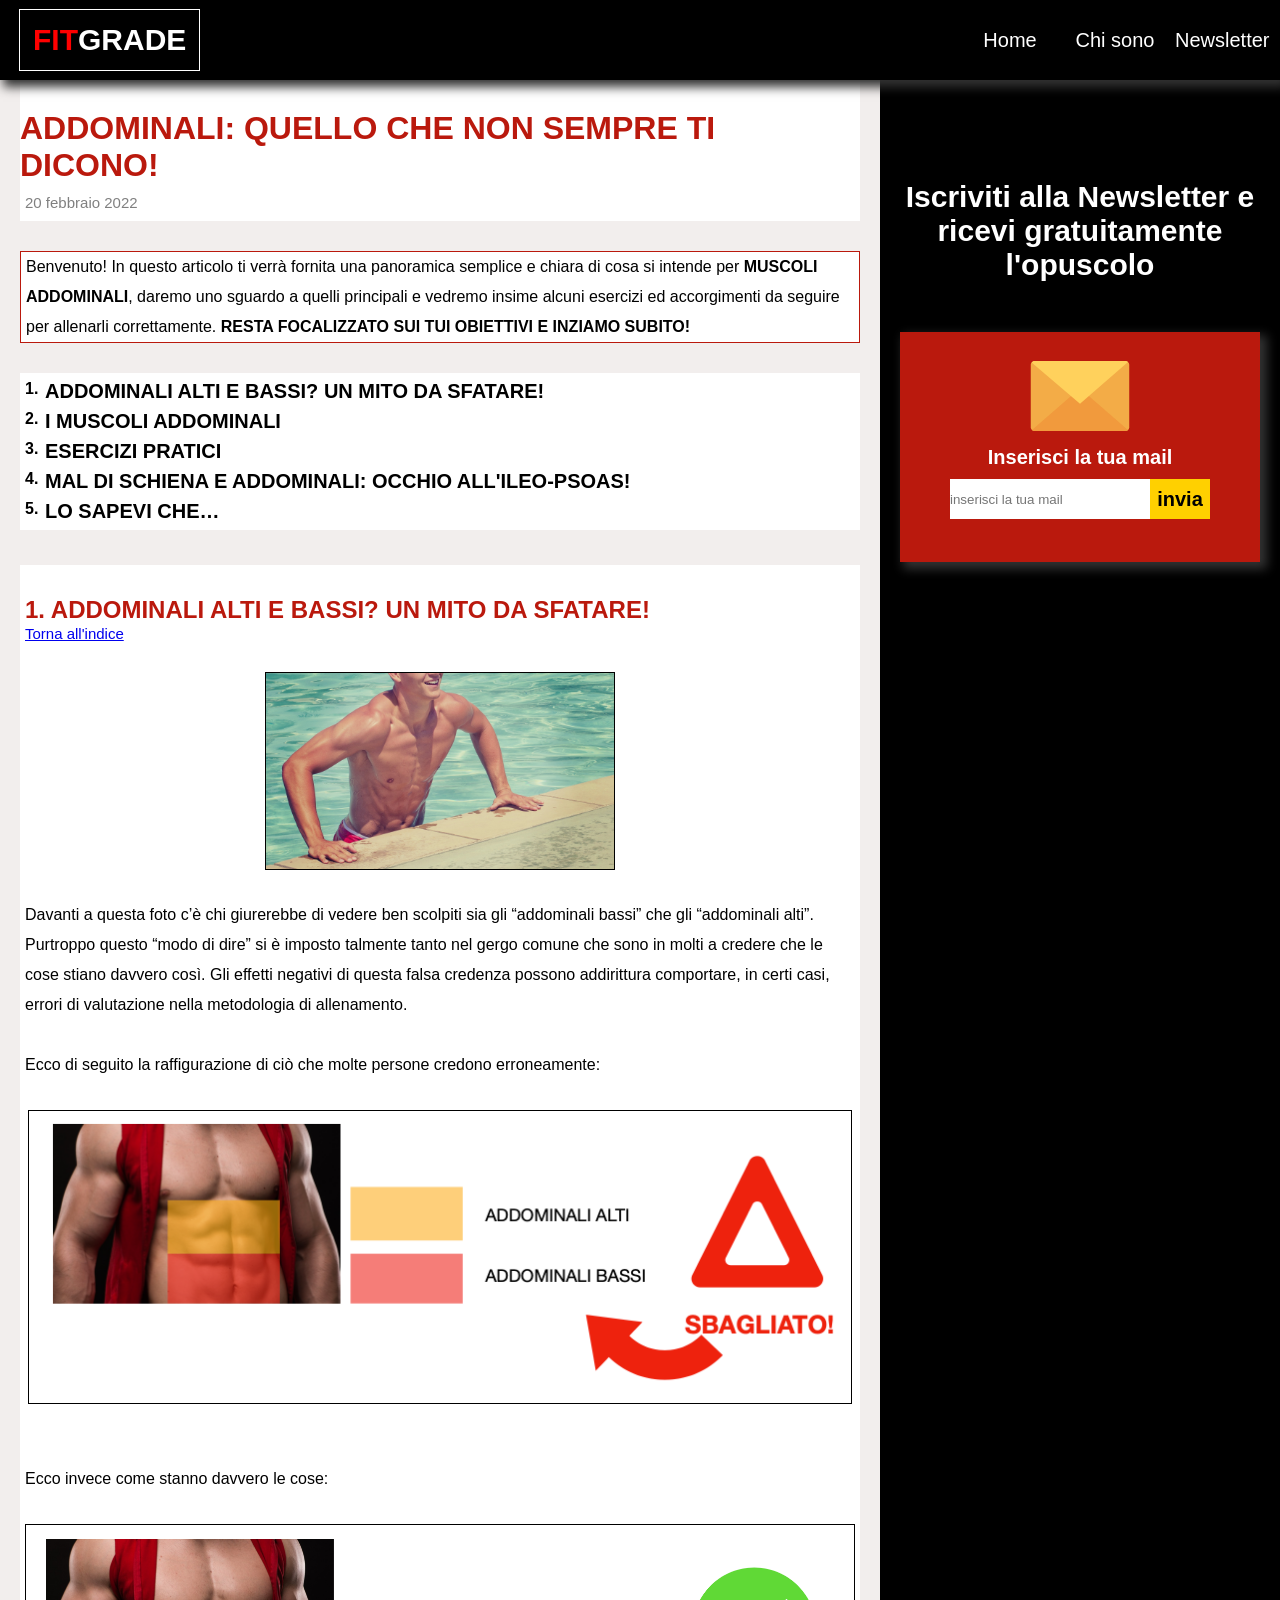
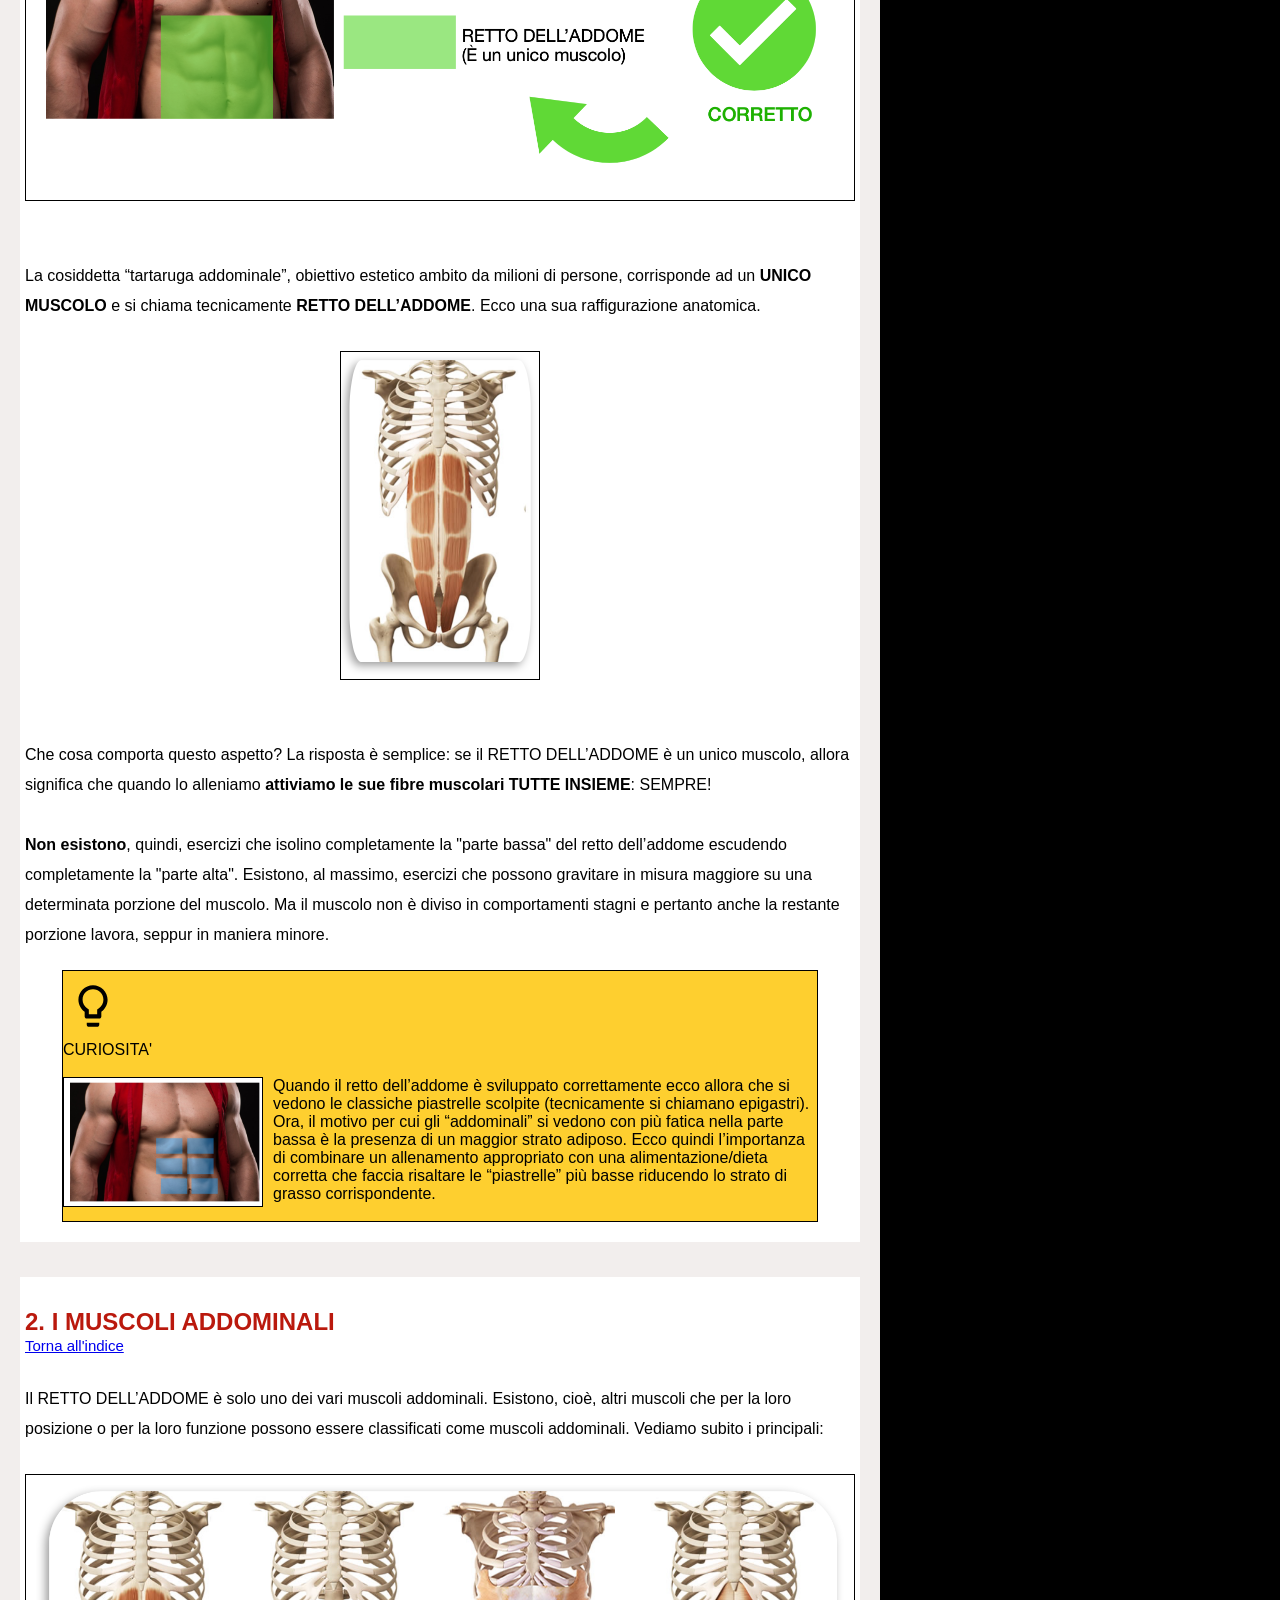
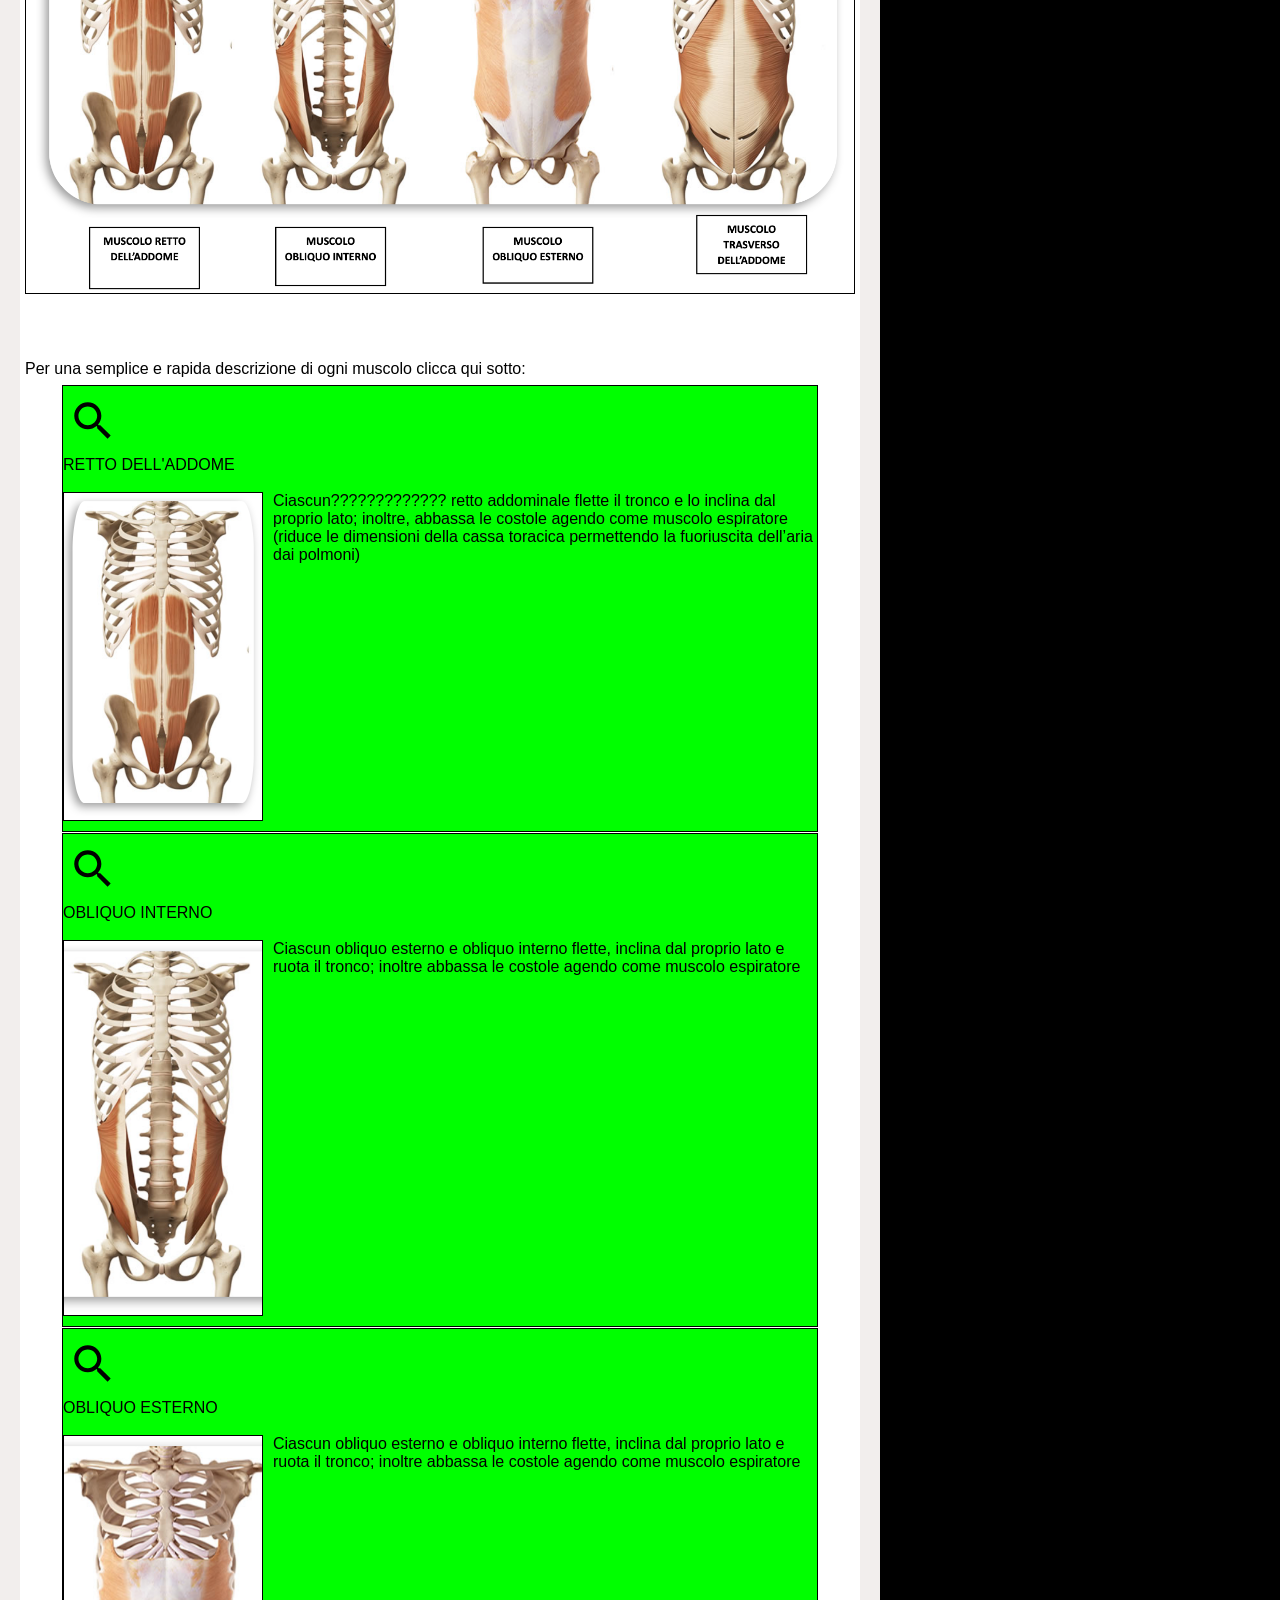
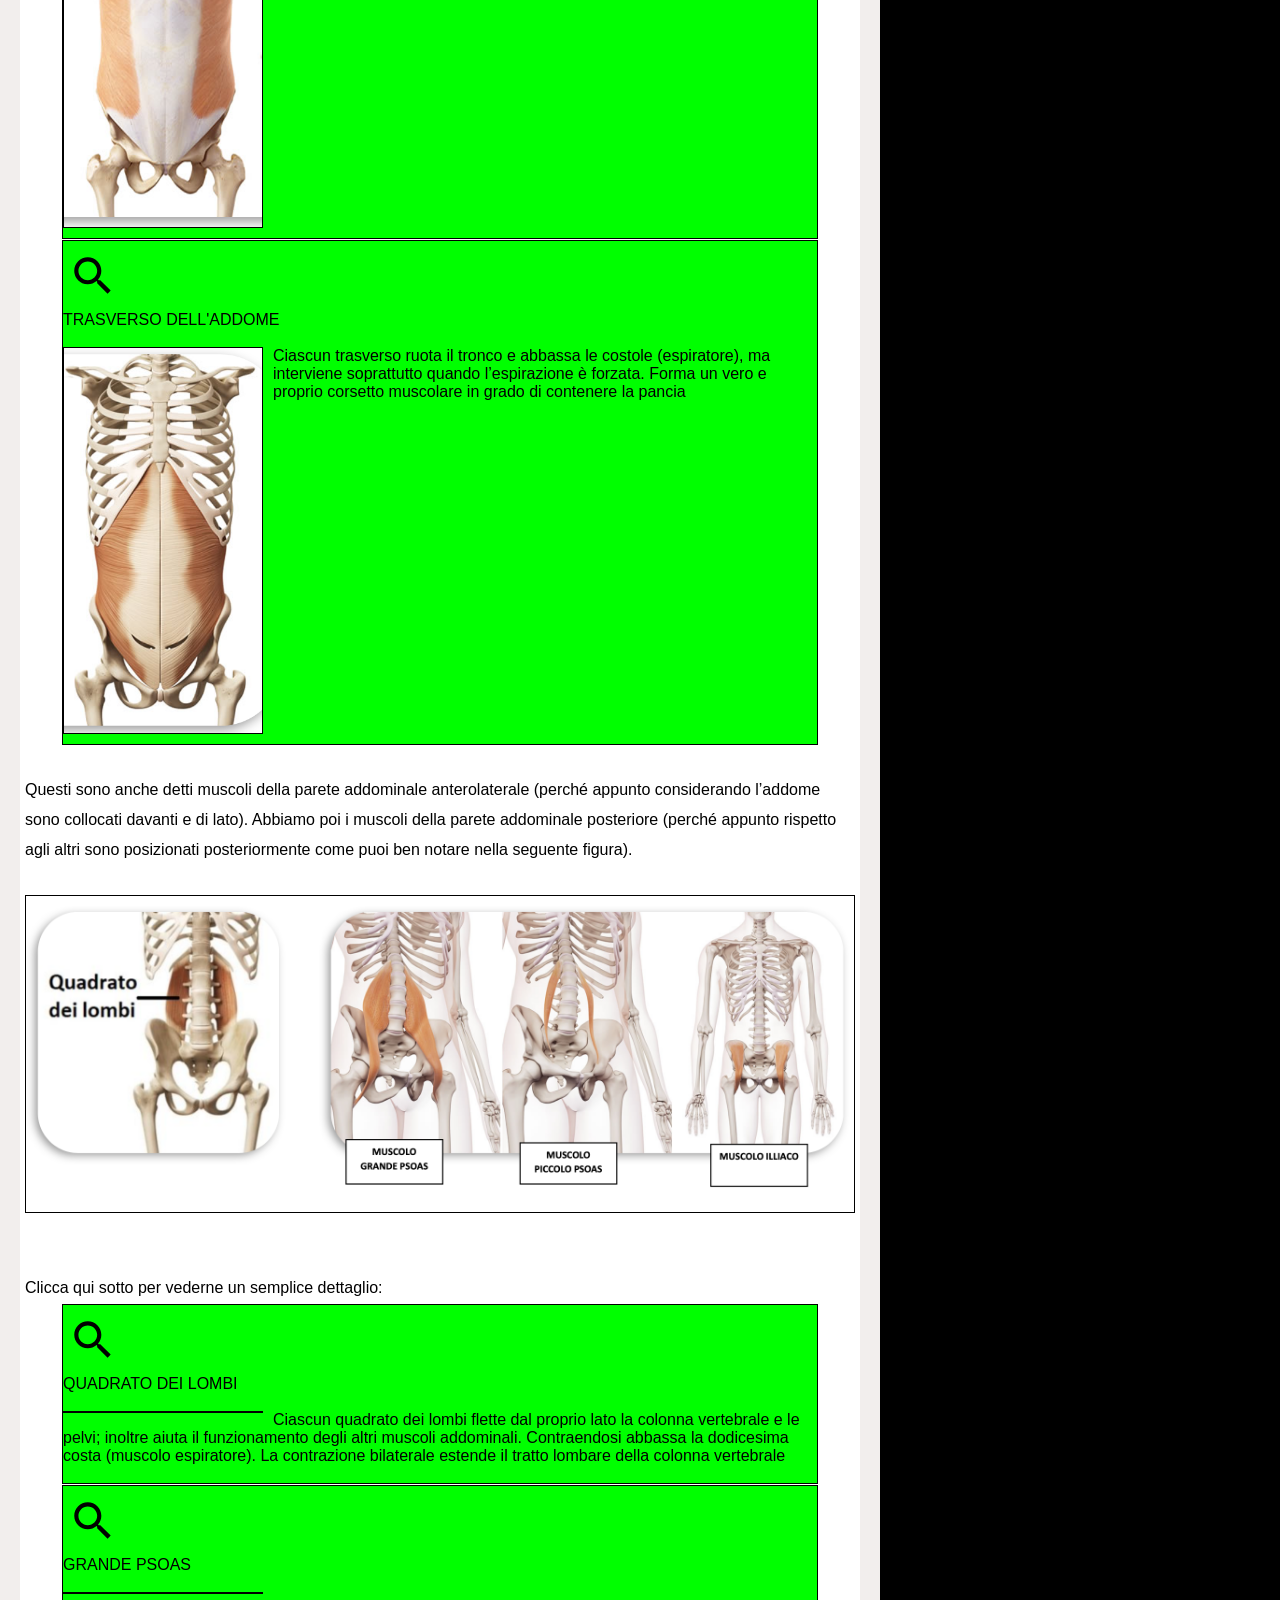
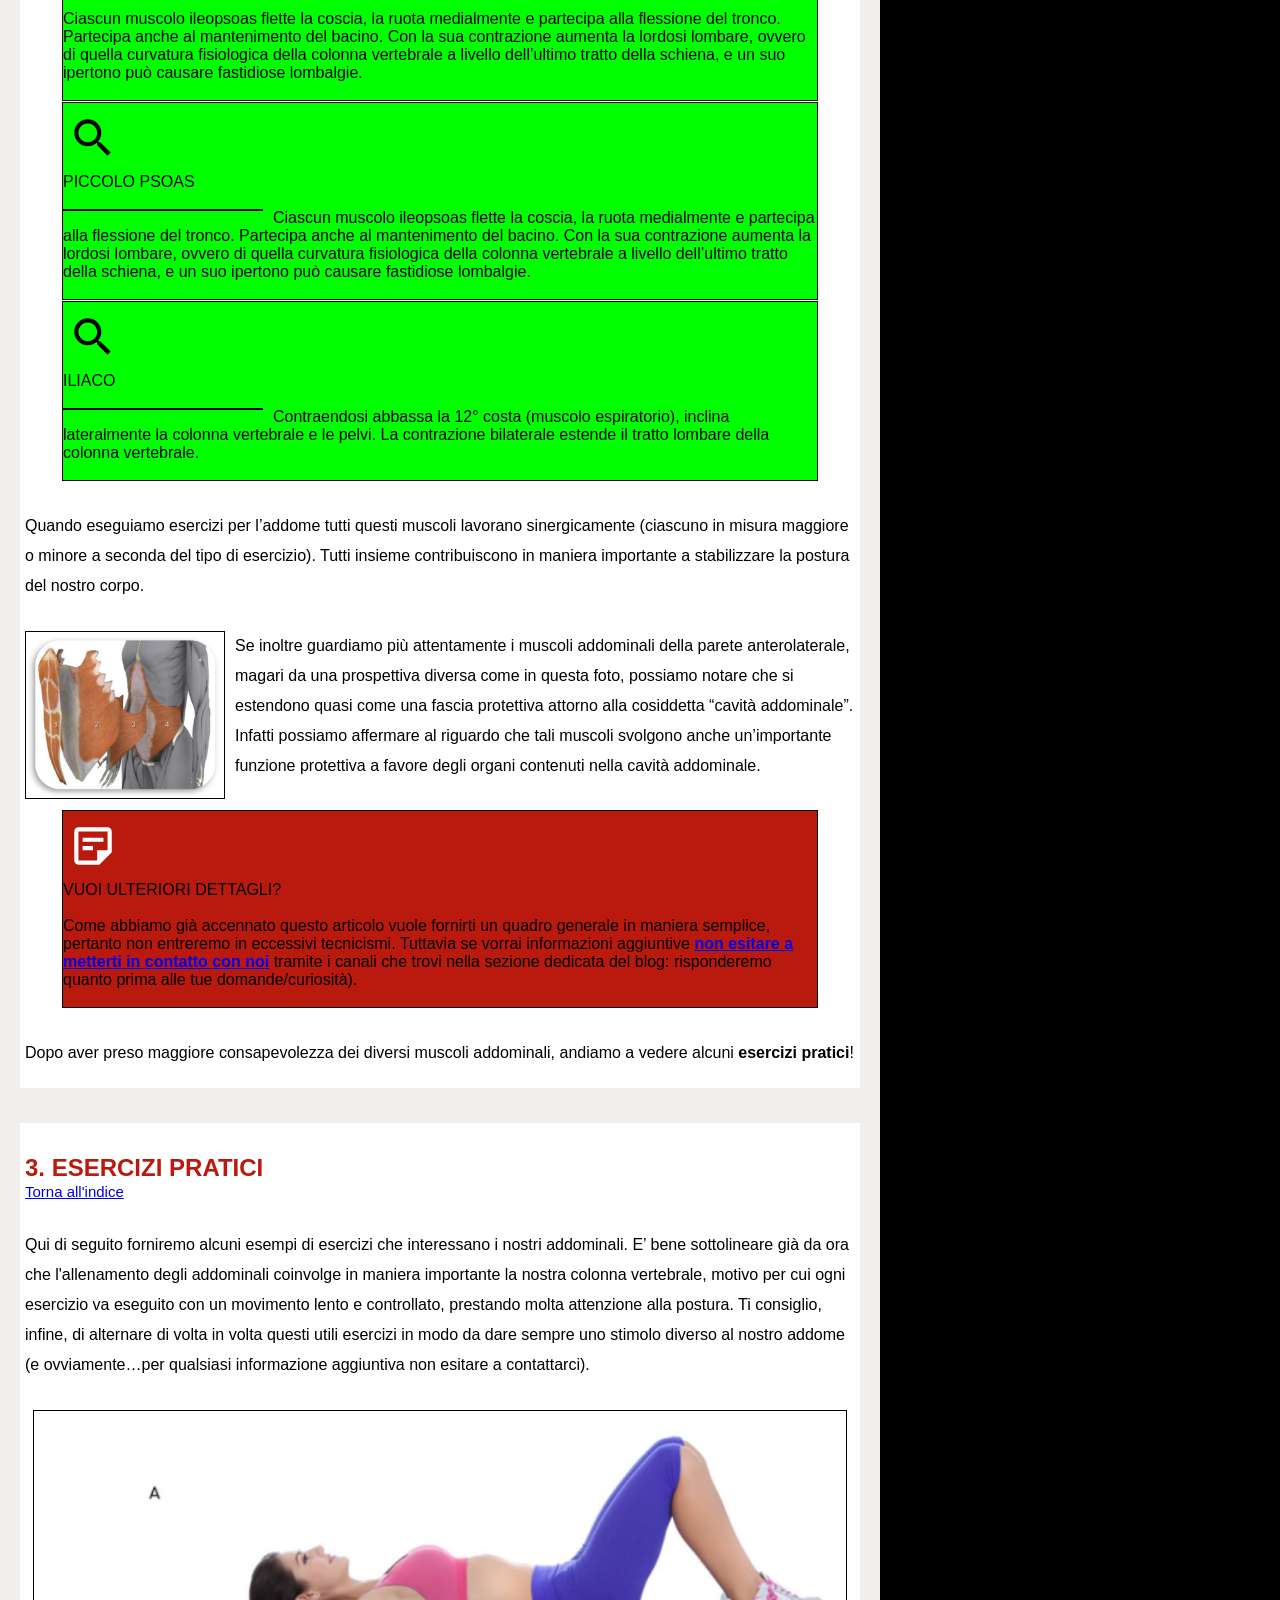
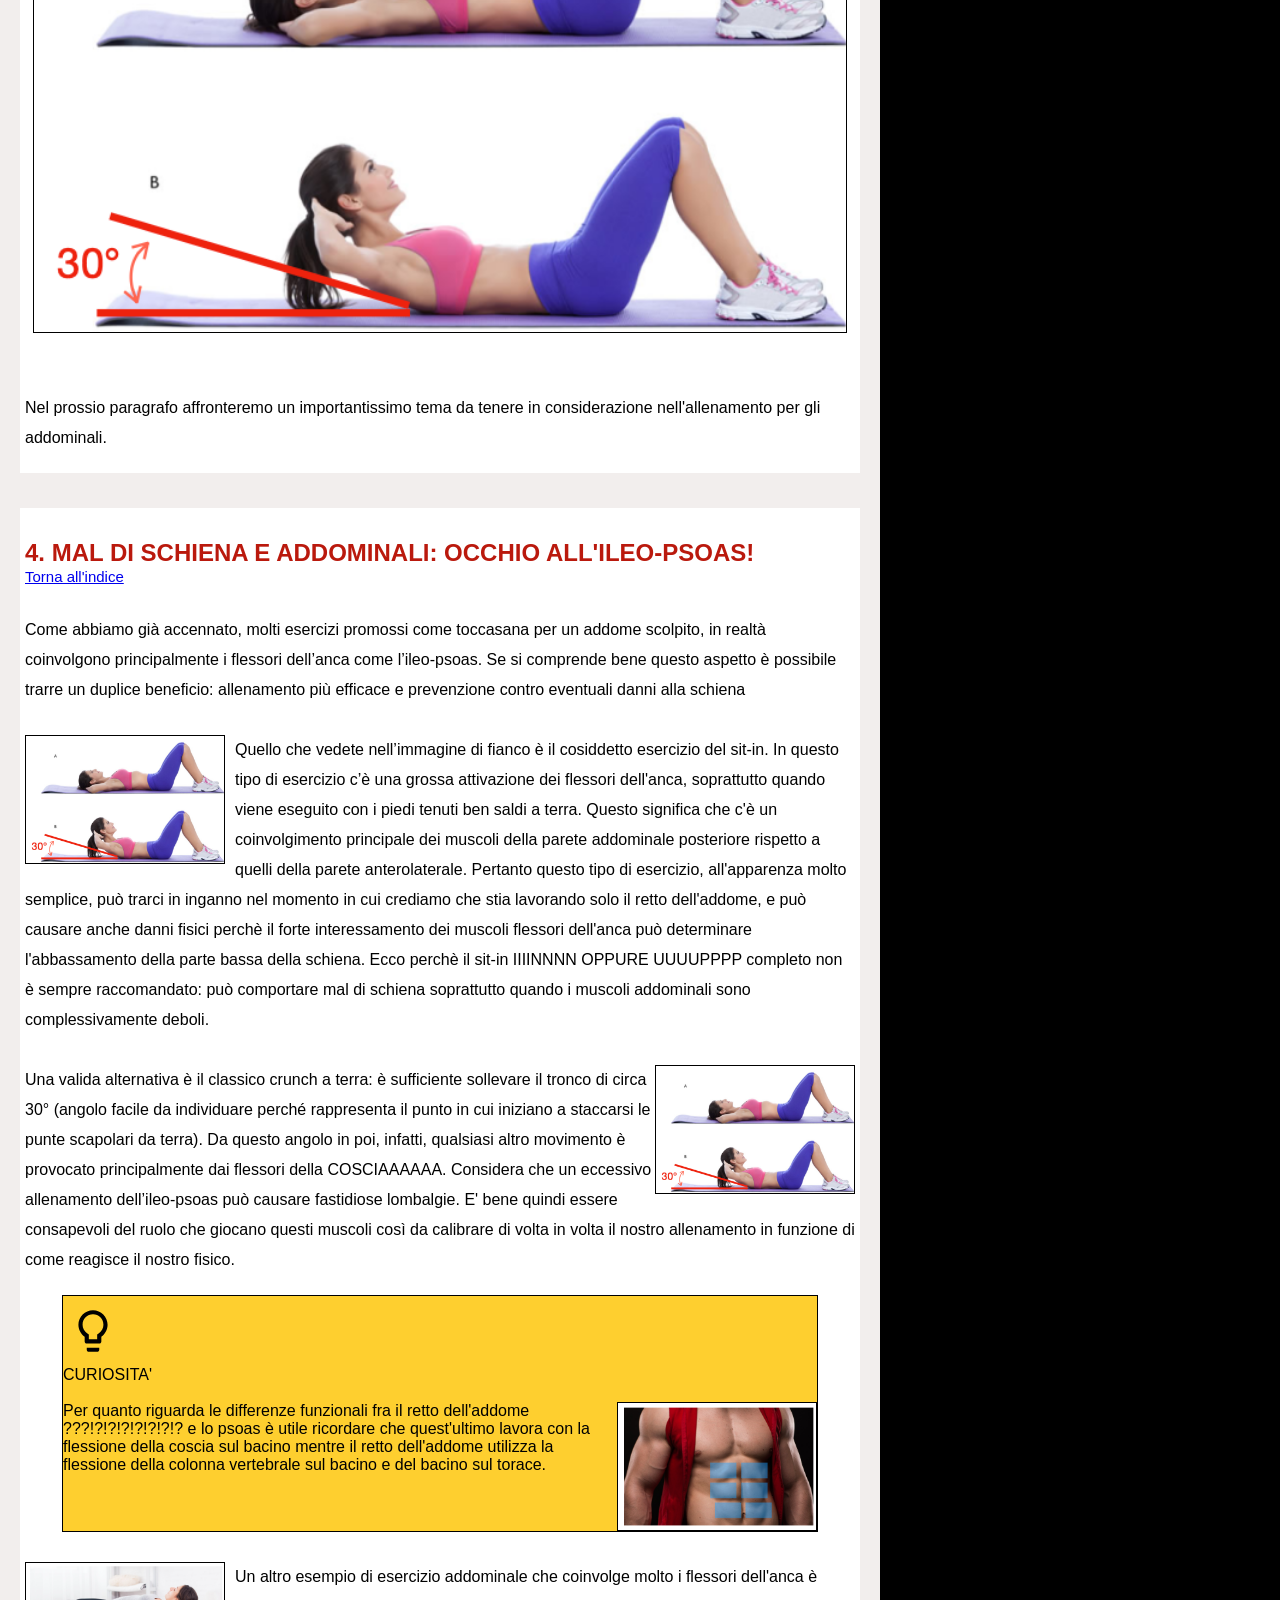
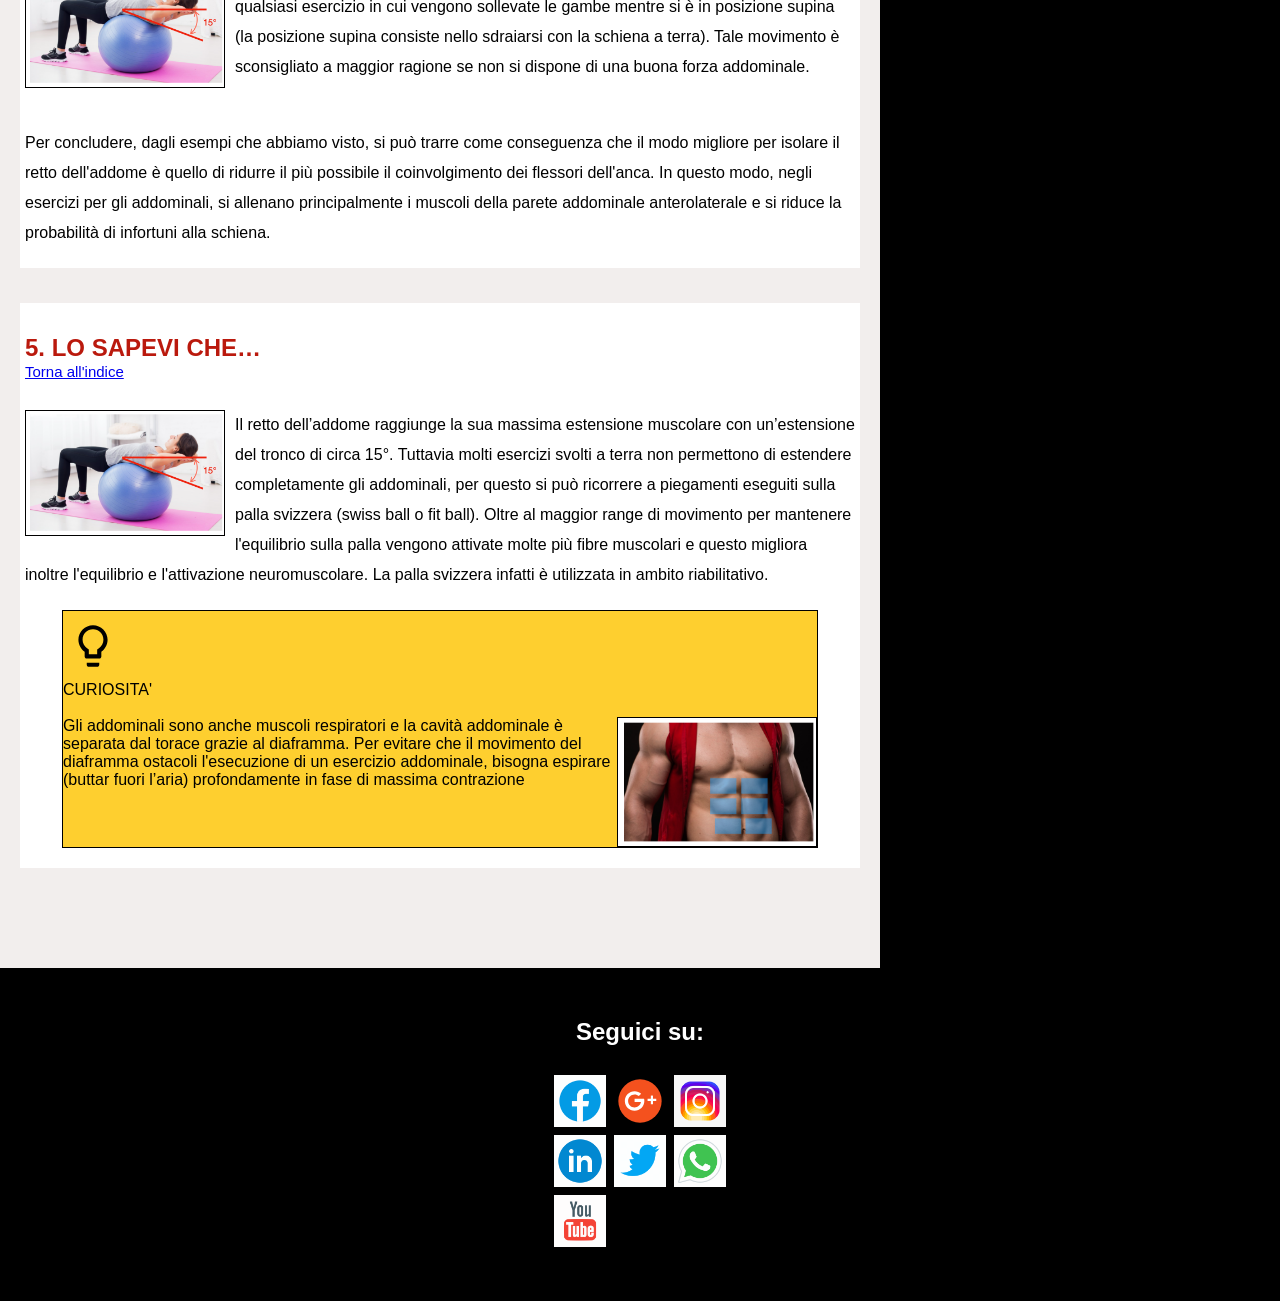
==== commit cb338743: "Add files via upload" ====
--- a/htmlPages/article1.html
+++ b/htmlPages/article1.html
@@ -7,23 +7,26 @@
     <link rel="stylesheet" href="css/form.css">
     <link rel="stylesheet" href="css/footer.css">
     <link rel="stylesheet" href="css/articolo.css">
+    <link rel="stylesheet" href="../css/menu.css">
+
     <title></title>
   </head>
 
   <body>
     <svg class="goUp" xmlns="http://www.w3.org/2000/svg" height="24px" viewBox="0 0 24 24" width="24px" fill="#000000"><path class="innerUp" d="M0 0h24v24H0V0z" fill="white"/><path d="M12 8l-6 6 1.41 1.41L12 10.83l4.59 4.58L18 14l-6-6z"/></svg>
-    <!-- <img src="../svg/tornaSu.svg" alt="" > -->
+
     <nav id="naviga">
-      <img id="logo" src="" alt="">
+      <p id="logo"><span style="color:red;">FIT</span>GRADE</p>
       <div class="menuContainer">
         <ul id="menu">
-          <li><a href="../index.html">Home</a></li>
-          <li><a href="#">Chi sono</a></li>
-          <li><a href="#">Newsletter</a></li>
+          <a href="../index.html"><li>Home</li></a>
+          <a href="#"><li>Chi sono</li></a>
+          <a href="#"><li>Newsletter</li></a>
+          <p class="spazioMenu"></p>
         </ul>
       </div>
-      <img src="../svg/close.svg" alt="" class="close">
-      <img src="../svg/menu.svg" alt="" class="openMenu">
+      <svg class="close" xmlns="http://www.w3.org/2000/svg" height="24px" viewBox="0 0 24 24" width="24px" fill="#FFFFFF"><path d="M0 0h24v24H0V0z" fill="none"/><path d="M19 6.41L17.59 5 12 10.59 6.41 5 5 6.41 10.59 12 5 17.59 6.41 19 12 13.41 17.59 19 19 17.59 13.41 12 19 6.41z"/></svg>
+      <svg class="openMenu" xmlns="http://www.w3.org/2000/svg" height="24px" viewBox="0 0 24 24" width="24px" fill="#FFFFFF"><path d="M0 0h24v24H0V0z" fill="none"/><path d="M3 18h18v-2H3v2zm0-5h18v-2H3v2zm0-7v2h18V6H3z"/></svg>
     </nav>
 
     <div class="totale_bianco" >
@@ -237,37 +240,25 @@
               organi contenuti nella cavità addominale.
           </p>
 
-          <div class="tip hidden">
-            <p class="labelCuriosita">
-              <svg class="light" xmlns="http://www.w3.org/2000/svg" height="24px" viewBox="0 0 24 24" width="24px" fill="#000000"><path d="M0 0h24v24H0z" fill="none"/><path d="M9 21c0 .55.45 1 1 1h4c.55 0 1-.45 1-1v-1H9v1zm3-19C8.14 2 5 5.14 5 9c0 2.38 1.19 4.47 3 5.74V17c0 .55.45 1 1 1h6c.55 0 1-.45 1-1v-2.26c1.81-1.27 3-3.36 3-5.74 0-3.86-3.14-7-7-7zm2.85 11.1l-.85.6V16h-4v-2.3l-.85-.6C7.8 12.16 7 10.63 7 9c0-2.76 2.24-5 5-5s5 2.24 5 5c0 1.63-.8 3.16-2.15 4.1z"/></svg>
-               CURIOSITA'
-            </p>
-            <p class="contentHidden">
-              <br>
-              <img src="../images/article/interno.png" alt="" class="img_6">
-              Nel corpo umano esistono diverse cavità che, esemplificando al massimo, puoi
-              considerare come una sorta di contenitori in cui sono custoditi i nostri organi.
-              Le principali cavità che più ci interessano quando parliamo di muscoli addominali sono
-              quella toracica, addominale e pelvica. In particolare all’interno della cavità
-              addominale risiedono organi come l’intestino, lo stomaco, il fegato, la milza,
-              il pancreas, i reni… <br> <br>
-              <img src="../images/article/psoas.png" alt="" class="img_5">Come si evince dalla foto alcuni dei muscoli addominali che abbiamo visto si estendono anche lungo la cavità pelvica.
-                Ebbene sappi che talvolta le cavità addominale pelvica sono considerate nel loro insieme come un unica cavità che prende il nome di cavità addomino-pelvica.
-                <br>
-                <br>
-            </p>
-          </div>
-          <p class="widthText">
-            Di seguito ti verrà fornita una panoramica sulle principali funzioni svolte dai
-            citati muscoli addominali (come abbiamo già accennato questo articolo vale fornirti
-            un quadro generale in maniera semplice, pertanto non entreremo in eccessivi tecnicismi.
-            Tuttavia se vorrai informazioni aggiuntive non esitare a metterti in contatto con noi
-            tramite i canali che trovi nella sezione dedicata del blog: risponderemo quanto prima alle
-            tue domande/curiosità).
-          <img src="../images/article/posteriori.png" alt="" class="img_3">
-          </p>
-          <p class="widthText">
-            Nel prossimo paragrafo verranno illustrati i principali esercizi per gli addominali e a seguire vedremo alcuni accorgimenti per allenarli correttamente. In particolare evidenzieremo l’importanza dell’ileopsoas (spesso sottovalutato o addirittura sconosciuto). Questo muscolo è meglio noto per la sua funzione di flessore dell’anca ma attenzione: ti anticipo che molti esercizi promossi come esercizi fondamentali per la tua tartaruga in realtà attivano maggiormente proprio i flessori dell’anca (rispetto al retto dell’addome). Ne parleremo nel nostro ultimo paragrafo. Ora andiamo agli esercizi pratici!
+          <div class="tipContattaci hidden">
+            <p class="labelCuriosita colorWhite">
+              <svg class="light"  xmlns="http://www.w3.org/2000/svg" enable-background="new 0 0 24 24" height="24px" viewBox="0 0 24 24" width="24px" fill="#FFFFFF"><rect fill="none" height="24" width="24"/><path d="M19,5v9l-5,0l0,5H5V5H19 M19,3H5C3.9,3,3,3.9,3,5v14c0,1.1,0.9,2,2,2h10l6-6V5C21,3.9,20.1,3,19,3z M12,14H7v-2h5V14z M17,10H7V8h10V10z"/></svg>
+              VUOI ULTERIORI DETTAGLI?
+            </p>
+            <p class="contentHidden colorContentTipContattaci">
+              <br>
+              Come abbiamo già accennato questo articolo vuole fornirti
+              un quadro generale in maniera semplice, pertanto non entreremo in eccessivi tecnicismi.
+              Tuttavia se vorrai informazioni aggiuntive <strong><a href="#">non esitare a metterti in contatto con noi</a></strong>
+              tramite i canali che trovi nella sezione dedicata del blog: risponderemo quanto prima alle
+              tue domande/curiosità).
+              <br>
+              <br>
+            </p>
+          </div>
+
+          <p class="widthText">
+            Dopo aver preso maggiore consapevolezza dei diversi muscoli addominali, andiamo a vedere alcuni <strong>esercizi pratici</strong>!
           </p>
         </div>
         <!-- fine 2° paragrafo -->
--- a/htmlPages/css/fitnes.css
+++ b/htmlPages/css/fitnes.css
@@ -11,80 +11,6 @@
 
 .a {
   display: none;
-}
-
-.close {
-  position: absolute;
-  right: 30px;
-  transform: scale(2.7);
-  cursor:pointer;
-}
-
-.openMenu {
-  position: absolute;
-  right: 30px;
-  transform: scale(2.7);
-  cursor:pointer;
-}
-
-#naviga {
-  width: 100%;
-  height: 80px;
-  display: flex;
-  align-items: center;
-  justify-content:space-between;
-  background-color: black;
-  position: absolute;
-  position: fixed;
-  top: 0px;
-  z-index: 999;
-  box-shadow: 5px 5px 10px 2px #333333;
-}
-
-#logo {
-  border: 1px solid white;
-  margin-left: 1.5%;
-  padding: 1%;
-  font-size: 30px;
-  color: white;
-  font-weight: lighter;
-  transform: scale(1);
-  transition:0.5s;
-  user-select: none;
-}
-
-#logo:hover {
-  border-color: red;
-  color: red;
-  transform: scale(1.03);
-  transition: 0.5s;
-  cursor: pointer;
-}
-
-#menu {
-  list-style: none;
-  display: flex;
-  text-decoration: none;
-  z-index: 99;
-}
-
-li {
-  margin-right: 15px;
-  width: 90px;
-  text-align: center;
-  text-shadow: 2px 2px 4px #000000;
-}
-
-li a {
-  text-decoration: none;
-  color: white;
-  font-weight: lighter;
-  font-size: 20px;
-}
-
-li a:hover{
-  font-weight: bold;
-  color:red;
 }
 
 .imagineContainer {
@@ -124,26 +50,14 @@
   margin-left: 50px;
 }
 
-.scrittaHome{
-  position: absolute;
-  top:50%;
-  right: 13%;
-  transform: scale(0.01);
-  font-size: 31.5px;
-  font-weight: normal;
-  color: red;
-  text-align:right;
-  cursor: pointer;
-}
-
 
 .goUp {
 transform: scale(2);
 border-radius: 50%;
-position: sticky;
+position: fixed;
 /* right: 400px; */
 top:90%;
-left:90%;
+right:435px;
 box-shadow: none;
 z-index: 1000;
 border: .5px solid white;
@@ -163,543 +77,23 @@
   scroll-behavior: smooth;
 }
 
-/* è solo per .guardami */
-@media (min-width:768px) and (max-width:1028px) {
-  #naviga {
-    height: 80px;
-  }
-}
 
 
-@media (min-width:700px) and (max-width:767px) {
+@media (min-width:0px) and (max-width:950px) {
 
-  #naviga {
-    height: 80px;
-  }
+  .goUp {
+    transform: scale(2);
+    border-radius: 50%;
+    position: fixed;
+    /* right: 400px; */
+    top:90%;
 
-  #menu {
-    display: block;
-    margin-top: 0px;
-    padding-top: 350px;
-    background-color: black;
-    line-height: 50px;
-  }
-
-  li {
-    border-top: 1px solid white;
-    width:300px;
-    text-align: left;
-    padding-left: 15px;
-    margin-right: 0px;
-    transition: padding-left 0.6s ease-in;
-  }
-
-  li:hover {
-    padding-left: 30px;
-    cursor:pointer;
-    background-color: #1E1E1E;
-    transition: padding-left 0.5s ease-out;
-  }
-
-  li:hover a{
-  color:red;
-  transition:0.5s;
-  }
-
-  li a:hover {
-    color: red;
-    font-weight: normal;
+    right:35px;
+    box-shadow: none;
+    z-index: 1000;
+    border: .5px solid white;
+    /* il display è none perchè viene cambiato da JS */
+    fill:white;
   }
 
 }
-
-
-@media (min-width:520px) and (max-width:699px) {
-  #naviga {
-    height: 80px;
-    /* z-index: 1; */
-  }
-
-  .menuContainer {
-    position: absolute;
-    background: black;
-    width:300px;
-    right: 0px;
-    box-shadow: 5px 5px 10px 2px #333333;
- }
-
-  #menu {
-    display: block;
-    margin-top: 0px;
-    padding-top: 350px;
-    /* background-color: black; */
-    line-height: 50px;
-  }
-
-  li {
-    border-top: 1px solid white;
-    width:300px;
-    text-align: left;
-    padding-left: 15px;
-    margin-right: 0px;
-    transition: padding-left 0.6s ease-in;
-  }
-
-  li:hover {
-    padding-left: 30px;
-    cursor:pointer;
-    background-color: #1E1E1E;
-    transition: padding-left 0.5s ease-out;
-  }
-
-  li:hover a{
-  color:red;
-  transition:0.5s;
-  }
-
-  li a:hover {
-    color: red;
-    font-weight: normal;
-  }
-}
-
-@media (min-width:545px) and (max-width:625px) {
-    #naviga {
-      height: 80px;
-    }
-
-    .menuContainer {
-      position: absolute;
-      background: black;
-      width:300px;
-      right: 0px;
-      box-shadow: 5px 5px 10px 2px #333333;
-   }
-
-    #menu {
-      display: block;
-      margin-top: 0px;
-      padding-top: 350px;
-      line-height: 50px;
-    }
-
-    .close {
-    transform: scale(2.5);
-    }
-
-    .openMenu {
-      transform: scale(2.5);
-    }
-
-  li {
-    border-top: 1px solid white;
-    width:300px;
-    text-align: left;
-    padding-left: 15px;
-    margin-right: 0px;
-    transition: padding-left 0.6s ease-in;
-  }
-
-  li:hover {
-    padding-left: 30px;
-    cursor:pointer;
-    background-color: #1E1E1E;
-    transition: padding-left 0.5s ease-out;
-  }
-
-  li:hover a{
-  color:red;
-  transition:0.5s;
-  }
-
-  li a:hover {
-    color: red;
-    font-weight: normal;
-  }
-}
-
-@media (min-width:481px) and (max-width:544px) {
-
-  #logo {
-    position:absolute;
-    z-index: 1;
-    margin-left: 10px;
-    font-size: 20px;
-  }
-
-  .close {
-  transform: scale(2);
-  }
-
-  .openMenu {
-    transform: scale(2);
-  }
-}
-
-@media (min-width:481px) and (max-width:519px) {
-  #naviga {
-    height: 80px;
-  }
-
-  #logo {
-    position:absolute;
-    z-index: 1;
-    margin-left: 10px;
-    font-size: 20px;
-  }
-
-  .close {
-  transform: scale(2);
-  }
-
-  .openMenu {
-    transform: scale(2);
-  }
-
-  .menuContainer {
-    position: absolute;
-    background: black;
-    width:250px;
-    right: 0px;
-    box-shadow: 5px 5px 10px 2px #333333;
- }
-
-  #menu {
-    display: block;
-    margin-top: 0px;
-    padding-top: 350px;
-    /* background-color: black; */
-    line-height: 50px;
-  }
-
-  li {
-    border-top: 1px solid white;
-    width:300px;
-    text-align: left;
-    padding-left: 15px;
-    margin-right: 0px;
-    transition: padding-left 0.6s ease-in;
-  }
-
-  li:hover {
-    padding-left: 30px;
-    cursor:pointer;
-    background-color: #1E1E1E;
-    transition: padding-left 0.5s ease-out;
-  }
-
-  li:hover a{
-  color:red;
-  transition:0.5s;
-  }
-
-  li a:hover {
-    color: red;
-    font-weight: normal;
-  }
-
-  .contenitoreVideo{
-    z-index: 1;
-    width: 100%;
-    height: 150px;
-    overflow: hidden;
-    position: static;
-    margin-top: 100px;
-  }
-}
-
-@media (min-width:425px) and (max-width:480px) {
-    nav{
-      float: none;
-      clear: both;
-      width: 30%;
-      background: #eee;
-    }
-
-    nav ul {
-      list-style: none;
-      margin: 0px;
-      background-color: #e74c3c;
-      padding-top: 350px;
-    }
-
-    nav li{
-      float: none;
-      width: 100%;
-      text-shadow: none;
-    }
-
-    nav li a {
-      display: block;
-      width: 100%;
-      padding: 20px;
-      border-left: 5px solid;
-      position: relative;
-      z-index: 2;
-      text-decoration: none;
-      color: #444;
-      box-sizing: border-box;
-      -moz-box-sizing: border-box;
-      -webkit-box-sizing: border-box;
-      background: #fff;
-    }
-
-    nav li a:hover{ border-bottom: 0px; color: #fff;}
-    nav li:first-child a{ border-left: 20px solid red; }
-    nav li:nth-child(2) a{ border-left: 20px solid red; }
-    nav li:nth-child(3) a{ border-left: 20px solid red; }
-    nav li:last-child a{ border-left: 20px solid red; }
-
-    nav li a:after {
-      content: "";
-      height: 100%;
-      left: 0;
-      top: 0;
-      width: 0px;
-      position: absolute;
-      transition: all 0.3s ease 0s;
-      -webkit-transition: all 0.3s ease 0s;
-      z-index: -1;
-    }
-
-    nav li a:hover:after{ width: 100%; }
-    nav li:first-child a:after{ background: red; }
-    nav li:nth-child(2) a:after{ background: red; }
-    nav li:nth-child(3) a:after{ background: red; }
-    nav li:last-child a:after{ background: red; }
-
-  #naviga {
-    height: 70px;
-  }
-
-  #logo {
-    position:absolute;
-    z-index: 1;
-    margin-left: 10px;
-    font-size: 20px;
-  }
-
-  .close {
-  transform: scale(2);
-  }
-
-  .openMenu {
-    transform: scale(2);
-  }
-
-  .menuContainer {
-    position: absolute;
-    background: black;
-    width:100%;
-    right: 0px;
-    box-shadow: 5px 5px 10px 2px #333333;
- }
-
-  #menu {
-    display: block;
-    margin-top: 0px;
-    padding-top: 950px;
-    /* background-color: black; */
-    line-height: 50px;
-    width: 100%;
-    padding-bottom: 400px;
-    background: black;
-  }
-
-#menu li {
-    border-top: 1px solid white;
-    width:100%;
-    text-align: center;
-    padding-left: 0px;
-    margin-right: 0px;
-    transition: padding-left 0.6s ease-in;
-  }
-
-  #menu li:hover {
-    /* padding-left: 30px; */
-    cursor:pointer;
-    background-color: #1E1E1E;
-    transition: padding-left 0.5s ease-out;
-  }
-
-  #menu li:hover a{
-  color:red;
-  transition:0.5s;
-  }
-
-  #menu li a:hover {
-    color: red;
-    font-weight: normal;
-  }
-
-  .scrittaHome{
-    transform: scale(0.01);
-    font-size: 5.2vw;
-  }
-
-  .scrittaHome2{
-    font-size: 10vw;
-  }
-
-  .contenitoreVideo{
-    z-index: 1;
-    width: 100%;
-    height: auto;
-    overflow: hidden;
-    position: static;
-    margin-top: 200px;
-    }
-
-
-  .goUp {
-  transform: scale(2);
-  border-radius: 50%;
-  position: sticky;
-  left: 85%;
-  top:90%;
-  box-shadow: none;
-  z-index: 1000;
-  border: .5px solid white;
-  /* il display è none perchè viene cambiato da JS */
-  fill:white;
-
-  }
-
-  .innerUp {
-    fill:rgb(186, 25, 13);
-  }
-
-  .goUp:active {
-    transform: scale(2);
-
-  }
-}
-/* ultimo media a 400 */
-@media (min-width:0px) and (max-width:424px)  {
-/* AAA here start from https://www.proglobalbusinesssolutions.com/css-hover-effects/ ...studyit */
-  nav{
-    float: none;
-    clear: both;
-    width: 30%;
-    background: #eee;
-  }
-
-  nav ul {
-    list-style: none;
-    margin: 0px;
-    padding: 0px;
-  }
-
-  nav li{
-    float: none;
-    width: 100%;
-    text-shadow: none;
-  }
-
-  nav li a {
-    display: block;
-    width: 100%;
-    padding: 20px;
-    border-left: 5px solid;
-    position: relative;
-    z-index: 2;
-    text-decoration: none;
-    color: #444;
-    box-sizing: border-box;
-    -moz-box-sizing: border-box;
-    -webkit-box-sizing: border-box;
-    background: #fff;
-  }
-
-  nav li a:hover{ border-bottom: 0px; color: #fff;}
-  nav li:first-child a{ border-left: 20px solid red; }
-  nav li:nth-child(2) a{ border-left: 20px solid red; }
-  nav li:nth-child(3) a{ border-left: 20px solid red; }
-  nav li:last-child a{ border-left: 20px solid red; }
-
-  nav li a:after {
-    content: "";
-    height: 100%;
-    left: 0;
-    top: 0;
-    width: 0px;
-    position: absolute;
-    transition: all 0.3s ease 0s;
-    -webkit-transition: all 0.3s ease 0s;
-    z-index: -1;
-  }
-
-  nav li a:hover:after{ width: 100%; }
-  nav li:first-child a:after{ background: red; }
-  nav li:nth-child(2) a:after{ background: red; }
-  nav li:nth-child(3) a:after{ background: red; }
-  nav li:last-child a:after{ background: red; }
-
-  /* AAA here finish from https://www.proglobalbusinesssolutions.com/css-hover-effects/ ...studyit */
-  #naviga {
-    height: 70px;
-  }
-
-  #logo {
-    border:none;
-    width: 100px;
-    z-index: 1;
-    margin-left: 0;
-    padding: 0;
-    font-size: 0;
-    color: white;
-    font-weight: none;
-    transform: scale(1);
-    transition:none;
-    user-select: none;
-  }
-
-  .close {
-  transform: scale(2);
-  }
-
-  .openMenu {
-    transform: scale(2);
-  }
-
-  .menuContainer {
-    position: absolute;
-    width:100%;
-    right: 0px;
-    box-shadow: 5px 5px 10px 2px #333333;
-    height: 70px;
- }
-
-  #menu {
-    display: block;
-    margin-top: 0px;
-    padding-top: 100px;
-    background-color: black;
-    line-height: 50px;
-    width:100%;
-    padding-bottom: 600px;
-  }
-
-  .goUp {
-  transform: scale(2);
-  border-radius: 50%;
-  position: sticky;
-  left: 85%;
-  top:90%;
-  box-shadow: none;
-  z-index: 1000;
-  border: .5px solid white;
-  /* il display è none perchè viene cambiato da JS */
-  fill:white;
-
-  }
-
-  .innerUp {
-    fill:rgb(186, 25, 13);
-  }
-
-  .goUp:active {
-    transform: scale(2);
-
-
-}
--- a/htmlPages/css/articolo.css
+++ b/htmlPages/css/articolo.css
@@ -66,7 +66,7 @@
   padding-top: 7px;
 }
 
-li::before {
+.indice li::before {
   content: counter(li) ".";
   text-align: left;
   font-weight: bold;
@@ -108,24 +108,12 @@
 }
 
 .tip{
-  /* background: rgb(250, 250, 110);
-  background-image: linear-gradient(
-    185deg,
-    hsl(0deg 0% 100%) 0%,
-    hsl(45deg 100% 81%) 50%,
-    hsl(47deg 100% 58%) 100%
-  ); */
-
   border:1px solid black;
   width: 90%;
   position:relative;
   margin-top: 20px;
   overflow: hidden;
-  background-color: rgb(246,310,62);
   background-color: rgb(254,207,47);
-
-  /* background-image: linear-gradient(315deg, #fbb034 0%, #ffdd00 74%); */
-
 }
 
 .dettaglio{
@@ -134,19 +122,16 @@
   position:relative;
   margin-top: 1px;
   overflow: hidden;
-  background-color: #08e1ae;
   background-color:#00ff00
-
-  /* background-image: linear-gradient(315deg, #08e1ae 0%, #98de5b 74%); */
-}
-
-span {
-  position: absolute;
-  left:50%;
-  transform: translateX(-50%);
-  margin-top: 10px;
-  font-size: 15px;
-  font-weight: bold;
+}
+
+.tipContattaci{
+  border:1px solid black;
+  width: 90%;
+  position:relative;
+  margin-top: 1px;
+  overflow: hidden;
+  background-color:rgb(186, 25, 13);
 }
 
 .light{
@@ -302,10 +287,18 @@
   padding-right: 10px;
 }
 
-
-
 .colorContentDettaglio {
   background-color: #e6ffe6 ;
+  padding-left:10px;
+  padding-right: 10px;
+}
+
+.colorWhite{
+  color: white;
+}
+
+.colorContentTipContattaci {
+  background-color: rgb(250,90, 80) ;
   padding-left:10px;
   padding-right: 10px;
 }
--- a/css/menu.css
+++ b/css/menu.css
@@ -0,0 +1,459 @@
+
+
+.close {
+position: absolute;
+right: 30px;
+transform: scale(2.7);
+cursor:pointer;
+}
+
+.close:hover{
+  fill:black;
+}
+
+.openMenu {
+  position: absolute;
+  right: 30px;
+  transform: scale(2.7);
+  cursor:pointer;
+}
+
+.openMenu:hover {
+  fill: red;
+}
+
+
+#naviga {
+  position: fixed;
+  width: 100%;
+  height: 80px;
+  display: flex;
+  align-items: center;
+  justify-content:space-between;
+  background-color: black;
+  top: 0px;
+  z-index: 999;
+  box-shadow: 5px 5px 10px 2px #333333;
+}
+
+#logo {
+  border: 1px solid white;
+  margin-left: 1.5%;
+  padding: 1%;
+  font-size: 30px;
+  color: white;
+  font-weight: lighter;
+  /* transform: scale(1); */
+  transition:0.5s;
+  user-select: none;
+  z-index: +999;
+  font-weight: bold;
+
+}
+
+#logo:hover {
+  border-color: red;
+  transform: scale(1.03);
+  transition: 0.5s;
+  cursor: pointer;
+}
+
+#menu {
+  list-style: none;
+  display: flex;
+  text-decoration: none;
+  z-index: 99}
+
+/* sotto il "li" è riferito al menu! */
+#menu li {
+  margin-right: 15px;
+  width: 90px;
+  text-align: center;
+  text-shadow: 2px 2px 4px #000000;
+}
+
+#menu a {
+  text-decoration: none;
+  color: white;
+  font-weight: lighter;
+  font-size: 20px;
+}
+
+#menu li a:hover{
+  font-weight: bold;
+  color:red;
+}
+
+@media (min-width:0px) and (max-width:1028px) {
+  #naviga {
+    height: 80px;
+  }
+}
+
+@media (min-width:0px) and (max-width:767px) {
+  .menuContainer {
+    position: absolute;
+    background: rgb(186, 25, 13);
+    width:100%;
+    right: 0px;
+    opacity: 0.9;
+    /* padding-bottom: 100px; */
+    /* box-shadow: 5px 5px 10px 2px #333333; */
+ }
+
+  #menu {
+    display: block;
+    margin-top: 0px;
+    padding-top: 1050px;
+    padding-bottom: 10px;
+    /* background-color: green; */
+    line-height: 50px;
+    height: 2000px;
+  }
+
+  .spazioMenu{
+    height: 10px;
+    border-top: 1px solid white;
+  }
+
+  #menu li {
+    border-top: 1px solid white;
+    width:100%;
+    text-align: left;
+    padding-left: 15px;
+    margin-right: 0px;
+    transition: padding-left 0.6s ease-in;
+  }
+
+  #menu li:hover {
+    padding-left: 30px;
+    cursor:pointer;
+    background-color: #1E1E1E;
+    transition: padding-left 0.5s ease-out;
+  }
+
+  #menu li:hover a {
+  color:red;
+  transition:0.5s;
+  }
+
+#menu   li a:hover {
+    color: red;
+    font-weight: normal;
+  }
+}
+
+/* @media (min-width:520px) and (max-width:6px) {
+  #naviga {
+    height: 80px;
+  }
+
+  .menuContainer {
+    position: absolute;
+    background: black;
+    width:300px;
+    right: 0px;
+    box-shadow: 5px 5px 10px 2px #333333;
+ }
+
+  #menu {
+    display: block;
+    margin-top: 0px;
+    padding-top: 350px;
+    line-height: 50px;
+  }
+
+  li {
+    border-top: 1px solid white;
+    width:300px;
+    text-align: left;
+    padding-left: 15px;
+    margin-right: 0px;
+    transition: padding-left 0.6s ease-in;
+  }
+
+  li:hover {
+    padding-left: 30px;
+    cursor:pointer;
+    background-color: #1E1E1E;
+    transition: padding-left 0.5s ease-out;
+  }
+
+  li:hover a{
+  color:red;
+  transition:0.5s;
+  }
+
+  li a:hover {
+    color: red;
+    font-weight: normal;
+  }
+} */
+
+/* @media (min-width:545px) and (max-width:625px) {
+    #naviga {
+      height: 80px;
+    }
+
+    .menuContainer {
+      position: absolute;
+      background: black;
+      width:300px;
+      right: 0px;
+      box-shadow: 5px 5px 10px 2px #333333;
+   }
+
+    #menu {
+      display: block;
+      margin-top: 0px;
+      padding-top: 350px;
+      line-height: 50px;
+    }
+
+    .close {
+    transform: scale(2.5);
+    }
+
+    .openMenu {
+      transform: scale(2.5);
+    }
+
+  li {
+    border-top: 1px solid white;
+    width:300px;
+    text-align: left;
+    padding-left: 15px;
+    margin-right: 0px;
+    transition: padding-left 0.6s ease-in;
+  }
+
+  li:hover {
+    padding-left: 30px;
+    cursor:pointer;
+    background-color: #1E1E1E;
+    transition: padding-left 0.5s ease-out;
+  }
+
+  li:hover a{
+  color:red;
+  transition:0.5s;
+  }
+
+  li a:hover {
+    color: red;
+    font-weight: normal;
+  }
+} */
+
+  /* è solo per .guardami */
+/* @media (min-width:481px) and (max-width:544px) {
+
+  #logo {
+    position:absolute;
+    z-index: 1;
+    margin-left: 10px;
+    font-size: 20px;
+  }
+
+  .close {
+  transform: scale(2);
+  }
+
+  .openMenu {
+    transform: scale(2);
+  }
+}
+
+@media (min-width:481px) and (max-width:519px) {
+  #naviga {
+    height: 80px;
+  }
+
+  #logo {
+    position:absolute;
+    z-index: 1;
+    margin-left: 10px;
+    font-size: 20px;
+  }
+
+  .close {
+  transform: scale(2);
+  }
+
+  .openMenu {
+    transform: scale(2);
+  }
+
+  .menuContainer {
+    position: absolute;
+    background: black;
+    width:250px;
+    right: 0px;
+    box-shadow: 5px 5px 10px 2px #333333;
+ }
+
+  #menu {
+    display: block;
+    margin-top: 0px;
+    padding-top: 350px;
+    line-height: 50px;
+  }
+
+  li {
+    border-top: 1px solid white;
+    width:300px;
+    text-align: left;
+    padding-left: 15px;
+    margin-right: 0px;
+    transition: padding-left 0.6s ease-in;
+  }
+
+  li:hover {
+    padding-left: 30px;
+    cursor:pointer;
+    background-color: #1E1E1E;
+    transition: padding-left 0.5s ease-out;
+  }
+
+  li:hover a{
+  color:red;
+  transition:0.5s;
+  }
+
+  li a:hover {
+    color: red;
+    font-weight: normal;
+  }
+
+} */
+/*
+@media (min-width:0px) and (max-width:474px) {
+
+    nav{
+      float: none;
+      clear: both;
+      width: 30%;
+      background: #eee;
+    }
+
+    #menu {
+      display: block;
+      margin-top: 0px;
+      padding-top: 355px;
+      line-height: 50px;
+      width: 100%;
+      background: black;
+    }
+
+    ul {
+      list-style: none;
+      margin: 0px;
+      background-color: #e74c3c;
+    }
+
+    #menu li{
+      float: none;
+      width: 100%;
+      text-shadow: none;
+    }
+
+    #menu li a {
+      display: block;
+      width: 100%;
+      padding: 20px;
+      border-left: 5px solid;
+      position: relative;
+      z-index: 2;
+      text-decoration: none;
+      color: #444;
+      box-sizing: border-box;
+      -moz-box-sizing: border-box;
+      -webkit-box-sizing: border-box;
+      background: #fff;
+    }
+
+
+
+
+    li {
+      border-top: 1px solid white;
+      width:100%;
+      text-align: center;
+      padding-left: 0px;
+      margin-right: 0px;
+      transition: padding-left 0.6s ease-in;
+    }
+
+    li:hover {
+      cursor:pointer;
+      background-color: #1E1E1E;
+      transition: padding-left 0.5s ease-out;
+    }
+
+   li:hover a{
+    color:red;
+    transition:0.5s;
+    }
+
+    li a:hover {
+      color: red;
+      font-weight: normal;
+    }
+
+
+
+
+
+
+
+
+    #menu li a:hover{ border-bottom: 0px; color: #fff;}
+    #menu  li:first-child a{ border-left: 20px solid red; }
+    #menu li:nth-child(2) a{ border-left: 20px solid red; }
+    #menu  li:nth-child(3) a{ border-left: 20px solid red; }
+    #menu li:last-child a{ border-left: 20px solid red; }
+
+    nav li a:after {
+      content: "";
+      height: 100%;
+      left: 0;
+      top: 0;
+      width: 0px;
+      position: absolute;
+      transition: all 0.3s ease 0s;
+      -webkit-transition: all 0.3s ease 0s;
+      z-index: -1;
+    }
+
+    nav li a:hover:after{ width: 100%; }
+    nav li:first-child a:after{ background: red; }
+    nav li:nth-child(2) a:after{ background: red; }
+    nav li:nth-child(3) a:after{ background: red; }
+    nav li:last-child a:after{ background: red; }
+
+  #logo {
+    position:absolute;
+    z-index: 1;
+    margin-left: 10px;
+    font-size: 20px;
+  }
+
+  .close {
+  transform: scale(2);
+  }
+
+  .openMenu {
+    transform: scale(2);
+  }
+
+  .menuContainer {
+    position: absolute;
+    background: black;
+    width:100%;
+    right: 0px;
+    box-shadow: 5px 5px 10px 2px #333333;
+ }
+
+
+
+} */
